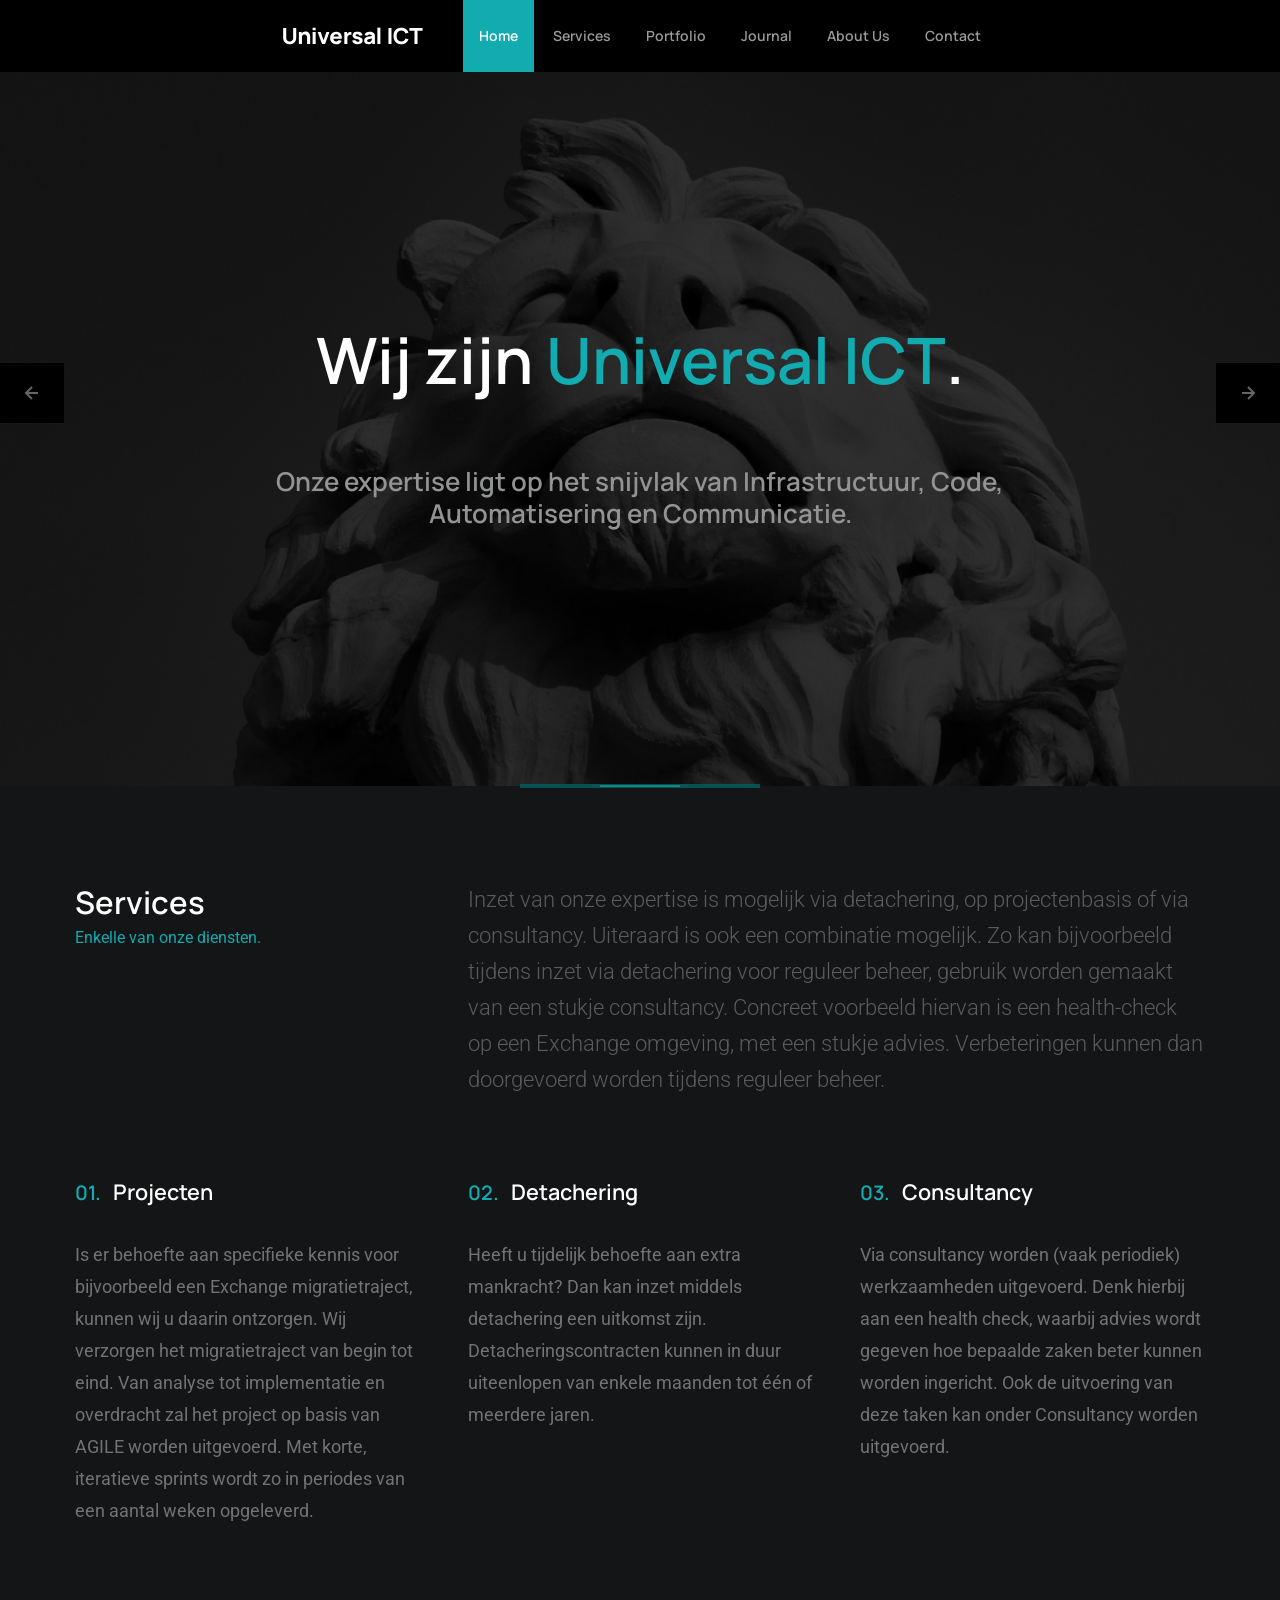
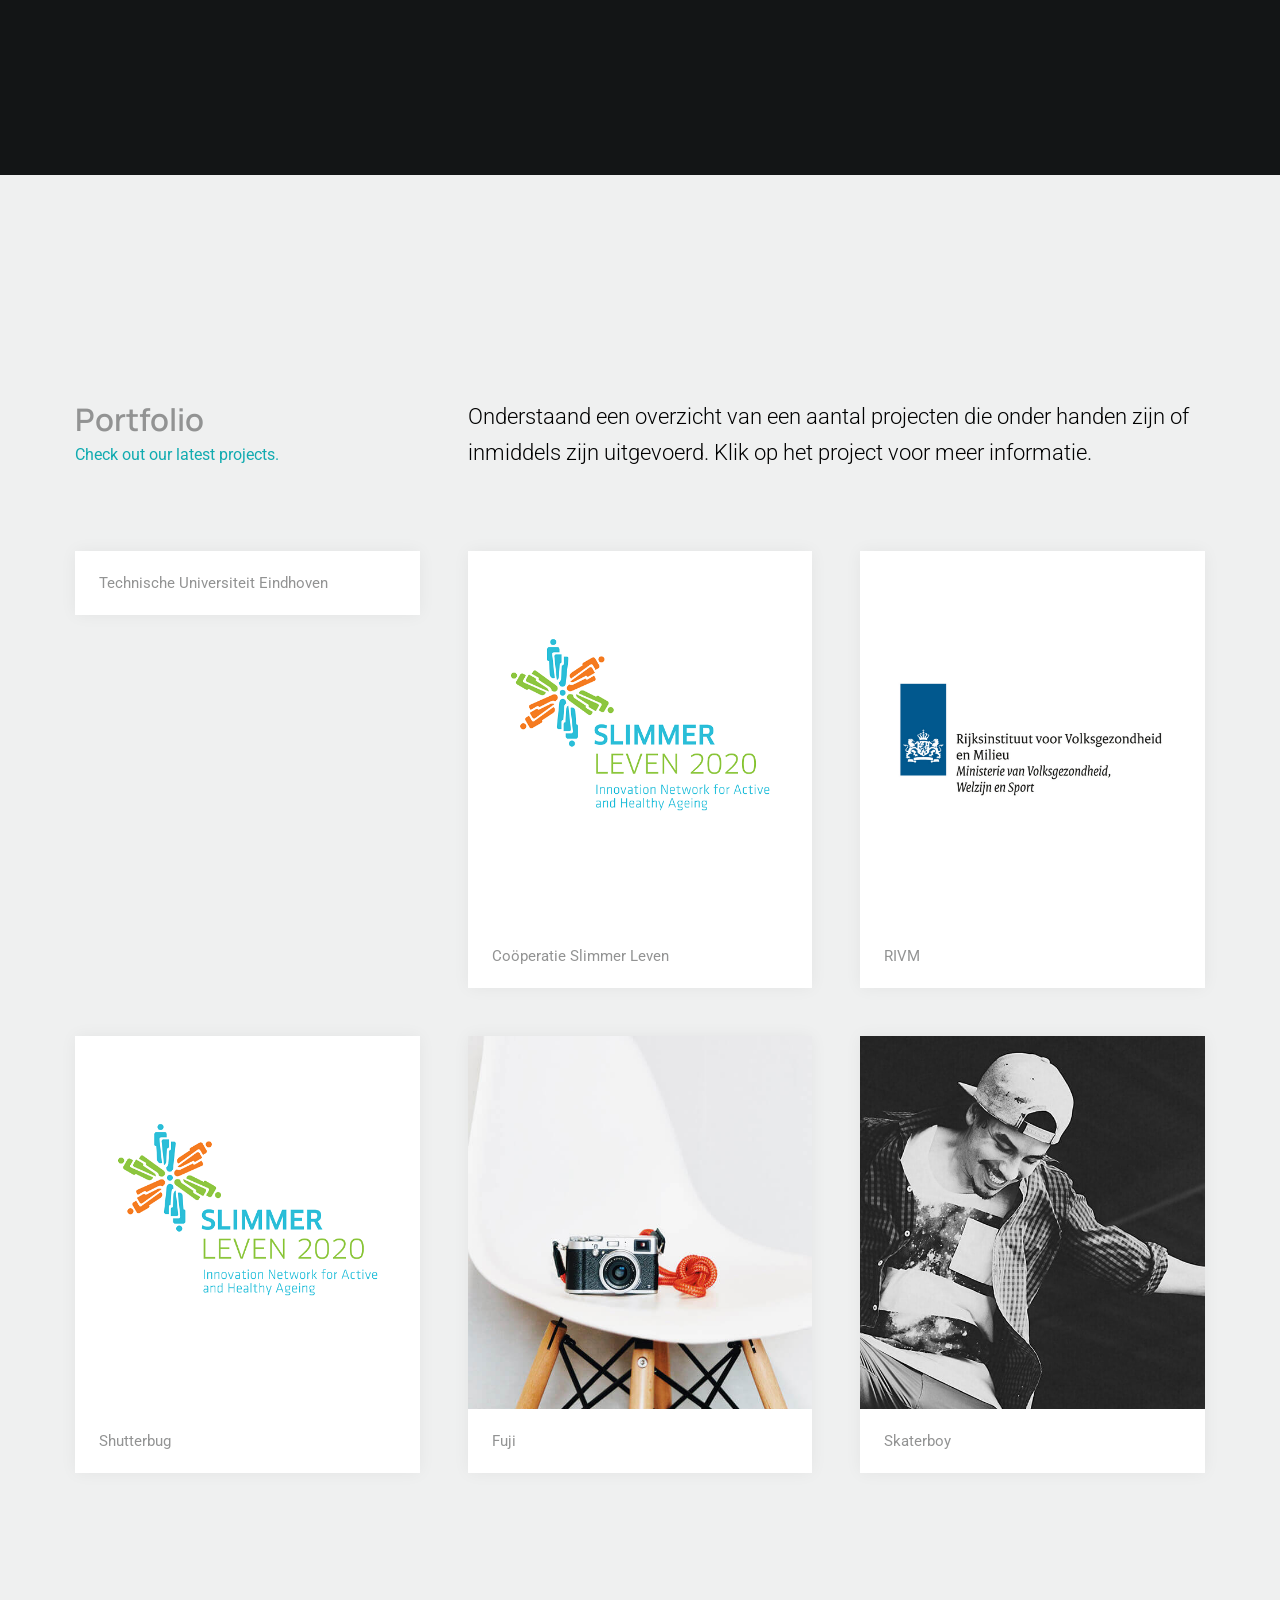
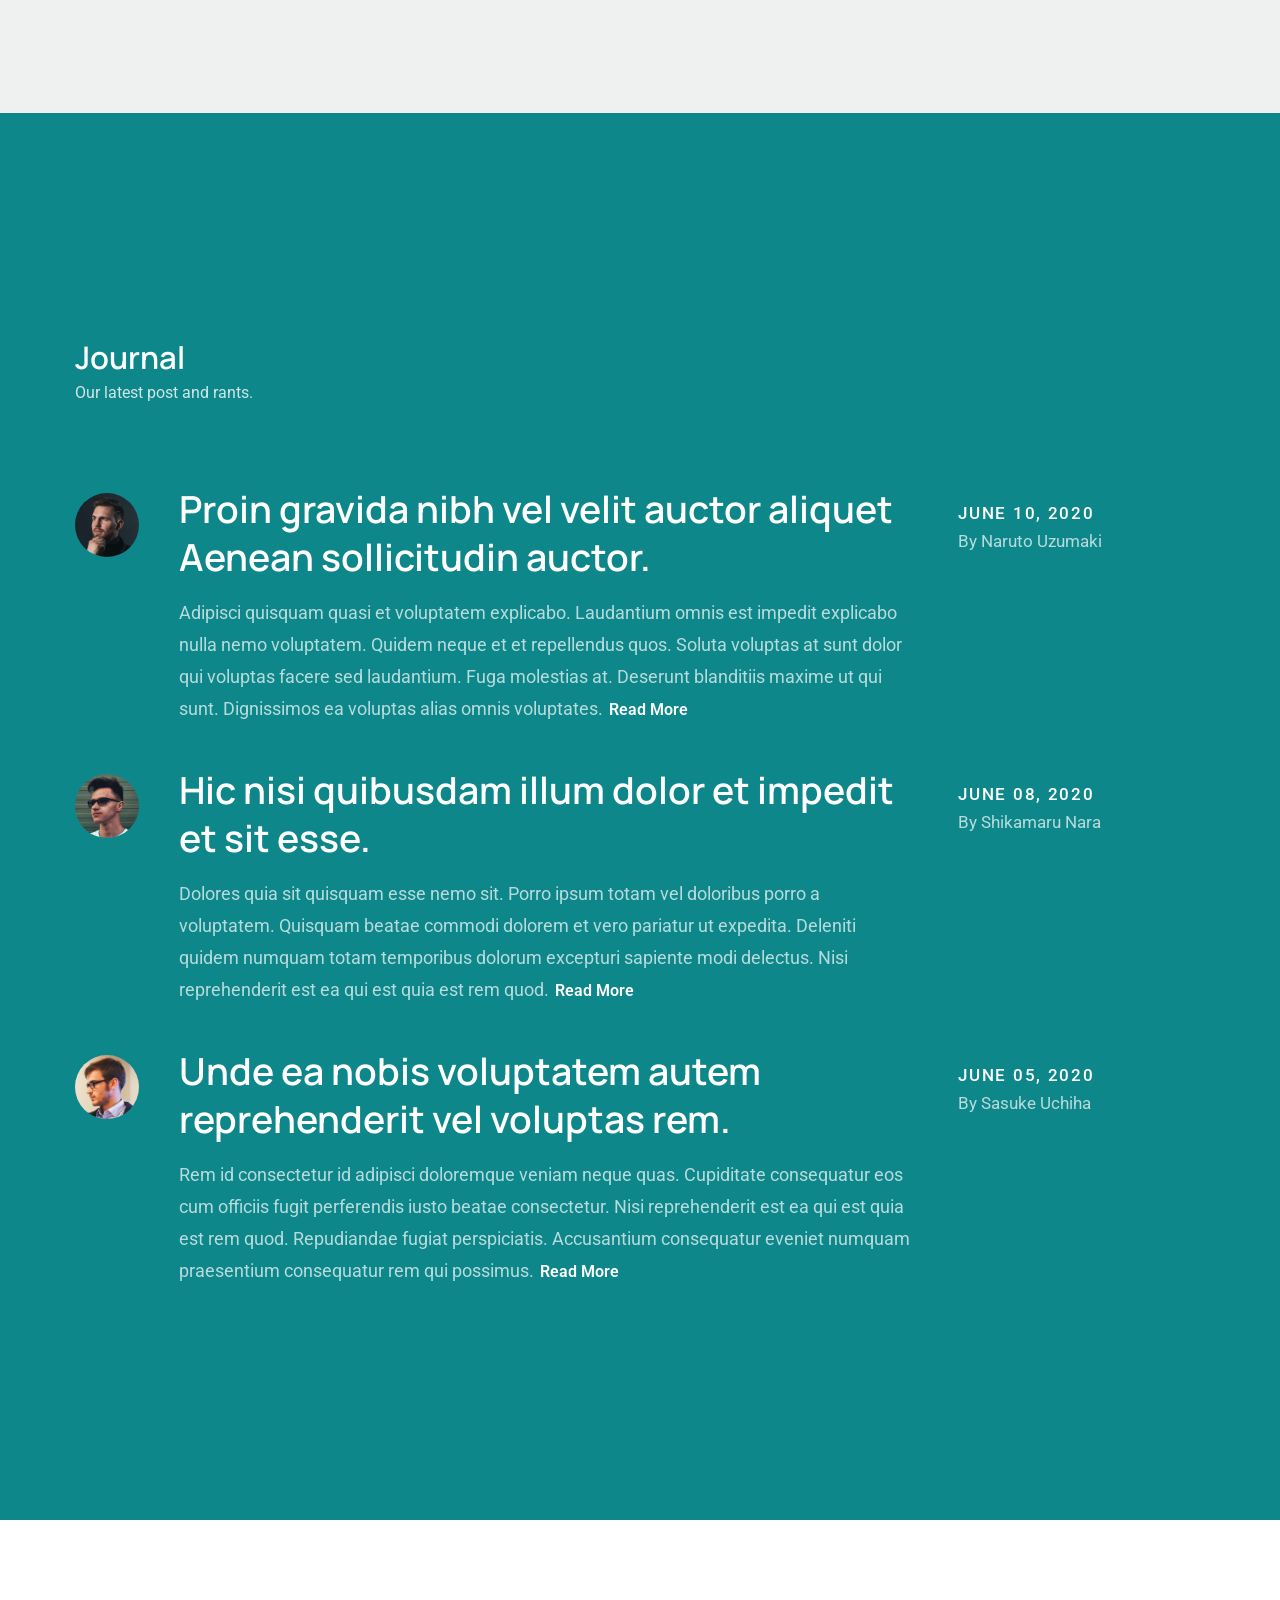
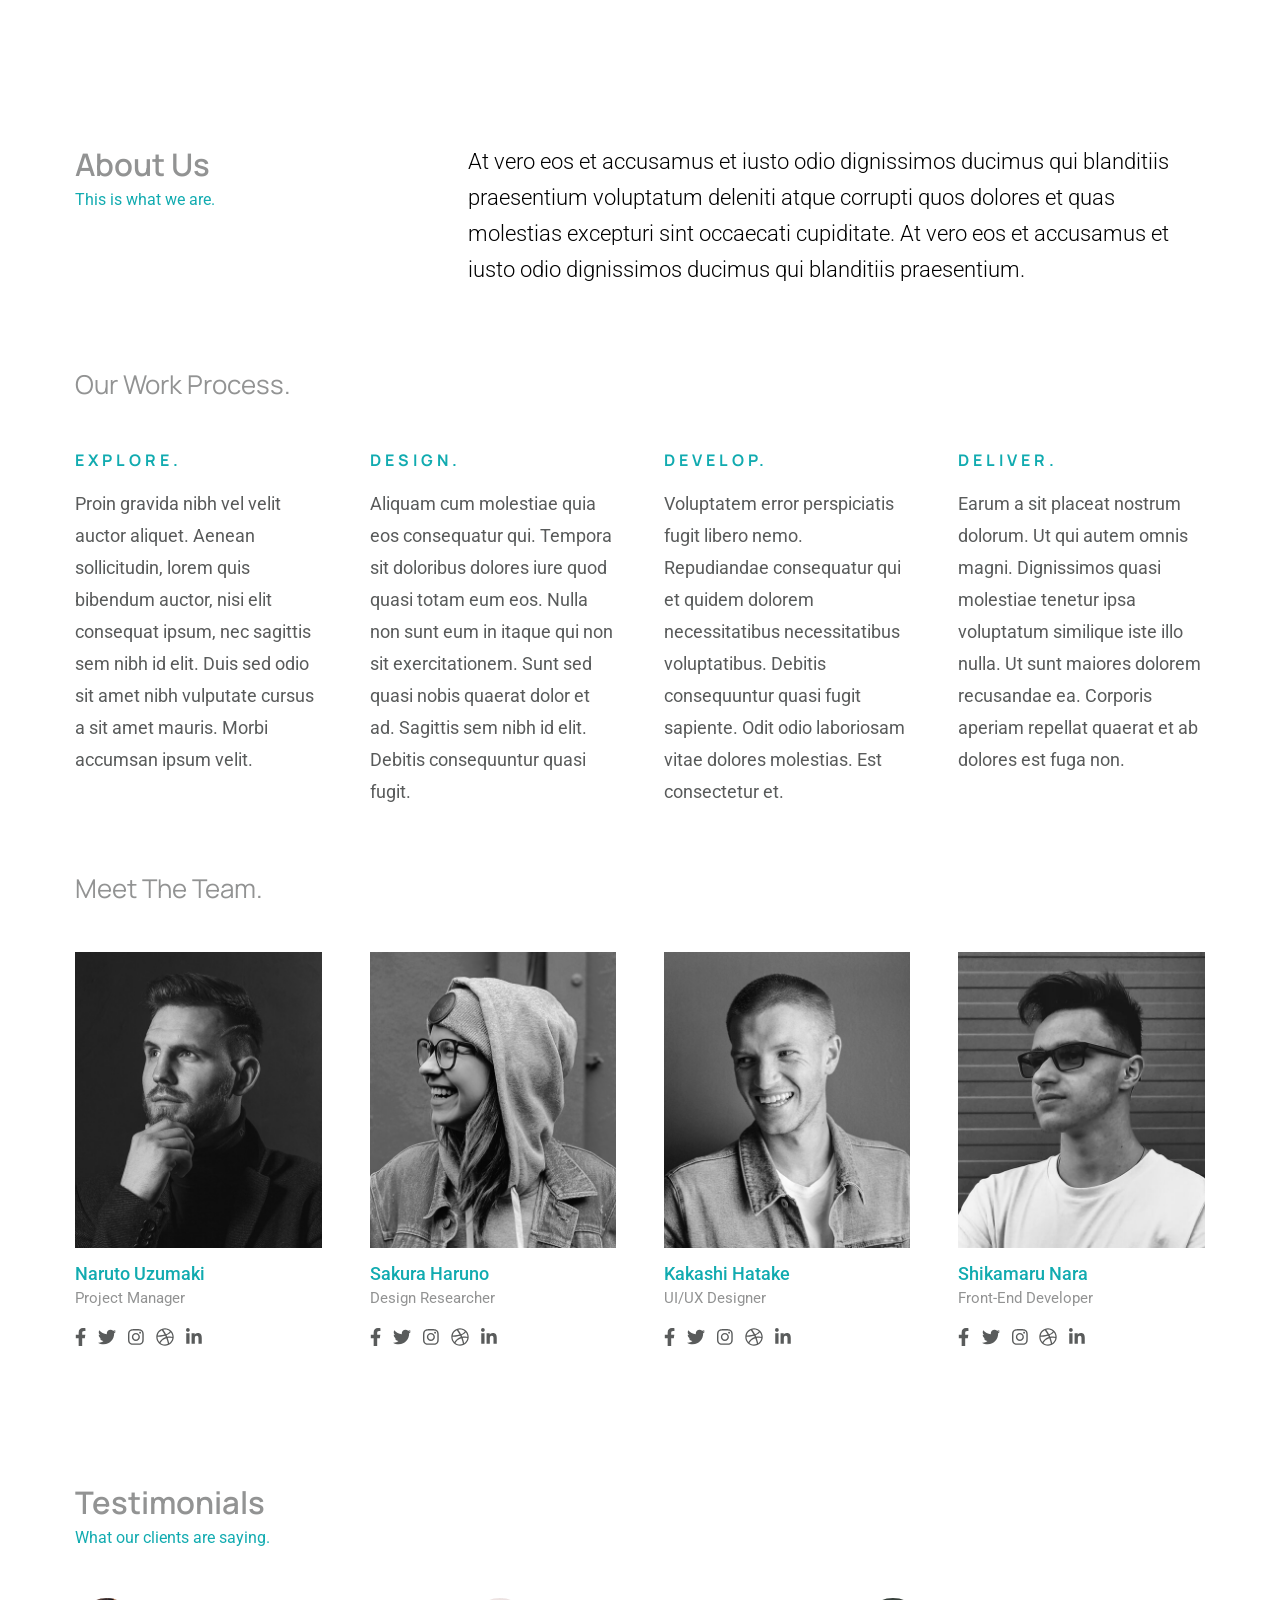
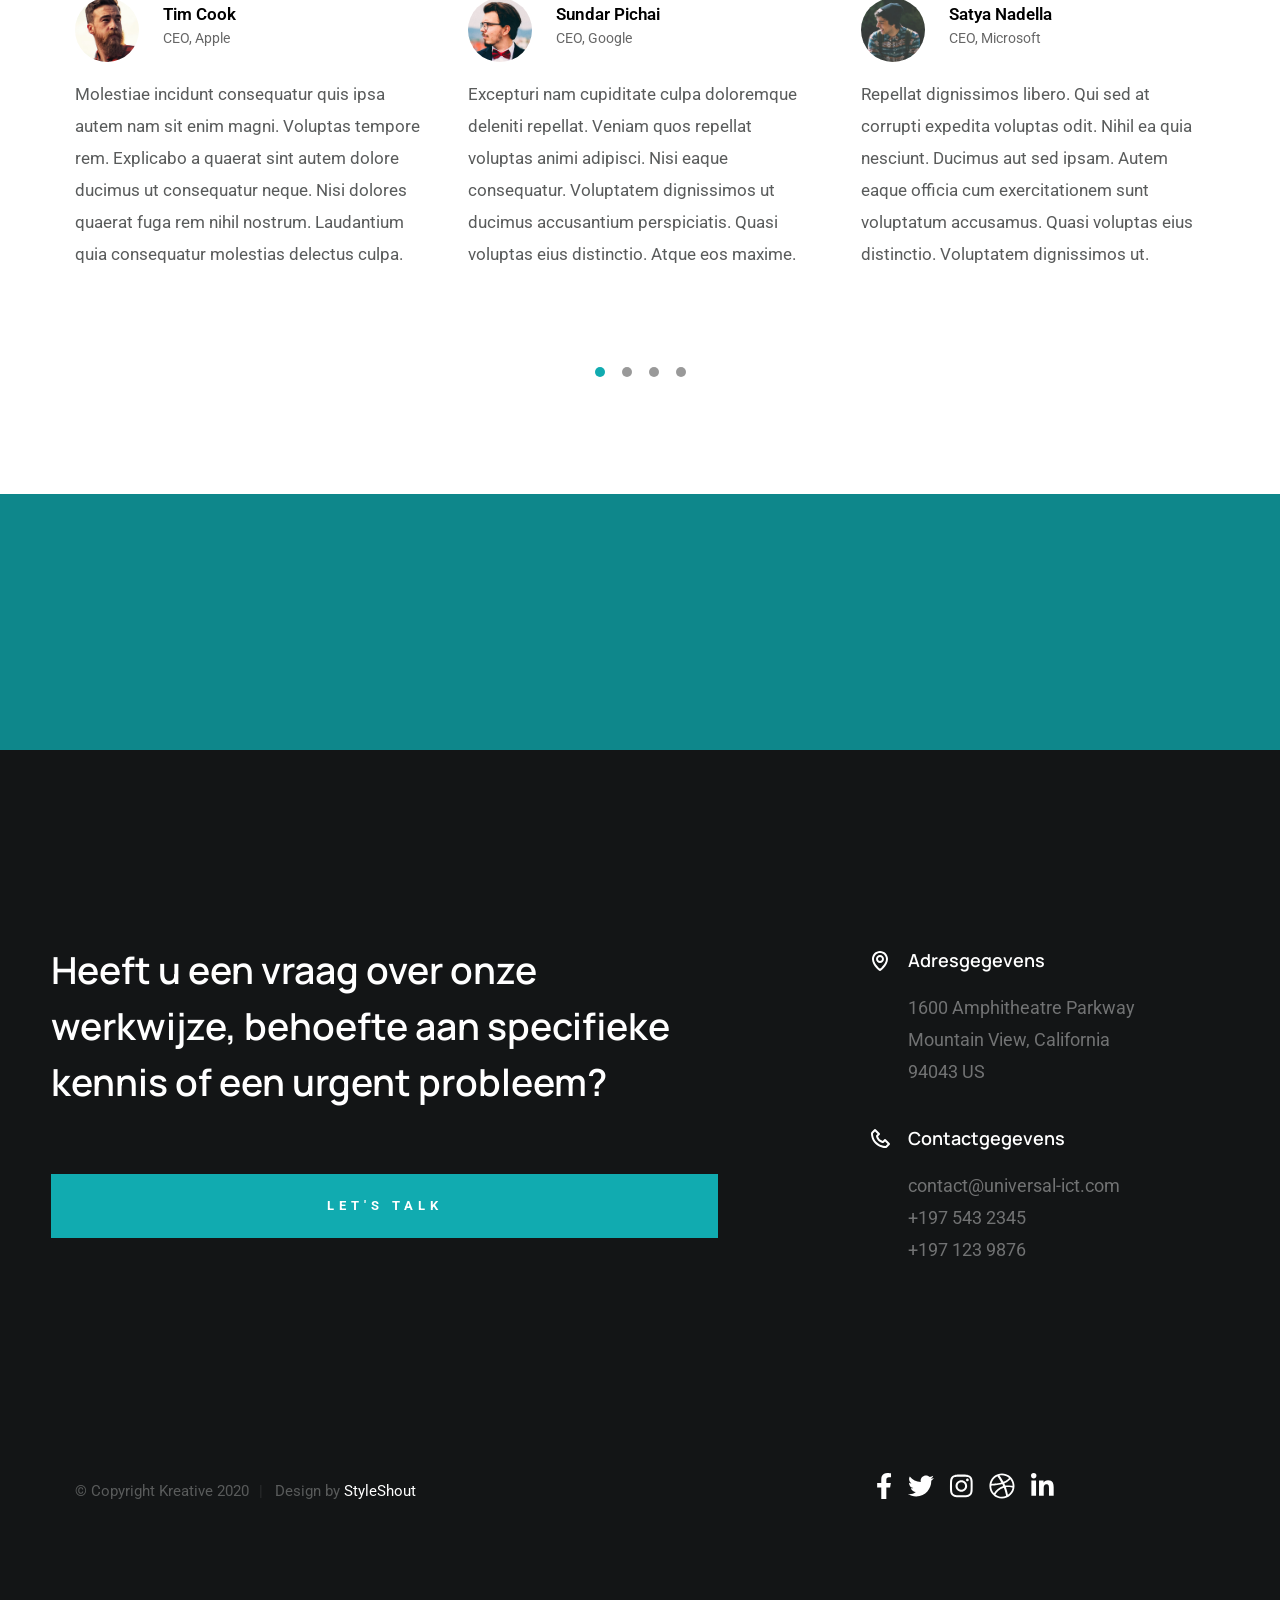
==== index.html @ f3bef67b "Basic changes" ====
<!DOCTYPE html>
<html class="no-js" lang="en">

<head>

    <!--- basic page needs
    ================================================== -->
    <meta charset="utf-8">
    <title>Universal ICT</title>
    <meta name="description" content="">
    <meta name="author" content="">

    <!-- mobile specific metas
    ================================================== -->
    <meta name="viewport" content="width=device-width, initial-scale=1">

    <!-- CSS
    ================================================== -->
    <link rel="stylesheet" href="css/styles.css">
    <link rel="stylesheet" href="css/vendor.css">

    <!-- script
    ================================================== -->
    <script src="js/modernizr.js"></script>
    <script defer src="js/fontawesome/all.min.js"></script>

    <!-- favicons
    ================================================== -->
    <link rel="apple-touch-icon" sizes="180x180" href="apple-touch-icon.png">
    <link rel="icon" type="image/png" sizes="32x32" href="favicon-32x32.png">
    <link rel="icon" type="image/png" sizes="16x16" href="favicon-16x16.png">
    <link rel="manifest" href="site.webmanifest">

</head>

<body id="top">


    <!-- preloader
    ================================================== -->
    <div id="preloader">
        <div id="loader"></div>
    </div>


    <!-- header
    ================================================== -->
    <header class="s-header">
        <div class="row">

            <div class="s-header__logo">
                <a href="index.html">
                    <img src="logo2.svg" alt="Universal ICT">
                </a>
            </div>

            <nav class="s-header__nav">
                <ul>
                    <li class="current"><a class="smoothscroll" href="#home">Home</a></li>
                    <li><a class="smoothscroll" href="#services">Services</a></li>
                    <li><a class="smoothscroll" href="#portfolio">Portfolio</a></li>
                    <li><a class="smoothscroll" href="#blog">Journal</a></li>
                    <li><a class="smoothscroll" href="#about">About Us</a></li>
                    <li><a class="smoothscroll" href="#contact">Contact</a></li>
                </ul>
            </nav>

            <a class="s-header__menu-toggle" href="#0" title="Menu">
                <span class="s-header__menu-icon"></span>
            </a>

        </div> <!-- end row -->
    </header> <!-- end s-header -->


    <!-- home
    ================================================== -->
    <section id="home" class="s-home target-section" data-parallax="scroll" data-image-src="images/hero-bg.jpg"
        data-natural-width="3000" data-natural-height="2000">

        <div class="s-home__content">

            <div class="s-home__slider">

                <div class="s-home__slide s-home__slide--1">
                    <div class="row">
                        <div class="column large-12 s-home__slide-text">
                            <h2>
                                Wij zijn <span>Universal ICT</span>.
                            </h2>
                            <h4>
                                Onze expertise ligt op het snijvlak van Infrastructuur, Code, Automatisering en
                                Communicatie.
                            </h4>
                            <p>
                                <!-- Inzet van onze expertise is mogelijk via detachering, projectenbasis of consultancy.
                                Uiteraard is ook een combinatie
                                mogelijk. Zo kan bijvoorbeeld tijdens inzet via detachering voor reguleer beheer,
                                gebruik worden gemaakt van een stukje
                                consultancy. Concreet voorbeeld hiervan is een health-check op een Exchange omgeving,
                                met een stukje advies.
                                Verbeteringen kunnen dan doorgevoerd worden tijdens reguleer beheer. -->
                            </p>
                        </div>
                    </div>
                </div> <!-- end s-home__slide -->

                <div class="s-home__slide s-home__slide--2">
                    <div class="row">
                        <div class="column large-12 s-home__slider-text">
                            <h2>
                                Een overzicht van enkele <a href="#services" title="">referenties.
                            </h2>
                            <p>
                            <h3>
                                Neem <a href="#contact" title="">contact</a> op.
                            </h3>
                            </p>
                        </div>
                    </div>
                </div> <!-- end s-home__slide -->

            </div> <!-- end s-home__slider -->

        </div> <!-- end s-home__content -->

        <div class="s-home__nav-arrows">
            <div class="s-home__arrow-prev">
                <svg xmlns="http://www.w3.org/2000/svg" width="24" height="24" viewBox="0 0 24 24">
                    <path d="M12.707 17.293L8.414 13H18v-2H8.414l4.293-4.293-1.414-1.414L4.586 12l6.707 6.707z" />
                </svg>
            </div>
            <div class="s-home__arrow-next">
                <svg xmlns="http://www.w3.org/2000/svg" width="24" height="24" viewBox="0 0 24 24">
                    <path d="M11.293 17.293l1.414 1.414L19.414 12l-6.707-6.707-1.414 1.414L15.586 11H6v2h9.586z" />
                </svg>
            </div>
        </div> <!-- end s-home__nav-arrows -->

        <div class="s-home__line"></div>

    </section> <!-- end s-home -->


    <!-- services
    ================================================== -->
    <section id="services" class="s-services target-section s-dark">

        <div class="row section-head">
            <div class="column large-3 medium-12" data-aos="fade-up">
                <h2>Services</h2>
                <p class="desc">Enkelle van onze diensten.</p>
            </div>

            <div class="column large-8 medium-12 align-x-right" data-aos="fade-up">
                <p class="lead">
                    Inzet van onze expertise is mogelijk via detachering, op projectenbasis of via consultancy.
                    Uiteraard is
                    ook een combinatie mogelijk. Zo kan bijvoorbeeld tijdens inzet via detachering voor reguleer beheer,
                    gebruik worden gemaakt van een stukje consultancy. Concreet voorbeeld hiervan is een health-check op
                    een Exchange omgeving, met een stukje advies. Verbeteringen kunnen dan doorgevoerd worden tijdens
                    reguleer beheer.
                </p>
            </div>
        </div> <!-- end section-head -->

        <div class="row block-large-1-3 block-medium-1-2 block-tab-full services-list">

            <div class="column services-item" data-aos="fade-up">
                <h5>Projecten</h5>
                <p>
                    Is er behoefte aan specifieke kennis voor bijvoorbeeld een Exchange migratietraject, kunnen wij u
                    daarin ontzorgen. Wij verzorgen het migratietraject van begin tot eind. Van analyse tot
                    implementatie en overdracht zal het project op basis van AGILE worden uitgevoerd. Met korte,
                    iteratieve sprints wordt zo in periodes van een aantal weken opgeleverd.
                </p>
            </div> <!-- end services-item -->

            <div class="column services-item" data-aos="fade-up">
                <h5>Detachering</h5>
                <p>
                    Heeft u tijdelijk behoefte aan extra mankracht? Dan kan inzet middels detachering een uitkomst zijn.
                    Detacheringscontracten kunnen in duur uiteenlopen van enkele maanden tot één of meerdere jaren.
                </p>
            </div> <!-- end services-item -->

            <div class="column services-item" data-aos="fade-up">
                <h5>Consultancy</h5>
                <p>
                    Via consultancy worden (vaak periodiek) werkzaamheden uitgevoerd. Denk hierbij aan een health check,
                    waarbij advies wordt gegeven hoe bepaalde zaken beter kunnen worden ingericht. Ook de uitvoering van
                    deze taken kan onder Consultancy worden uitgevoerd.
                </p>
            </div> <!-- end services-item -->


        </div> <!-- end services-list -->

    </section> <!-- end s-services -->


    <!-- portfolio
    ================================================== -->
    <section id="portfolio" class="s-portfolio target-section">

        <div class="row section-head">
            <div class="column large-3 medium-12" data-aos="fade-up">
                <h2>Portfolio</h2>
                <p class="desc">Check out our latest projects.</p>
            </div>

            <div class="column large-8 medium-12 align-x-right" data-aos="fade-up">
                <p class="lead">
                    Onderstaand een overzicht van een aantal projecten die onder handen zijn of inmiddels zijn
                    uitgevoerd. Klik op het project voor meer informatie.
                </p>
            </div>
        </div> <!-- end section-head -->

        <div class="row block-large-1-3 block-medium-1-2 block-mob-full folio-list">

            <div class="column folio-item" data-aos="fade-up">
                <a href="#modal-01" class="folio-item__thumb" data-lity>
                    <img src="images/portfolio/Eindhoven_University_of_Technology_TuE.png" srcset="images/TuE.png 1x, 
                                 images/TuE.png@1x" alt="">
                    <span class="folio-item__text">
                        Technische Universiteit Eindhoven
                    </span>
                </a>
            </div> <!-- end folio-item -->

            <div class="column folio-item" data-aos="fade-up">
                <a href="#modal-02" class="folio-item__thumb" data-lity>
                    <img src="images/portfolio/Slimmer-Leven.png" srcset="images/portfolio/Slimmer-Leven.png 1x, 
                                 images/portfolio/Slimmer-Leven.png@1x" alt="">
                    <span class="folio-item__text">
                        Coöperatie Slimmer Leven
                    </span>
                </a>
            </div> <!-- end folio-item -->

            <div class="column folio-item" data-aos="fade-up">
                <a href="#modal-03" class="folio-item__thumb" data-lity>
                    <img src="images/portfolio/rivm.png" srcset="images/portfolio/rivm.png 1x, 
                                 images/portfolio/rivm.png@2x" alt="">
                    <span class="folio-item__text">
                        RIVM
                    </span>
                </a>
            </div> <!-- end folio-item -->

            <div class="column folio-item" data-aos="fade-up">
                <a href="#modal-04" class="folio-item__thumb" data-lity>
                    <img src="images/portfolio/lala.png" srcset="images/portfolio/lala.png 1x, 
                                 images/portfolio/lala@2x.png 2x" alt="">
                    <span class="folio-item__text">
                        Shutterbug
                    </span>
                </a>
            </div> <!-- end folio-item -->

            <div class="column folio-item" data-aos="fade-up">
                <a href="#modal-05" class="folio-item__thumb" data-lity>
                    <img src="images/portfolio/fuji.jpg" srcset="images/portfolio/fuji.jpg 1x, 
                                 images/portfolio/fuji@2x.jpg 2x" alt="">
                    <span class="folio-item__text">
                        Fuji
                    </span>
                </a>
            </div> <!-- end folio-item -->

            <div class="column folio-item" data-aos="fade-up">
                <a href="#modal-06" class="folio-item__thumb" data-lity>
                    <img src="images/portfolio/skaterboy.jpg" srcset="images/portfolio/skaterboy.jpg 1x, 
                                 images/portfolio/skaterboy@2x.jpg 2x" alt="">
                    <span class="folio-item__text">
                        Skaterboy
                    </span>
                </a>
            </div> <!-- end folio-item -->

        </div> <!-- end folio-list -->


        <!-- Modal Popup
        =========================================================== -->
        <div id="modal-01" class="modal-popup lity-hide">

            <img src="images/portfolio/tue.png" alt="" />

            <div class="modal-popup__desc">
                <h5>TU/e</h5>
                <p>Bij de Technische Universiteit te Eindhoven is een Exchange migratie uitgevoerd. Vervolgens is een
                    migratie van Exchange on-premisses naar Exchange online uitgevoerd, waarbij is opgetreden als
                    Exchange Product Owner.</p>
                <ul class="modal-popup__cat">
                    <li>Exchange</li>
                    <li>Office 365</li>
                </ul>
            </div>

            <a href="https://tue.nl" class="modal-popup__details">Project link</a>

        </div> <!-- end modal-01 -->

        <div id="modal-02" class="modal-popup lity-hide">

            <img src="images/portfolio/lala.png" alt="" />

            <div class="modal-popup__desc">
                <h5>The Lamp</h5>
                <p>Proin gravida nibh vel velit auctor aliquet. Aenean sollicitudin, lorem quis bibendum auctor, nisi
                    elit consequat ipsum, nec sagittis sem nibh id elit.</p>
                <ul class="modal-popup__cat">
                    <li>Branding</li>
                </ul>
            </div>

            <a href="https://www.behance.net/" class="modal-popup__details">Project link</a>

        </div><!-- end modal-02 -->

        <div id="modal-03" class="modal-popup lity-hide">

            <img src="images/portfolio/gallery/g-minimalismo.jpg" alt="" />

            <div class="modal-popup__desc">
                <h5>Minimalismo</h5>
                <p>Exercitationem reprehenderit quod explicabo consequatur aliquid ut magni ut. Deleniti quo corrupti
                    illum velit eveniet ratione necessitatibus ipsam mollitia.</p>
                <ul class="modal-popup__cat">
                    <li>Product Design</li>
                </ul>
            </div>

            <a href="https://www.behance.net/" class="modal-popup__details">Project link</a>

        </div><!-- end modal-03 -->

        <div id="modal-04" class="modal-popup lity-hide">

            <img src="images/portfolio/gallery/g-shutterbug.jpg" alt="" />

            <div class="modal-popup__desc">
                <h5>Shutterbug</h5>
                <p>Dolores velit qui quos nobis. Aliquam delectus voluptas quos possimus non voluptatem voluptas
                    voluptas. Est doloribus eligendi porro doloribus voluptatum.</p>
                <ul class="modal-popup__cat">
                    <li>E-Commerce</li>
                </ul>
            </div>

            <a href="https://www.behance.net/" class="modal-popup__details">Project link</a>

        </div><!-- end modal-04 -->

        <div id="modal-05" class="modal-popup lity-hide">

            <img src="images/portfolio/gallery/g-fuji.jpg" alt="" />

            <div class="modal-popup__desc">
                <h5>Fuji</h5>
                <p>Proin gravida nibh vel velit auctor aliquet. Aenean sollicitudin, lorem quis bibendum auctor, nisi
                    elit consequat ipsum, nec sagittis sem nibh id elit.</p>
                <ul class="modal-popup__cat">
                    <li>Product Design</li>
                </ul>
            </div>

            <a href="https://www.behance.net/" class="modal-popup__details">Project link</a>

        </div><!-- end modal-05 -->

        <div id="modal-06" class="modal-popup lity-hide">

            <img src="images/portfolio/gallery/g-skaterboy.jpg" alt="" />

            <div class="modal-popup__desc">
                <h5>Skaterboy</h5>
                <p>Quisquam vel libero consequuntur autem voluptas. Qui aut vero. Omnis fugit mollitia cupiditate
                    voluptas. Aenean sollicitudin, lorem quis bibendum auctor.</p>
                <ul class="modal-popup__cat">
                    <li>Branding</li>
                    <li>Product Design</li>
                </ul>
            </div>

            <a href="https://www.behance.net/" class="modal-popup__details">Project link</a>

        </div><!-- end modal-06 -->

    </section> <!-- end s-portfolio -->


    <!-- blog
    ================================================== -->
    <section id="blog" class="s-blog target-section s-dark">

        <div class="row section-head">
            <div class="column large-3 medium-12" data-aos="fade-up">
                <h2>Journal</h2>
                <p class="desc">Our latest post and rants.</p>
            </div>
        </div> <!-- end section-head -->

        <!-- Blog Entries -->
        <div class="blog-entries">

            <article class="blog-entry" data-aos="fade-up">

                <div class="row blog-entry__header">
                    <div class="blog-entry__avatar">
                        <img src="images/avatars/user-06.jpg" alt="Naruto Uzumaki" />
                    </div>

                    <div class="column large-9 w-1000-stack blog-entry__title">
                        <h3 class="h2"><a href="blog-single.html">Proin gravida nibh vel velit auctor aliquet Aenean
                                sollicitudin auctor.</a></h3>
                    </div>

                    <div class="column large-3 w-1000-stack blog-entry__meta">
                        <span class="blog-entry__date">June 10, 2020</span>
                        <span class="blog-entry__byline">By Naruto Uzumaki</span>
                    </div>
                </div> <!-- end blog-entry__header -->

                <div class="row">

                    <div class="column large-9 w-1000-stack blog-entry__content">
                        <p>
                            Adipisci quisquam quasi et voluptatem explicabo. Laudantium omnis est
                            impedit explicabo nulla nemo voluptatem. Quidem neque et et repellendus quos.
                            Soluta voluptas at sunt dolor qui voluptas facere sed laudantium. Fuga molestias at.
                            Deserunt blanditiis maxime ut qui sunt. Dignissimos ea voluptas alias omnis voluptates.
                            <a href="blog-single.html" class="more-link">Read More</a>
                        </p>
                    </div>

                </div>

            </article> <!-- end blog-entry -->

            <article class="blog-entry" data-aos="fade-up">

                <div class="row blog-entry__header">
                    <div class="blog-entry__avatar">
                        <img src="images/avatars/user-07.jpg" alt="Shikamaru Nara" />
                    </div>

                    <div class="column large-9 w-1000-stack blog-entry__title">
                        <h3 class="h2"><a href="blog-single.html">
                                Hic nisi quibusdam illum dolor et impedit et sit esse.
                            </a></h3>
                    </div>

                    <div class="column large-3 w-1000-stack blog-entry__meta">
                        <span class="blog-entry__date">June 08, 2020</span>
                        <span class="blog-entry__byline">By Shikamaru Nara</span>
                    </div>
                </div> <!-- end blog-entry__header -->

                <div class="row">

                    <div class="column large-9 w-1000-stack blog-entry__content">
                        <p>
                            Dolores quia sit quisquam esse nemo sit. Porro ipsum totam vel doloribus porro a voluptatem.
                            Quisquam beatae commodi dolorem et vero pariatur ut expedita. Deleniti quidem numquam totam
                            temporibus dolorum excepturi sapiente modi delectus. Nisi reprehenderit est ea qui
                            est quia est rem quod.
                            <a href="blog-single.html" class="more-link">Read More</a>
                        </p>
                    </div>

                </div>

            </article> <!-- end blog-entry -->

            <article class="blog-entry" data-aos="fade-up">

                <div class="row blog-entry__header">
                    <div class="blog-entry__avatar">
                        <img src="images/avatars/user-01.jpg" alt="Sasuke Uchiha" />
                    </div>

                    <div class="column large-9 w-1000-stack blog-entry__title">
                        <h3 class="h2"><a href="blog-single.html">
                                Unde ea nobis voluptatem autem reprehenderit vel voluptas rem.
                            </a></h3>
                    </div>

                    <div class="column large-3 w-1000-stack blog-entry__meta">
                        <span class="blog-entry__date">June 05, 2020</span>
                        <span class="blog-entry__byline">By Sasuke Uchiha</span>
                    </div>
                </div> <!-- end blog-entry__header -->

                <div class="row">

                    <div class="column large-9 w-1000-stack blog-entry__content">
                        <p>
                            Rem id consectetur id adipisci doloremque veniam neque quas. Cupiditate consequatur eos
                            cum officiis fugit perferendis iusto beatae consectetur. Nisi reprehenderit est ea qui
                            est quia est rem quod. Repudiandae fugiat perspiciatis. Accusantium consequatur eveniet
                            numquam praesentium consequatur rem qui possimus.
                            <a href="blog-single.html" class="more-link">Read More<i class="icon-angle-right"></i></a>
                        </p>
                    </div>

                </div>

            </article> <!-- end blog-entry -->

        </div> <!-- end blog entries -->

    </section> <!-- end s-blog -->


    <!-- about
    ================================================== -->
    <section id="about" class="s-about target-section">

        <div class="row section-head">
            <div class="column large-3 medium-12" data-aos="fade-up">
                <h2>About Us</h2>
                <p class="desc">This is what we are.</p>
            </div>

            <div class="column large-8 medium-12 align-x-right" data-aos="fade-up">
                <p class="lead">
                    At vero eos et accusamus et iusto odio dignissimos ducimus qui blanditiis
                    praesentium voluptatum deleniti atque corrupti quos dolores et quas molestias
                    excepturi sint occaecati cupiditate. At vero eos et accusamus et iusto odio
                    dignissimos ducimus qui blanditiis praesentium.
                </p>
            </div>
        </div> <!-- end section-head -->

        <div class="row">
            <div class="column" data-aos="fade-up">
                <h4>Our Work Process.</h4>
            </div>
        </div>

        <div class="row block-large-1-4 block-medium-1-2 block-mob-full process-block">

            <div class="column process" data-aos="fade-up">
                <h6>Explore.</h6>

                <p>
                    Proin gravida nibh vel velit auctor aliquet. Aenean sollicitudin, lorem quis bibendum auctor,
                    nisi elit consequat ipsum, nec sagittis sem nibh id elit. Duis sed odio sit amet nibh vulputate
                    cursus a sit amet mauris. Morbi accumsan ipsum velit.
                </p>
            </div>

            <div class="column process" data-aos="fade-up">
                <h6>Design.</h6>

                <p>
                    Aliquam cum molestiae quia eos consequatur qui. Tempora sit doloribus dolores iure quod quasi
                    totam eum eos. Nulla non sunt eum in itaque qui non sit exercitationem. Sunt sed quasi nobis
                    quaerat dolor et ad. Sagittis sem nibh id elit. Debitis consequuntur quasi fugit.
                </p>
            </div>

            <div class="column process" data-aos="fade-up">
                <h6>Develop.</h6>

                <p>
                    Voluptatem error perspiciatis fugit libero nemo. Repudiandae consequatur qui et quidem dolorem
                    necessitatibus necessitatibus voluptatibus. Debitis consequuntur quasi fugit sapiente. Odit odio
                    laboriosam
                    vitae dolores molestias. Est consectetur et.
                </p>
            </div>

            <div class="column process" data-aos="fade-up">
                <h6>Deliver.</h6>

                <p>
                    Earum a sit placeat nostrum dolorum. Ut qui autem omnis magni. Dignissimos quasi molestiae tenetur
                    ipsa
                    voluptatum similique iste illo nulla. Ut sunt maiores dolorem recusandae ea. Corporis aperiam
                    repellat quaerat
                    et ab dolores est fuga non.
                </p>
            </div>

        </div> <!-- end process-block -->

        <div class="row">
            <div class="column" data-aos="fade-up">
                <h4>Meet The Team.</h4>
            </div>
        </div>

        <div class="row block-large-1-4 block-medium-1-3 block-tab-1-2 block-500-stack team-block">

            <div class="column team-member" data-aos="fade-up">
                <div class="team-member__pic">
                    <img src="images/team/team-member-01.jpg" srcset="images/team/team-member-01.jpg 1x, 
                                 images/team/team-member-01@2x.jpg 2x" alt="">
                </div>
                <div class="team-member__info">
                    <p class="team-member__name">
                        Naruto Uzumaki
                        <span>Project Manager</span>
                    </p>
                    <ul class="team-member__social">
                        <li><a href="#0"><i class="fab fa-facebook-f" aria-hidden="true"></i></a></li>
                        <li><a href="#0"><i class="fab fa-twitter" aria-hidden="true"></i></a></li>
                        <li><a href="#0"><i class="fab fa-instagram" aria-hidden="true"></i></a></li>
                        <li><a href="#0"><i class="fab fa-dribbble" aria-hidden="true"></i></a></li>
                        <li><a href="#0"><i class="fab fa-linkedin-in" aria-hidden="true"></i></a></li>
                    </ul>
                </div>
            </div>

            <div class="column team-member" data-aos="fade-up">
                <div class="team-member__pic">
                    <img src="images/team/team-member-02.jpg" srcset="images/team/team-member-02.jpg 1x, 
                                 images/team/team-member-02@2x.jpg 2x" alt="">
                </div>
                <div class="team-member__info">
                    <p class="team-member__name">
                        Sakura Haruno
                        <span>Design Researcher</span>
                    </p>
                    <ul class="team-member__social">
                        <li><a href="#0"><i class="fab fa-facebook-f" aria-hidden="true"></i></a></li>
                        <li><a href="#0"><i class="fab fa-twitter" aria-hidden="true"></i></a></li>
                        <li><a href="#0"><i class="fab fa-instagram" aria-hidden="true"></i></a></li>
                        <li><a href="#0"><i class="fab fa-dribbble" aria-hidden="true"></i></a></li>
                        <li><a href="#0"><i class="fab fa-linkedin-in" aria-hidden="true"></i></a></li>
                    </ul>
                </div>
            </div>

            <div class="column team-member" data-aos="fade-up">
                <div class="team-member__pic">
                    <img src="images/team/team-member-03.jpg" srcset="images/team/team-member-03.jpg 1x, 
                                 images/team/team-member-03@2x.jpg 2x" alt="">
                </div>
                <div class="team-member__info">
                    <p class="team-member__name">
                        Kakashi Hatake
                        <span>UI/UX Designer</span>
                    </p>
                    <ul class="team-member__social">
                        <li><a href="#0"><i class="fab fa-facebook-f" aria-hidden="true"></i></a></li>
                        <li><a href="#0"><i class="fab fa-twitter" aria-hidden="true"></i></a></li>
                        <li><a href="#0"><i class="fab fa-instagram" aria-hidden="true"></i></a></li>
                        <li><a href="#0"><i class="fab fa-dribbble" aria-hidden="true"></i></a></li>
                        <li><a href="#0"><i class="fab fa-linkedin-in" aria-hidden="true"></i></a></li>
                    </ul>
                </div>
            </div>

            <div class="column team-member" data-aos="fade-up">
                <div class="team-member__pic">
                    <img src="images/team/team-member-04.jpg" srcset="images/team/team-member-04.jpg 1x, 
                                 images/team/team-member-04@2x.jpg 2x" alt="">
                </div>
                <div class="team-member__info">
                    <p class="team-member__name">
                        Shikamaru Nara
                        <span>Front-End Developer</span>
                    </p>
                    <ul class="team-member__social">
                        <li><a href="#0"><i class="fab fa-facebook-f" aria-hidden="true"></i></a></li>
                        <li><a href="#0"><i class="fab fa-twitter" aria-hidden="true"></i></a></li>
                        <li><a href="#0"><i class="fab fa-instagram" aria-hidden="true"></i></a></li>
                        <li><a href="#0"><i class="fab fa-dribbble" aria-hidden="true"></i></a></li>
                        <li><a href="#0"><i class="fab fa-linkedin-in" aria-hidden="true"></i></a></li>
                    </ul>
                </div>
            </div>

        </div> <!-- end team-block -->

    </section> <!-- end s-about -->


    <!-- testimonials
    ================================================== -->
    <section id="testimonials" class="s-testimonials">

        <div class="row section-head">
            <div class="column large-3 medium-12" data-aos="fade-up">
                <h2>Testimonials</h2>
                <p class="desc">What our clients are saying.</p>
            </div>

        </div> <!-- end section-head -->

        <div class="row collapse">

            <div class="column testimonial-slider-outer">

                <div class="testimonial-slider" data-aos="fade-up">

                    <div class="testimonial-slider__slide">
                        <div class="testimonial-slider__author">
                            <img src="images/avatars/user-02.jpg" alt="Author image" class="testimonial-slider__avatar">
                            <cite class="testimonial-slider__cite">
                                <strong>Tim Cook</strong>
                                <span>CEO, Apple</span>
                            </cite>
                        </div>
                        <p>
                            Molestiae incidunt consequatur quis ipsa autem nam sit enim magni. Voluptas tempore rem.
                            Explicabo a quaerat sint autem dolore ducimus ut consequatur neque. Nisi dolores quaerat
                            fuga rem nihil nostrum.
                            Laudantium quia consequatur molestias delectus culpa.
                        </p>
                    </div> <!-- end testimonials__slide -->

                    <div class="testimonial-slider__slide">
                        <div class="testimonial-slider__author">
                            <img src="images/avatars/user-03.jpg" alt="Author image" class="testimonial-slider__avatar">
                            <cite class="testimonial-slider__cite">
                                <strong>Sundar Pichai</strong>
                                <span>CEO, Google</span>
                            </cite>
                        </div>
                        <p>
                            Excepturi nam cupiditate culpa doloremque deleniti repellat. Veniam quos repellat voluptas
                            animi adipisci.
                            Nisi eaque consequatur. Voluptatem dignissimos ut ducimus accusantium perspiciatis.
                            Quasi voluptas eius distinctio. Atque eos maxime.
                        </p>
                    </div> <!-- end testimonials__slide -->

                    <div class="testimonial-slider__slide">
                        <div class="testimonial-slider__author">
                            <img src="images/avatars/user-04.jpg" alt="Author image" class="testimonial-slider__avatar">
                            <cite class="testimonial-slider__cite">
                                <strong>Satya Nadella</strong>
                                <span>CEO, Microsoft</span>
                            </cite>
                        </div>
                        <p>
                            Repellat dignissimos libero. Qui sed at corrupti expedita voluptas odit. Nihil ea quia
                            nesciunt. Ducimus aut sed ipsam.
                            Autem eaque officia cum exercitationem sunt voluptatum accusamus. Quasi voluptas eius
                            distinctio.
                            Voluptatem dignissimos ut.
                        </p>
                    </div> <!-- end testimonials__slide -->

                    <div class="testimonial-slider__slide">
                        <div class="testimonial-slider__author">
                            <img src="images/avatars/user-05.jpg" alt="Author image" class="testimonial-slider__avatar">
                            <cite class="testimonial-slider__cite">
                                <strong>Jeff Bezos</strong>
                                <span>CEO, Amazon</span>
                            </cite>
                        </div>
                        <p>
                            Nunc interdum lacus sit amet orci. Vestibulum dapibus nunc ac augue. Fusce vel dui. In ac
                            felis
                            quis tortor malesuada pretium. Curabitur vestibulum aliquam leo. Qui sed at corrupti
                            expedita voluptas odit.
                            Nihil ea quia nesciunt. Ducimus aut sed ipsam.
                        </p>
                    </div> <!-- end testimonials__slide -->

                </div> <!-- end testimonial slider -->

            </div> <!-- end column -->

        </div> <!-- end row -->

    </section> <!-- end s-testimonials -->


    <!-- CTA
    ================================================== -->


    <section class="s-cta ss-dark">

        <div class="row heading-block heading-block--center" data-aos="fade-up">
            <div class="column">
                <!-- 
                <h2 class="section-desc">
                    Need a great reliable web hosting?
                </h2>
            </div>
        </div> <!-- end heading-block -->


                <!--
        <div class="row cta-content" data-aos="fade-up">
            <div class="column">
                <p>
                    We highly recommend <a href="https://www.dreamhost.com/r.cgi?287326">DreamHost</a>.
                    Powerful web and Wordpress hosting. Guaranteed.
                    Starting at $2.95 per month.
                </p>

                <a href="https://www.dreamhost.com/r.cgi?287326" class="btn h-full-width">Get Started</a>
            </div>
        </div> <!-- end ad-content -->

    </section> <!-- end s-cta -->


    <!-- contact
    ================================================== -->
    <section id="contact" class="s-contact target-section s-dark">

        <div class="row section-head">
            <div class="column large-3 medium-12">
                <!--            <h2>Contact Us</h2>
                <p class="desc">Get in touch with us.</p>
        
            </div>
            -->
            </div> <!-- end section-head -->

            <div class="row s-contact__content">

                <div class="column large-7 medium-12">
                    <h3 class="display-1">
                        Heeft u een vraag over onze werkwijze, behoefte aan specifieke kennis of een urgent probleem?
                    </h3>

                    <div class="s-contact__email-us">
                        <a href="mailto:contact@universal-ict.com" class="btn btn--primary h-full-width">Let's Talk</a>
                    </div>
                </div>

                <div class="column large-4 medium-12 s-contact__info-blocks">
                    <div class="row">
                        <div class="column large-12 medium-6 tab-12">
                            <div class="s-contact__info-block">

                                <span class="s-contact__info-block-icon">
                                    <svg xmlns="http://www.w3.org/2000/svg" width="24" height="24">
                                        <path
                                            d="M12 14c2.206 0 4-1.794 4-4s-1.794-4-4-4-4 1.794-4 4 1.794 4 4 4zm0-6c1.103 0 2 .897 2 2s-.897 2-2 2-2-.897-2-2 .897-2 2-2z" />
                                        <path
                                            d="M11.42 21.814a.998.998 0 001.16 0C12.884 21.599 20.029 16.44 20 10c0-4.411-3.589-8-8-8S4 5.589 4 9.995c-.029 6.445 7.116 11.604 7.42 11.819zM12 4c3.309 0 6 2.691 6 6.005.021 4.438-4.388 8.423-6 9.73-1.611-1.308-6.021-5.294-6-9.735 0-3.309 2.691-6 6-6z" />
                                    </svg>
                                </span>

                                <h5>Adresgegevens</h5>
                                <p>
                                    1600 Amphitheatre Parkway <br>
                                    Mountain View, California <br>
                                    94043 US
                                </p>
                            </div> <!-- end s-contact__info-block -->
                        </div>

                        <div class="column large-12 medium-6 tab-12">
                            <div class="s-contact__info-block">
                                <span class="s-contact__info-block-icon">
                                    <svg xmlns="http://www.w3.org/2000/svg" width="24" height="24">
                                        <path
                                            d="M17.707 12.293a.999.999 0 00-1.414 0l-1.594 1.594c-.739-.22-2.118-.72-2.992-1.594s-1.374-2.253-1.594-2.992l1.594-1.594a.999.999 0 000-1.414l-4-4a.999.999 0 00-1.414 0L3.581 5.005c-.38.38-.594.902-.586 1.435.023 1.424.4 6.37 4.298 10.268s8.844 4.274 10.269 4.298h.028c.528 0 1.027-.208 1.405-.586l2.712-2.712a.999.999 0 000-1.414l-4-4.001zm-.127 6.712c-1.248-.021-5.518-.356-8.873-3.712-3.366-3.366-3.692-7.651-3.712-8.874L7 4.414 9.586 7 8.293 8.293a1 1 0 00-.272.912c.024.115.611 2.842 2.271 4.502s4.387 2.247 4.502 2.271a.991.991 0 00.912-.271L17 14.414 19.586 17l-2.006 2.005z" />
                                    </svg>
                                </span>

                                <h5>Contactgegevens</h5>
                                <p>
                                    contact@universal-ict.com <br>
                                    +197 543 2345 <br>
                                    +197 123 9876
                                </p>
                            </div> <!-- end s-contact__info-block -->
                        </div>
                    </div> <!-- end row -->
                </div> <!-- end s-contact__info-blocks -->

            </div> <!-- end s-contact__content -->

    </section> <!-- end s-contact -->


    <!-- footer
    ================================================== -->
    <footer class="s-footer">
        <div class="row">
            <div class="column large-4 medium-6 w-1000-stack s-footer__social-block">
                <ul class="s-footer__social">
                    <li><a href="#0"><i class="fab fa-facebook-f" aria-hidden="true"></i></a></li>
                    <li><a href="#0"><i class="fab fa-twitter" aria-hidden="true"></i></a></li>
                    <li><a href="#0"><i class="fab fa-instagram" aria-hidden="true"></i></a></li>
                    <li><a href="#0"><i class="fab fa-dribbble" aria-hidden="true"></i></a></li>
                    <li><a href="#0"><i class="fab fa-linkedin-in" aria-hidden="true"></i></a></li>
                </ul>
            </div>

            <div class="column large-7 medium-6 w-1000-stack ss-copyright">
                <span>© Copyright Kreative 2020</span>
                <span>Design by <a href="https://www.styleshout.com/">StyleShout</a></span>
            </div>
        </div>

        <div class="ss-go-top">
            <a class="smoothscroll" title="Back to Top" href="#top">
                <svg xmlns="http://www.w3.org/2000/svg" viewBox="0 0 24 24">
                    <path d="M6 4h12v2H6zm5 10v6h2v-6h5l-6-6-6 6z" />
                </svg>
            </a>
        </div> <!-- end ss-go-top -->
    </footer>


    <!-- Java Script
    ================================================== -->
    <script src="js/jquery-3.2.1.min.js"></script>
    <script src="js/plugins.js"></script>
    <script src="js/main.js"></script>

</body>

</html>
---- css/styles.css ----
/* =================================================================== 
 * Kreative Main Stylesheet
 * Template Ver. 2.0.0
 * 05-29-2020
 * ------------------------------------------------------------------
 *
 * TOC:
 * # settings and variables
 *      ## fonts
 *      ## colors
 *      ## vertical spacing and typescale
 *      ## grid variables
 * # normalize
 * # basic/base setup styles
 *      ## media
 *      ## typography resets
 *      ## links
 *      ## inputs
 * # Grid v3.0.0
 *      ## medium screen devices
 *      ## tablets
 *      ## mobile devices
 *      ## small mobile devices <= 400px
 * # block grids
 *      ## block grids - medium screen devices
 *      ## block grids - tablets
 *      ## block grids - mobile devices 
 *      ## block grids - small mobile devices <= 400px 
 * # MISC - (_grid.scss)
 * # custom grid, block grid STACK breakpoints
 * # base style overrides
 *      ## links
 * # typography & general theme styles
 *      ## lists 
 *      ## responsive video container
 *      ## floated image
 *      ## tables
 *      ## spacing 
 * # preloader
 *      ## page loaded
 * # forms
 *      ## style placeholder text
 *      ## change autocomplete styles in Chrome
 * # buttons
 * # additional components
 *      ## additional typo styles
 *      ## skillbars
 *      ## alert box 
 *      ## pagination
 * # common and reusable styles
 *      ## slick slider 
 * # site header
 *      ## header logo
 *      ## header nav
 *      ## header search
 *      ## search trigger
 *      ## mobile menu toggle 
 * # home
 *      ## home content
 *      ## home horizontal line
 * # services 
 *      ## services list
 *      ## folio list
 *      ## modal popup
 * # blog
 *      ## homepage blog entries section
 * # about
 *      ## process 
 *      ## team
 * # testimonials
 * # CTA
 * # contact
 *      ## contact content
 *      ## contact info blocks
 * # footer
 *      ## footer social
 *      ## copyright
 *      ## go top
 * # blog styles and blog components
 *      ## blog post
 *      ## blog entry navigation
 *      ## category block
 *      ## comments
 *
 * ------------------------------------------------------------------ */


/* ===================================================================
 * # settings and variables
 *
 * ------------------------------------------------------------------- */

/* ------------------------------------------------------------------- 
 * ## fonts 
 * ------------------------------------------------------------------- */
@import url("https://fonts.googleapis.com/css?family=Manrope:300,300i,400,400i,500,500i,600,600i,700,700i,800|Roboto:300,300i,400,400i,600,600i,700,700i&display=swap");

:root {
    --font-1: "Roboto", sans-serif;
    --font-2: "Manrope", sans-serif;

    /* monospace
     */
    --font-mono: Consolas, "Andale Mono", Courier, "Courier New", monospace;
}

/* ------------------------------------------------------------------- 
 * ## colors 
 * ------------------------------------------------------------------- */
:root {
    /* color-1(#11abb0)
     * color-2(#493657)
     * color-3(#f46036)
     */
    --color-1: hsla(182, 82%, 38%, 1);
    --color-2: hsla(275, 23%, 28%, 1);
    --color-3: hsla(13, 90%, 58%, 1);

    /* theme color variations
     */
    --color-1-lighter: hsla(182, 82%, 68%, 1);
    --color-1-light: hsla(182, 82%, 58%, 1);
    --color-1-dark: hsla(182, 82%, 30%, 1);
    --color-1-darker: hsla(182, 82%, 18%, 1);
    --color-2-lighter: hsla(275, 23%, 48%, 1);
    --color-2-light: hsla(275, 23%, 38%, 1);
    --color-2-dark: hsla(275, 23%, 18%, 1);
    --color-2-darker: hsla(275, 23%, 8%, 1);

    /* feedback colors
     * color-error(#ffd1d2), color-success(#c8e675), 
     * color-info(#d7ecfb), color-notice(#fff099)
     */
    --color-error: hsla(359, 100%, 91%, 1);
    --color-success: hsla(76, 69%, 68%, 1);
    --color-info: hsla(205, 82%, 91%, 1);
    --color-notice: hsla(51, 100%, 80%, 1);
    --color-error-content: hsla(359, 50%, 50%, 1);
    --color-success-content: hsla(76, 29%, 28%, 1);
    --color-info-content: hsla(205, 32%, 31%, 1);
    --color-notice-content: hsla(51, 30%, 30%, 1);

    /* shades 
     * generated using 
     * Tint & Shade Generator 
     * (https://maketintsandshades.com/)
     */
    --color-black: #000000;
    --color-gray-19: #0a0a0a;
    --color-gray-18: #141414;
    --color-gray-17: #1e1e1e;
    --color-gray-16: #282828;
    --color-gray-15: #323333;
    --color-gray-14: #3b3d3d;
    --color-gray-13: #454747;
    --color-gray-12: #4f5151;
    --color-gray-11: #595b5b;
    --color-gray-10: #636565;
    --color-gray-9: #737474;
    --color-gray-8: #828484;
    --color-gray-7: #929393;
    --color-gray-6: #a1a3a3;
    --color-gray-5: #b1b2b2;
    --color-gray-4: #c1c1c1;
    --color-gray-3: #d0d1d1;
    --color-gray-2: #e0e0e0;
    --color-gray-1: #eff0f0;
    --color-white: #ffffff;

    /* text
     */
    --color-text: var(--color-gray-11);
    --color-text-dark: var(--color-black);
    --color-text-light: var(--color-gray-7);
    --color-placeholder: var(--color-gray-6);

    /* buttons
     */
    --color-btn: var(--color-gray-3);
    --color-btn-text: var(--color-black);
    --color-btn-hover: var(--color-black);
    --color-btn-hover-text: var(--color-white);
    --color-btn-primary: var(--color-1);
    --color-btn-primary-text: var(--color-white);
    --color-btn-primary-hover: var(--color-black);
    --color-btn-primary-hover-text: var(--color-white);
    --color-btn-stroke: var(--color-black);
    --color-btn-stroke-text: var(--color-black);
    --color-btn-stroke-hover: var(--color-black);
    --color-btn-stroke-hover-text: var(--color-white);

    /* others
     */
    --color-white-bg: white;
    --color-dark-bg: #131516;
    --color-border: var(--color-gray-2);
}

/* ------------------------------------------------------------------- 
 * ## vertical spacing and typescale
 * ------------------------------------------------------------------- */
:root {
    /* spacing
     * base font size: 18px 
     * vertical space unit : 32px
     */
    --base-size: 62.5%;
    --base-font-size: 1.8rem;
    --space: 3.2rem;

    /* vertical spacing 
     */
    --vspace-0_25: calc(0.25 * var(--space));
    --vspace-0_5: calc(0.5 * var(--space));
    --vspace-0_75: calc(0.75 * var(--space));
    --vspace-1: calc(var(--space));
    --vspace-1_25: calc(1.25 * var(--space));
    --vspace-1_5: calc(1.5 * var(--space));
    --vspace-1_75: calc(1.75 * var(--space));
    --vspace-2: calc(2 * var(--space));
    --vspace-2_5: calc(2.5 * var(--space));
    --vspace-3: calc(3 * var(--space));
    --vspace-3_5: calc(3.5 * var(--space));
    --vspace-4: calc(4 * var(--space));
    --vspace-4_5: calc(4.5 * var(--space));
    --vspace-5: calc(5 * var(--space));

    /* type scale
     * ratio 1:2 | base: 18px
     * -------------------------------------------------------
     *
     * --text-display-3 = (77.40px)
     * --text-display-2 = (64.50px)
     * --text-display-1 = (53.75px)
     * --text-xxxl      = (44.79px)
     * --text-xxl       = (37.32px)
     * --text-xl        = (31.10px)
     * --text-lg        = (25.92px)
     * --text-md        = (21.60px)
     * --text-size      = (18.00px) BASE
     * --text-sm        = (15.00px)
     * --text-xs        = (12.50px)
     *
     * -------------------------------------------------------
     */
    --text-scale-ratio: 1.2;
    --text-size: var(--base-font-size);
    --text-xs: calc((var(--text-size) / var(--text-scale-ratio)) / var(--text-scale-ratio));
    --text-sm: calc(var(--text-xs) * var(--text-scale-ratio));
    --text-md: calc(var(--text-sm) * var(--text-scale-ratio) * var(--text-scale-ratio));
    --text-lg: calc(var(--text-md) * var(--text-scale-ratio));
    --text-xl: calc(var(--text-lg) * var(--text-scale-ratio));
    --text-xxl: calc(var(--text-xl) * var(--text-scale-ratio));
    --text-xxxl: calc(var(--text-xxl) * var(--text-scale-ratio));
    --text-display-1: calc(var(--text-xxxl) * var(--text-scale-ratio));
    --text-display-2: calc(var(--text-display-1) * var(--text-scale-ratio));
    --text-display-3: calc(var(--text-display-2) * var(--text-scale-ratio));

    /* default button height
     */
    --vspace-btn: var(--vspace-2);

}

/* on mobile devices below 600px
 */
@media screen and (max-width: 600px) {
    :root {
        --base-font-size: 1.7rem;
        --space: 2.8rem;
    }
}

/* ------------------------------------------------------------------- 
 * ## grid variables
 * ------------------------------------------------------------------- */
:root {
    /* widths for rows and containers
     */
    --width-full: 100%;
    --width-max: 1200px;
    --width-wide: 1400px;
    --width-wider: 1600px;
    --width-widest: 1800px;
    --width-narrow: 1000px;
    --width-narrower: 900px;
    --width-grid-max: var(--width-max);

    /* gutters
     */
    --gutter-lg: 2.4rem;
    --gutter-md: 2rem;
    --gutter-mob: 1rem;
}



/* ==========================================================================
 * # normalize
 * normalize.css v8.0.1 | MIT License |
 * github.com/necolas/normalize.css
 *
 * -------------------------------------------------------------------------- */

/* ------------------------------------------------------------------- 
 * ## document
 * ------------------------------------------------------------------- */

/* 1. Correct the line height in all browsers.
 * 2. Prevent adjustments of font size after orientation changes in iOS.*/

html {
    line-height: 1.15;
    /* 1 */
    -webkit-text-size-adjust: 100%;
    /* 2 */
}

/* ------------------------------------------------------------------- 
 * ## sections
 * ------------------------------------------------------------------- */

/* Remove the margin in all browsers. */

body {
    margin: 0;
}

/* Render the `main` element consistently in IE. */

main {
    display: block;
}

/* Correct the font size and margin on `h1` elements within `section` and
 * `article` contexts in Chrome, Firefox, and Safari. */

h1 {
    font-size: 2em;
    margin: 0.67em 0;
}

/* ------------------------------------------------------------------- 
 * ## grouping
 * ------------------------------------------------------------------- */

/* 1. Add the correct box sizing in Firefox.
 * 2. Show the overflow in Edge and IE. */

hr {
    -webkit-box-sizing: content-box;
    box-sizing: content-box;
    /* 1 */
    height: 0;
    /* 1 */
    overflow: visible;
    /* 2 */
}

/* 1. Correct the inheritance and scaling of font size in all browsers.
 * 2. Correct the odd `em` font sizing in all browsers. */

pre {
    font-family: monospace, monospace;
    /* 1 */
    font-size: 1em;
    /* 2 */
}

/* ------------------------------------------------------------------- 
 * ## text-level semantics
 * ------------------------------------------------------------------- */

/* Remove the gray background on active links in IE 10. */

a {
    background-color: transparent;
}

/* 1. Remove the bottom border in Chrome 57-
 * 2. Add the correct text decoration in Chrome, Edge, IE, Opera, and Safari. */

abbr[title] {
    border-bottom: none;
    /* 1 */
    text-decoration: underline;
    /* 2 */
    -webkit-text-decoration: underline dotted;
    text-decoration: underline dotted;
    /* 2 */
}

/* Add the correct font weight in Chrome, Edge, and Safari. */

b,
strong {
    font-weight: bolder;
}

/* 1. Correct the inheritance and scaling of font size in all browsers.
 * 2. Correct the odd `em` font sizing in all browsers. */

code,
kbd,
samp {
    font-family: monospace, monospace;
    /* 1 */
    font-size: 1em;
    /* 2 */
}

/* Add the correct font size in all browsers. */

small {
    font-size: 80%;
}

/* Prevent `sub` and `sup` elements from affecting the line height in
 * all browsers. */

sub,
sup {
    font-size: 75%;
    line-height: 0;
    position: relative;
    vertical-align: baseline;
}

sub {
    bottom: -0.25em;
}

sup {
    top: -0.5em;
}

/* ------------------------------------------------------------------- 
 * ## embedded content
 * ------------------------------------------------------------------- */

/* Remove the border on images inside links in IE 10. */

img {
    border-style: none;
}

/* ------------------------------------------------------------------- 
 * ## forms
 * ------------------------------------------------------------------- */

/* 1. Change the font styles in all browsers.
 * 2. Remove the margin in Firefox and Safari. */

button,
input,
optgroup,
select,
textarea {
    font-family: inherit;
    /* 1 */
    font-size: 100%;
    /* 1 */
    line-height: 1.15;
    /* 1 */
    margin: 0;
    /* 2 */
}

/* Show the overflow in IE.
 * 1. Show the overflow in Edge. */

button,
input {
    /* 1 */
    overflow: visible;
}

/* Remove the inheritance of text transform in Edge, Firefox, and IE.
 * 1. Remove the inheritance of text transform in Firefox. */

button,
select {
    /* 1 */
    text-transform: none;
}

/* Correct the inability to style clickable types in iOS and Safari. */

button,
[type="button"],
[type="reset"],
[type="submit"] {
    -webkit-appearance: button;
}

/* Remove the inner border and padding in Firefox. */

button::-moz-focus-inner,
[type="button"]::-moz-focus-inner,
[type="reset"]::-moz-focus-inner,
[type="submit"]::-moz-focus-inner {
    border-style: none;
    padding: 0;
}

/* Restore the focus styles unset by the previous rule. */

button:-moz-focusring,
[type="button"]:-moz-focusring,
[type="reset"]:-moz-focusring,
[type="submit"]:-moz-focusring {
    outline: 1px dotted ButtonText;
}

/* Correct the padding in Firefox. */

fieldset {
    padding: 0.35em 0.75em 0.625em;
}

/* 1. Correct the text wrapping in Edge and IE.
 * 2. Correct the color inheritance from `fieldset` elements in IE.
 * 3. Remove the padding so developers are not caught out when they zero out
 *    `fieldset` elements in all browsers. */

legend {
    -webkit-box-sizing: border-box;
    box-sizing: border-box;
    /* 1 */
    color: inherit;
    /* 2 */
    display: table;
    /* 1 */
    max-width: 100%;
    /* 1 */
    padding: 0;
    /* 3 */
    white-space: normal;
    /* 1 */
}

/* Add the correct vertical alignment in Chrome, Firefox, and Opera. */

progress {
    vertical-align: baseline;
}

/* Remove the default vertical scrollbar in IE 10+. */

textarea {
    overflow: auto;
}

/* 1. Add the correct box sizing in IE 10.
 * 2. Remove the padding in IE 10. */

[type="checkbox"],
[type="radio"] {
    -webkit-box-sizing: border-box;
    box-sizing: border-box;
    /* 1 */
    padding: 0;
    /* 2 */
}

/* Correct the cursor style of increment and decrement buttons in Chrome. */

[type="number"]::-webkit-inner-spin-button,
[type="number"]::-webkit-outer-spin-button {
    height: auto;
}

/* 1. Correct the odd appearance in Chrome and Safari.
 * 2. Correct the outline style in Safari. */

[type="search"] {
    -webkit-appearance: textfield;
    /* 1 */
    outline-offset: -2px;
    /* 2 */
}

/* Remove the inner padding in Chrome and Safari on macOS. */

[type="search"]::-webkit-search-decoration {
    -webkit-appearance: none;
}

/* 1. Correct the inability to style clickable types in iOS and Safari.
 * 2. Change font properties to `inherit` in Safari. */

::-webkit-file-upload-button {
    -webkit-appearance: button;
    /* 1 */
    font: inherit;
    /* 2 */
}

/* ------------------------------------------------------------------- 
 * ## interactive
 * ------------------------------------------------------------------- */

/* Add the correct display in Edge, IE 10+, and Firefox. */

details {
    display: block;
}

/* Add the correct display in all browsers. */

summary {
    display: list-item;
}

/* ------------------------------------------------------------------- 
 * ## misc
 * ------------------------------------------------------------------- */

/* Add the correct display in IE 10+. */

template {
    display: none;
}

/* Add the correct display in IE 10. */

[hidden] {
    display: none;
}



/* ===================================================================
 * # basic/base setup styles
 *
 * ------------------------------------------------------------------- */
html {
    font-size: 62.5%;
    -webkit-box-sizing: border-box;
    box-sizing: border-box;
}

*,
*::before,
*::after {
    -webkit-box-sizing: inherit;
    box-sizing: inherit;
}

body {
    font-weight: normal;
    line-height: 1;
    word-wrap: break-word;
    -moz-font-smoothing: grayscale;
    -moz-osx-font-smoothing: grayscale;
    -webkit-font-smoothing: antialiased;
    -webkit-overflow-scrolling: touch;
    -webkit-text-size-adjust: none;
}

/* ------------------------------------------------------------------- 
 * ## media
 * ------------------------------------------------------------------- */
svg,
img,
video embed,
iframe,
object {
    max-width: 100%;
    height: auto;
}

/* ------------------------------------------------------------------- 
 * ## typography resets
 * ------------------------------------------------------------------- */
div,
dl,
dt,
dd,
ul,
ol,
li,
h1,
h2,
h3,
h4,
h5,
h6,
pre,
form,
p,
blockquote,
th,
td {
    margin: 0;
    padding: 0;
}

p {
    font-size: inherit;
    text-rendering: optimizeLegibility;
}

em,
i {
    font-style: italic;
    line-height: inherit;
}

strong,
b {
    font-weight: bold;
    line-height: inherit;
}

small {
    font-size: 60%;
    line-height: inherit;
}

ol,
ul {
    list-style: none;
}

li {
    display: block;
}

/* ------------------------------------------------------------------- 
 * ## links
 * ------------------------------------------------------------------- */
a {
    text-decoration: none;
    line-height: inherit;
}

a img {
    border: none;
}

/* ------------------------------------------------------------------- 
 * ## inputs
 * ------------------------------------------------------------------- */
fieldset {
    margin: 0;
    padding: 0;
}

input[type="email"],
input[type="number"],
input[type="search"],
input[type="text"],
input[type="tel"],
input[type="url"],
input[type="password"],
textarea {
    -webkit-appearance: none;
    -moz-appearance: none;
    appearance: none;
}



/* ===================================================================
 * # Grid v3.0.0
 *
 *   -----------------------------------------------------------------
 * - Grid breakpoints are based on MAXIMUM WIDTH media queries, 
 *   meaning they apply to that one breakpoint and ALL THOSE BELOW IT.
 * - Grid columns without a specified width will automatically layout 
 *   as equal width columns.
 * ------------------------------------------------------------------- */

/* rows
 * ------------------------------------- */
.row {
    width: 92%;
    max-width: var(--width-grid-max);
    margin: 0 auto;
    display: -ms-flexbox;
    display: -webkit-box;
    display: flex;
    -ms-flex-flow: row wrap;
    -webkit-box-orient: horizontal;
    -webkit-box-direction: normal;
    flex-flow: row wrap;
}

.row .row {
    width: auto;
    max-width: none;
    margin-left: calc(var(--gutter-lg) * -1);
    margin-right: calc(var(--gutter-lg) * -1);
}

/* columns
 * -------------------------------------- */
.column {
    -ms-flex: 1 1 0%;
    -webkit-box-flex: 1;
    flex: 1 1 0%;
    padding: 0 var(--gutter-lg);
}

.collapse>.column,
.column.collapse {
    padding: 0;
}

/* flex row containers utility classes
 */
.row.row-wrap {
    -ms-flex-wrap: wrap;
    flex-wrap: wrap;
}

.row.row-nowrap {
    -ms-flex-wrap: none;
    flex-wrap: nowrap;
}

.row.row-y-top {
    -ms-flex-align: start;
    -webkit-box-align: start;
    align-items: flex-start;
}

.row.row-y-bottom {
    -ms-flex-align: end;
    -webkit-box-align: end;
    align-items: flex-end;
}

.row.row-y-center {
    -ms-flex-align: center;
    -webkit-box-align: center;
    align-items: center;
}

.row.row-stretch {
    -ms-flex-align: stretch;
    -webkit-box-align: stretch;
    align-items: stretch;
}

.row.row-baseline {
    -ms-flex-align: baseline;
    -webkit-box-align: baseline;
    align-items: baseline;
}

.row.row-x-left {
    -ms-flex-pack: start;
    -webkit-box-pack: start;
    justify-content: flex-start;
}

.row.row-x-right {
    -ms-flex-pack: end;
    -webkit-box-pack: end;
    justify-content: flex-end;
}

.row.row-x-center {
    -ms-flex-pack: center;
    -webkit-box-pack: center;
    justify-content: center;
}

/* flex item utility alignment classes
 */
.align-center {
    margin: auto;
    -webkit-align-self: center;
    -ms-flex-item-align: center;
    -ms-grid-row-align: center;
    align-self: center;
}

.align-left {
    margin-right: auto;
    -webkit-align-self: center;
    -ms-flex-item-align: center;
    -ms-grid-row-align: center;
    align-self: center;
}

.align-right {
    margin-left: auto;
    -webkit-align-self: center;
    -ms-flex-item-align: center;
    -ms-grid-row-align: center;
    align-self: center;
}

.align-x-center {
    margin-right: auto;
    margin-left: auto;
}

.align-x-left {
    margin-right: auto;
}

.align-x-right {
    margin-left: auto;
}

.align-y-center {
    -webkit-align-self: center;
    -ms-flex-item-align: center;
    -ms-grid-row-align: center;
    align-self: center;
}

.align-y-top {
    -webkit-align-self: flex-start;
    -ms-flex-item-align: start;
    align-self: flex-start;
}

.align-y-bottom {
    -webkit-align-self: flex-end;
    -ms-flex-item-align: end;
    align-self: flex-end;
}

/* large screen column widths 
 */
.large-1 {
    -ms-flex: 0 0 8.33333%;
    -webkit-box-flex: 0;
    flex: 0 0 8.33333%;
    max-width: 8.33333%;
}

.large-2 {
    -ms-flex: 0 0 16.66667%;
    -webkit-box-flex: 0;
    flex: 0 0 16.66667%;
    max-width: 16.66667%;
}

.large-3 {
    -ms-flex: 0 0 25%;
    -webkit-box-flex: 0;
    flex: 0 0 25%;
    max-width: 25%;
}

.large-4 {
    -ms-flex: 0 0 33.33333%;
    -webkit-box-flex: 0;
    flex: 0 0 33.33333%;
    max-width: 33.33333%;
}

.large-5 {
    -ms-flex: 0 0 41.66667%;
    -webkit-box-flex: 0;
    flex: 0 0 41.66667%;
    max-width: 41.66667%;
}

.large-6 {
    -ms-flex: 0 0 50%;
    -webkit-box-flex: 0;
    flex: 0 0 50%;
    max-width: 50%;
}

.large-7 {
    -ms-flex: 0 0 58.33333%;
    -webkit-box-flex: 0;
    flex: 0 0 58.33333%;
    max-width: 58.33333%;
}

.large-8 {
    -ms-flex: 0 0 66.66667%;
    -webkit-box-flex: 0;
    flex: 0 0 66.66667%;
    max-width: 66.66667%;
}

.large-9 {
    -ms-flex: 0 0 75%;
    -webkit-box-flex: 0;
    flex: 0 0 75%;
    max-width: 75%;
}

.large-10 {
    -ms-flex: 0 0 83.33333%;
    -webkit-box-flex: 0;
    flex: 0 0 83.33333%;
    max-width: 83.33333%;
}

.large-11 {
    -ms-flex: 0 0 91.66667%;
    -webkit-box-flex: 0;
    flex: 0 0 91.66667%;
    max-width: 91.66667%;
}

.large-12 {
    -ms-flex: 0 0 100%;
    -webkit-box-flex: 0;
    flex: 0 0 100%;
    max-width: 100%;
}

/* ------------------------------------------------------------------- 
 * ## medium screen devices
 * ------------------------------------------------------------------- */
@media screen and (max-width: 1200px) {
    .row .row {
        margin-left: calc(var(--gutter-md) * -1);
        margin-right: calc(var(--gutter-md) * -1);
    }

    .column {
        padding: 0 var(--gutter-md);
    }

    .medium-1 {
        -ms-flex: 0 0 8.33333%;
        -webkit-box-flex: 0;
        flex: 0 0 8.33333%;
        max-width: 8.33333%;
    }

    .medium-2 {
        -ms-flex: 0 0 16.66667%;
        -webkit-box-flex: 0;
        flex: 0 0 16.66667%;
        max-width: 16.66667%;
    }

    .medium-3 {
        -ms-flex: 0 0 25%;
        -webkit-box-flex: 0;
        flex: 0 0 25%;
        max-width: 25%;
    }

    .medium-4 {
        -ms-flex: 0 0 33.33333%;
        -webkit-box-flex: 0;
        flex: 0 0 33.33333%;
        max-width: 33.33333%;
    }

    .medium-5 {
        -ms-flex: 0 0 41.66667%;
        -webkit-box-flex: 0;
        flex: 0 0 41.66667%;
        max-width: 41.66667%;
    }

    .medium-6 {
        -ms-flex: 0 0 50%;
        -webkit-box-flex: 0;
        flex: 0 0 50%;
        max-width: 50%;
    }

    .medium-7 {
        -ms-flex: 0 0 58.33333%;
        -webkit-box-flex: 0;
        flex: 0 0 58.33333%;
        max-width: 58.33333%;
    }

    .medium-8 {
        -ms-flex: 0 0 66.66667%;
        -webkit-box-flex: 0;
        flex: 0 0 66.66667%;
        max-width: 66.66667%;
    }

    .medium-9 {
        -ms-flex: 0 0 75%;
        -webkit-box-flex: 0;
        flex: 0 0 75%;
        max-width: 75%;
    }

    .medium-10 {
        -ms-flex: 0 0 83.33333%;
        -webkit-box-flex: 0;
        flex: 0 0 83.33333%;
        max-width: 83.33333%;
    }

    .medium-11 {
        -ms-flex: 0 0 91.66667%;
        -webkit-box-flex: 0;
        flex: 0 0 91.66667%;
        max-width: 91.66667%;
    }

    .medium-12 {
        -ms-flex: 0 0 100%;
        -webkit-box-flex: 0;
        flex: 0 0 100%;
        max-width: 100%;
    }
}

/* ------------------------------------------------------------------- 
 * ## tablets
 * ------------------------------------------------------------------- */
@media screen and (max-width: 800px) {
    .row {
        width: 90%;
    }

    .tab-1 {
        -ms-flex: 0 0 8.33333%;
        -webkit-box-flex: 0;
        flex: 0 0 8.33333%;
        max-width: 8.33333%;
    }

    .tab-2 {
        -ms-flex: 0 0 16.66667%;
        -webkit-box-flex: 0;
        flex: 0 0 16.66667%;
        max-width: 16.66667%;
    }

    .tab-3 {
        -ms-flex: 0 0 25%;
        -webkit-box-flex: 0;
        flex: 0 0 25%;
        max-width: 25%;
    }

    .tab-4 {
        -ms-flex: 0 0 33.33333%;
        -webkit-box-flex: 0;
        flex: 0 0 33.33333%;
        max-width: 33.33333%;
    }

    .tab-5 {
        -ms-flex: 0 0 41.66667%;
        -webkit-box-flex: 0;
        flex: 0 0 41.66667%;
        max-width: 41.66667%;
    }

    .tab-6 {
        -ms-flex: 0 0 50%;
        -webkit-box-flex: 0;
        flex: 0 0 50%;
        max-width: 50%;
    }

    .tab-7 {
        -ms-flex: 0 0 58.33333%;
        -webkit-box-flex: 0;
        flex: 0 0 58.33333%;
        max-width: 58.33333%;
    }

    .tab-8 {
        -ms-flex: 0 0 66.66667%;
        -webkit-box-flex: 0;
        flex: 0 0 66.66667%;
        max-width: 66.66667%;
    }

    .tab-9 {
        -ms-flex: 0 0 75%;
        -webkit-box-flex: 0;
        flex: 0 0 75%;
        max-width: 75%;
    }

    .tab-10 {
        -ms-flex: 0 0 83.33333%;
        -webkit-box-flex: 0;
        flex: 0 0 83.33333%;
        max-width: 83.33333%;
    }

    .tab-11 {
        -ms-flex: 0 0 91.66667%;
        -webkit-box-flex: 0;
        flex: 0 0 91.66667%;
        max-width: 91.66667%;
    }

    .tab-12 {
        -ms-flex: 0 0 100%;
        -webkit-box-flex: 0;
        flex: 0 0 100%;
        max-width: 100%;
    }

    .hide-on-tablet {
        display: none;
    }
}

/* ------------------------------------------------------------------- 
 * ## mobile devices
 * ------------------------------------------------------------------- */
@media screen and (max-width: 600px) {
    .row {
        width: 100%;
        padding-left: 6vw;
        padding-right: 6vw;
    }

    .row .row {
        margin-left: calc(var(--gutter-mob) * -1);
        margin-right: calc(var(--gutter-mob) * -1);
        padding-left: 0;
        padding-right: 0;
    }

    .column {
        padding: 0 var(--gutter-mob);
    }

    .mob-1 {
        -ms-flex: 0 0 8.33333%;
        -webkit-box-flex: 0;
        flex: 0 0 8.33333%;
        max-width: 8.33333%;
    }

    .mob-2 {
        -ms-flex: 0 0 16.66667%;
        -webkit-box-flex: 0;
        flex: 0 0 16.66667%;
        max-width: 16.66667%;
    }

    .mob-3 {
        -ms-flex: 0 0 25%;
        -webkit-box-flex: 0;
        flex: 0 0 25%;
        max-width: 25%;
    }

    .mob-4 {
        -ms-flex: 0 0 33.33333%;
        -webkit-box-flex: 0;
        flex: 0 0 33.33333%;
        max-width: 33.33333%;
    }

    .mob-5 {
        -ms-flex: 0 0 41.66667%;
        -webkit-box-flex: 0;
        flex: 0 0 41.66667%;
        max-width: 41.66667%;
    }

    .mob-6 {
        -ms-flex: 0 0 50%;
        -webkit-box-flex: 0;
        flex: 0 0 50%;
        max-width: 50%;
    }

    .mob-7 {
        -ms-flex: 0 0 58.33333%;
        -webkit-box-flex: 0;
        flex: 0 0 58.33333%;
        max-width: 58.33333%;
    }

    .mob-8 {
        -ms-flex: 0 0 66.66667%;
        -webkit-box-flex: 0;
        flex: 0 0 66.66667%;
        max-width: 66.66667%;
    }

    .mob-9 {
        -ms-flex: 0 0 75%;
        -webkit-box-flex: 0;
        flex: 0 0 75%;
        max-width: 75%;
    }

    .mob-10 {
        -ms-flex: 0 0 83.33333%;
        -webkit-box-flex: 0;
        flex: 0 0 83.33333%;
        max-width: 83.33333%;
    }

    .mob-11 {
        -ms-flex: 0 0 91.66667%;
        -webkit-box-flex: 0;
        flex: 0 0 91.66667%;
        max-width: 91.66667%;
    }

    .mob-12 {
        -ms-flex: 0 0 100%;
        -webkit-box-flex: 0;
        flex: 0 0 100%;
        max-width: 100%;
    }

    .hide-on-mobile {
        display: none;
    }
}

/* ------------------------------------------------------------------- 
 * ## small mobile devices <= 400px
 * ------------------------------------------------------------------- */
@media screen and (max-width: 400px) {
    .row .row {
        margin-left: 0;
        margin-right: 0;
    }

    .column {
        -ms-flex: 0 0 100%;
        -webkit-box-flex: 0;
        flex: 0 0 100%;
        max-width: 100%;
        margin-left: 0;
        margin-right: 0;
        padding: 0;
    }
}



/* ===================================================================
 * # block grids
 *
 * -------------------------------------------------------------------
 * Equally-sized columns define at parent/row level.
 * ------------------------------------------------------------------- */
.block-large-1-8>.column {
    -ms-flex: 0 0 12.5%;
    -webkit-box-flex: 0;
    flex: 0 0 12.5%;
    max-width: 12.5%;
}

.block-large-1-6>.column {
    -ms-flex: 0 0 16.66667%;
    -webkit-box-flex: 0;
    flex: 0 0 16.66667%;
    max-width: 16.66667%;
}

.block-large-1-5>.column {
    -ms-flex: 0 0 20%;
    -webkit-box-flex: 0;
    flex: 0 0 20%;
    max-width: 20%;
}

.block-large-1-4>.column {
    -ms-flex: 0 0 25%;
    -webkit-box-flex: 0;
    flex: 0 0 25%;
    max-width: 25%;
}

.block-large-1-3>.column {
    -ms-flex: 0 0 33.33333%;
    -webkit-box-flex: 0;
    flex: 0 0 33.33333%;
    max-width: 33.33333%;
}

.block-large-1-2>.column {
    -ms-flex: 0 0 50%;
    -webkit-box-flex: 0;
    flex: 0 0 50%;
    max-width: 50%;
}

.block-large-full>.column {
    -ms-flex: 0 0 100%;
    -webkit-box-flex: 0;
    flex: 0 0 100%;
    max-width: 100%;
}

/* ------------------------------------------------------------------- 
 * ## block grids - medium screen devices
 * ------------------------------------------------------------------- */
@media screen and (max-width: 1200px) {
    .block-medium-1-8>.column {
        -ms-flex: 0 0 12.5%;
        -webkit-box-flex: 0;
        flex: 0 0 12.5%;
        max-width: 12.5%;
    }

    .block-medium-1-6>.column {
        -ms-flex: 0 0 16.66667%;
        -webkit-box-flex: 0;
        flex: 0 0 16.66667%;
        max-width: 16.66667%;
    }

    .block-medium-1-5>.column {
        -ms-flex: 0 0 20%;
        -webkit-box-flex: 0;
        flex: 0 0 20%;
        max-width: 20%;
    }

    .block-medium-1-4>.column {
        -ms-flex: 0 0 25%;
        -webkit-box-flex: 0;
        flex: 0 0 25%;
        max-width: 25%;
    }

    .block-medium-1-3>.column {
        -ms-flex: 0 0 33.33333%;
        -webkit-box-flex: 0;
        flex: 0 0 33.33333%;
        max-width: 33.33333%;
    }

    .block-medium-1-2>.column {
        -ms-flex: 0 0 50%;
        -webkit-box-flex: 0;
        flex: 0 0 50%;
        max-width: 50%;
    }

    .block-medium-full>.column {
        -ms-flex: 0 0 100%;
        -webkit-box-flex: 0;
        flex: 0 0 100%;
        max-width: 100%;
    }
}

/* ------------------------------------------------------------------- 
 * ## block grids - tablets
 * ------------------------------------------------------------------- */
@media screen and (max-width: 800px) {
    .block-tab-1-8>.column {
        -ms-flex: 0 0 12.5%;
        -webkit-box-flex: 0;
        flex: 0 0 12.5%;
        max-width: 12.5%;
    }

    .block-tab-1-6>.column {
        -ms-flex: 0 0 16.66667%;
        -webkit-box-flex: 0;
        flex: 0 0 16.66667%;
        max-width: 16.66667%;
    }

    .block-tab-1-5>.column {
        -ms-flex: 0 0 20%;
        -webkit-box-flex: 0;
        flex: 0 0 20%;
        max-width: 20%;
    }

    .block-tab-1-4>.column {
        -ms-flex: 0 0 25%;
        -webkit-box-flex: 0;
        flex: 0 0 25%;
        max-width: 25%;
    }

    .block-tab-1-3>.column {
        -ms-flex: 0 0 33.33333%;
        -webkit-box-flex: 0;
        flex: 0 0 33.33333%;
        max-width: 33.33333%;
    }

    .block-tab-1-2>.column {
        -ms-flex: 0 0 50%;
        -webkit-box-flex: 0;
        flex: 0 0 50%;
        max-width: 50%;
    }

    .block-tab-full>.column {
        -ms-flex: 0 0 100%;
        -webkit-box-flex: 0;
        flex: 0 0 100%;
        max-width: 100%;
    }
}

/* ------------------------------------------------------------------- 
 * ## block grids - mobile devices 
 * ------------------------------------------------------------------- */
@media screen and (max-width: 600px) {
    .block-mob-1-8>.column {
        -ms-flex: 0 0 12.5%;
        -webkit-box-flex: 0;
        flex: 0 0 12.5%;
        max-width: 12.5%;
    }

    .block-mob-1-6>.column {
        -ms-flex: 0 0 16.66667%;
        -webkit-box-flex: 0;
        flex: 0 0 16.66667%;
        max-width: 16.66667%;
    }

    .block-mob-1-5>.column {
        -ms-flex: 0 0 20%;
        -webkit-box-flex: 0;
        flex: 0 0 20%;
        max-width: 20%;
    }

    .block-mob-1-4>.column {
        -ms-flex: 0 0 25%;
        -webkit-box-flex: 0;
        flex: 0 0 25%;
        max-width: 25%;
    }

    .block-mob-1-3>.column {
        -ms-flex: 0 0 33.33333%;
        -webkit-box-flex: 0;
        flex: 0 0 33.33333%;
        max-width: 33.33333%;
    }

    .block-mob-1-2>.column {
        -ms-flex: 0 0 50%;
        -webkit-box-flex: 0;
        flex: 0 0 50%;
        max-width: 50%;
    }

    .block-mob-full>.column {
        -ms-flex: 0 0 100%;
        -webkit-box-flex: 0;
        flex: 0 0 100%;
        max-width: 100%;
    }
}

/* ------------------------------------------------------------------- 
 * ## block grids - small mobile devices <= 400px 
 * ------------------------------------------------------------------- */
@media screen and (max-width: 400px) {
    .stack>.column {
        -ms-flex: 0 0 100%;
        -webkit-box-flex: 0;
        flex: 0 0 100%;
        max-width: 100%;
        margin-left: 0;
        margin-right: 0;
        padding: 0;
    }
}



/* ===================================================================
 * # MISC - (_grid.scss)
 *
 * ------------------------------------------------------------------- */
.h-group:after {
    content: "";
    display: table;
    clear: both;
}

/* misc helper classes
 */
.is-hidden {
    display: none;
}

.is-invisible {
    visibility: hidden;
}

.h-antialiased {
    -webkit-font-smoothing: antialiased;
    -moz-osx-font-smoothing: grayscale;
}

.h-overflow-hidden {
    overflow: hidden;
}

.h-remove-top {
    margin-top: 0;
}

.h-remove-bottom {
    margin-bottom: 0;
}

.h-add-half-bottom {
    margin-bottom: var(--vspace-0_5) !important;
}

.h-add-bottom {
    margin-bottom: var(--vspace-1) !important;
}

.h-no-border {
    border: none;
}

.h-full-width {
    width: 100%;
}

.h-text-center {
    text-align: center;
}

.h-text-left {
    text-align: left;
}

.h-text-right {
    text-align: right;
}

.h-pull-left {
    float: left;
}

.h-pull-right {
    float: right;
}



/* ===================================================================
 * # custom grid, block grid STACK breakpoints
 *
 * ------------------------------------------------------------------- */
@media screen and (max-width: 1000px) {

    .w-1000-stack,
    .block-1000-stack>.column {
        -ms-flex: 0 0 100%;
        -webkit-box-flex: 0;
        flex: 0 0 100%;
        max-width: 100%;
    }
}

@media screen and (max-width: 700px) {

    .w-700-stack,
    .block-700-stack>.column {
        -ms-flex: 0 0 100%;
        -webkit-box-flex: 0;
        flex: 0 0 100%;
        max-width: 100%;
    }
}

@media screen and (max-width: 500px) {

    .w-500-stack,
    .block-500-stack>.column {
        -ms-flex: 0 0 100%;
        -webkit-box-flex: 0;
        flex: 0 0 100%;
        max-width: 100%;
    }
}

/* ===================================================================
 * # base style overrides
 *
 * ------------------------------------------------------------------- */
html {
    font-size: var(--base-size);
}

html,
body {
    height: 100%;
}

body {
    background: var(--color-dark-bg);
    font-family: var(--font-1);
    font-size: var(--text-size);
    font-style: normal;
    font-weight: normal;
    line-height: var(--vspace-1);
    color: var(--color-text);
    margin: 0;
    padding: 0;
}

/* ------------------------------------------------------------------- 
 * ## links
 * ------------------------------------------------------------------- */
a {
    color: var(--color-1);
    -webkit-transition: all 0.3s ease-in-out;
    transition: all 0.3s ease-in-out;
}

a:hover,
a:focus,
a:active {
    color: var(--color-2);
}

a:hover,
a:active {
    outline: 0;
}



/* ===================================================================
 * # typography & general theme styles
 * 
 * ------------------------------------------------------------------- */

/* type scale - ratio 1:2 | base: 18px
 * -------------------------------------------------------------------
 * --text-display-3 = (77.40px)
 * --text-display-2 = (64.50px)
 * --text-display-1 = (53.75px)
 * --text-xxxl      = (44.79px)
 * --text-xxl       = (37.32px)
 * --text-xl        = (31.10px)
 * --text-lg        = (25.92px)
 * --text-md        = (21.60px)
 * --text-size      = (18.00px) BASE
 * --text-sm        = (15.00px)
 * --text-xs        = (12.50px)
 * -------------------------------------------------------------------- */

h1,
h2,
h3,
h4,
h5,
h6,
.h1,
.h2,
.h3,
.h4,
.h5,
.h6 {
    font-family: var(--font-2);
    font-weight: 600;
    font-style: normal;
    color: var(--color-text-light);
    -webkit-font-variant-ligatures: common-ligatures;
    font-variant-ligatures: common-ligatures;
    text-rendering: optimizeLegibility;
}

h1,
.h1 {
    margin-top: var(--vspace-2_5);
    margin-bottom: var(--vspace-0_75);
}

h2,
.h2,
h3,
.h3,
h4,
.h4 {
    margin-top: var(--vspace-2);
    margin-bottom: var(--vspace-0_5);
}

h5,
.h5,
h6,
.h6 {
    margin-top: var(--vspace-1_5);
    margin-bottom: var(--vspace-0_5);
}

h1,
.h1 {
    font-size: var(--text-display-1);
    line-height: var(--vspace-2);
    letter-spacing: -.015em;
}

@media screen and (max-width: 600px) {

    h1,
    .h1 {
        font-size: var(--text-xxxl);
        line-height: var(--vspace-1_75);
    }
}

h2,
.h2 {
    font-size: var(--text-xxl);
    line-height: var(--vspace-1_5);
}

h3,
.h3 {
    font-size: var(--text-xl);
    line-height: var(--vspace-1_25);
}

h4,
.h4 {
    font-size: var(--text-lg);
    line-height: var(--vspace-1);
}

h5,
.h5 {
    font-size: var(--text-md);
    line-height: calc(0.875 * var(--space));
}

h6,
.h6 {
    font-size: calc(var(--text-size) * 0.8889);
    font-weight: 700;
    line-height: var(--vspace-0_75);
    text-transform: uppercase;
    letter-spacing: .25em;
}

.lead,
.attention-getter {
    font-weight: 300;
    font-size: var(--text-md);
    line-height: calc(1.125 * var(--space));
    color: var(--color-text-dark);
}

@media screen and (max-width: 400px) {

    .lead,
    .attention-getter {
        font-size: calc(var(--text-size) * 1.0556);
    }
}

figure img,
p img {
    margin: 0;
    vertical-align: bottom;
}

em,
i,
strong,
b {
    font-size: inherit;
    line-height: inherit;
}

em,
i {
    font-family: var(--font-1);
    font-style: italic;
}

strong,
b {
    font-family: var(--font-1);
    font-weight: 600;
    color: var(--color-text-dark);
}

small {
    font-size: var(--text-sm);
    font-weight: 500;
    line-height: var(--vspace-0_5);
}

blockquote {
    margin: 0 0 var(--vspace-1) 0;
    padding: var(--vspace-1) var(--vspace-1_5);
    border-left: 4px solid black;
    position: relative;
}

@media screen and (max-width: 400px) {
    blockquote {
        padding: var(--vspace-0_75) var(--vspace-0_75);
    }
}

blockquote p {
    font-family: var(--font-1);
    font-size: var(--text-lg);
    font-weight: 400;
    font-style: normal;
    line-height: var(--vspace-1_25);
    color: var(--color-text-dark);
    padding: 0;
}

blockquote cite {
    display: block;
    font-family: var(--font-1);
    font-weight: 400;
    font-size: var(--text-sm);
    line-height: var(--vspace-0_75);
    font-style: normal;
}

blockquote cite:before {
    content: "\2014 \0020";
}

blockquote cite,
blockquote cite a,
blockquote cite a:visited {
    color: var(--color-text-light);
    border: none;
}

figure {
    display: block;
    margin-left: 0;
    margin-right: 0;
}

figure img+figcaption {
    margin-top: var(--vspace-1);
}

figcaption {
    font-size: var(--text-sm);
    text-align: center;
    margin-bottom: 0;
}

var,
kbd,
samp,
code,
pre {
    font-family: var(--font-mono);
}

pre {
    padding: var(--vspace-0_75) var(--vspace-1) var(--vspace-1);
    background: var(--color-gray-1);
    overflow-x: auto;
}

code {
    font-size: var(--text-sm);
    line-height: 1.6rem;
    margin: 0 .2rem;
    padding: calc(((var(--vspace-1) - 1.6rem) / 2) - .1rem) calc(.8rem - .1rem);
    white-space: nowrap;
    background: var(--color-gray-1);
    border: 1px solid var(--color-gray-3);
    color: var(--color-text);
    border-radius: 3px;
}

pre>code {
    display: block;
    white-space: pre;
    line-height: var(--vspace-1);
    padding: 0;
    margin: 0;
    border: none;
}

del {
    text-decoration: line-through;
}

abbr {
    font-family: var(--font-1);
    font-weight: 400;
    font-variant: small-caps;
    text-transform: lowercase;
    letter-spacing: .1em;
}

abbr[title],
dfn[title] {
    border-bottom: 1px dotted;
    cursor: help;
    text-decoration: none;
}

mark {
    background: var(--color-notice);
    color: var(--color-black);
}

hr {
    border: solid var(--color-border);
    border-width: .1rem 0 0;
    clear: both;
    margin: var(--vspace-2) 0 calc(var(--vspace-2) - .1rem);
    height: 0;
}

hr.fancy {
    border: none;
    margin: var(--vspace-2) 0;
    height: var(--vspace-1);
    text-align: center;
}

hr.fancy::before {
    content: "*****";
    letter-spacing: .3em;
}

/* ------------------------------------------------------------------- 
 * ## lists 
 * ------------------------------------------------------------------- */
ol {
    list-style: decimal;
}

ul {
    list-style: disc;
}

li {
    display: list-item;
}

ol,
ul {
    margin-left: 1.6rem;
}

ul li {
    padding-left: .4rem;
}

ul ul,
ul ol,
ol ol,
ol ul {
    margin: 1.6rem 0 1.6rem 1.6rem;
}

ul.disc li {
    display: list-item;
    list-style: none;
    padding: 0 0 0 .8rem;
    position: relative;
}

ul.disc li::before {
    content: "";
    display: inline-block;
    width: var(--vspace-0_25);
    height: var(--vspace-0_25);
    border-radius: 50%;
    background: var(--color-1-dark);
    position: absolute;
    left: -.9em;
    top: .65em;
    vertical-align: middle;
}

dt {
    margin: 0;
    color: var(--color-1);
}

dd {
    margin: 0 0 0 2rem;
}

/* ------------------------------------------------------------------- 
 * ## responsive video container
 * ------------------------------------------------------------------- */
.video-container {
    position: relative;
    padding-bottom: 56.25%;
    height: 0;
    overflow: hidden;
}

.video-container iframe,
.video-container object,
.video-container embed,
.video-container video {
    position: absolute;
    top: 0;
    left: 0;
    width: 100%;
    height: 100%;
}

/* ------------------------------------------------------------------- 
 * ## floated image
 * ------------------------------------------------------------------- */
img.h-pull-right {
    margin: var(--vspace-0_5) 0 var(--vspace-0_5) 2.8rem;
}

img.h-pull-left {
    margin: var(--vspace-0_5) 2.8rem var(--vspace-0_5) 0;
}

/* ------------------------------------------------------------------- 
 * ## tables
 * ------------------------------------------------------------------- */
table {
    border-width: 0;
    width: 100%;
    max-width: 100%;
    font-family: var(--font-1);
    border-collapse: collapse;
}

th,
td {
    padding: var(--vspace-0_5) 3.2rem calc(var(--vspace-0_5) - .1rem);
    text-align: left;
    border-bottom: 1px solid var(--color-border);
}

th {
    padding: var(--vspace-0_5) 3.2rem;
    color: var(--color-text-dark);
    font-family: var(--font-2);
    font-weight: 600;
}

th:first-child,
td:first-child {
    padding-left: 0;
}

th:last-child,
td:last-child {
    padding-right: 0;
}

.table-responsive {
    overflow-x: auto;
    -webkit-overflow-scrolling: touch;
}

/* ------------------------------------------------------------------- 
 * ## spacing 
 * ------------------------------------------------------------------- */
fieldset,
button,
.btn {
    margin-bottom: var(--vspace-0_5);
}

input,
textarea,
select,
pre,
blockquote,
figure,
figcaption,
table,
p,
ul,
ol,
dl,
form,
img,
.video-container,
.ss-custom-select {
    margin-bottom: var(--vspace-1);
}



/* =================================================================== 
 * # preloader
 *
 * ------------------------------------------------------------------- */
#preloader {
    position: fixed;
    top: 0;
    left: 0;
    right: 0;
    bottom: 0;
    display: -ms-flexbox;
    display: -webkit-box;
    display: flex;
    -ms-flex-flow: row wrap;
    -webkit-box-orient: horizontal;
    -webkit-box-direction: normal;
    flex-flow: row wrap;
    -ms-flex-pack: center;
    -webkit-box-pack: center;
    justify-content: center;
    -ms-flex-line-pack: center;
    align-content: center;
    background: #050505;
    z-index: 500;
    height: 100vh;
    width: 100%;
    opacity: 1;
}

.no-js #preloader,
.oldie #preloader {
    display: none;
}

#loader {
    width: var(--vspace-1_75);
    height: var(--vspace-1_75);
    padding: 0;
    opacity: 1;
}

#loader:before {
    content: "";
    border-top: 6px solid rgba(255, 255, 255, 0.1);
    border-right: 6px solid rgba(255, 255, 255, 0.1);
    border-bottom: 6px solid rgba(255, 255, 255, 0.1);
    border-left: 6px solid var(--color-1);
    -webkit-animation: load 1.1s infinite linear;
    animation: load 1.1s infinite linear;
    display: block;
    border-radius: 50%;
    width: var(--vspace-1_75);
    height: var(--vspace-1_75);
}

@-webkit-keyframes load {
    0% {
        -webkit-transform: rotate(0deg);
        transform: rotate(0deg);
    }

    100% {
        -webkit-transform: rotate(360deg);
        transform: rotate(360deg);
    }
}

@keyframes load {
    0% {
        -webkit-transform: rotate(0deg);
        transform: rotate(0deg);
    }

    100% {
        -webkit-transform: rotate(360deg);
        transform: rotate(360deg);
    }
}

/* ------------------------------------------------------------------- 
 * ## page loaded
 * ------------------------------------------------------------------- */
.ss-loaded #preloader {
    opacity: 0;
    visibility: hidden;
    -webkit-transition: all .6s .9s ease-in-out;
    transition: all .6s .9s ease-in-out;
}

.ss-loaded #preloader #loader {
    opacity: 0;
    -webkit-transition: opacity .6s ease-in-out;
    transition: opacity .6s ease-in-out;
}



/* ===================================================================
 * # forms
 *
 * ------------------------------------------------------------------- */
fieldset {
    border: none;
}

input[type="email"],
input[type="number"],
input[type="search"],
input[type="text"],
input[type="tel"],
input[type="url"],
input[type="password"],
textarea,
select {
    --input-height: var(--vspace-2);
    --input-line-height: var(--vspace-1);
    --input-vpadding: calc((var(--input-height) - var(--input-line-height)) / 2);
    display: block;
    height: var(--input-height);
    padding: var(--input-vpadding) 0 calc(var(--input-vpadding) - .1rem);
    border: 0;
    outline: none;
    color: var(--color-text);
    font-family: var(--font-1);
    font-size: var(--text-sm);
    line-height: var(--input-line-height);
    max-width: 100%;
    background: transparent;
    border-bottom: 1px solid var(--color-border);
    -webkit-transition: all .3s ease-in-out;
    transition: all .3s ease-in-out;
}

.ss-custom-select {
    position: relative;
    padding: 0;
}

.ss-custom-select select {
    -webkit-appearance: none;
    -moz-appearance: none;
    appearance: none;
    text-indent: 0.01px;
    text-overflow: '';
    margin: 0;
    line-height: 3rem;
    vertical-align: middle;
}

.ss-custom-select select option {
    padding-left: 2rem;
    padding-right: 2rem;
}

.ss-custom-select select::-ms-expand {
    display: none;
}

.ss-custom-select::after {
    border-bottom: 2px solid var(--color-black);
    border-right: 2px solid var(--color-black);
    content: '';
    display: block;
    height: 8px;
    width: 8px;
    margin-top: -7px;
    pointer-events: none;
    position: absolute;
    right: 2.4rem;
    top: 50%;
    -webkit-transition: all 0.15s ease-in-out;
    transition: all 0.15s ease-in-out;
    -webkit-transform-origin: 66% 66%;
    transform-origin: 66% 66%;
    -webkit-transform: rotate(45deg);
    transform: rotate(45deg);
}

textarea {
    min-height: 25.6rem;
}

input[type="email"]:focus,
input[type="number"]:focus,
input[type="search"]:focus,
input[type="text"]:focus,
input[type="tel"]:focus,
input[type="url"]:focus,
input[type="password"]:focus,
textarea:focus,
select:focus {
    color: var(--color-1-dark);
    border-bottom: 1px solid var(--color-1-dark);
}

label,
legend {
    font-family: var(--font-1);
    font-weight: 700;
    font-size: var(--text-sm);
    line-height: var(--vspace-0_5);
    margin-bottom: var(--vspace-0_5);
    color: var(--color-text-dark);
    display: block;
}

input[type="checkbox"],
input[type="radio"] {
    display: inline;
}

label>.label-text {
    display: inline-block;
    margin-left: 1rem;
    font-family: var(--font-1);
    line-height: inherit;
}

label>input[type="checkbox"],
label>input[type="radio"] {
    margin: 0;
    position: relative;
    top: .2rem;
}

/* ------------------------------------------------------------------- 
 * ## style placeholder text
 * ------------------------------------------------------------------- */
::-webkit-input-placeholder {
    /* WebKit, Blink, Edge */
    color: var(--color-placeholder);
}

:-ms-input-placeholder {
    /* Internet Explorer 10-11 */
    color: var(--color-placeholder);
}

::-ms-input-placeholder {
    /* Microsoft Edge */
    color: var(--color-placeholder);
}

::placeholder {
    /* Most modern browsers support this now. */
    color: var(--color-placeholder);
}

.placeholder {
    color: var(--color-placeholder) !important;
}

/* ------------------------------------------------------------------- 
 * ## change autocomplete styles in Chrome
 * ------------------------------------------------------------------- */
input:-webkit-autofill,
input:-webkit-autofill:hover,
input:-webkit-autofill:focus input:-webkit-autofill,
textarea:-webkit-autofill,
textarea:-webkit-autofill:hover textarea:-webkit-autofill:focus,
select:-webkit-autofill,
select:-webkit-autofill:hover,
select:-webkit-autofill:focus {
    -webkit-text-fill-color: var(--color-1);
    -webkit-transition: background-color 5000s ease-in-out 0s;
    transition: background-color 5000s ease-in-out 0s;
}



/* ===================================================================
 * # buttons
 *
 * ------------------------------------------------------------------- */
.btn,
button,
input[type="submit"],
input[type="reset"],
input[type="button"] {
    --btn-height: var(--vspace-btn);
    display: inline-block;
    font-family: var(--font-1);
    font-weight: 700;
    font-size: var(--text-xs);
    text-transform: uppercase;
    letter-spacing: .4em;
    height: var(--btn-height);
    line-height: calc(var(--btn-height) - .4rem);
    padding: 0 3.2rem;
    margin: 0 .4rem 1.6rem 0;
    color: var(--color-btn-text);
    text-decoration: none;
    text-align: center;
    white-space: nowrap;
    cursor: pointer;
    -webkit-transition: all .3s;
    transition: all .3s;
    -webkit-font-smoothing: antialiased;
    -moz-osx-font-smoothing: grayscale;
    background-color: var(--color-btn);
    border: 0.2rem solid var(--color-btn);
}

.btn:hover,
button:hover,
input[type="submit"]:hover,
input[type="reset"]:hover,
input[type="button"]:hover,
.btn:focus,
button:focus,
input[type="submit"]:focus,
input[type="reset"]:focus,
input[type="button"]:focus {
    background-color: var(--color-btn-hover);
    border-color: var(--color-btn-hover);
    color: var(--color-btn-hover-text);
    outline: 0;
}

/* button primary
 * ------------------------------------------------- */
.btn.btn--primary,
button.btn--primary,
input[type="submit"].btn--primary,
input[type="reset"].btn--primary,
input[type="button"].btn--primary {
    background: var(--color-btn-primary);
    border-color: var(--color-btn-primary);
    color: var(--color-btn-primary-text);
}

.btn.btn--primary:hover,
button.btn--primary:hover,
input[type="submit"].btn--primary:hover,
input[type="reset"].btn--primary:hover,
input[type="button"].btn--primary:hover,
.btn.btn--primary:focus,
button.btn--primary:focus,
input[type="submit"].btn--primary:focus,
input[type="reset"].btn--primary:focus,
input[type="button"].btn--primary:focus {
    background: var(--color-btn-primary-hover);
    border-color: var(--color-btn-primary-hover);
    color: var(--color-btn-primary-hover-text);
}

/* button modifiers
 * ------------------------------------------------- */
.btn.h-full-width,
button.h-full-width {
    width: 100%;
    margin-right: 0;
}

.btn--small,
button.btn--small {
    --btn-height: calc(var(--vspace-btn) - 1.6rem);
}

.btn--medium,
button.btn--medium {
    --btn-height: calc(var(--vspace-btn) + .8rem);
}

.btn--large,
button.btn--large {
    --btn-height: calc(var(--vspace-btn) + 1.6rem);
}

.btn--stroke,
button.btn--stroke {
    background: transparent !important;
    border: 0.2rem solid var(--color-btn-stroke);
    color: var(--color-btn-stroke-text);
}

.btn--stroke:hover,
button.btn--stroke:hover {
    background: var(--color-btn-stroke-hover) !important;
    border: 0.2rem solid var(--color-btn-stroke-hover);
    color: var(--color-btn-stroke-hover-text);
}

.btn--pill,
button.btn--pill {
    padding-left: 3.2rem !important;
    padding-right: 3.2rem !important;
    border-radius: 1000px !important;
}

button::-moz-focus-inner,
input::-moz-focus-inner {
    border: 0;
    padding: 0;
}



/* =================================================================== 
 * # additional components
 *
 * ------------------------------------------------------------------- */

/* ------------------------------------------------------------------- 
 * ## additional typo styles
 * ------------------------------------------------------------------- */
.drop-cap:first-letter {
    float: left;
    font-family: var(--font-2);
    font-weight: 700;
    font-size: calc(3 * var(--space));
    line-height: 1;
    padding: 0 0.125em 0 0;
    text-transform: uppercase;
    background: transparent;
    color: var(--color-text-dark);
}

/* line definition style 
 * ----------------------------------------------- */
.lining dt,
.lining dd {
    display: inline;
    margin: 0;
}

.lining dt+dt:before,
.lining dd+dt:before {
    content: "\A";
    white-space: pre;
}

.lining dd+dd:before {
    content: ", ";
}

.lining dd+dd:before {
    content: ", ";
}

.lining dd:before {
    content: ": ";
    margin-left: -0.2em;
}

/* dictionary definition style 
 * ----------------------------------------------- */
.dictionary-style dt {
    display: inline;
    counter-reset: definitions;
}

.dictionary-style dt+dt:before {
    content: ", ";
    margin-left: -0.2em;
}

.dictionary-style dd {
    display: block;
    counter-increment: definitions;
}

.dictionary-style dd:before {
    content: counter(definitions, decimal) ". ";
}

/** 
 * Pull Quotes
 * -----------
 * markup:
 *
 * <figure class="pull-quote">
 *		<blockquote>
 *			<p></p>
 *		</blockquote>
 * </figure>
 *
 * --------------------------------------------------------------------- */
.pull-quote {
    position: relative;
    padding: 0;
    margin-top: 0;
    text-align: center;
}

.pull-quote blockquote {
    border: none;
    margin: 0 auto;
    max-width: 62rem;
    padding-top: var(--vspace-2_5);
    position: relative;
}

.pull-quote blockquote p {
    font-weight: 400;
    color: var(--color-text-dark);
}

.pull-quote blockquote:before {
    content: "";
    display: block;
    height: var(--vspace-1);
    width: var(--vspace-1);
    background-repeat: no-repeat;
    background: center center;
    background-size: contain;
    background-image: url(../images/icons/icon-quote.svg);
    -webkit-transform: translate3d(-50%, 0, 0);
    transform: translate3d(-50%, 0, 0);
    position: absolute;
    top: var(--vspace-1);
    left: 50%;
}

/** 
 * Stats Tab
 * ---------
 * markup:
 *
 * <ul class="stats-tabs">
 *		<li><a href="#">[value]<em>[name]</em></a></li>
 *	</ul>
 *
 * Extend this object into your markup.
 *
 * --------------------------------------------------------------------- */
.stats-tabs {
    padding: 0;
    margin: var(--vspace-1) 0;
}

.stats-tabs li {
    display: inline-block;
    margin: 0 1.6rem var(--vspace-0_5) 0;
    padding: 0 1.5rem 0 0;
    border-right: 1px solid var(--color-border);
}

.stats-tabs li:last-child {
    margin: 0;
    padding: 0;
    border: none;
}

.stats-tabs li a {
    display: inline-block;
    font-size: var(--text-lg);
    font-family: var(--font-2);
    font-weight: 600;
    line-height: var(--vspace-1_5);
    border: none;
    color: var(--color-black);
}

.stats-tabs li a:hover {
    color: var(--color-1);
}

.stats-tabs li a em {
    display: block;
    margin: 0;
    font-family: var(--font-1);
    font-size: var(--text-sm);
    line-height: var(--vspace-0_5);
    font-weight: normal;
    font-style: normal;
    color: var(--color-text-light);
}

/* ------------------------------------------------------------------- 
 * ## skillbars
 * ------------------------------------------------------------------- */
.skill-bars {
    list-style: none;
    margin: var(--vspace-2) 0 var(--vspace-1);
}

.skill-bars li {
    height: .4rem;
    background: var(--color-gray-3);
    width: 100%;
    margin-bottom: calc(var(--vspace-2) - .4rem);
    padding: 0;
    position: relative;
}

.skill-bars li strong {
    position: absolute;
    left: 0;
    top: calc((var(--vspace-1) * 1.25) * -1);
    font-family: var(--font-2);
    font-weight: 500;
    color: white;
    text-transform: uppercase;
    letter-spacing: .2em;
    font-size: calc(var(--text-size) * 0.7778);
    line-height: calc(0.75 * var(--space));
}

.skill-bars li .progress {
    background: var(--color-black);
    position: relative;
    height: 100%;
}

.skill-bars li .progress span {
    position: absolute;
    right: 0;
    top: calc((var(--vspace-1) + .8rem)* -1);
    display: block;
    font-family: var(--font-2);
    color: white;
    font-size: 1rem;
    line-height: 1;
    background: var(--color-black);
    padding: calc(0.25 * var(--space)) calc(0.25 * var(--space));
    border-radius: 4px;
}

.skill-bars li .progress span::after {
    position: absolute;
    left: 50%;
    bottom: -10px;
    margin-left: -5px;
    width: 0;
    height: 0;
    border: 5px solid transparent;
    border-top-color: var(--color-black, var(--color-black));
    content: "";
}

.skill-bars li .percent5 {
    width: 5%;
}

.skill-bars li .percent10 {
    width: 10%;
}

.skill-bars li .percent15 {
    width: 15%;
}

.skill-bars li .percent20 {
    width: 20%;
}

.skill-bars li .percent25 {
    width: 25%;
}

.skill-bars li .percent30 {
    width: 30%;
}

.skill-bars li .percent35 {
    width: 35%;
}

.skill-bars li .percent40 {
    width: 40%;
}

.skill-bars li .percent45 {
    width: 45%;
}

.skill-bars li .percent50 {
    width: 50%;
}

.skill-bars li .percent55 {
    width: 55%;
}

.skill-bars li .percent60 {
    width: 60%;
}

.skill-bars li .percent65 {
    width: 65%;
}

.skill-bars li .percent70 {
    width: 70%;
}

.skill-bars li .percent75 {
    width: 75%;
}

.skill-bars li .percent80 {
    width: 80%;
}

.skill-bars li .percent85 {
    width: 85%;
}

.skill-bars li .percent90 {
    width: 90%;
}

.skill-bars li .percent95 {
    width: 95%;
}

.skill-bars li .percent100 {
    width: 100%;
}

/* ------------------------------------------------------------------- 
 * ## alert box 
 * ------------------------------------------------------------------- */
.alert-box {
    padding: var(--vspace-0_75) 4rem var(--vspace-0_75) 3.2rem;
    margin-bottom: var(--vspace-1);
    border-radius: 4px;
    font-family: var(--font-1);
    font-weight: 500;
    font-size: var(--text-sm);
    line-height: var(--vspace-0_75);
    opacity: 1;
    visibility: visible;
    position: relative;
}

.alert-box__close {
    position: absolute;
    display: block;
    right: 1.6rem;
    top: 1.6rem;
    cursor: pointer;
    width: 12px;
    height: 12px;
}

.alert-box__close::before,
.alert-box__close::after {
    content: '';
    position: absolute;
    display: inline-block;
    width: 2px;
    height: 12px;
    top: 0;
    left: 5px;
}

.alert-box__close::before {
    -webkit-transform: rotate(45deg);
    transform: rotate(45deg);
}

.alert-box__close::after {
    -webkit-transform: rotate(-45deg);
    transform: rotate(-45deg);
}

.alert-box--error {
    background-color: var(--color-error);
    color: var(--color-error-content);
}

.alert-box--error .alert-box__close::before,
.alert-box--error .alert-box__close::after {
    background-color: var(--color-error-content);
}

.alert-box--success {
    background-color: var(--color-success);
    color: var(--color-success-content);
}

.alert-box--success .alert-box__close::before,
.alert-box--success .alert-box__close::after {
    background-color: var(--color-success-content);
}

.alert-box--info {
    background-color: var(--color-info);
    color: var(--color-info-content);
}

.alert-box--info .alert-box__close::before,
.alert-box--info .alert-box__close::after {
    background-color: var(--color-info-content);
}

.alert-box--notice {
    background-color: var(--color-notice);
    color: var(--color-notice-content);
}

.alert-box--notice .alert-box__close::before,
.alert-box--notice .alert-box__close::after {
    background-color: var(--color-notice-content);
}

.alert-box.hideit {
    opacity: 0;
    visibility: hidden;
    -webkit-transition: all .5s;
    transition: all .5s;
}

/* -------------------------------------------------------------------
 * ## pagination
 * ------------------------------------------------------------------- */
.pgn {
    --pgn-num-height: calc(var(--vspace-1) + .4rem);
    margin: var(--vspace-1) auto var(--vspace-1);
    text-align: center;
}

.pgn ul {
    display: inline-block;
    list-style: none;
    margin-left: 0;
    position: relative;
    padding: 0 6rem;
}

.pgn ul li {
    display: inline-block;
    margin: 0;
    padding: 0;
}

.pgn__num {
    font-family: var(--font-2);
    font-weight: 600;
    font-size: var(--text-size);
    line-height: var(--vspace-1);
    display: inline-block;
    padding: .2rem 1.2rem;
    height: var(--pgn-num-height);
    margin: .2rem .2rem;
    color: var(--color-text-dark);
    border-radius: 4px;
    -webkit-transition: all, .3s, ease-in-out;
    transition: all, .3s, ease-in-out;
}

.pgn__num:hover {
    background: var(--color-gray-18);
    color: var(--color-white);
}

.pgn .current,
.pgn .current:hover {
    background-color: var(--color-gray-18);
    color: var(--color-white);
}

.pgn .inactive,
.pgn .inactive:hover {
    opacity: 0.4;
    cursor: default;
}

.pgn__prev,
.pgn__next {
    display: -ms-inline-flexbox;
    display: -webkit-inline-box;
    display: inline-flex;
    -ms-flex-flow: row wrap;
    -webkit-box-orient: horizontal;
    -webkit-box-direction: normal;
    flex-flow: row wrap;
    -ms-flex-pack: center;
    -webkit-box-pack: center;
    justify-content: center;
    -ms-flex-align: center;
    -webkit-box-align: center;
    align-items: center;
    height: var(--pgn-num-height);
    width: 4.8rem;
    line-height: var(--vspace-1);
    border-radius: 4px;
    padding: 0;
    margin: 0;
    opacity: 1;
    font: 0/0 a;
    text-shadow: none;
    color: transparent;
    -webkit-transition: all, .3s, ease-in-out;
    transition: all, .3s, ease-in-out;
    position: absolute;
    top: 50%;
    -webkit-transform: translate3d(0, -50%, 0);
    transform: translate3d(0, -50%, 0);
}

.pgn__prev:hover,
.pgn__next:hover {
    background-color: var(--color-gray-18);
}

.pgn__prev svg,
.pgn__next svg {
    height: 2.4rem;
    width: 2.4rem;
    -webkit-transition: all, .3s, ease-in-out;
    transition: all, .3s, ease-in-out;
}

.pgn__prev svg path,
.pgn__next svg path {
    fill: var(--color-text-dark);
}

.pgn__prev:hover svg path,
.pgn__prev:focus svg path,
.pgn__next:hover svg path,
.pgn__next:focus svg path {
    fill: white;
}

.pgn__prev {
    left: 0;
}

.pgn__next {
    right: 0;
}

.pgn__prev.inactive,
.pgn__next.inactive {
    opacity: 0.4;
    cursor: default;
}

.pgn__prev.inactive:hover,
.pgn__next.inactive:hover {
    background-color: transparent;
}

/* ------------------------------------------------------------------- 
 * responsive:
 * pagination
 * ------------------------------------------------------------------- */
@media screen and (max-width: 600px) {
    .pgn ul {
        padding: 0 5.2rem;
    }
}



/* ===================================================================
 * # common and reusable styles
 *
 * ------------------------------------------------------------------- */
.wide {
    max-width: var(--width-wide);
}

.wider {
    max-width: var(--width-wider);
}

.narrow {
    max-width: var(--width-narrow);
}

.narrower {
    max-width: var(--width-narrower);
}

.section-head {
    margin-bottom: var(--vspace-1_5);
    position: relative;
}

.section-head h2 {
    font-size: var(--text-xl);
    line-height: var(--vspace-1_25);
    margin-top: 0;
    margin-bottom: calc(0.125 * var(--space));
}

.section-head .desc {
    color: var(--color-1);
    font-size: 1.6rem;
    line-height: var(--vspace-0_75);
}

.s-dark .section-head h2 {
    color: white;
}

/* ------------------------------------------------------------------- 
 * ## slick slider 
 * ------------------------------------------------------------------- */
.slick-slider .slick-slide {
    outline: none;
}

.slick-slider .slick-dots {
    display: block;
    list-style: none;
    width: 100%;
    padding: 0;
    margin: var(--vspace-1) 0 0 0;
    text-align: center;
    position: absolute;
    top: 100%;
    left: 0;
}

.slick-slider .slick-dots li {
    display: inline-block;
    width: 27px;
    height: 27px;
    margin: 0;
    padding: 9px;
    cursor: pointer;
}

.slick-slider .slick-dots li button {
    display: block;
    width: 10px;
    height: 10px;
    line-height: 10px;
    border-radius: 50%;
    background: white;
    border: none;
    padding: 0;
    margin: 0;
    cursor: pointer;
    font: 0/0 a;
    text-shadow: none;
    color: transparent;
}

.slick-slider .slick-dots li button:hover,
.slick-slider .slick-dots li button:focus {
    outline: none;
}

.slick-slider .slick-dots li.slick-active button,
.slick-slider .slick-dots li:hover button {
    background: var(--color-1);
}



/* ===================================================================
 * # site header
 *
 * ------------------------------------------------------------------- */
.s-header {
    --header-height: 7.2rem;
    z-index: 100;
    width: 100%;
    background-color: black;
    position: absolute;
    top: 0;
    left: 0;
}

.s-header .row {
    min-height: var(--header-height);
    -ms-flex-pack: center;
    -webkit-box-pack: center;
    justify-content: center;
    padding: 0 calc(var(--gutter-lg) + 1.2rem);
    position: relative;
}

.s-header.offset {
    -webkit-transform: translateY(-100%);
    transform: translateY(-100%);
    -webkit-transition: all .5s;
    transition: all .5s;
}

.s-header.scrolling {
    -webkit-transform: translateY(0);
    transform: translateY(0);
}

.s-header.sticky {
    opacity: 0;
    visibility: hidden;
    position: fixed;
    top: 0;
    left: 0;
}

.s-header.sticky.scrolling {
    opacity: 1;
    visibility: visible;
}

.s-header--blog .row {
    -ms-flex-pack: start;
    -webkit-box-pack: start;
    justify-content: flex-start;
}

/* -------------------------------------------------------------------
 * ## header logo
 * ------------------------------------------------------------------- */
.s-header__logo {
    --logo-width: 140px;
    --logo-height: 30px;
    height: var(--header-height);
    width: var(--logo-width);
    margin-right: 4rem;
    position: relative;
}

.s-header__logo a {
    display: block;
    height: var(--logo-height);
    padding: 0;
    outline: 0;
    border: none;
    -webkit-transition: all .3s;
    transition: all .3s;
    -webkit-transform: translateY(-50%);
    transform: translateY(-50%);
    position: absolute;
    top: 50%;
    left: 0;
}

.s-header__logo img {
    vertical-align: top;
    width: var(--logo-width);
    height: var(--logo-height);
    margin: 0;
}

/* -------------------------------------------------------------------
 * ## header nav
 * ------------------------------------------------------------------- */
.s-header__nav {
    font-family: var(--font-2);
    font-size: 1.4rem;
    font-weight: 600;
    margin: 0;
    padding: 0;
}

.s-header__nav ul {
    display: block;
    text-align: left;
    padding: 0;
    margin: 0;
}

.s-header__nav li {
    list-style: none;
    display: inline-block;
    padding: 0;
    margin: 0;
    position: relative;
}

.s-header__nav a {
    display: block;
    height: var(--header-height);
    line-height: var(--header-height);
    padding: 0 16px;
    color: rgba(255, 255, 255, 0.6);
}

.s-header__nav a:hover,
.s-header__nav a:focus {
    color: white;
}

.s-header__nav .current a {
    background-color: var(--color-1);
    color: white;
}

/* ------------------------------------------------------------------- 
 * ## header search
 * ------------------------------------------------------------------- */
.s-header__search {
    z-index: 300;
    display: block;
    text-align: center;
    background: var(--color-dark-bg);
    opacity: 0;
    visibility: hidden;
    position: fixed;
    top: 0;
    left: 0;
    width: 100%;
    height: 100%;
    -webkit-transition: all .3s;
    transition: all .3s;
}

.s-header__search-form {
    width: 100%;
    -webkit-transform: translateY(-50%);
    transform: translateY(-50%);
    position: absolute;
    top: 50%;
}

.s-header__search-form label {
    color: white;
}

.s-header__search-form::after {
    content: "Press Enter to begin your search.";
    display: block;
    font-size: calc(var(--text-size) * 0.9444);
    margin-top: var(--vspace-1);
    text-align: center;
    color: rgba(255, 255, 255, 0.5);
}

.s-header__search-form input[type="search"] {
    background-color: transparent;
    color: white;
    height: auto;
    width: 100%;
    font-family: var(--font-1);
    font-weight: 500;
    font-size: 6rem;
    line-height: 1.4667;
    border: none;
    border-bottom: 1px solid rgba(255, 255, 255, 0.05) !important;
    border-radius: 0;
    -webkit-box-shadow: none;
    box-shadow: none;
    max-width: 680px;
    padding-top: var(--vspace-0_25) !important;
    padding-bottom: var(--vspace-0_25) !important;
    margin: 0 auto;
    text-align: center;
}

.s-header__search-form input[type="search"]::-webkit-search-decoration,
.s-header__search-form input[type="search"]::-webkit-search-cancel-button,
.s-header__search-form input[type="search"]::-webkit-search-results-button,
.s-header__search-form input[type="search"]::-webkit-search-results-decoration {
    -webkit-appearance: none;
}

.s-header__search-form input[type="search"]::-webkit-input-placeholder {
    color: white;
    text-align: center !important;
    opacity: 1;
}

.s-header__search-form input[type="search"]:-moz-placeholder {
    color: white;
    text-align: center !important;
    opacity: 1;
}

.s-header__search-form input[type="search"]::-moz-placeholder {
    color: white;
    text-align: center !important;
    opacity: 1;
}

.s-header__search-form input[type="search"]:-ms-input-placeholder {
    color: white;
    text-align: center !important;
    opacity: 1;
}

.s-header__search-form input[type="search"].placeholder {
    color: white;
    text-align: center !important;
    opacity: 1;
}

.s-header__search-form input[type="search"]:focus {
    outline: none;
}

.s-header__search-form input[type="submit"] {
    display: none;
}

.s-header__overlay-close {
    position: absolute;
    display: block;
    width: 45px;
    height: 45px;
    top: 21px;
    left: 50%;
    margin-left: -23px;
    font: 0/0 a;
    text-shadow: none;
    color: transparent;
}

.s-header__overlay-close:hover::before,
.s-header__overlay-close:hover::after {
    background-color: var(--color-1);
}

.s-header__overlay-close::before,
.s-header__overlay-close::after {
    content: '';
    position: absolute;
    display: inline-block;
    width: 2px;
    height: 20px;
    top: 12px;
    left: 22px;
    background-color: white;
    -webkit-transition: all .5s;
    transition: all .5s;
}

.s-header__overlay-close::before {
    -webkit-transform: rotate(45deg);
    transform: rotate(45deg);
}

.s-header__overlay-close::after {
    -webkit-transform: rotate(-45deg);
    transform: rotate(-45deg);
}

body.search-is-visible {
    overflow: hidden;
}

.search-is-visible .s-header__search {
    opacity: 1;
    visibility: visible;
}

/* -------------------------------------------------------------------
 * ## search trigger
 * ------------------------------------------------------------------- */
.s-header__search-trigger {
    display: -ms-flexbox;
    display: -webkit-box;
    display: flex;
    -ms-flex-align: center;
    -webkit-box-align: center;
    align-items: center;
    -ms-flex-pack: center;
    -webkit-box-pack: center;
    justify-content: center;
    width: var(--header-height);
    height: var(--header-height);
    position: absolute;
    top: 0;
    right: 4.4rem;
}

.s-header__search-trigger svg {
    height: 3rem;
    width: 3rem;
}

.s-header__search-trigger svg path {
    fill: white;
}

/* ------------------------------------------------------------------- 
 * ## mobile menu toggle 
 * ------------------------------------------------------------------- */
.s-header__menu-toggle {
    display: none;
    font-family: var(--font-1);
    font-size: 1.3rem;
    text-transform: uppercase;
    letter-spacing: .4rem;
    background-color: var(--color-1);
    color: white;
    width: var(--header-height);
    height: var(--header-height);
    line-height: var(--header-height);
    position: absolute;
    right: 0;
    top: 0;
}

.s-header__menu-toggle .s-header__menu-icon {
    display: block;
    width: 30px;
    height: 2px;
    margin-top: -1px;
    right: auto;
    bottom: auto;
    background-color: white;
    position: absolute;
    left: 21px;
    top: 50%;
    -webkit-transition: all .5s;
    transition: all .5s;
}

.s-header__menu-toggle .s-header__menu-icon::before,
.s-header__menu-toggle .s-header__menu-icon::after {
    content: '';
    width: 100%;
    height: 100%;
    background-color: inherit;
    position: absolute;
    left: 0;
    -webkit-transition: all .5s;
    transition: all .5s;
}

.s-header__menu-toggle .s-header__menu-icon::before {
    top: -10px;
}

.s-header__menu-toggle .s-header__menu-icon::after {
    bottom: -10px;
}

.s-header__menu-toggle.is-clicked .s-header__menu-icon {
    background-color: rgba(255, 255, 255, 0);
    -webkit-transition: all .1s;
    transition: all .1s;
}

.s-header__menu-toggle.is-clicked .s-header__menu-icon::before,
.s-header__menu-toggle.is-clicked .s-header__menu-icon::after {
    background-color: white;
}

.s-header__menu-toggle.is-clicked .s-header__menu-icon::before {
    top: 0;
    -webkit-transform: rotate(135deg);
    transform: rotate(135deg);
}

.s-header__menu-toggle.is-clicked .s-header__menu-icon::after {
    bottom: 0;
    -webkit-transform: rotate(225deg);
    transform: rotate(225deg);
}

/* ------------------------------------------------------------------- 
 * responsive:
 * header
 * ------------------------------------------------------------------- */
@media screen and (max-width: 900px) {
    .s-header .row {
        display: block;
        width: 100%;
        padding: 0;
    }

    .s-header__logo {
        margin: 0 auto;
    }

    .s-header__nav {
        display: none;
        height: auto;
        width: 100%;
        background-color: black;
        padding: var(--vspace-2_5) 6rem 3.6rem;
        border-top: 1px solid rgba(255, 255, 255, 0.07);
    }

    .s-header__nav ul {
        display: block;
        margin: 0 0 4.4rem 0;
        border-top: 1px solid rgba(255, 255, 255, 0.05);
    }

    .s-header__nav ul li {
        display: block;
        border-bottom: 1px solid rgba(255, 255, 255, 0.05);
    }

    .s-header__nav ul li a {
        height: auto;
        padding: var(--vspace-0_5) 0.4rem;
        line-height: var(--vspace-0_75);
    }

    .s-header__nav .current a {
        background-color: transparent;
        color: var(--color-1);
    }

    .s-header__search-form::after {
        font-size: calc(var(--text-size) * 0.8889);
    }

    .s-header__search-form input[type="search"] {
        max-width: none;
        width: 75%;
        font-size: 4.2rem;
    }

    .s-header__search-trigger {
        right: var(--header-height);
    }

    .s-header__menu-toggle {
        display: block;
    }
}

@media screen and (max-width: 600px) {
    .s-header__logo {
        margin: 0 0 0 4rem;
    }

    .s-header__nav {
        padding: var(--vspace-2_5) 4rem 3.6rem;
    }

    .s-header__nav ul li a {
        padding: 1.8rem .4rem;
    }

    .s-header__search-form input[type="search"] {
        font-size: 3.4rem;
    }
}

@media screen and (max-width: 400px) {
    .s-header__logo {
        margin: 0 0 0 7vw;
    }

    .s-header__nav {
        padding: var(--vspace-2_5) 3.6rem 3.6rem;
    }

    .s-header__search-form input[type="search"] {
        font-size: 2.6rem;
    }
}

/* -------------------------------------------------------------------
 * make sure the menu is visible on larger screens
 * ------------------------------------------------------------------- */
@media only screen and (min-width: 901px) {
    .s-header__nav {
        display: block !important;
    }
}



/* ===================================================================
 * # home
 *
 * ------------------------------------------------------------------- */
.s-home {
    width: 100%;
    display: -ms-flexbox;
    display: -webkit-box;
    display: flex;
    -ms-flex-pack: center;
    -webkit-box-pack: center;
    justify-content: center;
    -ms-flex-align: center;
    -webkit-box-align: center;
    align-items: center;
    background-color: transparent;
    position: relative;
}

.s-home::before {
    display: block;
    content: "";
    position: absolute;
    top: 0;
    left: 0;
    width: 100%;
    height: 100%;
    opacity: .75;
    background-color: black;
}

.no-js .s-home {
    background: var(--color-dark-bg);
}

/* ------------------------------------------------------------------- 
 * ## home content
 * ------------------------------------------------------------------- */
.s-home__content {
    width: 100%;
    max-width: 1000px;
    height: 100%;
    text-align: center;
    overflow: hidden;
    position: relative;
}

/* home slider
 * ------------------------------------------------------ */
.s-home__slider {
    position: relative;
}

.s-home__slider .row {
    min-height: 786px;
    padding: 18.4rem 0 10vh;
    -ms-flex-align: center;
    -webkit-box-align: center;
    align-items: center;
}

.s-home__slider .slick-slide {
    outline: none;
}

.s-home__slider h2 {
    font-family: var(--font-2);
    font-size: 6.4rem;
    line-height: 1.25;
    margin-top: 0;
    margin-bottom: var(--vspace-0_75);
    color: white;
    -webkit-transition: all .3s;
    transition: all .3s;
}

.s-home__slider h2 a,
.s-home__slider h2 a:visited,
.s-home__slider h2 span {
    display: inline-block;
    color: var(--color-1);
    border-bottom: 1px solid transparent;
}

.s-home__slider h2 a:hover,
.s-home__slider h2 a:focus {
    border-bottom: 1px solid rgba(255, 255, 255, 0.25);
}

.s-home__slider p {
    max-width: 600px;
    margin-right: auto;
    margin-left: auto;
}

/* slider nav buttons
 * ------------------------------------------------------ */
[class*="s-home__arrow-"] {
    display: -ms-flexbox;
    display: -webkit-box;
    display: flex;
    -ms-flex-align: center;
    -webkit-box-align: center;
    align-items: center;
    -ms-flex-pack: center;
    -webkit-box-pack: center;
    justify-content: center;
    width: 6.4rem;
    height: 6rem;
    background-color: black;
    -webkit-transform: translateY(-50%);
    transform: translateY(-50%);
    cursor: pointer;
    -webkit-transition: all 0.3s ease-in-out;
    transition: all 0.3s ease-in-out;
    position: absolute;
    top: 50%;
}

[class*="s-home__arrow-"] svg {
    height: 2.4rem;
    width: 2.4rem;
}

[class*="s-home__arrow-"] svg path {
    fill: rgba(255, 255, 255, 0.4);
    -webkit-transition: all 0.3s ease-in-out;
    transition: all 0.3s ease-in-out;
}

[class*="s-home__arrow-"]:hover svg path,
[class*="s-home__arrow-"]:focus svg path {
    fill: white;
}

.s-home__arrow-prev {
    left: 0;
}

.s-home__arrow-next {
    right: 0;
}

/* ------------------------------------------------------------------- 
 * ## home horizontal line
 * ------------------------------------------------------------------- */
.s-home__line {
    z-index: 2;
    background-color: var(--color-1-dark);
    height: 3px;
    width: 240px;
    -webkit-transform: translate3d(-50%, 50%, 0);
    transform: translate3d(-50%, 50%, 0);
    position: absolute;
    left: 50%;
    bottom: 0;
}

.s-home__line::before,
.s-home__line::after {
    content: "";
    display: block;
    background-color: var(--color-1-darker);
    height: inherit;
    width: 33.3333%;
    position: absolute;
    top: 0;
}

.s-home__line::before {
    left: 0;
}

.s-home__line::after {
    right: 0;
}

/* ------------------------------------------------------------------- 
 * responsive:
 * home
 * ------------------------------------------------------------------- */
@media screen and (max-width: 1200px) {
    .s-home__slider h2 {
        font-size: 6rem;
    }
}

@media screen and (max-width: 1040px) {
    .s-home__content {
        max-width: none;
    }

    .s-home__slider .row {
        padding: 16rem 8rem 10vh;
    }

    .s-home__slider h2 {
        font-size: 5.6rem;
    }

    .s-home__slider p {
        max-width: none;
        padding-right: 6rem;
        padding-left: 6rem;
    }
}

@media screen and (max-width: 900px) {
    .s-home__slider h2 {
        font-size: 5rem;
    }
}

@media screen and (max-width: 800px) {
    .s-home__slider h2 {
        font-size: 4.6rem;
    }

    [class*="s-home__arrow-"] {
        width: 5.6rem;
        height: 5.2rem;
    }

    [class*="s-home__arrow-"] svg {
        height: 2.2rem;
        width: 2.2rem;
    }
}

@media screen and (max-width: 700px) {
    .s-home__slider h2 {
        font-size: 4.2rem;
    }

    .s-home__slider p {
        padding: 0;
    }
}

@media screen and (max-width: 600px) {
    .s-home__slider .row {
        padding: 16rem 6rem 10vh;
    }

    .s-home__slider h2 {
        font-size: 4rem;
    }

    [class*="s-home__arrow-"] {
        width: 4.8rem;
        height: 4.4rem;
    }

    [class*="s-home__arrow-"] svg {
        height: 2rem;
        width: 2rem;
    }
}

@media screen and (max-width: 500px) {
    .s-home__slider .row {
        padding: 14.4rem 4.8rem 10vh;
    }

    .s-home__slider h2 {
        font-size: 3.8rem;
    }

    .s-home__line {
        width: 50vw;
    }
}

@media screen and (max-width: 400px) {
    .s-home__slider .row {
        padding: 10.4rem 6vw 10vh;
    }

    .s-home__slider h2 {
        font-size: 3.5rem;
    }

    .s-home__slider p {
        font-size: 1.5rem;
        line-height: 2.4rem;
    }

    [class*="s-home__arrow-"] {
        width: 4rem;
        height: 3.8rem;
        top: auto;
        bottom: var(--vspace-2);
    }

    [class*="s-home__arrow-"] svg {
        height: 1.6rem;
        width: 1.6rem;
    }

    .s-home__arrow-prev {
        left: calc(50% - 4.4rem);
    }

    .s-home__arrow-next {
        right: calc(50% - 4.4rem);
    }
}



/* ===================================================================
 * # services 
 *
 * ------------------------------------------------------------------- */
.s-services {
    background-color: var(--color-dark-bg);
    padding-top: calc(3 * var(--space));
    padding-bottom: calc(6 * var(--space));
    color: rgba(255, 255, 255, 0.4);
}

.s-services .lead {
    color: rgba(255, 255, 255, 0.3);
}

/* ------------------------------------------------------------------- 
 * ## services list
 * ------------------------------------------------------------------- */
.services-list {
    counter-reset: ctr;
}

.services-list h5 {
    color: white;
    margin-top: 0;
    margin-bottom: var(--vspace-1);
}

.services-list h5::before {
    content: counter(ctr, decimal-leading-zero) ".";
    counter-increment: ctr;
    font-family: var(--font-2);
    font-size: 2rem;
    padding-right: 1.2rem;
    color: var(--color-1);
}

.services-item {
    margin-bottom: var(--gutter-lg);
}

/* ------------------------------------------------------------------- 
 * responsive:
 * services
 * ------------------------------------------------------------------- */
@media screen and (max-width: 1200px) {
    .s-services {
        padding-top: var(--vspace-5);
        padding-bottom: var(--vspace-4);
    }
}



/* ===================================================================
 * # portfolio
 * ------------------------------------------------------------------- */
.s-portfolio {
    background-color: var(--color-gray-1);
    padding-top: calc(7 * var(--space));
    padding-bottom: calc(6 * var(--space));
}

/* ------------------------------------------------------------------- 
 * ## folio list
 * ------------------------------------------------------------------- */
.folio-item {
    margin-bottom: calc(var(--gutter-lg) * 2);
}

.folio-item__thumb {
    display: block;
    background-color: white;
    -webkit-transition: all .5s;
    transition: all .5s;
    -webkit-box-shadow: 0px 0px 16px rgba(17, 17, 26, 0.05);
    box-shadow: 0px 0px 16px rgba(17, 17, 26, 0.05);
}

.folio-item__thumb:hover,
.folio-item__thumb:focus {
    background-color: var(--color-dark-bg);
}

.folio-item__thumb:hover .folio-item__text,
.folio-item__thumb:focus .folio-item__text {
    color: white;
}

.folio-item img {
    display: block;
    margin: 0;
}

.folio-item__text {
    display: block;
    padding: var(--vspace-0_5) 2.4rem;
    font-size: var(--text-sm);
    color: var(--color-text-light);
    overflow: hidden;
    text-overflow: ellipsis;
    white-space: nowrap;
    -webkit-transition: all .5s;
    transition: all .5s;
}

/* ------------------------------------------------------------------- 
 * ## modal popup
 * ------------------------------------------------------------------- */
.modal-popup {
    max-width: 680px;
    background-color: white;
    overflow-y: auto;
    position: relative;
}

.modal-popup img {
    margin-bottom: var(--vspace-0_5);
}

.modal-popup h5 {
    margin-top: 0;
}

.modal-popup__desc {
    padding: 0 4rem 1.2rem;
}

.modal-popup__cat {
    list-style: none;
    margin-left: 0;
    font-size: var(--text-sm);
    line-height: var(--vspace-0_5);
    color: var(--color-text-light);
    padding-left: calc(0.875 * var(--space));
    position: relative;
}

.modal-popup__cat::before {
    content: "";
    display: block;
    height: calc(0.625 * var(--space));
    width: calc(0.625 * var(--space));
    background-repeat: no-repeat;
    background-position: center;
    background-size: contain;
    background-image: url(../images/icons/icon-tag.svg);
    position: absolute;
    left: 0;
    top: -0.15em;
}

.modal-popup__cat li {
    display: inline;
    padding-left: 0;
}

.modal-popup__cat li::after {
    content: ", ";
}

.modal-popup__cat li:last-child::after {
    display: none;
}

.modal-popup__details {
    background-color: rgba(0, 0, 0, 0.3);
    font-size: var(--text-sm);
    line-height: calc(var(--vspace-1_5) - 2px);
    border: 1px solid rgba(255, 255, 255, 0.15);
    color: white;
    padding: 0 1.4rem;
    position: absolute;
    top: var(--vspace-1_25);
    left: 4rem;
}

.modal-popup__details:hover,
.modal-popup__details:focus {
    background-color: var(--color-1);
    border-color: var(--color-1);
    color: white;
}

/* ------------------------------------------------------------------- 
 * responsive:
 * portfolio
 * ------------------------------------------------------------------- */
@media screen and (max-width: 1200px) {
    .s-portfolio {
        padding-top: var(--vspace-5);
        padding-bottom: var(--vspace-4);
    }

    .folio-item:nth-child(2n+1) {
        padding-right: 2.8rem;
    }

    .folio-item:nth-child(2n+2) {
        padding-left: 2.8rem;
    }
}

@media screen and (max-width: 1000px) {
    .folio-item {
        margin-bottom: calc(var(--gutter-md) * 2);
    }

    .folio-item:nth-child(2n+1) {
        padding-right: var(--gutter-md);
    }

    .folio-item:nth-child(2n+2) {
        padding-left: var(--gutter-md);
    }

    .modal-popup {
        max-width: 600px;
    }
}

@media screen and (max-width: 800px) {
    .modal-popup {
        max-width: 480px;
    }
}

@media screen and (max-width: 700px) {
    .folio-item {
        margin-bottom: calc(var(--gutter-mob) * 2);
    }

    .folio-item:nth-child(2n+1) {
        padding-right: var(--gutter-mob);
    }

    .folio-item:nth-child(2n+2) {
        padding-left: var(--gutter-mob);
    }
}

@media screen and (max-width: 600px) {
    .folio-item {
        margin-bottom: var(--vspace-1_75);
    }

    .modal-popup {
        max-width: 400px;
    }

    .modal-popup__desc {
        padding: 0 2.4rem 1.2rem;
    }

    .modal-popup__details {
        top: var(--vspace-1);
        left: 2.4rem;
    }
}

@media screen and (max-width: 400px) {
    .folio-item:nth-child(2n+1) {
        padding-right: 0;
    }

    .folio-item:nth-child(2n+2) {
        padding-left: 0;
    }
}



/* ===================================================================
 * # blog
 *
 * ------------------------------------------------------------------- */
.s-blog {
    background-color: var(--color-1-dark);
    padding-top: calc(7 * var(--space));
    padding-bottom: calc(6 * var(--space));
    color: rgba(255, 255, 255, 0.7);
}

.s-blog .section-head .desc {
    color: rgba(255, 255, 255, 0.8);
}

.s-blog .section-head .lead {
    color: white;
}

.s-blog a {
    color: white;
}

.s-blog a:hover,
.s-blog a:focus {
    color: var(--color-dark-bg);
}

/* ------------------------------------------------------------------- 
 * ## homepage blog entries section 
 * ------------------------------------------------------------------- */
.blog-entries h3 {
    color: white;
    margin-top: 0;
}

.blog-entry {
    margin-bottom: var(--vspace-0_25);
}

.blog-entry__header {
    position: relative;
}

.blog-entry__avatar {
    position: absolute;
    top: var(--vspace-0_25);
    left: var(--gutter-lg);
}

.blog-entry__avatar img {
    width: var(--vspace-2);
    height: var(--vspace-2);
    border-radius: 50%;
}

.blog-entry__title,
.blog-entry__content {
    padding-left: 12.8rem;
}

.blog-entry__meta {
    font-size: calc(var(--text-size) * 0.9444);
    line-height: var(--vspace-0_75);
    margin-top: var(--vspace-0_25);
}

.blog-entry__date {
    display: block;
    font-weight: 500;
    text-transform: uppercase;
    letter-spacing: .1em;
    color: white;
    margin-top: var(--vspace-0_25);
    margin-bottom: .4rem;
}

.blog-entry__byline {
    display: block;
    line-height: calc(0.75 * var(--space));
}

.blog-entry .more-link {
    font-size: .9em;
    font-weight: 600;
    margin-left: .2rem;
}

/* ------------------------------------------------------------------- 
 * responsive:
 * blog
 * ------------------------------------------------------------------- */
@media screen and (max-width: 1200px) {
    .s-blog {
        padding-top: var(--vspace-5);
        padding-bottom: var(--vspace-4);
    }
}

@media screen and (max-width: 1000px) {
    .blog-entry__meta {
        padding-left: 12.8rem;
        margin-top: calc(var(--vspace-0_25) * -1);
        margin-bottom: var(--vspace-1);
    }

    .blog-entry__date,
    .blog-entry__byline {
        display: inline-block;
    }

    .blog-entry__date {
        margin-right: .8rem;
    }
}

@media screen and (max-width: 800px) {
    .blog-entry__avatar img {
        width: var(--vspace-1_5);
        height: var(--vspace-1_5);
    }

    .blog-entry__title,
    .blog-entry__content,
    .blog-entry__meta {
        padding-left: 9.2rem;
    }
}

@media screen and (max-width: 700px) {
    .blog-entry__title h3 {
        font-size: var(--text-xl);
        line-height: var(--vspace-1_25);
    }
}

@media screen and (max-width: 600px) {
    .blog-entry__avatar {
        left: 7vw;
    }

    .blog-entry__title,
    .blog-entry__content,
    .blog-entry__meta {
        padding-left: 6.8rem;
    }
}

@media screen and (max-width: 460px) {
    .blog-entry__avatar {
        display: none;
    }

    .blog-entry__title,
    .blog-entry__content,
    .blog-entry__meta {
        padding-left: var(--gutter-mob);
    }
}



/* ===================================================================
 * # about
 *
 * ------------------------------------------------------------------- */
.s-about {
    background-color: white;
    padding-top: calc(7 * var(--space));
    padding-bottom: var(--vspace-2);
}

.s-about h4 {
    margin-top: 0;
    font-weight: 400;
}

/* ------------------------------------------------------------------- 
 * ## process 
 * ------------------------------------------------------------------- */
.process-block {
    margin-top: var(--vspace-1);
    margin-bottom: var(--vspace-1);
}

.process-block h6 {
    margin-top: 0;
    color: var(--color-1);
}

/* ------------------------------------------------------------------- 
 * ## team
 * ------------------------------------------------------------------- */
.team-block {
    margin-top: var(--vspace-1);
    margin-bottom: var(--vspace-1);
}

.team-member img {
    margin-bottom: 0;
}

.team-member__name {
    font-weight: 500;
    color: var(--color-1);
    margin-bottom: var(--vspace-0_5);
}

.team-member__name span {
    display: block;
    font-weight: 400;
    font-size: var(--text-sm);
    line-height: var(--vspace-0_5);
    color: var(--color-text-light);
}

.team-member__social {
    list-style: none;
    margin-left: 0;
    display: -ms-flexbox;
    display: -webkit-box;
    display: flex;
    -ms-flex-flow: row wrap;
    -webkit-box-orient: horizontal;
    -webkit-box-direction: normal;
    flex-flow: row wrap;
}

.team-member__social a {
    color: var(--color-text);
}

.team-member__social a:focus,
.team-member__social a:hover {
    color: var(--color-1);
}

.team-member__social li {
    padding-left: 0;
    margin-right: 1.2rem;
}

/* ------------------------------------------------------------------- 
 * responsive:
 * about
 * ------------------------------------------------------------------- */
@media screen and (max-width: 1200px) {
    .s-about {
        padding-top: var(--vspace-5);
    }
}



/* ===================================================================
 * # testimonials
 *
 * ------------------------------------------------------------------- */
.s-testimonials {
    background-color: white;
    padding-top: 0;
    padding-bottom: calc(6 * var(--space));
}

.s-testimonials .section-head {
    margin-bottom: var(--vspace-0_5);
}

.testimonial-slider-outer {
    min-height: 0;
    min-width: 0;
}

.testimonial-slider {
    position: relative;
}

.testimonial-slider p {
    font-weight: 400;
    font-size: 1.7rem;
    line-height: var(--vspace-1);
}

.testimonial-slider .slick-dots {
    margin: var(--vspace-1_5) 0 0 0;
}

.testimonial-slider .slick-dots li button {
    background: rgba(0, 0, 0, 0.4);
}

.testimonial-slider__slide {
    position: relative;
    padding: 0 var(--gutter-lg);
}

.testimonial-slider__author {
    min-height: var(--vspace-2);
    margin-bottom: var(--vspace-0_5);
    padding-left: 8.8rem;
    position: relative;
}

.testimonial-slider__avatar {
    width: var(--vspace-2);
    height: var(--vspace-2);
    border-radius: 100%;
    outline: none;
    position: absolute;
    top: 0;
    left: 0;
}

.testimonial-slider__cite {
    display: block;
}

.testimonial-slider__cite strong,
.testimonial-slider__cite span {
    font-style: normal;
}

.testimonial-slider__cite strong {
    font-size: calc(var(--text-size) * 0.944);
    line-height: var(--vspace-0_5);
}

.testimonial-slider__cite span {
    display: block;
    font-size: calc(var(--text-size) * 0.778);
    line-height: var(--vspace-0_5);
    color: rgba(0, 0, 0, 0.6);
}

/* ------------------------------------------------------------------- 
 * responsive:
 * testimonials
 * ------------------------------------------------------------------- */
@media screen and (max-width: 600px) {
    .testimonial-slider__slide {
        padding: 0 var(--gutter-mob);
    }

    .testimonial-slider__author {
        padding-left: 6.8rem;
    }
}

@media screen and (max-width: 400px) {
    .testimonial-slider__slide {
        padding: 0;
    }
}



/* ===================================================================
 * # CTA
 *
 * ------------------------------------------------------------------- */
.s-cta {
    padding-top: var(--vspace-4);
    padding-bottom: var(--vspace-4);
    background-color: var(--color-1-dark);
    font-size: var(--text-lg);
    font-weight: 400;
    line-height: var(--vspace-1_25);
    color: rgba(255, 255, 255, 0.7);
    text-align: center;
}

.s-cta a {
    color: white;
}

.s-cta a:hover,
.s-cta a:focus,
.s-cta a:active {
    color: var(--color-dark-bg);
}

.s-cta .section-desc {
    margin-top: 0;
    color: white;
}

.cta-content {
    max-width: 800px;
}

.cta-content .btn {
    max-width: 600px;
    background-color: var(--color-dark-bg);
    border: 0.2rem solid var(--color-dark-bg);
}

.cta-content .btn:hover,
.cta-content .btn:focus {
    background-color: white;
    border: .2rem solid white;
    color: black;
}

/* ------------------------------------------------------------------- 
 * responsive:
 * cta
 * ------------------------------------------------------------------- */
@media screen and (max-width: 800px) {
    .s-cta {
        font-size: var(--text-md);
        line-height: var(--vspace-1);
    }

    .cta-content {
        max-width: 600px;
    }
}

@media screen and (max-width: 400px) {
    .s-cta {
        padding-top: var(--vspace-3);
        padding-bottom: var(--vspace-3);
        font-size: var(--text-size);
    }

    .s-cta .section-desc {
        font-size: var(--text-xl);
        line-height: var(--vspace-1_25);
    }
}



/* ===================================================================
 * # contact
 *
 * ------------------------------------------------------------------- */
.s-contact {
    background-color: var(--color-dark-bg);
    padding-top: calc(6 * var(--space));
    padding-bottom: var(--vspace-2);
    color: rgba(255, 255, 255, 0.4);
}

.s-contact--blog {
    padding-top: var(--vspace-4);
}

.s-contact .section-head {
    margin-bottom: var(--vspace-2_5);
}

.s-contact .lead {
    color: rgba(255, 255, 255, 0.3);
}

.s-contact h5 {
    font-size: var(--text-size);
    line-height: var(--vspace-1);
    margin-top: .1em;
    color: white;
}

.s-contact a {
    color: white;
}

.s-contact a:hover,
.s-contact a:focus {
    color: var(--color-1);
}

/* ------------------------------------------------------------------- 
 * ## contact content
 * ------------------------------------------------------------------- */
.s-contact__content .display-1 {
    font-size: var(--text-xxl);
    line-height: var(--vspace-1_75);
    color: white;
    margin-top: 0;
}

.s-contact__email-us {
    margin-top: var(--vspace-2);
}

.s-contact__email-us .btn:hover,
.s-contact__email-us .btn:focus {
    background-color: white;
    border-color: white;
    color: black;
}

/* ------------------------------------------------------------------- 
 * ## contact info blocks
 * ------------------------------------------------------------------- */
.s-contact__info-blocks {
    margin-left: auto;
}

.s-contact__info-block {
    padding-left: 4rem;
    margin-bottom: var(--vspace-1);
    position: relative;
}

.s-contact__info-block-icon {
    position: absolute;
    left: 0;
    top: .3em;
}

.s-contact__info-block-icon svg path {
    fill: white;
}

/* ------------------------------------------------------------------- 
 * responsive:
 * contact
 * ------------------------------------------------------------------- */
@media screen and (max-width: 1200px) {
    .s-contact {
        padding-top: var(--vspace-5);
    }

    .s-contact__info-blocks {
        margin-top: var(--vspace-2);
    }
}

@media screen and (max-width: 1000px) {
    .s-contact {
        padding-bottom: var(--vspace-1);
    }
}

@media screen and (max-width: 600px) {
    .s-contact__content .display-1 {
        font-size: var(--text-xl);
        line-height: var(--vspace-1_5);
    }
}



/* ===================================================================
 * # footer
 *
 * ------------------------------------------------------------------- */
.s-footer {
    padding-top: var(--vspace-1);
    padding-bottom: var(--vspace-3);
    background-color: var(--color-dark-bg);
    position: relative;
}

.s-footer a {
    color: white;
}

.s-footer a:hover,
.s-footer a:focus {
    color: var(--color-1);
}

/* ------------------------------------------------------------------- 
 * ## footer social
 * ------------------------------------------------------------------- */
.s-footer__social {
    list-style: none;
    font-size: var(--text-lg);
    display: -ms-flexbox;
    display: -webkit-box;
    display: flex;
    -ms-flex-flow: row wrap;
    -webkit-box-orient: horizontal;
    -webkit-box-direction: normal;
    flex-flow: row wrap;
    margin-bottom: 0;
    position: relative;
    top: -10%;
}

.s-footer__social a {
    color: white;
}

.s-footer__social a:focus,
.s-footer__social a:hover {
    color: var(--color-1);
}

.s-footer__social li {
    padding-left: 0;
    margin-right: 1.6rem;
}

/* ------------------------------------------------------------------- 
 * ## copyright
 * ------------------------------------------------------------------- */
.ss-copyright {
    z-index: 2;
    -ms-flex-order: -1;
    -webkit-box-ordinal-group: 0;
    order: -1;
    margin-right: auto;
    position: relative;
}

.ss-copyright span {
    font-size: var(--text-sm);
    display: inline-block;
}

.ss-copyright span::after {
    content: "|";
    display: inline-block;
    padding: 0 .8rem 0 1rem;
    color: rgba(255, 255, 255, 0.1);
}

.ss-copyright span:last-child::after {
    display: none;
}

/* ------------------------------------------------------------------- 
 * ## go top
 * ------------------------------------------------------------------- */
.ss-go-top {
    z-index: 2;
    opacity: 0;
    visibility: hidden;
    -webkit-transform: translate3d(0, 200%, 0);
    transform: translate3d(0, 200%, 0);
    -webkit-transition: all 0.5s cubic-bezier(0.215, 0.61, 0.355, 1);
    transition: all 0.5s cubic-bezier(0.215, 0.61, 0.355, 1);
    position: fixed;
    bottom: 8rem;
    right: 6.4rem;
}

.ss-go-top a {
    display: -ms-flexbox;
    display: -webkit-box;
    display: flex;
    -ms-flex-align: center;
    -webkit-box-align: center;
    align-items: center;
    -ms-flex-pack: center;
    -webkit-box-pack: center;
    justify-content: center;
    text-decoration: none;
    border: 0 none;
    height: 6.4rem;
    width: 6.4rem;
    border-radius: 50%;
    background-color: black;
    -webkit-transition: all .3s;
    transition: all .3s;
    position: relative;
}

.ss-go-top a:hover,
.ss-go-top a:focus {
    background-color: var(--color-1);
}

.ss-go-top svg {
    height: 2.4rem;
    width: 2.4rem;
}

.ss-go-top svg path {
    fill: white;
}

.ss-go-top.link-is-visible {
    opacity: 1;
    visibility: visible;
    -webkit-transform: translate3d(0, 0, 0);
    transform: translate3d(0, 0, 0);
}

/* ------------------------------------------------------------------- 
 * responsive:
 * footer
 * ------------------------------------------------------------------- */
@media screen and (max-width: 1200px) {
    .ss-go-top {
        right: 4rem;
    }

    .ss-go-top a {
        height: 6rem;
        width: 6rem;
    }
}

@media screen and (max-width: 1000px) {
    .s-footer__social {
        margin-left: 0;
        margin-bottom: var(--vspace-0_5);
        top: 0;
    }

    .ss-copyright {
        -ms-flex-order: 0;
        -webkit-box-ordinal-group: 1;
        order: 0;
    }
}

@media screen and (max-width: 800px) {
    .s-footer {
        padding-bottom: var(--vspace-2);
    }

    .ss-go-top {
        right: 3.6rem;
        bottom: 4.8rem;
    }

    .ss-go-top a {
        height: 5.2rem;
        width: 5.2rem;
    }

    .ss-go-top svg {
        height: 2rem;
        width: 2rem;
    }
}

@media screen and (max-width: 600px) {
    .ss-copyright span {
        display: block;
    }

    .ss-copyright span::after {
        display: none;
    }

    .ss-go-top {
        right: 2.4rem;
        bottom: 4rem;
    }
}

@media screen and (max-width: 500px) {
    .s-footer__social {
        font-size: var(--text-md);
    }

    .s-footer__social li {
        margin-right: 1.4rem;
    }
}



/* ===================================================================
 * # blog styles and blog components
 *
 * ------------------------------------------------------------------- */
.blog-content {
    --content-padding-left: 18rem;
    --content-padding-right: 18rem;
    padding-top: calc(6 * var(--space));
    padding-bottom: var(--vspace-4);
    background-color: white;
    min-height: 800px;
}

.page-title {
    display: -ms-flexbox;
    display: -webkit-box;
    display: flex;
    -ms-flex-align: center;
    -webkit-box-align: center;
    align-items: center;
    margin-top: calc(var(--vspace-2_5) * -1);
    margin-bottom: var(--vspace-2);
    font-size: var(--text-lg);
}

.page-title .light-text {
    -ms-flex: 0 0 calc(var(--content-padding-left) + 10rem);
    -webkit-box-flex: 0;
    flex: 0 0 calc(var(--content-padding-left) + 10rem);
    max-width: calc(var(--content-padding-left) + 10rem);
    font-size: var(--text-xs);
    color: var(--color-text-light);
    text-transform: uppercase;
    letter-spacing: .2em;
    text-align: right;
    padding-right: 4.8rem;
}

.page-title .dark-text {
    font-weight: 600;
    border-bottom: 2px solid black;
}

/* -------------------------------------------------------------------
 * ## blog post
 * ------------------------------------------------------------------- */
.blog-post {
    padding-bottom: var(--vspace-2_5);
    margin-bottom: var(--vspace-3_5);
    border-bottom: 1px solid var(--color-border);
}

.blog-post:last-child {
    padding-bottom: var(--vspace-2);
    margin-bottom: 0;
    border-bottom: none;
}

.blog-post__header {
    display: -ms-flexbox;
    display: -webkit-box;
    display: flex;
    margin-bottom: var(--vspace-1_5);
    padding-right: var(--content-padding-right);
}

.blog-post__title {
    margin: 0;
    -ms-flex: 1 1 0%;
    -webkit-box-flex: 1;
    flex: 1 1 0%;
}

.blog-post__title a {
    color: var(--color-text-dark);
}

.blog-post__title a:hover,
.blog-post__title a:focus {
    color: var(--color-1-dark);
}

.blog-post__meta {
    -ms-flex: 0 0 calc(var(--content-padding-left) + 10rem);
    -webkit-box-flex: 0;
    flex: 0 0 calc(var(--content-padding-left) + 10rem);
    max-width: calc(var(--content-padding-left) + 10rem);
    -ms-flex-order: -1;
    -webkit-box-ordinal-group: 0;
    order: -1;
    margin-top: var(--vspace-0_25);
    font-size: calc(var(--text-size) * 0.8889);
    line-height: calc(0.875 * var(--space));
    color: var(--color-text-light);
    text-align: right;
    padding-right: 4.8rem;
}

.blog-post__date::before,
.blog-post__cat::before {
    font-size: calc(var(--text-size) * 0.8333);
    font-weight: 600;
    color: black;
    display: block;
}

.blog-post__date {
    margin-bottom: var(--vspace-0_25);
}

.blog-post__date::before {
    content: "Published";
}

.blog-post__cat {
    margin-bottom: 0;
}

.blog-post__cat::before {
    content: "Categories";
}

.blog-post__cat a {
    display: block;
    color: var(--color-text-light);
}

.blog-post__thumb {
    display: block;
    margin-bottom: var(--vspace-1_5);
}

.blog-post__thumb img {
    margin-bottom: 0;
    vertical-align: bottom;
}

.blog-post__content {
    padding-left: var(--content-padding-left);
    padding-right: var(--content-padding-right);
}

.blog-post__tags {
    margin-top: var(--vspace-1_5);
    font-size: calc(var(--text-size) * 0.9444);
    color: var(--color-text-light);
}

.blog-post__tags .blog-post__tags-title,
.blog-post__tags .blog-post__tags-list {
    display: inline-block;
}

.blog-post__tags .blog-post__tags-title {
    font-weight: 600;
    color: black;
    margin-right: .8rem;
}

.blog-post__tags a {
    display: inline-block;
    color: var(--color-text-light);
}

.blog-post__tags a::after {
    content: ",  ";
}

.blog-post__tags a:last-child::after {
    display: none;
}

/* -------------------------------------------------------------------
 * ## blog entry navigation
 * ------------------------------------------------------------------- */
.blog-post-nav-wrap {
    padding: var(--vspace-2) 0 var(--vspace-3);
    border-top: 1px solid var(--color-border);
    border-bottom: 1px solid var(--color-border);
    position: relative;
}

.blog-post-nav-wrap::before {
    content: "";
    display: block;
    height: 100%;
    width: 1px;
    background-color: var(--color-border);
    position: absolute;
    left: 50%;
    top: 0;
}

.blog-post-nav {
    max-width: 920px;
}

.blog-post-nav span {
    display: block;
    font-size: var(--text-xs);
    line-height: var(--vspace-0_75);
    font-weight: 400;
    text-transform: uppercase;
    letter-spacing: .25rem;
    color: var(--color-text-light);
    margin-bottom: 1.2rem;
}

.blog-post-nav a {
    font-family: var(--font-2);
    font-weight: 600;
    font-size: var(--text-xl);
    line-height: var(--vspace-1_25);
    color: black;
}

.blog-post-nav a:hover,
.blog-post-nav a:focus {
    color: var(--color-1);
}

.blog-post-nav__prev {
    padding: 0 6rem 0 2rem;
}

.blog-post-nav__next {
    padding: 0 2rem 0 6rem;
}

/* -------------------------------------------------------------------
 * ## category block
 * ------------------------------------------------------------------- */
.category-block {
    text-align: center;
    padding-top: 0;
    padding-bottom: var(--vspace-4);
    background-color: var(--color-white);
}

.category-block h3 {
    display: inline-block;
    padding: var(--vspace-0_5) var(--vspace-1);
    margin-top: 0;
    margin-bottom: 0;
    background-color: white;
    border: 1px solid var(--color-border);
    font-size: var(--text-md);
    -webkit-transform: translateY(-50%);
    transform: translateY(-50%);
}

.category-block .column {
    border-top: 1px solid var(--color-border);
}

.category-list {
    display: -ms-flexbox;
    display: -webkit-box;
    display: flex;
    -ms-flex-flow: row wrap;
    -webkit-box-orient: horizontal;
    -webkit-box-direction: normal;
    flex-flow: row wrap;
    -ms-flex-pack: center;
    -webkit-box-pack: center;
    justify-content: center;
    font-weight: 500;
    list-style: none;
    margin-left: 0;
}

.category-list li {
    padding-left: 0;
    margin-left: 2rem;
    margin-right: 2rem;
}

.category-list a {
    font-size: calc(var(--text-size) * 1.056);
    line-height: var(--vspace-1_75);
    color: black;
}

.category-list a:hover,
.category-list a:focus {
    color: var(--color-1);
}

.category-list .current a {
    color: var(--color-1);
}

/* ------------------------------------------------------------------- 
 * responsive:
 * blog styles and blog components
 * ------------------------------------------------------------------- */
@media screen and (max-width: 1200px) {
    .blog-content {
        --content-padding-left: 16vw;
        --content-padding-right: 16vw;
    }

    .page-title .light-text {
        -ms-flex: 0 0 calc(var(--content-padding-left) + 5.2rem);
        -webkit-box-flex: 0;
        flex: 0 0 calc(var(--content-padding-left) + 5.2rem);
        max-width: calc(var(--content-padding-left) + 5.2rem);
    }

    .blog-post__meta {
        -ms-flex: 0 0 calc(var(--content-padding-left) + 5.2rem);
        -webkit-box-flex: 0;
        flex: 0 0 calc(var(--content-padding-left) + 5.2rem);
        max-width: calc(var(--content-padding-left) + 5.2rem);
    }
}

@media screen and (max-width: 1100px) {
    .blog-content {
        --content-padding-left: 15vw;
        --content-padding-right: 15vw;
    }

    .page-title .light-text {
        padding-right: 3.2rem;
    }

    .blog-post__meta {
        padding-right: 3.2rem;
    }
}

@media screen and (max-width: 1000px) {
    .blog-content {
        --content-padding-left: 8vw;
        --content-padding-right: 8vw;
    }

    .page-title {
        display: block;
        margin-top: calc(var(--vspace-2) * -1);
        margin-bottom: var(--vspace-1_5);
        padding-left: var(--content-padding-left);
    }

    .page-title .light-text,
    .page-title .dark-text {
        display: block;
    }

    .page-title .light-text {
        text-align: left;
        -ms-flex: 0 0 100%;
        -webkit-box-flex: 0;
        flex: 0 0 100%;
        max-width: 100%;
        line-height: 1;
        position: relative;
        top: .9em;
    }

    .page-title .dark-text {
        border-bottom: none;
    }

    .blog-post__header {
        display: block;
        padding-left: var(--content-padding-left);
    }

    .blog-post__meta {
        -ms-flex: 0 0 100%;
        -webkit-box-flex: 0;
        flex: 0 0 100%;
        max-width: 100%;
        margin-top: var(--vspace-0_5);
        text-align: left;
    }

    .blog-post__date,
    .blog-post__cat {
        display: inline-block;
    }

    .blog-post__date::before,
    .blog-post__cat::before {
        display: none;
    }

    .blog-post__date {
        font-weight: 700;
        color: black;
        margin-right: 1.2rem;
        margin-bottom: 0;
    }

    .blog-post__cat a {
        display: inline-block;
    }

    .blog-post__cat a::after {
        content: ", ";
    }

    .blog-post__cat a:last-child::after {
        display: none;
    }
}

@media screen and (max-width: 800px) {
    .blog-content {
        --content-padding-left: 0;
        --content-padding-right: 0;
    }

    .blog-post-nav-wrap {
        padding: 6.7rem 0 4.7rem;
    }

    .blog-post-nav-wrap::before {
        display: none;
    }

    .blog-post-nav-wrap .blog-post-nav {
        max-width: 550px;
    }

    .blog-post-nav__prev,
    .blog-post-nav__next {
        padding: 0 var(--gutter-md);
        margin-bottom: 3.2rem;
        text-align: center;
    }
}

@media screen and (max-width: 600px) {
    .page-title .light-text {
        top: .5em;
    }

    .blog-post-nav__prev,
    .blog-post-nav__next {
        padding: 0 var(--gutter-mob);
    }
}

@media screen and (max-width: 400px) {
    .blog-post__title {
        font-size: var(--text-xxl);
        line-height: var(--vspace-1_5);
    }

    .blog-post-nav__prev,
    .blog-post-nav__next {
        padding: 0;
    }
}

/* -------------------------------------------------------------------
 * ## comments 
 * ------------------------------------------------------------------- */
.comments-wrap {
    padding: var(--vspace-2) 0 var(--vspace-1_5);
    background-color: white;
}

.comments-wrap h3 {
    text-align: center;
    margin-top: 0;
    margin-bottom: var(--vspace-0_5);
}

.comments-wrap h3 span {
    display: block;
    font-family: var(--font-1);
    font-weight: 400;
    font-size: calc(var(--text-size) * 0.8889);
    line-height: var(--vspace-0_75);
    color: var(--color-text-light);
    margin-top: calc(0.125 * var(--space));
}

/* comments
 * -------------------------------------------------- */

#comments {
    padding-top: var(--vspace-0_5);
    padding-bottom: var(--vspace-0_5);
    max-width: 900px;
}

#comments ol,
#comments ul {
    list-style: none;
}

.commentlist {
    margin: var(--vspace-2) 0 var(--vspace-1_5);
    padding: 0;
}

.commentlist>.comment {
    position: relative;
    list-style: none;
    margin: 0;
    padding: 2rem 0 0 0;
    padding-left: 14%;
}

.comment__avatar {
    position: absolute;
    left: 0;
    display: block;
}

.comment__avatar img {
    height: var(--vspace-2);
    width: var(--vspace-2);
    border-radius: 100%;
    vertical-align: bottom;
}

.comment__info {
    position: relative;
}

.comment__info .comment__author {
    font-weight: 600;
    font-size: var(--text-size);
    line-height: var(--vspace-1);
    font-style: normal;
    color: black;
}

.comment__meta {
    font-style: normal;
    line-height: var(--vspace-0_75);
    display: block;
    color: var(--color-text-light);
    text-align: right;
    width: 150px;
    position: absolute;
    top: 0;
    right: 0;
}

.comment__meta .comment__time {
    font-size: calc(var(--text-size) * 0.7778);
    text-transform: uppercase;
    letter-spacing: .1rem;
    color: var(--color-text-light);
}

.comment__meta .comment__reply a {
    font-size: var(--text-xs);
    font-family: var(--font-1);
    font-weight: 600;
    text-transform: uppercase;
    letter-spacing: .2rem;
    color: black;
}

.comment__text {
    clear: both;
    margin: var(--vspace-0_5) 0 0 0;
    padding: 0 175px 0 0;
}

.comment ul.children {
    margin: 0;
    padding: 0;
}

.comment ul.children li {
    padding-left: 5%;
    margin-top: calc(var(--vspace-1) + 2rem);
    border-left: 1px solid var(--color-border);
}

/* comments form
 * ---------------------------- */

.comments-wrap .comment-respond {
    max-width: 900px;
    margin-top: var(--vspace-2);
}

.comment-respond form {
    padding-top: var(--vspace-1_75);
}

.comment-respond form .btn {
    margin-top: var(--vspace-1);
}

/* ------------------------------------------------------------------- 
 * responsive:
 * comments
 * ------------------------------------------------------------------- */
@media screen and (max-width: 1000px) {

    #comments,
    .comments-wrap .comment-respond {
        max-width: 750px;
    }

    .comment__avatar img {
        height: var(--vspace-1_75);
        width: var(--vspace-1_75);
    }

    .comment__meta {
        text-align: left;
        width: auto;
        position: static;
    }

    .comment__meta .comment__time,
    .comment__meta .comment__reply {
        display: inline-block;
    }

    .comment__meta .comment__time {
        margin-right: 12px;
    }

    .comment__text {
        padding: 0;
    }

    .comments-wrap .comment-respond {
        margin-top: var(--vspace-1_5);
    }
}

@media screen and (max-width: 800px) {
    .comments-wrap {
        padding: var(--vspace-2) 0 var(--vspace-1);
    }

    .comment__avatar img {
        margin-top: 0;
        height: var(--vspace-1_5);
        width: var(--vspace-1_5);
    }
}

@media screen and (max-width: 600px) {
    .commentlist>.comment {
        padding-top: 0;
        padding-left: 0;
    }

    .comment__avatar {
        display: none;
    }

    .comment ul.children li {
        margin-top: calc(var(--vspace-1) + 0rem);
    }
}

@media screen and (max-width: 500px) {
    .comment ul.children li {
        border-left: none;
    }
}

@media screen and (max-width: 400px) {
    .comment-respond form {
        padding-top: var(--vspace-1);
    }
}
---- css/vendor.css ----
/* =================================================================== 
 *  Kreative Vendor/Third Party CSS
 *  Template Ver. 2.0.0 
 *  05-30-2020
 *  ------------------------------------------------------------------
 *
 * TOC:
 * # PrismJS 1.20.0
 * # Lity - v2.4.0 - 2019-08-10
 * # Animate On Scroll 
 * # Slick Slider
 *
 * =================================================================== */


/* ===================================================================
 * # PrismJS 1.20.0
 *   https://prismjs.com/download.html#themes=prism-okaidia&languages=markup+css+clike+javascript+markup-templating+php 
 *   
 *   okaidia theme for JavaScript, CSS and HTML
 *   Loosely based on Monokai textmate theme by http://www.monokai.nl/
 *   @author ocodia
 * ------------------------------------------------------------------- */

code[class*="language-"], pre[class*="language-"] {
    color: #f8f8f2;
    background: none;
    text-shadow: 0 1px rgba(0, 0, 0, 0.3);
    font-family: var(--font-mono);
    font-size: calc(var(--text-size) * 0.9444);
    text-align: left;
    white-space: pre;
    word-spacing: normal;
    word-break: normal;
    word-wrap: normal;
    line-height: var(--vspace-1);
    -moz-tab-size: 4;
    -o-tab-size: 4;
    tab-size: 4;
    -webkit-hyphens: none;
    -ms-hyphens: none;
    hyphens: none;
}

/* Code blocks */

pre[class*="language-"] {
    padding: var(--vspace-0_5) 0 var(--vspace-1);
    margin: var(--vspace-1) 0;
    overflow: auto;
}

:not(pre)>code[class*="language-"], pre[class*="language-"] {
    background: #272822;
}

/* Inline code */

:not(pre)>code[class*="language-"] {
    padding: .1em;
    white-space: normal;
}

.token.comment, .token.prolog, .token.doctype, .token.cdata {
    color: slategray;
}

.token.punctuation {
    color: #f8f8f2;
}

.token.namespace {
    opacity: .7;
}

.token.property, .token.tag, .token.constant, .token.symbol, .token.deleted {
    color: #f92672;
}

.token.boolean, .token.number {
    color: #ae81ff;
}

.token.selector, .token.attr-name, .token.string, .token.char, .token.builtin, .token.inserted {
    color: #a6e22e;
}

.token.operator, .token.entity, .token.url, .language-css .token.string, .style .token.string, .token.variable {
    color: #f8f8f2;
}

.token.atrule, .token.attr-value, .token.function, .token.class-name {
    color: #e6db74;
}

.token.keyword {
    color: #66d9ef;
}

.token.regex, .token.important {
    color: #fd971f;
}

.token.important, .token.bold {
    font-weight: bold;
}

.token.italic {
    font-style: italic;
}

.token.entity {
    cursor: help;
}

/* ===================================================================
 * # Lity - v2.4.0 - 2019-08-10
 *   http://sorgalla.com/lity/
 *   Copyright (c) 2015-2019 Jan Sorgalla; Licensed MIT 
 * ------------------------------------------------------------------- */

.lity {
    z-index: 9990;
    position: fixed;
    top: 0;
    right: 0;
    bottom: 0;
    left: 0;
    white-space: nowrap;
    background: #151515;
    background: #151515;
    outline: none !important;
    opacity: 0;
    -webkit-transition: opacity 0.3s ease;
    transition: opacity 0.3s ease;
}

.lity.lity-opened {
    opacity: 1;
}

.lity.lity-closed {
    opacity: 0;
}

.lity * {
    -webkit-box-sizing: border-box;
    box-sizing: border-box;
}

.lity-wrap {
    z-index: 9990;
    position: fixed;
    top: 0;
    right: 0;
    bottom: 0;
    left: 0;
    text-align: center;
    outline: none !important;
}

.lity-wrap:before {
    content: '';
    display: inline-block;
    height: 100%;
    vertical-align: middle;
    margin-right: -0.25em;
}

.lity-loader {
    z-index: 9991;
    color: #333;
    position: absolute;
    top: 50%;
    margin-top: -0.8em;
    width: 100%;
    text-align: center;
    font-size: 14px;
    font-family: Arial, Helvetica, sans-serif;
    opacity: 0;
    -webkit-transition: opacity 0.3s ease;
    transition: opacity 0.3s ease;
}

.lity-loading .lity-loader {
    opacity: 1;
}

.lity-container {
    z-index: 9992;
    position: relative;
    text-align: left;
    vertical-align: middle;
    display: inline-block;
    white-space: normal;
    max-width: 100%;
    max-height: 100%;
    outline: none !important;
}

.lity-content {
    z-index: 9993;
    width: 100%;
    -webkit-transform: scale(1);
    transform: scale(1);
    -webkit-transition: -webkit-transform 0.3s ease;
    transition: -webkit-transform 0.3s ease;
    transition: transform 0.3s ease;
    transition: transform 0.3s ease, -webkit-transform 0.3s ease;
}

.lity-loading .lity-content, .lity-closed .lity-content {
    -webkit-transform: scale(0.8);
    transform: scale(0.8);
}

.lity-content:after {
    content: '';
    position: absolute;
    left: 0;
    top: 0;
    bottom: 0;
    display: block;
    right: 0;
    width: auto;
    height: auto;
    z-index: -1;
}

.lity-close {
    z-index: 9994;
    width: 42px;
    height: 42px;
    position: fixed;
    right: var(--vspace-0_5);
    top: var(--vspace-0_5);
    -webkit-appearance: none;
    cursor: pointer;
    text-decoration: none;
    text-align: center;
    padding: 0;
    color: white;
    font-style: normal;
    font-size: 30px;
    font-family: Arial, sans-serif;
    line-height: 42px;
    text-shadow: 0 1px 2px rgba(0, 0, 0, 0.6);
    border: 0;
    background: none;
    outline: none;
    -webkit-box-shadow: none;
    box-shadow: none;
    font: 0/0 a;
    text-shadow: none;
    color: transparent;
    border-radius: 50%;
}

.lity-close::before, .lity-close::after {
    display: block;
    content: "";
    height: 20px;
    width: 2px;
    background-color: white;
    position: absolute;
    top: 11px;
    left: 20px;
}

.lity-close::before {
    -webkit-transform: rotate(-45deg);
    transform: rotate(-45deg);
}

.lity-close::after {
    -webkit-transform: rotate(45deg);
    transform: rotate(45deg);
}

.lity-close::-moz-focus-inner {
    border: 0;
    padding: 0;
}

.lity-close:hover, .lity-close:focus, .lity-close:active, .lity-close:visited {
    text-decoration: none;
    text-align: center;
    padding: 0;
    color: #fff;
    font-style: normal;
    font-size: 30px;
    font-family: Arial, sans-serif;
    line-height: 36px;
    text-shadow: 0 1px 2px rgba(0, 0, 0, 0.6);
    border: 0;
    background: none;
    outline: none;
    -webkit-box-shadow: none;
    box-shadow: none;
    font: 0/0 a;
    text-shadow: none;
    color: transparent;
}

.lity-close:hover::before, .lity-close:hover::after, .lity-close:focus::before, .lity-close:focus::after, .lity-close:active::before, .lity-close:active::after, .lity-close:visited::before, .lity-close:visited::after {
    background-color: var(--color-1);
}

/* Image */

.lity-image img {
    max-width: 100%;
    display: block;
    line-height: 0;
    border: 0;
}

/* iFrame */

.lity-iframe .lity-container, .lity-youtube .lity-container, .lity-vimeo .lity-container, .lity-facebookvideo .lity-container, .lity-googlemaps .lity-container {
    width: 100%;
    max-width: 964px;
}

.lity-iframe-container {
    width: 100%;
    height: 0;
    padding-top: 56.25%;
    overflow: auto;
    pointer-events: auto;
    -webkit-transform: translateZ(0);
    transform: translateZ(0);
    -webkit-overflow-scrolling: touch;
}

.lity-iframe-container iframe {
    position: absolute;
    display: block;
    top: 0;
    left: 0;
    width: 100%;
    height: 100%;
    background: #000;
}

.lity-hide {
    display: none;
}



/* ===================================================================
 * # Animate On Scroll 
 * https://michalsnik.github.io/aos/
 * ------------------------------------------------------------------- */
[data-aos][data-aos][data-aos-duration="50"], body[data-aos-duration="50"] [data-aos] {
    -webkit-transition-duration: 50ms;
    transition-duration: 50ms;
}

[data-aos][data-aos][data-aos-delay="50"], body[data-aos-delay="50"] [data-aos] {
    -webkit-transition-delay: 0;
    transition-delay: 0;
}

[data-aos][data-aos][data-aos-delay="50"].aos-animate, body[data-aos-delay="50"] [data-aos].aos-animate {
    -webkit-transition-delay: 50ms;
    transition-delay: 50ms;
}

[data-aos][data-aos][data-aos-duration="100"], body[data-aos-duration="100"] [data-aos] {
    -webkit-transition-duration: .1s;
    transition-duration: .1s;
}

[data-aos][data-aos][data-aos-delay="100"], body[data-aos-delay="100"] [data-aos] {
    -webkit-transition-delay: 0;
    transition-delay: 0;
}

[data-aos][data-aos][data-aos-delay="100"].aos-animate, body[data-aos-delay="100"] [data-aos].aos-animate {
    -webkit-transition-delay: .1s;
    transition-delay: .1s;
}

[data-aos][data-aos][data-aos-duration="150"], body[data-aos-duration="150"] [data-aos] {
    -webkit-transition-duration: .15s;
    transition-duration: .15s;
}

[data-aos][data-aos][data-aos-delay="150"], body[data-aos-delay="150"] [data-aos] {
    -webkit-transition-delay: 0;
    transition-delay: 0;
}

[data-aos][data-aos][data-aos-delay="150"].aos-animate, body[data-aos-delay="150"] [data-aos].aos-animate {
    -webkit-transition-delay: .15s;
    transition-delay: .15s;
}

[data-aos][data-aos][data-aos-duration="200"], body[data-aos-duration="200"] [data-aos] {
    -webkit-transition-duration: .2s;
    transition-duration: .2s;
}

[data-aos][data-aos][data-aos-delay="200"], body[data-aos-delay="200"] [data-aos] {
    -webkit-transition-delay: 0;
    transition-delay: 0;
}

[data-aos][data-aos][data-aos-delay="200"].aos-animate, body[data-aos-delay="200"] [data-aos].aos-animate {
    -webkit-transition-delay: .2s;
    transition-delay: .2s;
}

[data-aos][data-aos][data-aos-duration="250"], body[data-aos-duration="250"] [data-aos] {
    -webkit-transition-duration: .25s;
    transition-duration: .25s;
}

[data-aos][data-aos][data-aos-delay="250"], body[data-aos-delay="250"] [data-aos] {
    -webkit-transition-delay: 0;
    transition-delay: 0;
}

[data-aos][data-aos][data-aos-delay="250"].aos-animate, body[data-aos-delay="250"] [data-aos].aos-animate {
    -webkit-transition-delay: .25s;
    transition-delay: .25s;
}

[data-aos][data-aos][data-aos-duration="300"], body[data-aos-duration="300"] [data-aos] {
    -webkit-transition-duration: .3s;
    transition-duration: .3s;
}

[data-aos][data-aos][data-aos-delay="300"], body[data-aos-delay="300"] [data-aos] {
    -webkit-transition-delay: 0;
    transition-delay: 0;
}

[data-aos][data-aos][data-aos-delay="300"].aos-animate, body[data-aos-delay="300"] [data-aos].aos-animate {
    -webkit-transition-delay: .3s;
    transition-delay: .3s;
}

[data-aos][data-aos][data-aos-duration="350"], body[data-aos-duration="350"] [data-aos] {
    -webkit-transition-duration: .35s;
    transition-duration: .35s;
}

[data-aos][data-aos][data-aos-delay="350"], body[data-aos-delay="350"] [data-aos] {
    -webkit-transition-delay: 0;
    transition-delay: 0;
}

[data-aos][data-aos][data-aos-delay="350"].aos-animate, body[data-aos-delay="350"] [data-aos].aos-animate {
    -webkit-transition-delay: .35s;
    transition-delay: .35s;
}

[data-aos][data-aos][data-aos-duration="400"], body[data-aos-duration="400"] [data-aos] {
    -webkit-transition-duration: .4s;
    transition-duration: .4s;
}

[data-aos][data-aos][data-aos-delay="400"], body[data-aos-delay="400"] [data-aos] {
    -webkit-transition-delay: 0;
    transition-delay: 0;
}

[data-aos][data-aos][data-aos-delay="400"].aos-animate, body[data-aos-delay="400"] [data-aos].aos-animate {
    -webkit-transition-delay: .4s;
    transition-delay: .4s;
}

[data-aos][data-aos][data-aos-duration="450"], body[data-aos-duration="450"] [data-aos] {
    -webkit-transition-duration: .45s;
    transition-duration: .45s;
}

[data-aos][data-aos][data-aos-delay="450"], body[data-aos-delay="450"] [data-aos] {
    -webkit-transition-delay: 0;
    transition-delay: 0;
}

[data-aos][data-aos][data-aos-delay="450"].aos-animate, body[data-aos-delay="450"] [data-aos].aos-animate {
    -webkit-transition-delay: .45s;
    transition-delay: .45s;
}

[data-aos][data-aos][data-aos-duration="500"], body[data-aos-duration="500"] [data-aos] {
    -webkit-transition-duration: .5s;
    transition-duration: .5s;
}

[data-aos][data-aos][data-aos-delay="500"], body[data-aos-delay="500"] [data-aos] {
    -webkit-transition-delay: 0;
    transition-delay: 0;
}

[data-aos][data-aos][data-aos-delay="500"].aos-animate, body[data-aos-delay="500"] [data-aos].aos-animate {
    -webkit-transition-delay: .5s;
    transition-delay: .5s;
}

[data-aos][data-aos][data-aos-duration="550"], body[data-aos-duration="550"] [data-aos] {
    -webkit-transition-duration: .55s;
    transition-duration: .55s;
}

[data-aos][data-aos][data-aos-delay="550"], body[data-aos-delay="550"] [data-aos] {
    -webkit-transition-delay: 0;
    transition-delay: 0;
}

[data-aos][data-aos][data-aos-delay="550"].aos-animate, body[data-aos-delay="550"] [data-aos].aos-animate {
    -webkit-transition-delay: .55s;
    transition-delay: .55s;
}

[data-aos][data-aos][data-aos-duration="600"], body[data-aos-duration="600"] [data-aos] {
    -webkit-transition-duration: .6s;
    transition-duration: .6s;
}

[data-aos][data-aos][data-aos-delay="600"], body[data-aos-delay="600"] [data-aos] {
    -webkit-transition-delay: 0;
    transition-delay: 0;
}

[data-aos][data-aos][data-aos-delay="600"].aos-animate, body[data-aos-delay="600"] [data-aos].aos-animate {
    -webkit-transition-delay: .6s;
    transition-delay: .6s;
}

[data-aos][data-aos][data-aos-duration="650"], body[data-aos-duration="650"] [data-aos] {
    -webkit-transition-duration: .65s;
    transition-duration: .65s;
}

[data-aos][data-aos][data-aos-delay="650"], body[data-aos-delay="650"] [data-aos] {
    -webkit-transition-delay: 0;
    transition-delay: 0;
}

[data-aos][data-aos][data-aos-delay="650"].aos-animate, body[data-aos-delay="650"] [data-aos].aos-animate {
    -webkit-transition-delay: .65s;
    transition-delay: .65s;
}

[data-aos][data-aos][data-aos-duration="700"], body[data-aos-duration="700"] [data-aos] {
    -webkit-transition-duration: .7s;
    transition-duration: .7s;
}

[data-aos][data-aos][data-aos-delay="700"], body[data-aos-delay="700"] [data-aos] {
    -webkit-transition-delay: 0;
    transition-delay: 0;
}

[data-aos][data-aos][data-aos-delay="700"].aos-animate, body[data-aos-delay="700"] [data-aos].aos-animate {
    -webkit-transition-delay: .7s;
    transition-delay: .7s;
}

[data-aos][data-aos][data-aos-duration="750"], body[data-aos-duration="750"] [data-aos] {
    -webkit-transition-duration: .75s;
    transition-duration: .75s;
}

[data-aos][data-aos][data-aos-delay="750"], body[data-aos-delay="750"] [data-aos] {
    -webkit-transition-delay: 0;
    transition-delay: 0;
}

[data-aos][data-aos][data-aos-delay="750"].aos-animate, body[data-aos-delay="750"] [data-aos].aos-animate {
    -webkit-transition-delay: .75s;
    transition-delay: .75s;
}

[data-aos][data-aos][data-aos-duration="800"], body[data-aos-duration="800"] [data-aos] {
    -webkit-transition-duration: .8s;
    transition-duration: .8s;
}

[data-aos][data-aos][data-aos-delay="800"], body[data-aos-delay="800"] [data-aos] {
    -webkit-transition-delay: 0;
    transition-delay: 0;
}

[data-aos][data-aos][data-aos-delay="800"].aos-animate, body[data-aos-delay="800"] [data-aos].aos-animate {
    -webkit-transition-delay: .8s;
    transition-delay: .8s;
}

[data-aos][data-aos][data-aos-duration="850"], body[data-aos-duration="850"] [data-aos] {
    -webkit-transition-duration: .85s;
    transition-duration: .85s;
}

[data-aos][data-aos][data-aos-delay="850"], body[data-aos-delay="850"] [data-aos] {
    -webkit-transition-delay: 0;
    transition-delay: 0;
}

[data-aos][data-aos][data-aos-delay="850"].aos-animate, body[data-aos-delay="850"] [data-aos].aos-animate {
    -webkit-transition-delay: .85s;
    transition-delay: .85s;
}

[data-aos][data-aos][data-aos-duration="900"], body[data-aos-duration="900"] [data-aos] {
    -webkit-transition-duration: .9s;
    transition-duration: .9s;
}

[data-aos][data-aos][data-aos-delay="900"], body[data-aos-delay="900"] [data-aos] {
    -webkit-transition-delay: 0;
    transition-delay: 0;
}

[data-aos][data-aos][data-aos-delay="900"].aos-animate, body[data-aos-delay="900"] [data-aos].aos-animate {
    -webkit-transition-delay: .9s;
    transition-delay: .9s;
}

[data-aos][data-aos][data-aos-duration="950"], body[data-aos-duration="950"] [data-aos] {
    -webkit-transition-duration: .95s;
    transition-duration: .95s;
}

[data-aos][data-aos][data-aos-delay="950"], body[data-aos-delay="950"] [data-aos] {
    -webkit-transition-delay: 0;
    transition-delay: 0;
}

[data-aos][data-aos][data-aos-delay="950"].aos-animate, body[data-aos-delay="950"] [data-aos].aos-animate {
    -webkit-transition-delay: .95s;
    transition-delay: .95s;
}

[data-aos][data-aos][data-aos-duration="1000"], body[data-aos-duration="1000"] [data-aos] {
    -webkit-transition-duration: 1s;
    transition-duration: 1s;
}

[data-aos][data-aos][data-aos-delay="1000"], body[data-aos-delay="1000"] [data-aos] {
    -webkit-transition-delay: 0;
    transition-delay: 0;
}

[data-aos][data-aos][data-aos-delay="1000"].aos-animate, body[data-aos-delay="1000"] [data-aos].aos-animate {
    -webkit-transition-delay: 1s;
    transition-delay: 1s;
}

[data-aos][data-aos][data-aos-duration="1050"], body[data-aos-duration="1050"] [data-aos] {
    -webkit-transition-duration: 1.05s;
    transition-duration: 1.05s;
}

[data-aos][data-aos][data-aos-delay="1050"], body[data-aos-delay="1050"] [data-aos] {
    -webkit-transition-delay: 0;
    transition-delay: 0;
}

[data-aos][data-aos][data-aos-delay="1050"].aos-animate, body[data-aos-delay="1050"] [data-aos].aos-animate {
    -webkit-transition-delay: 1.05s;
    transition-delay: 1.05s;
}

[data-aos][data-aos][data-aos-duration="1100"], body[data-aos-duration="1100"] [data-aos] {
    -webkit-transition-duration: 1.1s;
    transition-duration: 1.1s;
}

[data-aos][data-aos][data-aos-delay="1100"], body[data-aos-delay="1100"] [data-aos] {
    -webkit-transition-delay: 0;
    transition-delay: 0;
}

[data-aos][data-aos][data-aos-delay="1100"].aos-animate, body[data-aos-delay="1100"] [data-aos].aos-animate {
    -webkit-transition-delay: 1.1s;
    transition-delay: 1.1s;
}

[data-aos][data-aos][data-aos-duration="1150"], body[data-aos-duration="1150"] [data-aos] {
    -webkit-transition-duration: 1.15s;
    transition-duration: 1.15s;
}

[data-aos][data-aos][data-aos-delay="1150"], body[data-aos-delay="1150"] [data-aos] {
    -webkit-transition-delay: 0;
    transition-delay: 0;
}

[data-aos][data-aos][data-aos-delay="1150"].aos-animate, body[data-aos-delay="1150"] [data-aos].aos-animate {
    -webkit-transition-delay: 1.15s;
    transition-delay: 1.15s;
}

[data-aos][data-aos][data-aos-duration="1200"], body[data-aos-duration="1200"] [data-aos] {
    -webkit-transition-duration: 1.2s;
    transition-duration: 1.2s;
}

[data-aos][data-aos][data-aos-delay="1200"], body[data-aos-delay="1200"] [data-aos] {
    -webkit-transition-delay: 0;
    transition-delay: 0;
}

[data-aos][data-aos][data-aos-delay="1200"].aos-animate, body[data-aos-delay="1200"] [data-aos].aos-animate {
    -webkit-transition-delay: 1.2s;
    transition-delay: 1.2s;
}

[data-aos][data-aos][data-aos-duration="1250"], body[data-aos-duration="1250"] [data-aos] {
    -webkit-transition-duration: 1.25s;
    transition-duration: 1.25s;
}

[data-aos][data-aos][data-aos-delay="1250"], body[data-aos-delay="1250"] [data-aos] {
    -webkit-transition-delay: 0;
    transition-delay: 0;
}

[data-aos][data-aos][data-aos-delay="1250"].aos-animate, body[data-aos-delay="1250"] [data-aos].aos-animate {
    -webkit-transition-delay: 1.25s;
    transition-delay: 1.25s;
}

[data-aos][data-aos][data-aos-duration="1300"], body[data-aos-duration="1300"] [data-aos] {
    -webkit-transition-duration: 1.3s;
    transition-duration: 1.3s;
}

[data-aos][data-aos][data-aos-delay="1300"], body[data-aos-delay="1300"] [data-aos] {
    -webkit-transition-delay: 0;
    transition-delay: 0;
}

[data-aos][data-aos][data-aos-delay="1300"].aos-animate, body[data-aos-delay="1300"] [data-aos].aos-animate {
    -webkit-transition-delay: 1.3s;
    transition-delay: 1.3s;
}

[data-aos][data-aos][data-aos-duration="1350"], body[data-aos-duration="1350"] [data-aos] {
    -webkit-transition-duration: 1.35s;
    transition-duration: 1.35s;
}

[data-aos][data-aos][data-aos-delay="1350"], body[data-aos-delay="1350"] [data-aos] {
    -webkit-transition-delay: 0;
    transition-delay: 0;
}

[data-aos][data-aos][data-aos-delay="1350"].aos-animate, body[data-aos-delay="1350"] [data-aos].aos-animate {
    -webkit-transition-delay: 1.35s;
    transition-delay: 1.35s;
}

[data-aos][data-aos][data-aos-duration="1400"], body[data-aos-duration="1400"] [data-aos] {
    -webkit-transition-duration: 1.4s;
    transition-duration: 1.4s;
}

[data-aos][data-aos][data-aos-delay="1400"], body[data-aos-delay="1400"] [data-aos] {
    -webkit-transition-delay: 0;
    transition-delay: 0;
}

[data-aos][data-aos][data-aos-delay="1400"].aos-animate, body[data-aos-delay="1400"] [data-aos].aos-animate {
    -webkit-transition-delay: 1.4s;
    transition-delay: 1.4s;
}

[data-aos][data-aos][data-aos-duration="1450"], body[data-aos-duration="1450"] [data-aos] {
    -webkit-transition-duration: 1.45s;
    transition-duration: 1.45s;
}

[data-aos][data-aos][data-aos-delay="1450"], body[data-aos-delay="1450"] [data-aos] {
    -webkit-transition-delay: 0;
    transition-delay: 0;
}

[data-aos][data-aos][data-aos-delay="1450"].aos-animate, body[data-aos-delay="1450"] [data-aos].aos-animate {
    -webkit-transition-delay: 1.45s;
    transition-delay: 1.45s;
}

[data-aos][data-aos][data-aos-duration="1500"], body[data-aos-duration="1500"] [data-aos] {
    -webkit-transition-duration: 1.5s;
    transition-duration: 1.5s;
}

[data-aos][data-aos][data-aos-delay="1500"], body[data-aos-delay="1500"] [data-aos] {
    -webkit-transition-delay: 0;
    transition-delay: 0;
}

[data-aos][data-aos][data-aos-delay="1500"].aos-animate, body[data-aos-delay="1500"] [data-aos].aos-animate {
    -webkit-transition-delay: 1.5s;
    transition-delay: 1.5s;
}

[data-aos][data-aos][data-aos-duration="1550"], body[data-aos-duration="1550"] [data-aos] {
    -webkit-transition-duration: 1.55s;
    transition-duration: 1.55s;
}

[data-aos][data-aos][data-aos-delay="1550"], body[data-aos-delay="1550"] [data-aos] {
    -webkit-transition-delay: 0;
    transition-delay: 0;
}

[data-aos][data-aos][data-aos-delay="1550"].aos-animate, body[data-aos-delay="1550"] [data-aos].aos-animate {
    -webkit-transition-delay: 1.55s;
    transition-delay: 1.55s;
}

[data-aos][data-aos][data-aos-duration="1600"], body[data-aos-duration="1600"] [data-aos] {
    -webkit-transition-duration: 1.6s;
    transition-duration: 1.6s;
}

[data-aos][data-aos][data-aos-delay="1600"], body[data-aos-delay="1600"] [data-aos] {
    -webkit-transition-delay: 0;
    transition-delay: 0;
}

[data-aos][data-aos][data-aos-delay="1600"].aos-animate, body[data-aos-delay="1600"] [data-aos].aos-animate {
    -webkit-transition-delay: 1.6s;
    transition-delay: 1.6s;
}

[data-aos][data-aos][data-aos-duration="1650"], body[data-aos-duration="1650"] [data-aos] {
    -webkit-transition-duration: 1.65s;
    transition-duration: 1.65s;
}

[data-aos][data-aos][data-aos-delay="1650"], body[data-aos-delay="1650"] [data-aos] {
    -webkit-transition-delay: 0;
    transition-delay: 0;
}

[data-aos][data-aos][data-aos-delay="1650"].aos-animate, body[data-aos-delay="1650"] [data-aos].aos-animate {
    -webkit-transition-delay: 1.65s;
    transition-delay: 1.65s;
}

[data-aos][data-aos][data-aos-duration="1700"], body[data-aos-duration="1700"] [data-aos] {
    -webkit-transition-duration: 1.7s;
    transition-duration: 1.7s;
}

[data-aos][data-aos][data-aos-delay="1700"], body[data-aos-delay="1700"] [data-aos] {
    -webkit-transition-delay: 0;
    transition-delay: 0;
}

[data-aos][data-aos][data-aos-delay="1700"].aos-animate, body[data-aos-delay="1700"] [data-aos].aos-animate {
    -webkit-transition-delay: 1.7s;
    transition-delay: 1.7s;
}

[data-aos][data-aos][data-aos-duration="1750"], body[data-aos-duration="1750"] [data-aos] {
    -webkit-transition-duration: 1.75s;
    transition-duration: 1.75s;
}

[data-aos][data-aos][data-aos-delay="1750"], body[data-aos-delay="1750"] [data-aos] {
    -webkit-transition-delay: 0;
    transition-delay: 0;
}

[data-aos][data-aos][data-aos-delay="1750"].aos-animate, body[data-aos-delay="1750"] [data-aos].aos-animate {
    -webkit-transition-delay: 1.75s;
    transition-delay: 1.75s;
}

[data-aos][data-aos][data-aos-duration="1800"], body[data-aos-duration="1800"] [data-aos] {
    -webkit-transition-duration: 1.8s;
    transition-duration: 1.8s;
}

[data-aos][data-aos][data-aos-delay="1800"], body[data-aos-delay="1800"] [data-aos] {
    -webkit-transition-delay: 0;
    transition-delay: 0;
}

[data-aos][data-aos][data-aos-delay="1800"].aos-animate, body[data-aos-delay="1800"] [data-aos].aos-animate {
    -webkit-transition-delay: 1.8s;
    transition-delay: 1.8s;
}

[data-aos][data-aos][data-aos-duration="1850"], body[data-aos-duration="1850"] [data-aos] {
    -webkit-transition-duration: 1.85s;
    transition-duration: 1.85s;
}

[data-aos][data-aos][data-aos-delay="1850"], body[data-aos-delay="1850"] [data-aos] {
    -webkit-transition-delay: 0;
    transition-delay: 0;
}

[data-aos][data-aos][data-aos-delay="1850"].aos-animate, body[data-aos-delay="1850"] [data-aos].aos-animate {
    -webkit-transition-delay: 1.85s;
    transition-delay: 1.85s;
}

[data-aos][data-aos][data-aos-duration="1900"], body[data-aos-duration="1900"] [data-aos] {
    -webkit-transition-duration: 1.9s;
    transition-duration: 1.9s;
}

[data-aos][data-aos][data-aos-delay="1900"], body[data-aos-delay="1900"] [data-aos] {
    -webkit-transition-delay: 0;
    transition-delay: 0;
}

[data-aos][data-aos][data-aos-delay="1900"].aos-animate, body[data-aos-delay="1900"] [data-aos].aos-animate {
    -webkit-transition-delay: 1.9s;
    transition-delay: 1.9s;
}

[data-aos][data-aos][data-aos-duration="1950"], body[data-aos-duration="1950"] [data-aos] {
    -webkit-transition-duration: 1.95s;
    transition-duration: 1.95s;
}

[data-aos][data-aos][data-aos-delay="1950"], body[data-aos-delay="1950"] [data-aos] {
    -webkit-transition-delay: 0;
    transition-delay: 0;
}

[data-aos][data-aos][data-aos-delay="1950"].aos-animate, body[data-aos-delay="1950"] [data-aos].aos-animate {
    -webkit-transition-delay: 1.95s;
    transition-delay: 1.95s;
}

[data-aos][data-aos][data-aos-duration="2000"], body[data-aos-duration="2000"] [data-aos] {
    -webkit-transition-duration: 2s;
    transition-duration: 2s;
}

[data-aos][data-aos][data-aos-delay="2000"], body[data-aos-delay="2000"] [data-aos] {
    -webkit-transition-delay: 0;
    transition-delay: 0;
}

[data-aos][data-aos][data-aos-delay="2000"].aos-animate, body[data-aos-delay="2000"] [data-aos].aos-animate {
    -webkit-transition-delay: 2s;
    transition-delay: 2s;
}

[data-aos][data-aos][data-aos-duration="2050"], body[data-aos-duration="2050"] [data-aos] {
    -webkit-transition-duration: 2.05s;
    transition-duration: 2.05s;
}

[data-aos][data-aos][data-aos-delay="2050"], body[data-aos-delay="2050"] [data-aos] {
    -webkit-transition-delay: 0;
    transition-delay: 0;
}

[data-aos][data-aos][data-aos-delay="2050"].aos-animate, body[data-aos-delay="2050"] [data-aos].aos-animate {
    -webkit-transition-delay: 2.05s;
    transition-delay: 2.05s;
}

[data-aos][data-aos][data-aos-duration="2100"], body[data-aos-duration="2100"] [data-aos] {
    -webkit-transition-duration: 2.1s;
    transition-duration: 2.1s;
}

[data-aos][data-aos][data-aos-delay="2100"], body[data-aos-delay="2100"] [data-aos] {
    -webkit-transition-delay: 0;
    transition-delay: 0;
}

[data-aos][data-aos][data-aos-delay="2100"].aos-animate, body[data-aos-delay="2100"] [data-aos].aos-animate {
    -webkit-transition-delay: 2.1s;
    transition-delay: 2.1s;
}

[data-aos][data-aos][data-aos-duration="2150"], body[data-aos-duration="2150"] [data-aos] {
    -webkit-transition-duration: 2.15s;
    transition-duration: 2.15s;
}

[data-aos][data-aos][data-aos-delay="2150"], body[data-aos-delay="2150"] [data-aos] {
    -webkit-transition-delay: 0;
    transition-delay: 0;
}

[data-aos][data-aos][data-aos-delay="2150"].aos-animate, body[data-aos-delay="2150"] [data-aos].aos-animate {
    -webkit-transition-delay: 2.15s;
    transition-delay: 2.15s;
}

[data-aos][data-aos][data-aos-duration="2200"], body[data-aos-duration="2200"] [data-aos] {
    -webkit-transition-duration: 2.2s;
    transition-duration: 2.2s;
}

[data-aos][data-aos][data-aos-delay="2200"], body[data-aos-delay="2200"] [data-aos] {
    -webkit-transition-delay: 0;
    transition-delay: 0;
}

[data-aos][data-aos][data-aos-delay="2200"].aos-animate, body[data-aos-delay="2200"] [data-aos].aos-animate {
    -webkit-transition-delay: 2.2s;
    transition-delay: 2.2s;
}

[data-aos][data-aos][data-aos-duration="2250"], body[data-aos-duration="2250"] [data-aos] {
    -webkit-transition-duration: 2.25s;
    transition-duration: 2.25s;
}

[data-aos][data-aos][data-aos-delay="2250"], body[data-aos-delay="2250"] [data-aos] {
    -webkit-transition-delay: 0;
    transition-delay: 0;
}

[data-aos][data-aos][data-aos-delay="2250"].aos-animate, body[data-aos-delay="2250"] [data-aos].aos-animate {
    -webkit-transition-delay: 2.25s;
    transition-delay: 2.25s;
}

[data-aos][data-aos][data-aos-duration="2300"], body[data-aos-duration="2300"] [data-aos] {
    -webkit-transition-duration: 2.3s;
    transition-duration: 2.3s;
}

[data-aos][data-aos][data-aos-delay="2300"], body[data-aos-delay="2300"] [data-aos] {
    -webkit-transition-delay: 0;
    transition-delay: 0;
}

[data-aos][data-aos][data-aos-delay="2300"].aos-animate, body[data-aos-delay="2300"] [data-aos].aos-animate {
    -webkit-transition-delay: 2.3s;
    transition-delay: 2.3s;
}

[data-aos][data-aos][data-aos-duration="2350"], body[data-aos-duration="2350"] [data-aos] {
    -webkit-transition-duration: 2.35s;
    transition-duration: 2.35s;
}

[data-aos][data-aos][data-aos-delay="2350"], body[data-aos-delay="2350"] [data-aos] {
    -webkit-transition-delay: 0;
    transition-delay: 0;
}

[data-aos][data-aos][data-aos-delay="2350"].aos-animate, body[data-aos-delay="2350"] [data-aos].aos-animate {
    -webkit-transition-delay: 2.35s;
    transition-delay: 2.35s;
}

[data-aos][data-aos][data-aos-duration="2400"], body[data-aos-duration="2400"] [data-aos] {
    -webkit-transition-duration: 2.4s;
    transition-duration: 2.4s;
}

[data-aos][data-aos][data-aos-delay="2400"], body[data-aos-delay="2400"] [data-aos] {
    -webkit-transition-delay: 0;
    transition-delay: 0;
}

[data-aos][data-aos][data-aos-delay="2400"].aos-animate, body[data-aos-delay="2400"] [data-aos].aos-animate {
    -webkit-transition-delay: 2.4s;
    transition-delay: 2.4s;
}

[data-aos][data-aos][data-aos-duration="2450"], body[data-aos-duration="2450"] [data-aos] {
    -webkit-transition-duration: 2.45s;
    transition-duration: 2.45s;
}

[data-aos][data-aos][data-aos-delay="2450"], body[data-aos-delay="2450"] [data-aos] {
    -webkit-transition-delay: 0;
    transition-delay: 0;
}

[data-aos][data-aos][data-aos-delay="2450"].aos-animate, body[data-aos-delay="2450"] [data-aos].aos-animate {
    -webkit-transition-delay: 2.45s;
    transition-delay: 2.45s;
}

[data-aos][data-aos][data-aos-duration="2500"], body[data-aos-duration="2500"] [data-aos] {
    -webkit-transition-duration: 2.5s;
    transition-duration: 2.5s;
}

[data-aos][data-aos][data-aos-delay="2500"], body[data-aos-delay="2500"] [data-aos] {
    -webkit-transition-delay: 0;
    transition-delay: 0;
}

[data-aos][data-aos][data-aos-delay="2500"].aos-animate, body[data-aos-delay="2500"] [data-aos].aos-animate {
    -webkit-transition-delay: 2.5s;
    transition-delay: 2.5s;
}

[data-aos][data-aos][data-aos-duration="2550"], body[data-aos-duration="2550"] [data-aos] {
    -webkit-transition-duration: 2.55s;
    transition-duration: 2.55s;
}

[data-aos][data-aos][data-aos-delay="2550"], body[data-aos-delay="2550"] [data-aos] {
    -webkit-transition-delay: 0;
    transition-delay: 0;
}

[data-aos][data-aos][data-aos-delay="2550"].aos-animate, body[data-aos-delay="2550"] [data-aos].aos-animate {
    -webkit-transition-delay: 2.55s;
    transition-delay: 2.55s;
}

[data-aos][data-aos][data-aos-duration="2600"], body[data-aos-duration="2600"] [data-aos] {
    -webkit-transition-duration: 2.6s;
    transition-duration: 2.6s;
}

[data-aos][data-aos][data-aos-delay="2600"], body[data-aos-delay="2600"] [data-aos] {
    -webkit-transition-delay: 0;
    transition-delay: 0;
}

[data-aos][data-aos][data-aos-delay="2600"].aos-animate, body[data-aos-delay="2600"] [data-aos].aos-animate {
    -webkit-transition-delay: 2.6s;
    transition-delay: 2.6s;
}

[data-aos][data-aos][data-aos-duration="2650"], body[data-aos-duration="2650"] [data-aos] {
    -webkit-transition-duration: 2.65s;
    transition-duration: 2.65s;
}

[data-aos][data-aos][data-aos-delay="2650"], body[data-aos-delay="2650"] [data-aos] {
    -webkit-transition-delay: 0;
    transition-delay: 0;
}

[data-aos][data-aos][data-aos-delay="2650"].aos-animate, body[data-aos-delay="2650"] [data-aos].aos-animate {
    -webkit-transition-delay: 2.65s;
    transition-delay: 2.65s;
}

[data-aos][data-aos][data-aos-duration="2700"], body[data-aos-duration="2700"] [data-aos] {
    -webkit-transition-duration: 2.7s;
    transition-duration: 2.7s;
}

[data-aos][data-aos][data-aos-delay="2700"], body[data-aos-delay="2700"] [data-aos] {
    -webkit-transition-delay: 0;
    transition-delay: 0;
}

[data-aos][data-aos][data-aos-delay="2700"].aos-animate, body[data-aos-delay="2700"] [data-aos].aos-animate {
    -webkit-transition-delay: 2.7s;
    transition-delay: 2.7s;
}

[data-aos][data-aos][data-aos-duration="2750"], body[data-aos-duration="2750"] [data-aos] {
    -webkit-transition-duration: 2.75s;
    transition-duration: 2.75s;
}

[data-aos][data-aos][data-aos-delay="2750"], body[data-aos-delay="2750"] [data-aos] {
    -webkit-transition-delay: 0;
    transition-delay: 0;
}

[data-aos][data-aos][data-aos-delay="2750"].aos-animate, body[data-aos-delay="2750"] [data-aos].aos-animate {
    -webkit-transition-delay: 2.75s;
    transition-delay: 2.75s;
}

[data-aos][data-aos][data-aos-duration="2800"], body[data-aos-duration="2800"] [data-aos] {
    -webkit-transition-duration: 2.8s;
    transition-duration: 2.8s;
}

[data-aos][data-aos][data-aos-delay="2800"], body[data-aos-delay="2800"] [data-aos] {
    -webkit-transition-delay: 0;
    transition-delay: 0;
}

[data-aos][data-aos][data-aos-delay="2800"].aos-animate, body[data-aos-delay="2800"] [data-aos].aos-animate {
    -webkit-transition-delay: 2.8s;
    transition-delay: 2.8s;
}

[data-aos][data-aos][data-aos-duration="2850"], body[data-aos-duration="2850"] [data-aos] {
    -webkit-transition-duration: 2.85s;
    transition-duration: 2.85s;
}

[data-aos][data-aos][data-aos-delay="2850"], body[data-aos-delay="2850"] [data-aos] {
    -webkit-transition-delay: 0;
    transition-delay: 0;
}

[data-aos][data-aos][data-aos-delay="2850"].aos-animate, body[data-aos-delay="2850"] [data-aos].aos-animate {
    -webkit-transition-delay: 2.85s;
    transition-delay: 2.85s;
}

[data-aos][data-aos][data-aos-duration="2900"], body[data-aos-duration="2900"] [data-aos] {
    -webkit-transition-duration: 2.9s;
    transition-duration: 2.9s;
}

[data-aos][data-aos][data-aos-delay="2900"], body[data-aos-delay="2900"] [data-aos] {
    -webkit-transition-delay: 0;
    transition-delay: 0;
}

[data-aos][data-aos][data-aos-delay="2900"].aos-animate, body[data-aos-delay="2900"] [data-aos].aos-animate {
    -webkit-transition-delay: 2.9s;
    transition-delay: 2.9s;
}

[data-aos][data-aos][data-aos-duration="2950"], body[data-aos-duration="2950"] [data-aos] {
    -webkit-transition-duration: 2.95s;
    transition-duration: 2.95s;
}

[data-aos][data-aos][data-aos-delay="2950"], body[data-aos-delay="2950"] [data-aos] {
    -webkit-transition-delay: 0;
    transition-delay: 0;
}

[data-aos][data-aos][data-aos-delay="2950"].aos-animate, body[data-aos-delay="2950"] [data-aos].aos-animate {
    -webkit-transition-delay: 2.95s;
    transition-delay: 2.95s;
}

[data-aos][data-aos][data-aos-duration="3000"], body[data-aos-duration="3000"] [data-aos] {
    -webkit-transition-duration: 3s;
    transition-duration: 3s;
}

[data-aos][data-aos][data-aos-delay="3000"], body[data-aos-delay="3000"] [data-aos] {
    -webkit-transition-delay: 0;
    transition-delay: 0;
}

[data-aos][data-aos][data-aos-delay="3000"].aos-animate, body[data-aos-delay="3000"] [data-aos].aos-animate {
    -webkit-transition-delay: 3s;
    transition-delay: 3s;
}

[data-aos][data-aos][data-aos-easing=linear], body[data-aos-easing=linear] [data-aos] {
    -webkit-transition-timing-function: cubic-bezier(0.25, 0.25, 0.75, 0.75);
    transition-timing-function: cubic-bezier(0.25, 0.25, 0.75, 0.75);
}

[data-aos][data-aos][data-aos-easing=ease], body[data-aos-easing=ease] [data-aos] {
    -webkit-transition-timing-function: ease;
    transition-timing-function: ease;
}

[data-aos][data-aos][data-aos-easing=ease-in], body[data-aos-easing=ease-in] [data-aos] {
    -webkit-transition-timing-function: ease-in;
    transition-timing-function: ease-in;
}

[data-aos][data-aos][data-aos-easing=ease-out], body[data-aos-easing=ease-out] [data-aos] {
    -webkit-transition-timing-function: ease-out;
    transition-timing-function: ease-out;
}

[data-aos][data-aos][data-aos-easing=ease-in-out], body[data-aos-easing=ease-in-out] [data-aos] {
    -webkit-transition-timing-function: ease-in-out;
    transition-timing-function: ease-in-out;
}

[data-aos][data-aos][data-aos-easing=ease-in-back], body[data-aos-easing=ease-in-back] [data-aos] {
    -webkit-transition-timing-function: cubic-bezier(0.6, -0.28, 0.735, 0.045);
    transition-timing-function: cubic-bezier(0.6, -0.28, 0.735, 0.045);
}

[data-aos][data-aos][data-aos-easing=ease-out-back], body[data-aos-easing=ease-out-back] [data-aos] {
    -webkit-transition-timing-function: cubic-bezier(0.175, 0.885, 0.32, 1.275);
    transition-timing-function: cubic-bezier(0.175, 0.885, 0.32, 1.275);
}

[data-aos][data-aos][data-aos-easing=ease-in-out-back], body[data-aos-easing=ease-in-out-back] [data-aos] {
    -webkit-transition-timing-function: cubic-bezier(0.68, -0.55, 0.265, 1.55);
    transition-timing-function: cubic-bezier(0.68, -0.55, 0.265, 1.55);
}

[data-aos][data-aos][data-aos-easing=ease-in-sine], body[data-aos-easing=ease-in-sine] [data-aos] {
    -webkit-transition-timing-function: cubic-bezier(0.47, 0, 0.745, 0.715);
    transition-timing-function: cubic-bezier(0.47, 0, 0.745, 0.715);
}

[data-aos][data-aos][data-aos-easing=ease-out-sine], body[data-aos-easing=ease-out-sine] [data-aos] {
    -webkit-transition-timing-function: cubic-bezier(0.39, 0.575, 0.565, 1);
    transition-timing-function: cubic-bezier(0.39, 0.575, 0.565, 1);
}

[data-aos][data-aos][data-aos-easing=ease-in-out-sine], body[data-aos-easing=ease-in-out-sine] [data-aos] {
    -webkit-transition-timing-function: cubic-bezier(0.445, 0.05, 0.55, 0.95);
    transition-timing-function: cubic-bezier(0.445, 0.05, 0.55, 0.95);
}

[data-aos][data-aos][data-aos-easing=ease-in-quad], body[data-aos-easing=ease-in-quad] [data-aos] {
    -webkit-transition-timing-function: cubic-bezier(0.55, 0.085, 0.68, 0.53);
    transition-timing-function: cubic-bezier(0.55, 0.085, 0.68, 0.53);
}

[data-aos][data-aos][data-aos-easing=ease-out-quad], body[data-aos-easing=ease-out-quad] [data-aos] {
    -webkit-transition-timing-function: cubic-bezier(0.25, 0.46, 0.45, 0.94);
    transition-timing-function: cubic-bezier(0.25, 0.46, 0.45, 0.94);
}

[data-aos][data-aos][data-aos-easing=ease-in-out-quad], body[data-aos-easing=ease-in-out-quad] [data-aos] {
    -webkit-transition-timing-function: cubic-bezier(0.455, 0.03, 0.515, 0.955);
    transition-timing-function: cubic-bezier(0.455, 0.03, 0.515, 0.955);
}

[data-aos][data-aos][data-aos-easing=ease-in-cubic], body[data-aos-easing=ease-in-cubic] [data-aos] {
    -webkit-transition-timing-function: cubic-bezier(0.55, 0.085, 0.68, 0.53);
    transition-timing-function: cubic-bezier(0.55, 0.085, 0.68, 0.53);
}

[data-aos][data-aos][data-aos-easing=ease-out-cubic], body[data-aos-easing=ease-out-cubic] [data-aos] {
    -webkit-transition-timing-function: cubic-bezier(0.25, 0.46, 0.45, 0.94);
    transition-timing-function: cubic-bezier(0.25, 0.46, 0.45, 0.94);
}

[data-aos][data-aos][data-aos-easing=ease-in-out-cubic], body[data-aos-easing=ease-in-out-cubic] [data-aos] {
    -webkit-transition-timing-function: cubic-bezier(0.455, 0.03, 0.515, 0.955);
    transition-timing-function: cubic-bezier(0.455, 0.03, 0.515, 0.955);
}

[data-aos][data-aos][data-aos-easing=ease-in-quart], body[data-aos-easing=ease-in-quart] [data-aos] {
    -webkit-transition-timing-function: cubic-bezier(0.55, 0.085, 0.68, 0.53);
    transition-timing-function: cubic-bezier(0.55, 0.085, 0.68, 0.53);
}

[data-aos][data-aos][data-aos-easing=ease-out-quart], body[data-aos-easing=ease-out-quart] [data-aos] {
    -webkit-transition-timing-function: cubic-bezier(0.25, 0.46, 0.45, 0.94);
    transition-timing-function: cubic-bezier(0.25, 0.46, 0.45, 0.94);
}

[data-aos][data-aos][data-aos-easing=ease-in-out-quart], body[data-aos-easing=ease-in-out-quart] [data-aos] {
    -webkit-transition-timing-function: cubic-bezier(0.455, 0.03, 0.515, 0.955);
    transition-timing-function: cubic-bezier(0.455, 0.03, 0.515, 0.955);
}

[data-aos^=fade][data-aos^=fade] {
    opacity: 0;
    -webkit-transition-property: opacity, -webkit-transform;
    transition-property: opacity, -webkit-transform;
    transition-property: opacity, transform;
    transition-property: opacity, transform, -webkit-transform;
}

[data-aos^=fade][data-aos^=fade].aos-animate {
    opacity: 1;
    -webkit-transform: translateZ(0);
    transform: translateZ(0);
}

[data-aos=fade-up] {
    -webkit-transform: translate3d(0, 100px, 0);
    transform: translate3d(0, 100px, 0);
}

[data-aos=fade-down] {
    -webkit-transform: translate3d(0, -100px, 0);
    transform: translate3d(0, -100px, 0);
}

[data-aos=fade-right] {
    -webkit-transform: translate3d(-100px, 0, 0);
    transform: translate3d(-100px, 0, 0);
}

[data-aos=fade-left] {
    -webkit-transform: translate3d(100px, 0, 0);
    transform: translate3d(100px, 0, 0);
}

[data-aos=fade-up-right] {
    -webkit-transform: translate3d(-100px, 100px, 0);
    transform: translate3d(-100px, 100px, 0);
}

[data-aos=fade-up-left] {
    -webkit-transform: translate3d(100px, 100px, 0);
    transform: translate3d(100px, 100px, 0);
}

[data-aos=fade-down-right] {
    -webkit-transform: translate3d(-100px, -100px, 0);
    transform: translate3d(-100px, -100px, 0);
}

[data-aos=fade-down-left] {
    -webkit-transform: translate3d(100px, -100px, 0);
    transform: translate3d(100px, -100px, 0);
}

[data-aos^=zoom][data-aos^=zoom] {
    opacity: 0;
    -webkit-transition-property: opacity, -webkit-transform;
    transition-property: opacity, -webkit-transform;
    transition-property: opacity, transform;
    transition-property: opacity, transform, -webkit-transform;
}

[data-aos^=zoom][data-aos^=zoom].aos-animate {
    opacity: 1;
    -webkit-transform: translateZ(0) scale(1);
    transform: translateZ(0) scale(1);
}

[data-aos=zoom-in] {
    -webkit-transform: scale(0.6);
    transform: scale(0.6);
}

[data-aos=zoom-in-up] {
    -webkit-transform: translate3d(0, 100px, 0) scale(0.6);
    transform: translate3d(0, 100px, 0) scale(0.6);
}

[data-aos=zoom-in-down] {
    -webkit-transform: translate3d(0, -100px, 0) scale(0.6);
    transform: translate3d(0, -100px, 0) scale(0.6);
}

[data-aos=zoom-in-right] {
    -webkit-transform: translate3d(-100px, 0, 0) scale(0.6);
    transform: translate3d(-100px, 0, 0) scale(0.6);
}

[data-aos=zoom-in-left] {
    -webkit-transform: translate3d(100px, 0, 0) scale(0.6);
    transform: translate3d(100px, 0, 0) scale(0.6);
}

[data-aos=zoom-out] {
    -webkit-transform: scale(1.2);
    transform: scale(1.2);
}

[data-aos=zoom-out-up] {
    -webkit-transform: translate3d(0, 100px, 0) scale(1.2);
    transform: translate3d(0, 100px, 0) scale(1.2);
}

[data-aos=zoom-out-down] {
    -webkit-transform: translate3d(0, -100px, 0) scale(1.2);
    transform: translate3d(0, -100px, 0) scale(1.2);
}

[data-aos=zoom-out-right] {
    -webkit-transform: translate3d(-100px, 0, 0) scale(1.2);
    transform: translate3d(-100px, 0, 0) scale(1.2);
}

[data-aos=zoom-out-left] {
    -webkit-transform: translate3d(100px, 0, 0) scale(1.2);
    transform: translate3d(100px, 0, 0) scale(1.2);
}

[data-aos^=slide][data-aos^=slide] {
    -webkit-transition-property: -webkit-transform;
    transition-property: -webkit-transform;
    transition-property: transform;
    transition-property: transform, -webkit-transform;
}

[data-aos^=slide][data-aos^=slide].aos-animate {
    -webkit-transform: translateZ(0);
    transform: translateZ(0);
}

[data-aos=slide-up] {
    -webkit-transform: translate3d(0, 100%, 0);
    transform: translate3d(0, 100%, 0);
}

[data-aos=slide-down] {
    -webkit-transform: translate3d(0, -100%, 0);
    transform: translate3d(0, -100%, 0);
}

[data-aos=slide-right] {
    -webkit-transform: translate3d(-100%, 0, 0);
    transform: translate3d(-100%, 0, 0);
}

[data-aos=slide-left] {
    -webkit-transform: translate3d(100%, 0, 0);
    transform: translate3d(100%, 0, 0);
}

[data-aos^=flip][data-aos^=flip] {
    -webkit-backface-visibility: hidden;
    backface-visibility: hidden;
    -webkit-transition-property: -webkit-transform;
    transition-property: -webkit-transform;
    transition-property: transform;
    transition-property: transform, -webkit-transform;
}

[data-aos=flip-left] {
    -webkit-transform: perspective(2500px) rotateY(-100deg);
    transform: perspective(2500px) rotateY(-100deg);
}

[data-aos=flip-left].aos-animate {
    -webkit-transform: perspective(2500px) rotateY(0);
    transform: perspective(2500px) rotateY(0);
}

[data-aos=flip-right] {
    -webkit-transform: perspective(2500px) rotateY(100deg);
    transform: perspective(2500px) rotateY(100deg);
}

[data-aos=flip-right].aos-animate {
    -webkit-transform: perspective(2500px) rotateY(0);
    transform: perspective(2500px) rotateY(0);
}

[data-aos=flip-up] {
    -webkit-transform: perspective(2500px) rotateX(-100deg);
    transform: perspective(2500px) rotateX(-100deg);
}

[data-aos=flip-up].aos-animate {
    -webkit-transform: perspective(2500px) rotateX(0);
    transform: perspective(2500px) rotateX(0);
}

[data-aos=flip-down] {
    -webkit-transform: perspective(2500px) rotateX(100deg);
    transform: perspective(2500px) rotateX(100deg);
}

[data-aos=flip-down].aos-animate {
    -webkit-transform: perspective(2500px) rotateX(0);
    transform: perspective(2500px) rotateX(0);
}



/* ===================================================================
 * # Slick Slider
 * http://kenwheeler.github.io/slick/
 * ------------------------------------------------------------------- */

/* Slider */
.slick-slider {
    position: relative;
    display: block;
    -webkit-box-sizing: border-box;
    box-sizing: border-box;
    -webkit-touch-callout: none;
    -webkit-user-select: none;
    -moz-user-select: none;
    -ms-user-select: none;
    user-select: none;
    -ms-touch-action: pan-y;
    touch-action: pan-y;
    -webkit-tap-highlight-color: transparent;
}

.slick-list {
    position: relative;
    overflow: hidden;
    display: block;
    margin: 0;
    padding: 0;
}

.slick-list:focus {
    outline: none;
}

.slick-list.dragging {
    cursor: pointer;
    cursor: hand;
}

.slick-slider .slick-track, .slick-slider .slick-list {
    -webkit-transform: translate3d(0, 0, 0);
    transform: translate3d(0, 0, 0);
}

.slick-track {
    position: relative;
    left: 0;
    top: 0;
    display: block;
    margin-left: auto;
    margin-right: auto;
}

.slick-track:before, .slick-track:after {
    content: "";
    display: table;
}

.slick-track:after {
    clear: both;
}

.slick-loading .slick-track {
    visibility: hidden;
}

.slick-slide {
    float: left;
    height: 100%;
    min-height: 1px;
    display: none;
}

[dir="rtl"] .slick-slide {
    float: right;
}

.slick-slide img {
    display: block;
}

.slick-slide.slick-loading img {
    display: none;
}

.slick-slide.dragging img {
    pointer-events: none;
}

.slick-initialized .slick-slide {
    display: block;
}

.slick-loading .slick-slide {
    visibility: hidden;
}

.slick-vertical .slick-slide {
    display: block;
    height: auto;
    border: 1px solid transparent;
}

.slick-arrow.slick-hidden {
    display: none;
}
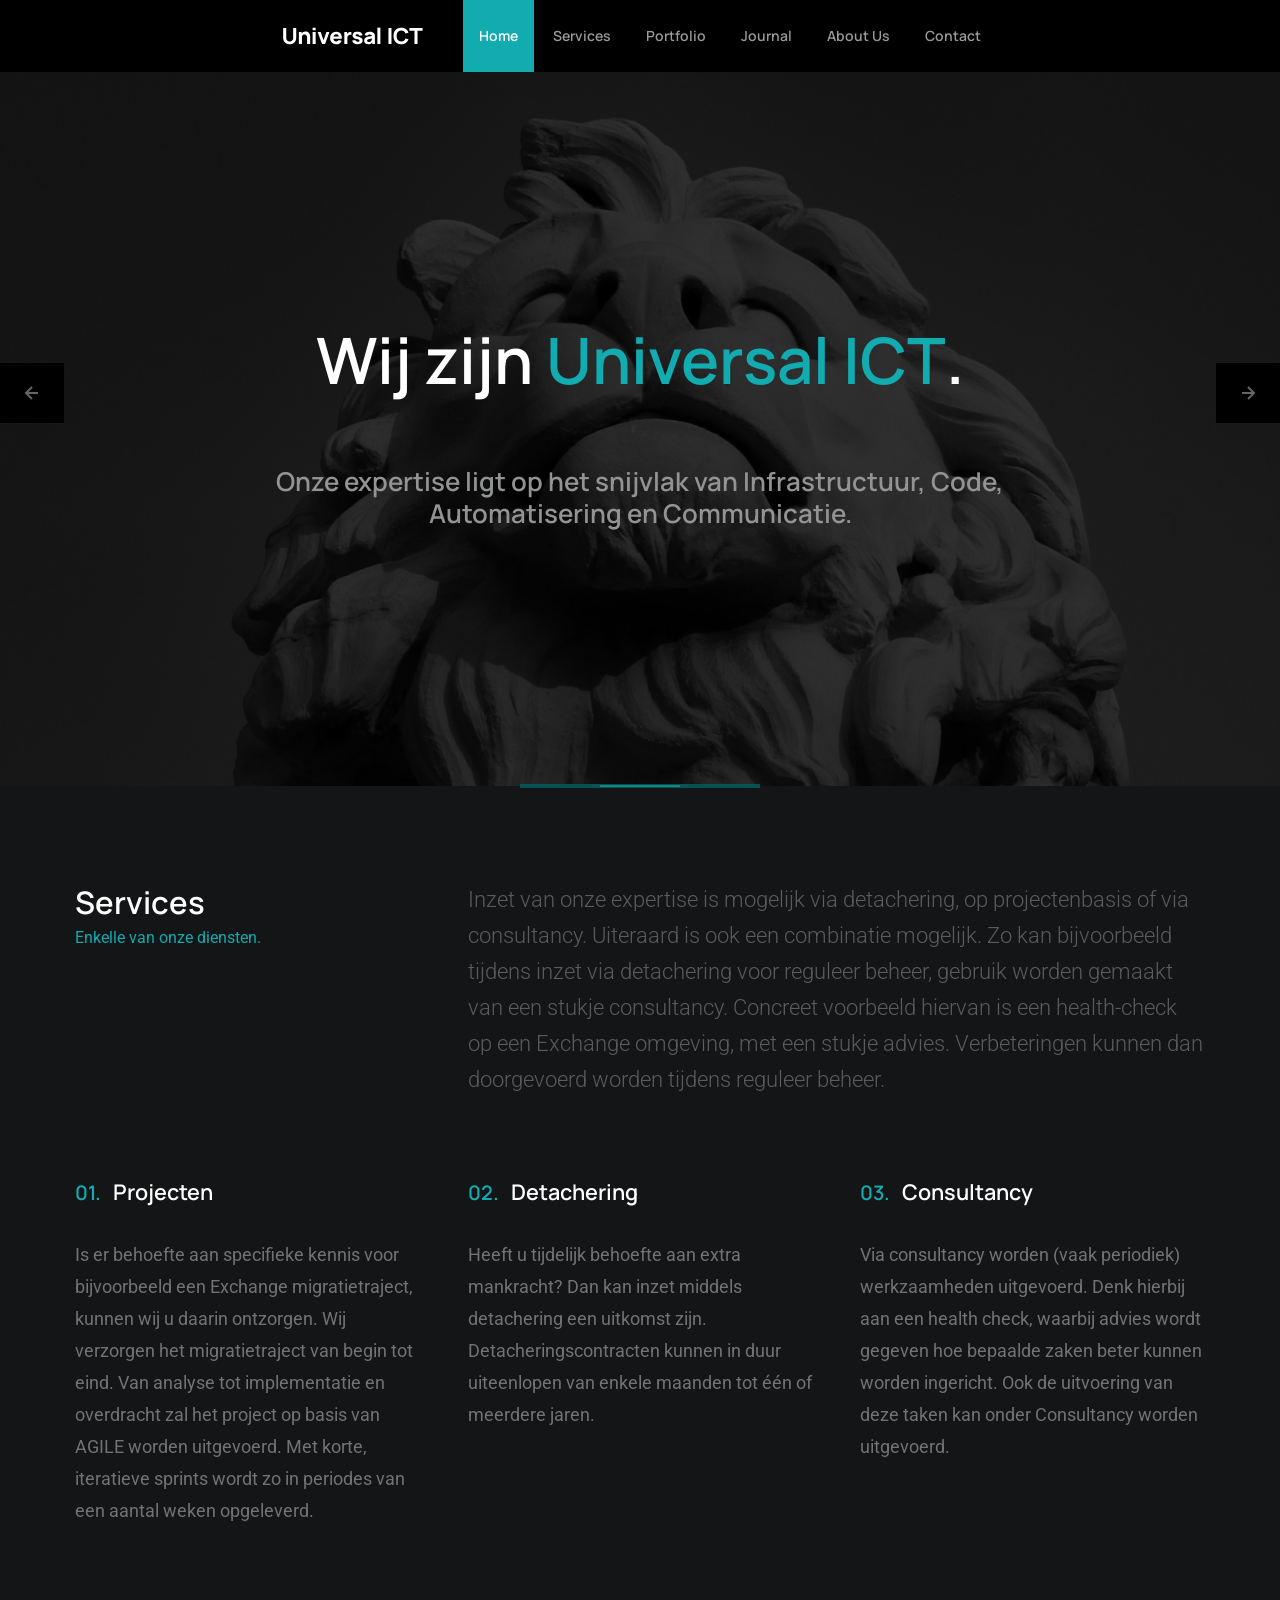
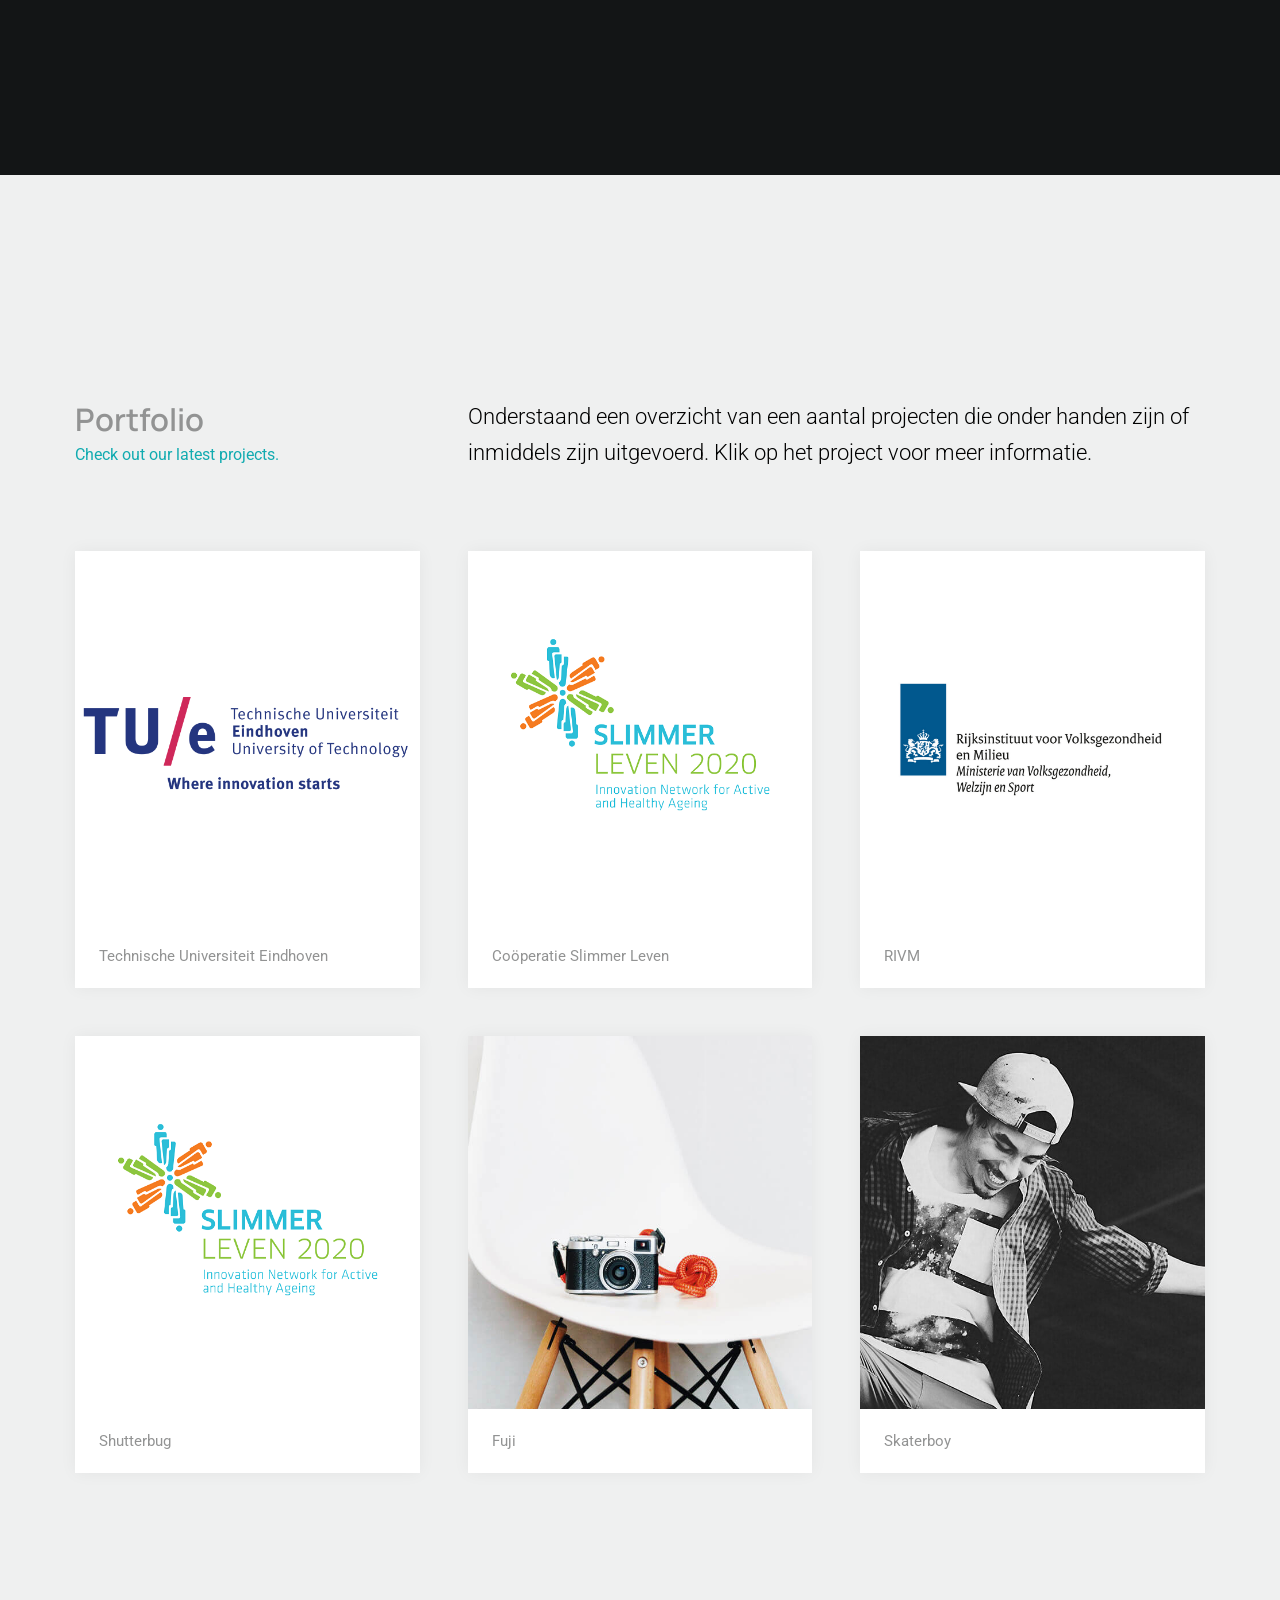
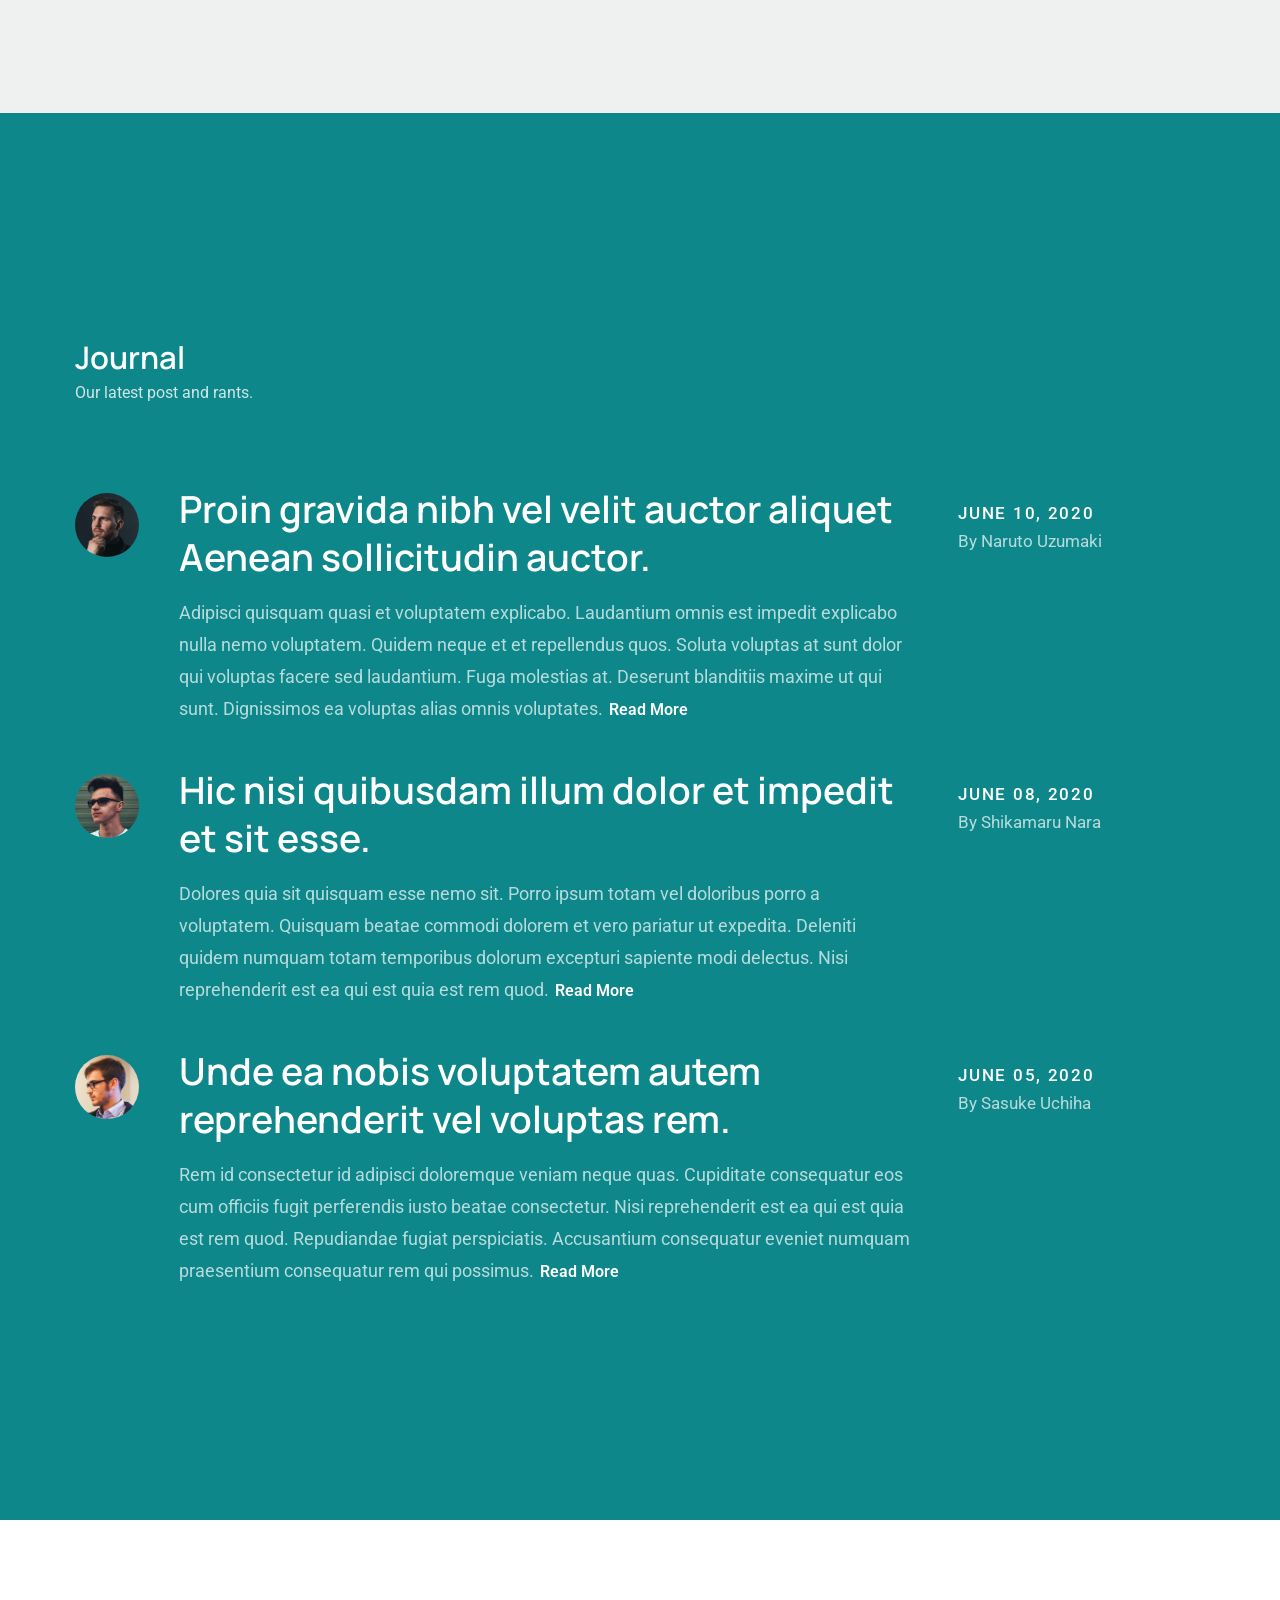
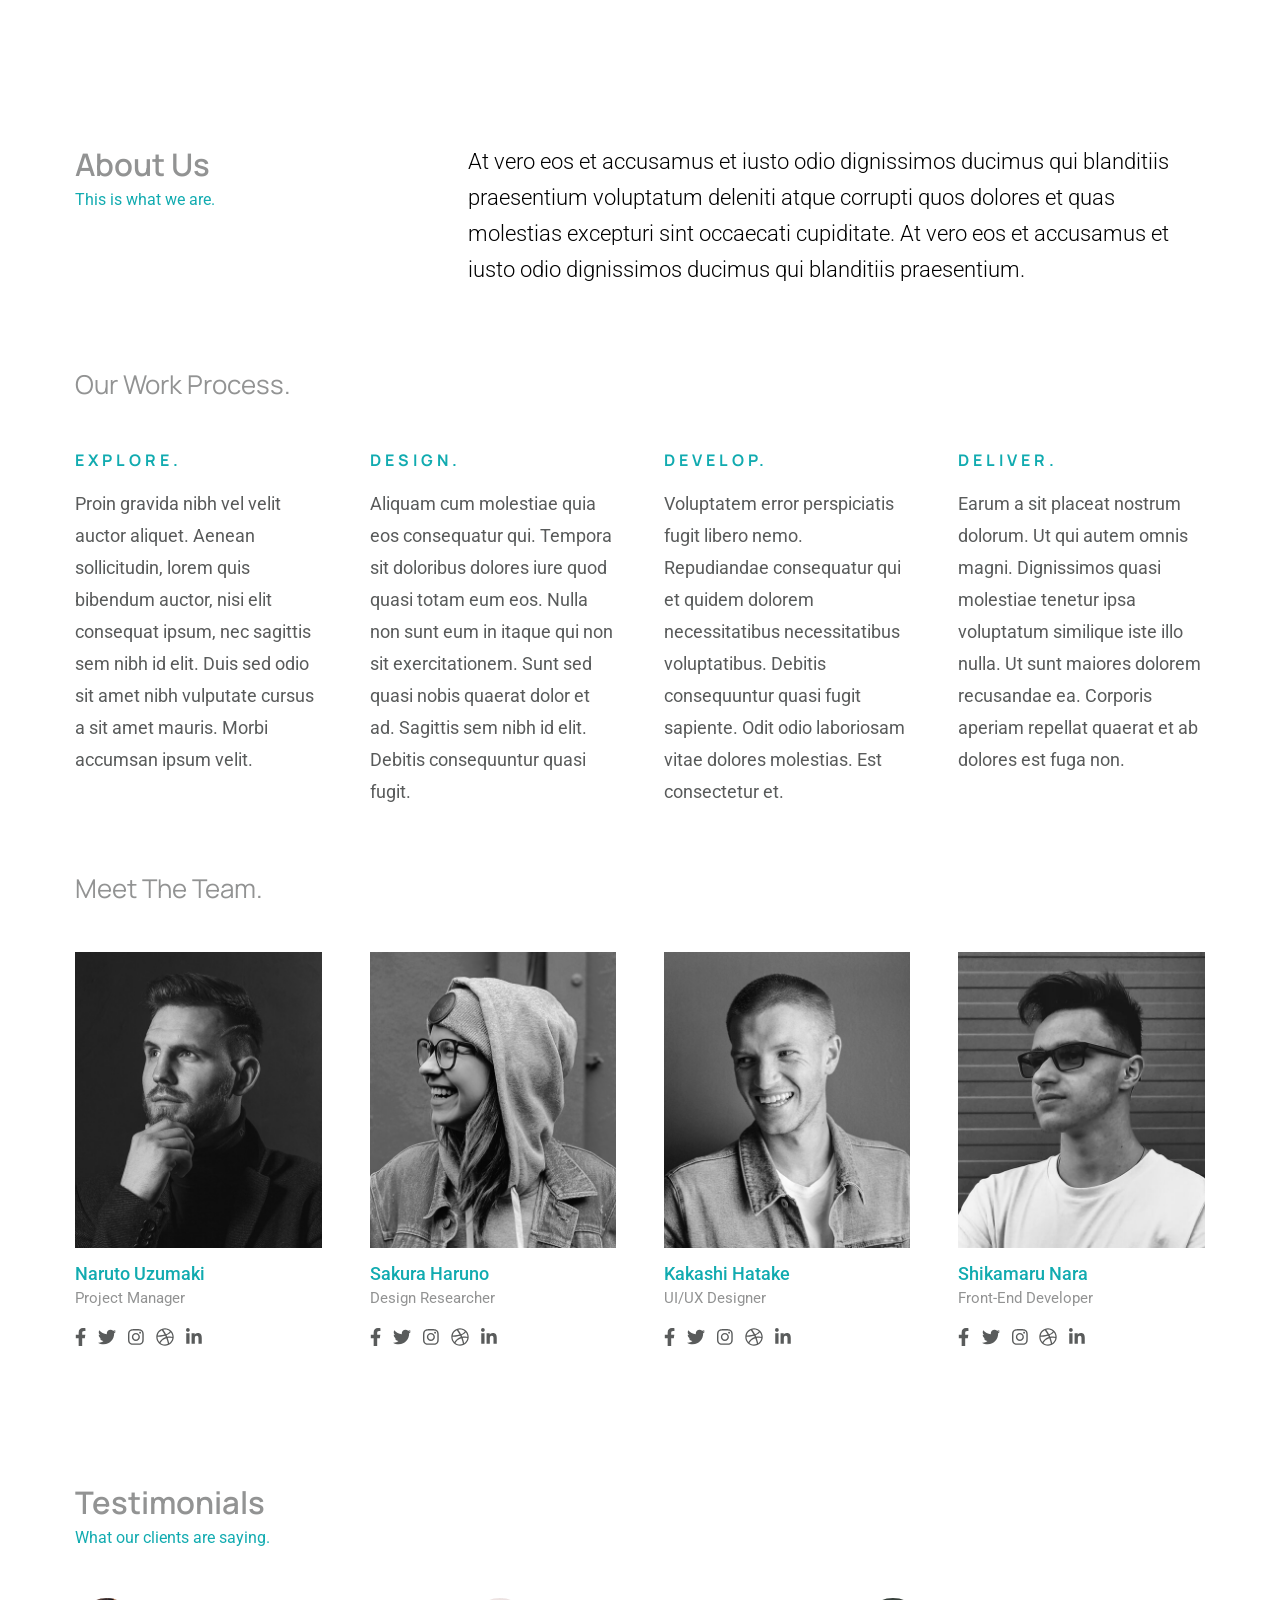
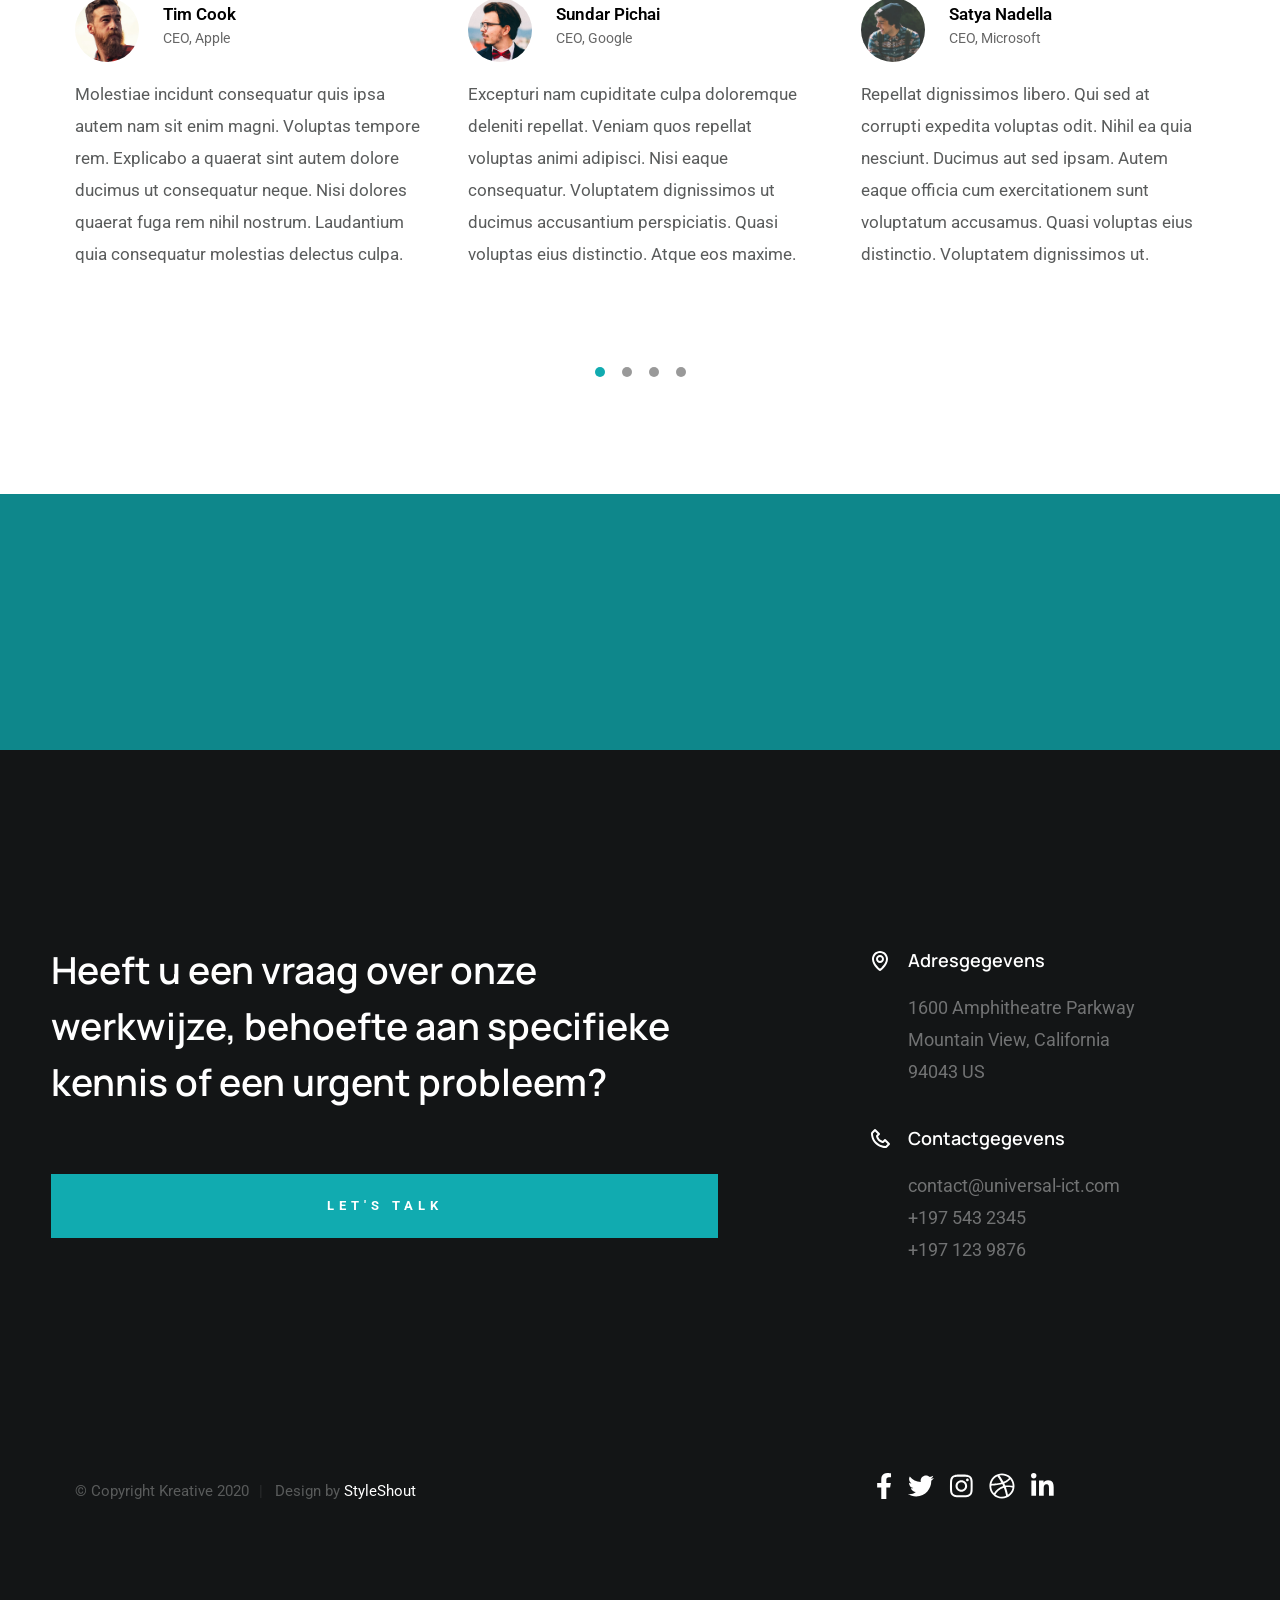
==== commit c5b237a7: "Basic changes" ====
--- a/index.html
+++ b/index.html
@@ -221,8 +221,8 @@
 
             <div class="column folio-item" data-aos="fade-up">
                 <a href="#modal-01" class="folio-item__thumb" data-lity>
-                    <img src="images/portfolio/Eindhoven_University_of_Technology_TuE.png" srcset="images/TuE.png 1x, 
-                                 images/TuE.png@1x" alt="">
+                    <img src="images/portfolio/Eindhoven_University_of_Technology_TuE.png" srcset="images/portfolio/TuE.png 1x, 
+                                 images/portfolio/TuE.png@1x" alt="">
                     <span class="folio-item__text">
                         Technische Universiteit Eindhoven
                     </span>
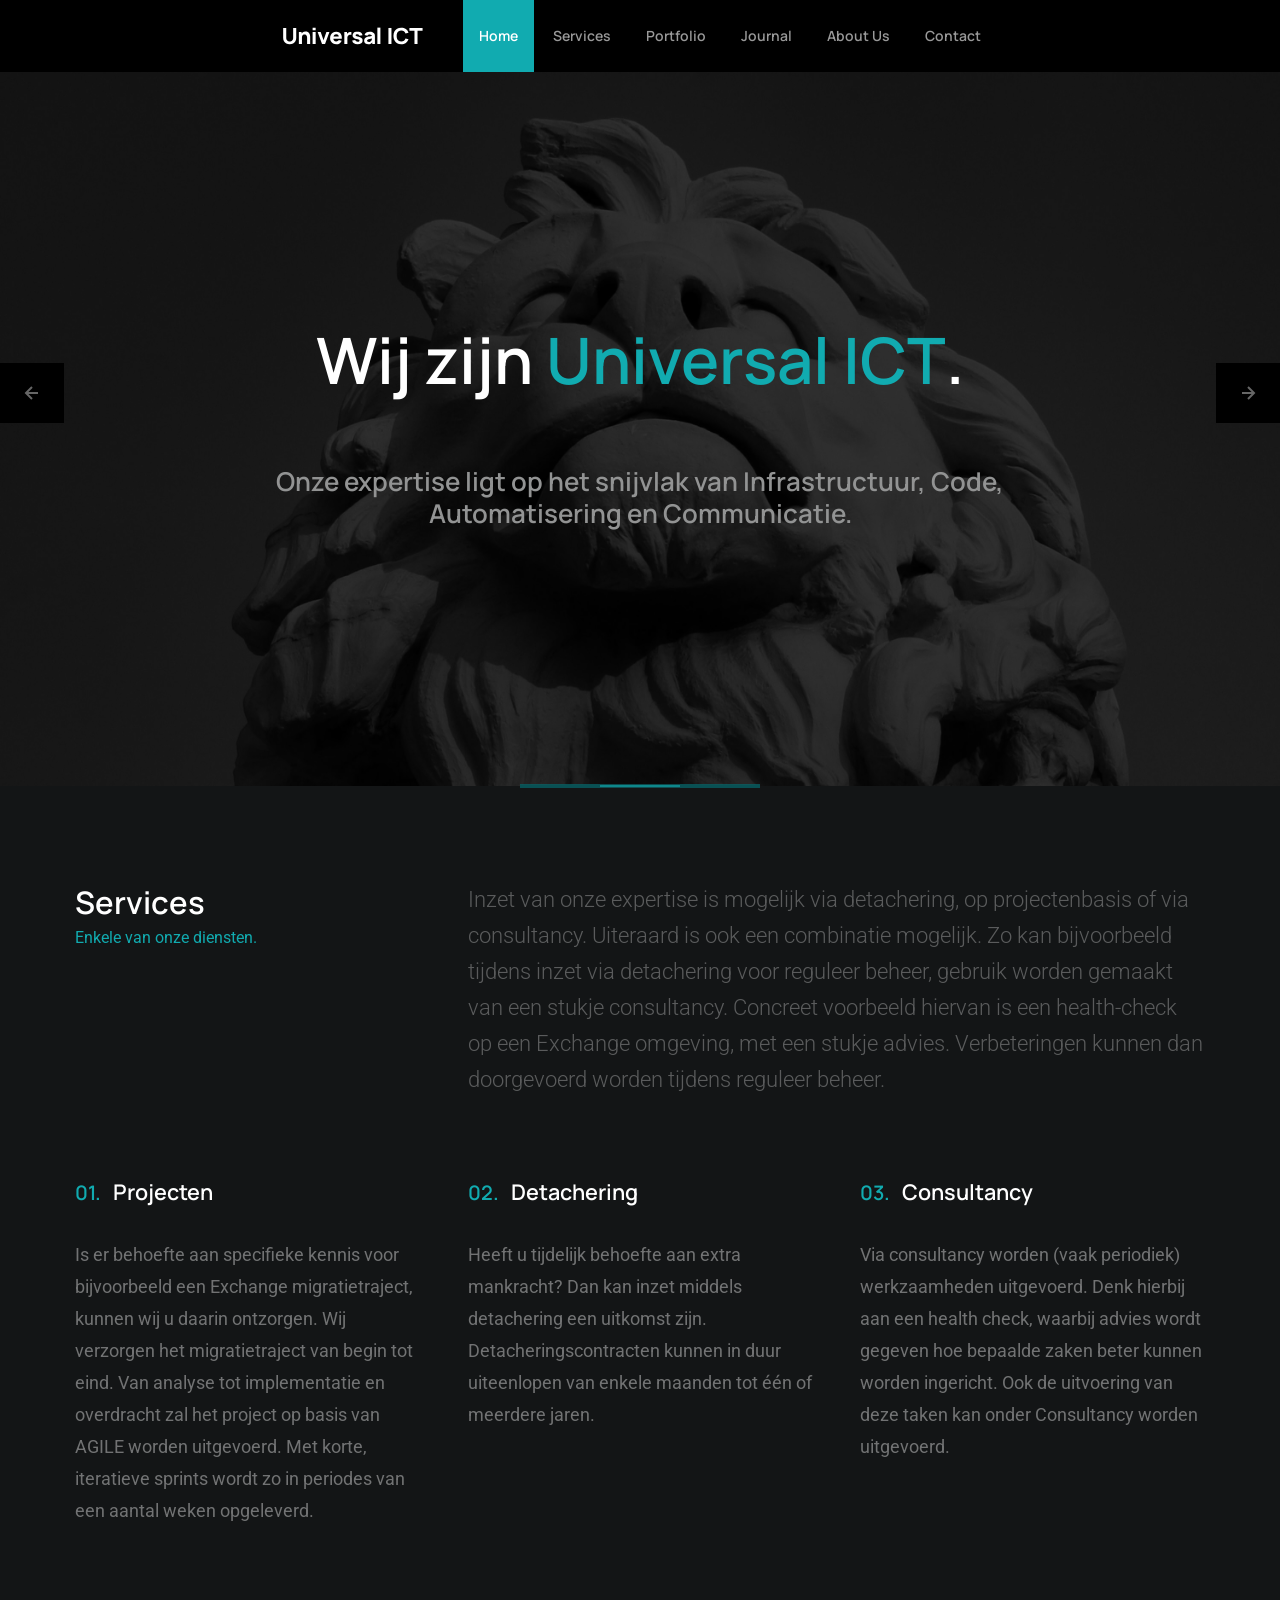
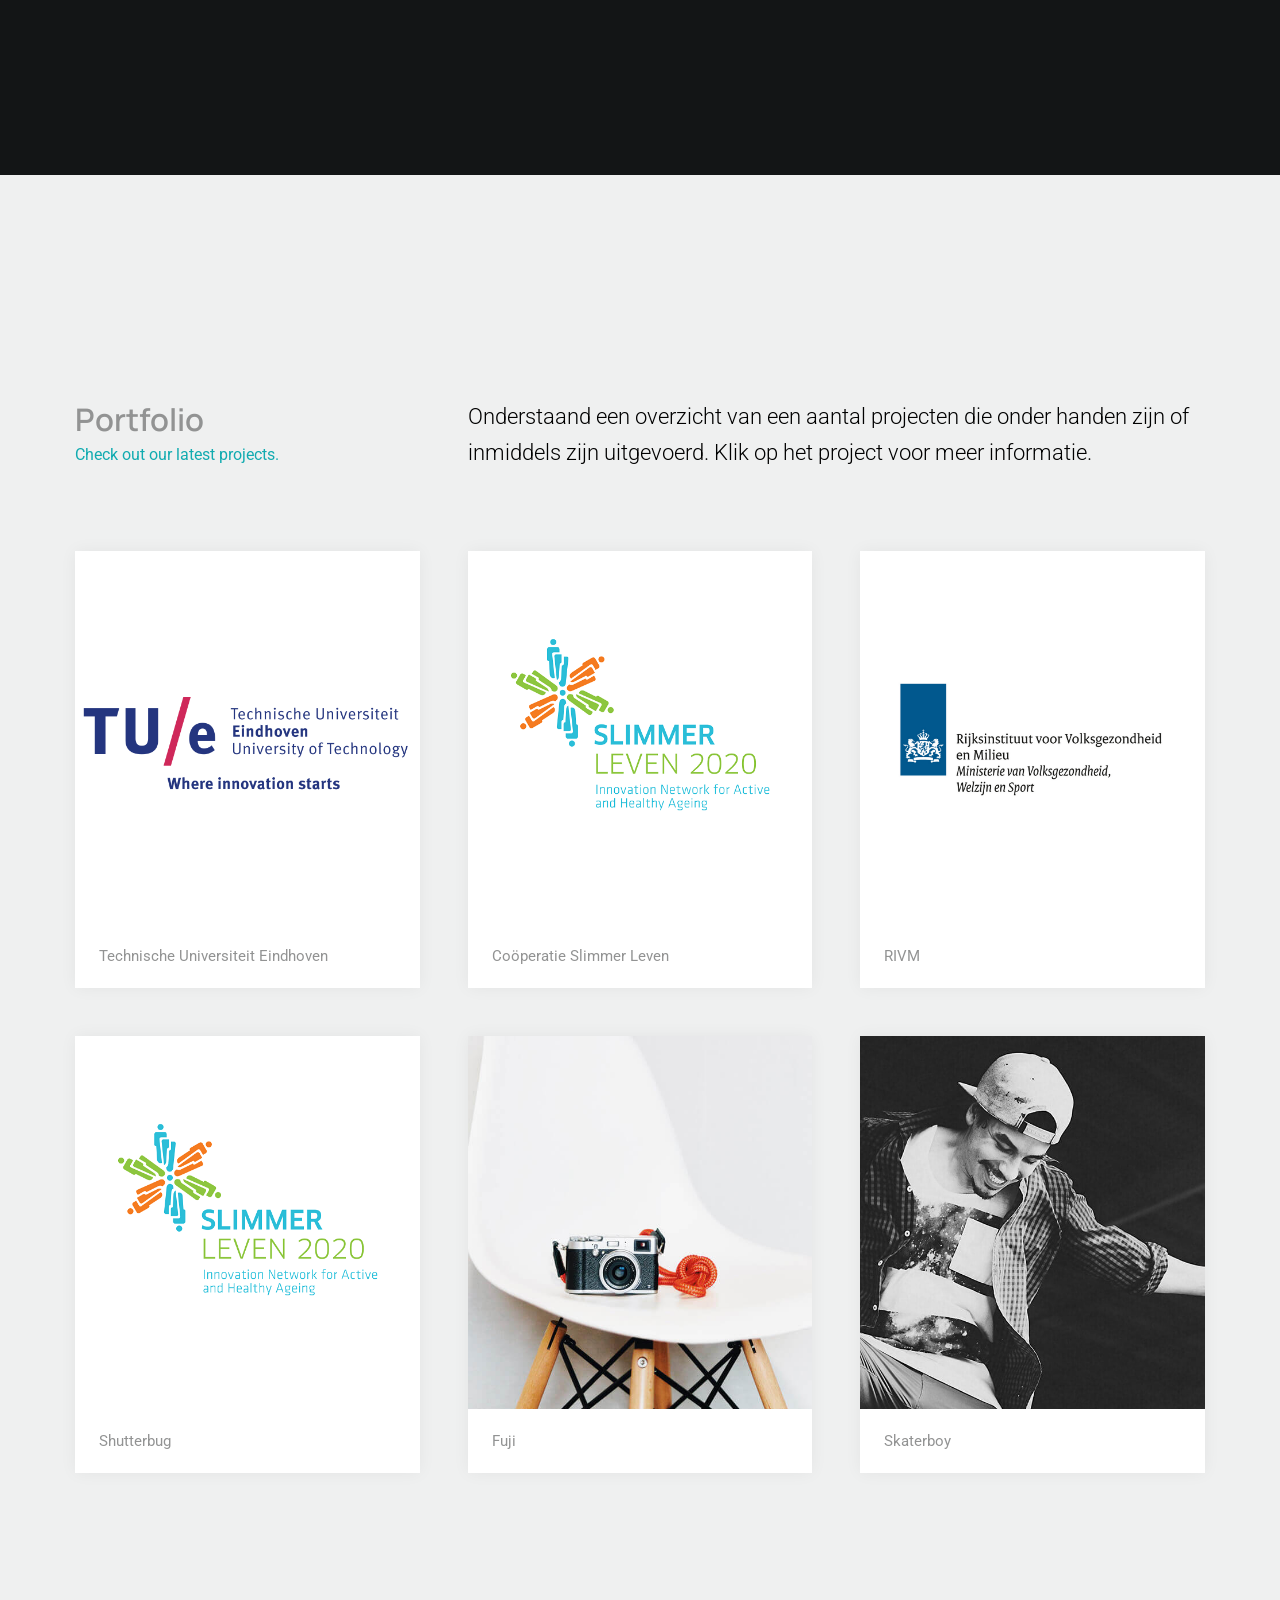
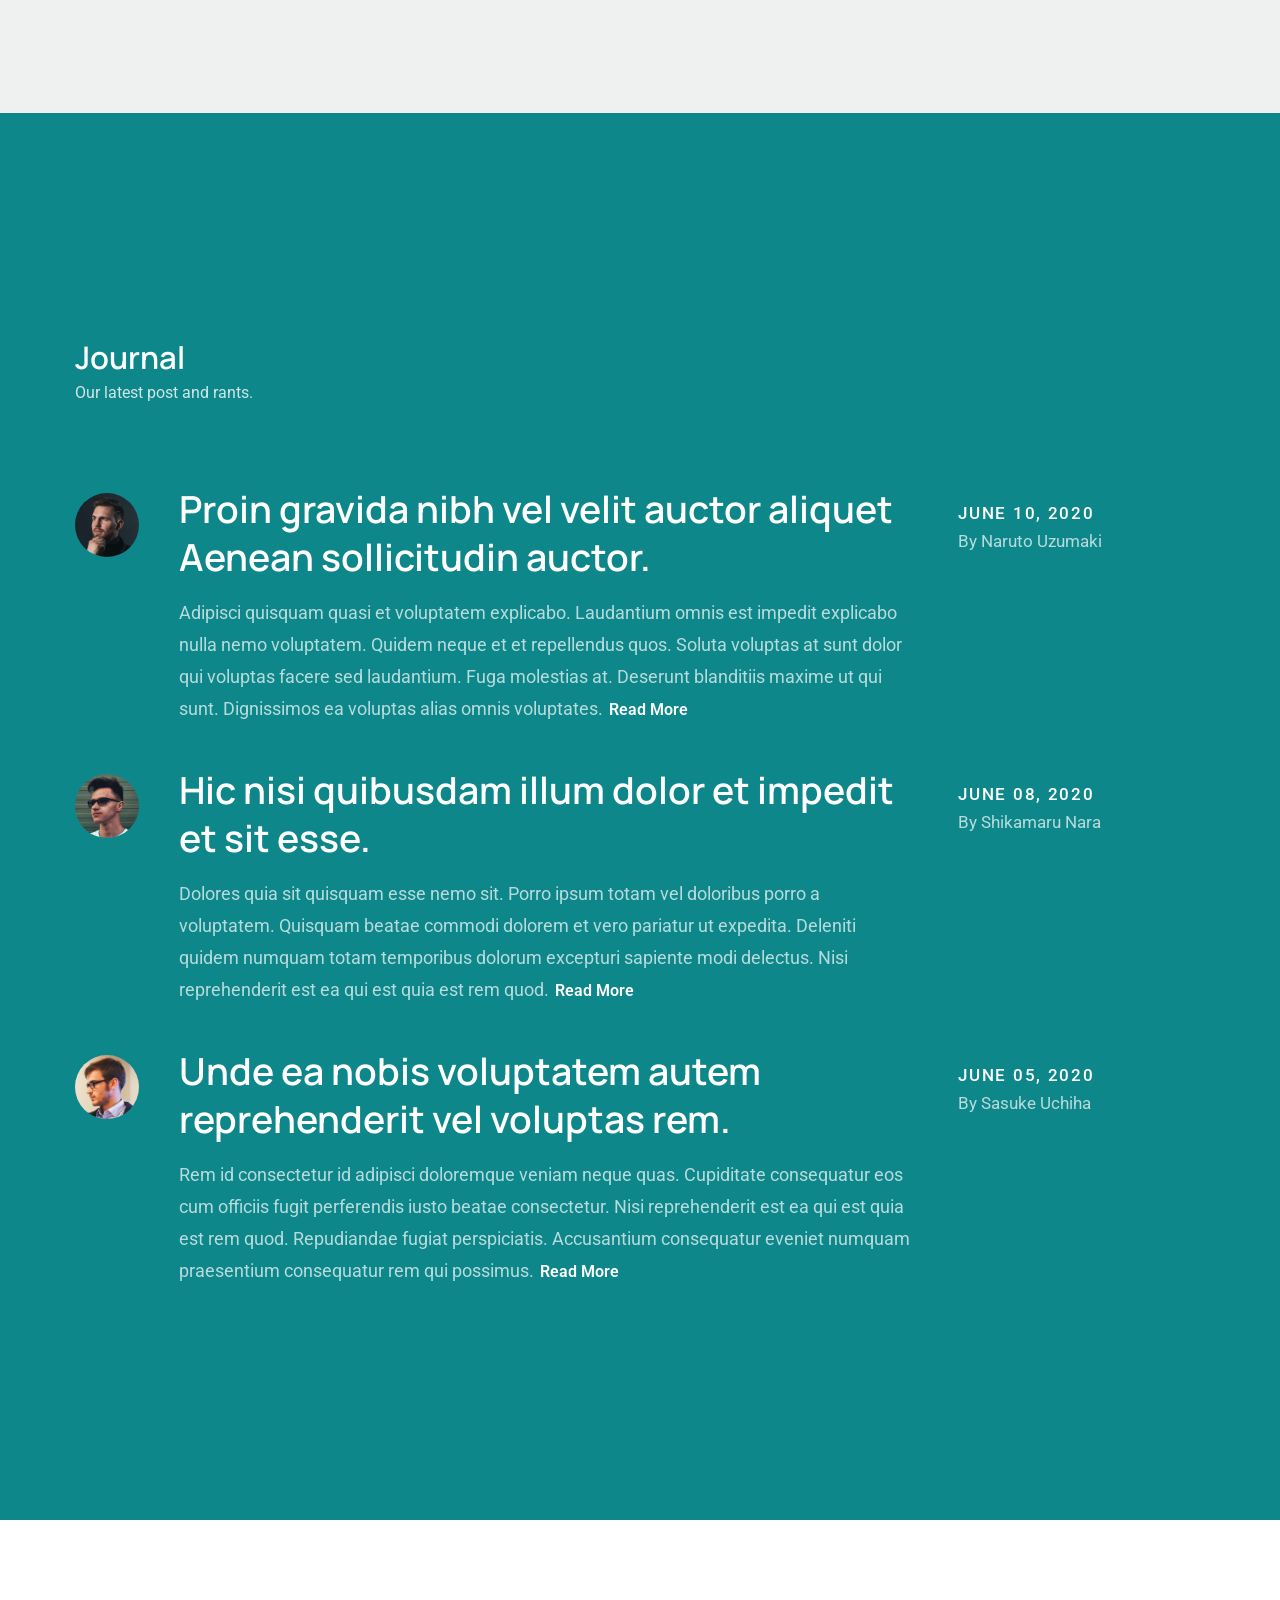
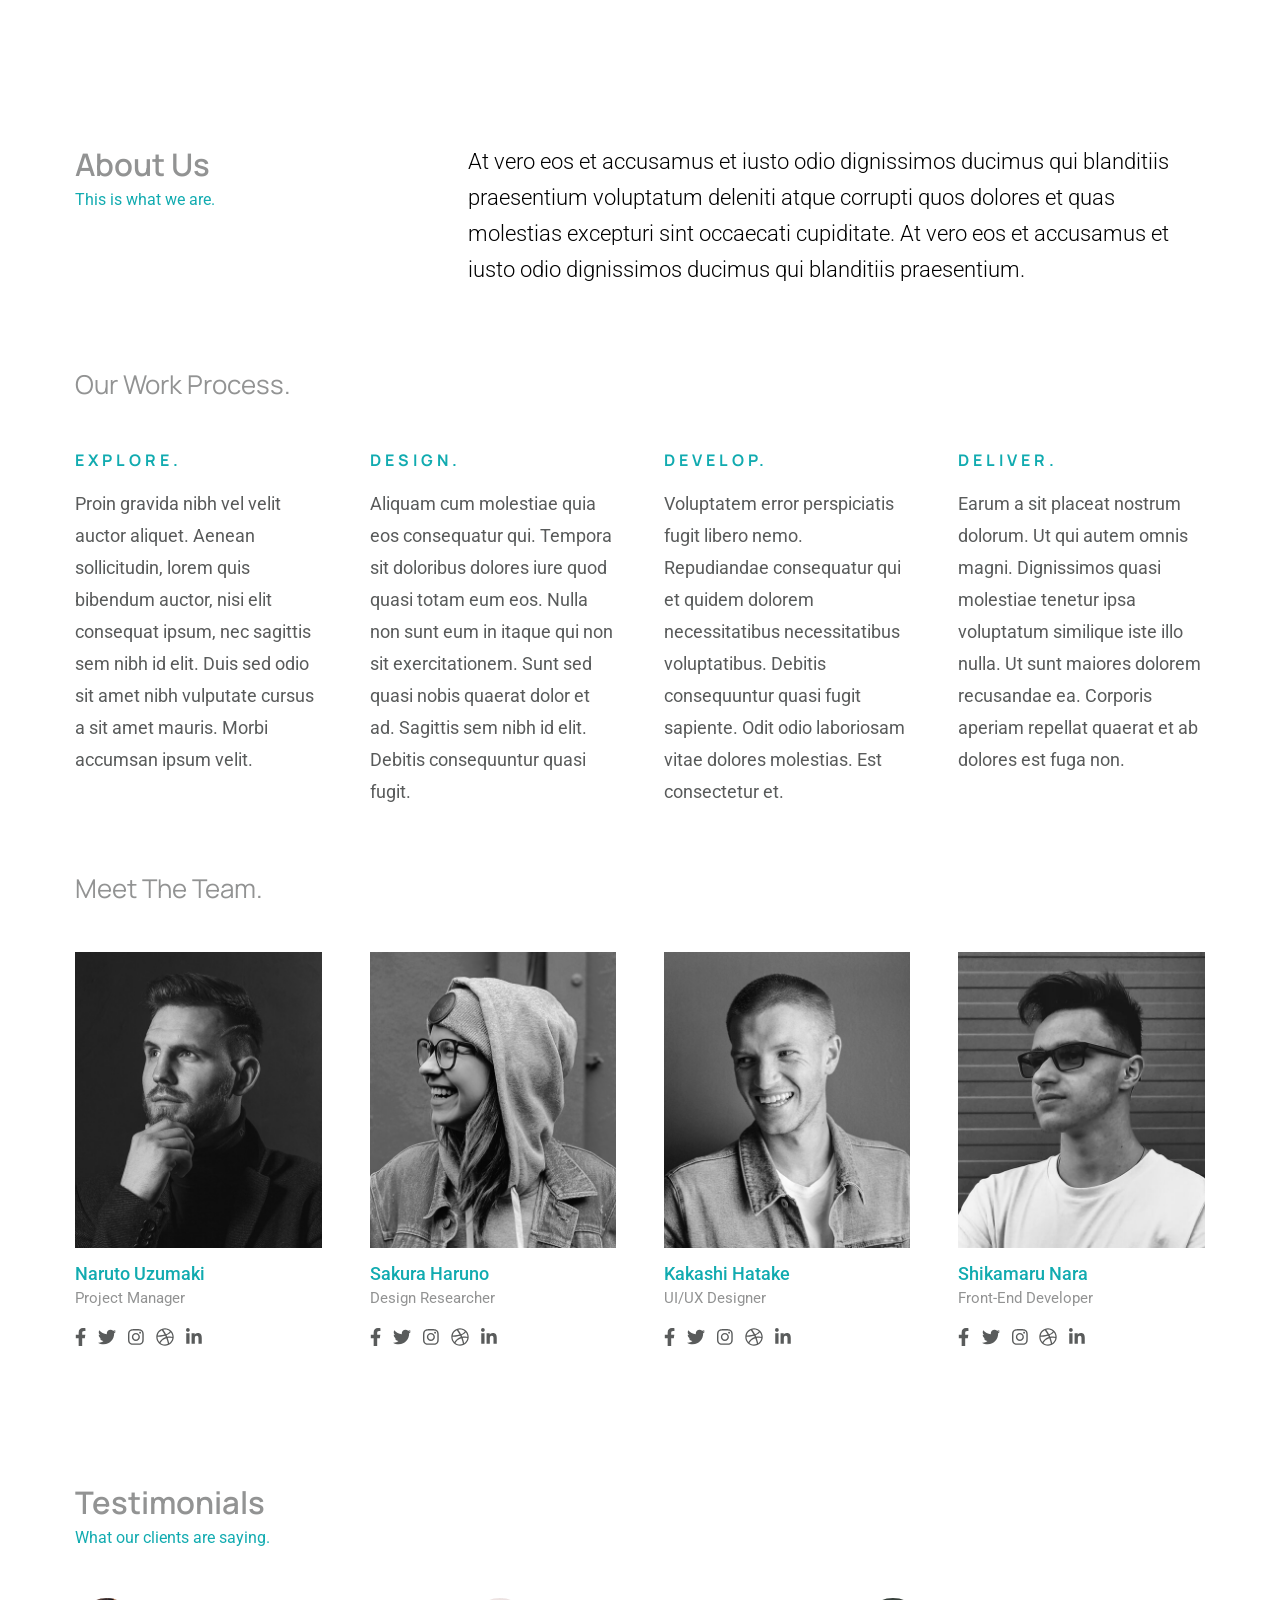
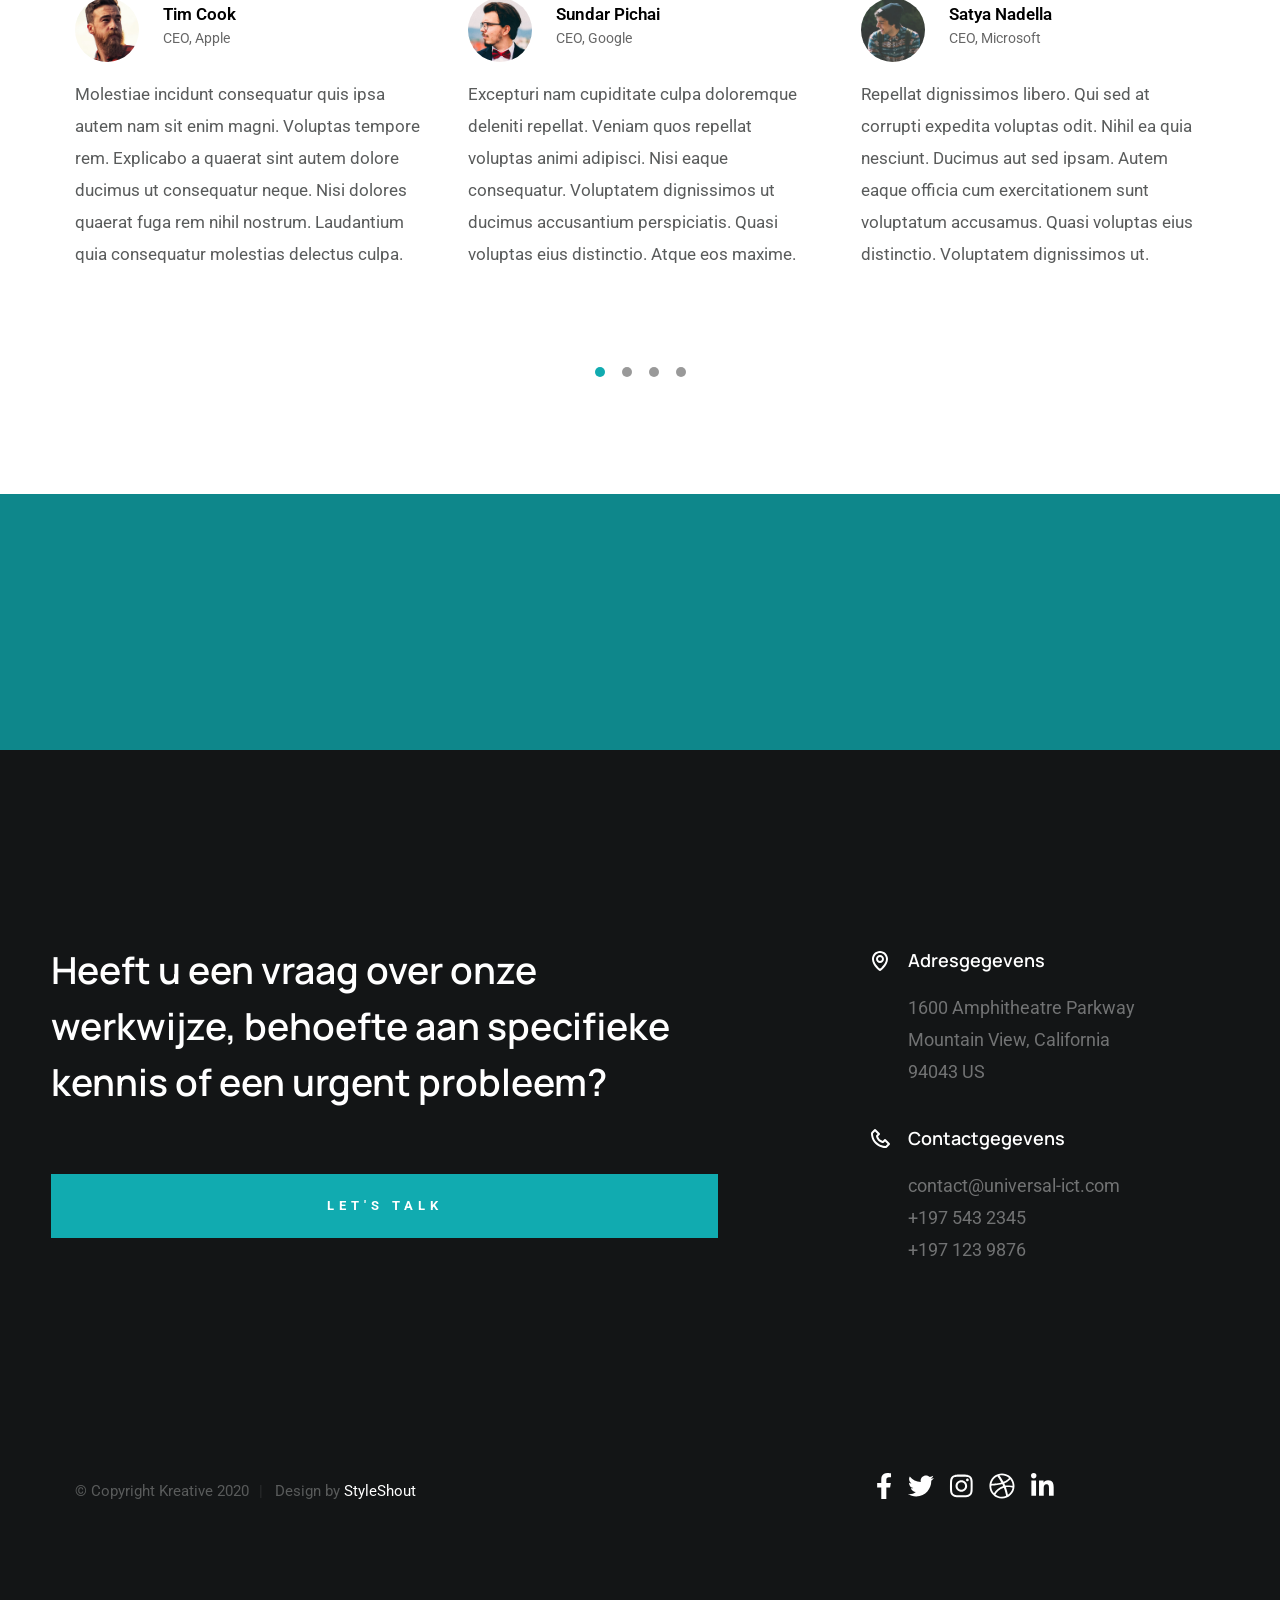
==== commit f5e76a9d: "Basic changes" ====
--- a/index.html
+++ b/index.html
@@ -149,7 +149,7 @@
         <div class="row section-head">
             <div class="column large-3 medium-12" data-aos="fade-up">
                 <h2>Services</h2>
-                <p class="desc">Enkelle van onze diensten.</p>
+                <p class="desc">Enkele van onze diensten.</p>
             </div>
 
             <div class="column large-8 medium-12 align-x-right" data-aos="fade-up">
@@ -286,7 +286,7 @@
         =========================================================== -->
         <div id="modal-01" class="modal-popup lity-hide">
 
-            <img src="images/portfolio/tue.png" alt="" />
+            <img src="images/portfolio/TuE.png" alt="" />
 
             <div class="modal-popup__desc">
                 <h5>TU/e</h5>
@@ -305,7 +305,7 @@
 
         <div id="modal-02" class="modal-popup lity-hide">
 
-            <img src="images/portfolio/lala.png" alt="" />
+            <img src="images/portfolio/Slimmer-Leven.png" alt="" />
 
             <div class="modal-popup__desc">
                 <h5>The Lamp</h5>
@@ -322,7 +322,7 @@
 
         <div id="modal-03" class="modal-popup lity-hide">
 
-            <img src="images/portfolio/gallery/g-minimalismo.jpg" alt="" />
+            <img src="images/portfolio/rivm.png" alt="" />
 
             <div class="modal-popup__desc">
                 <h5>Minimalismo</h5>
@@ -339,7 +339,7 @@
 
         <div id="modal-04" class="modal-popup lity-hide">
 
-            <img src="images/portfolio/gallery/g-shutterbug.jpg" alt="" />
+            <img src="images/portfolio/rivm.png" alt="" />
 
             <div class="modal-popup__desc">
                 <h5>Shutterbug</h5>
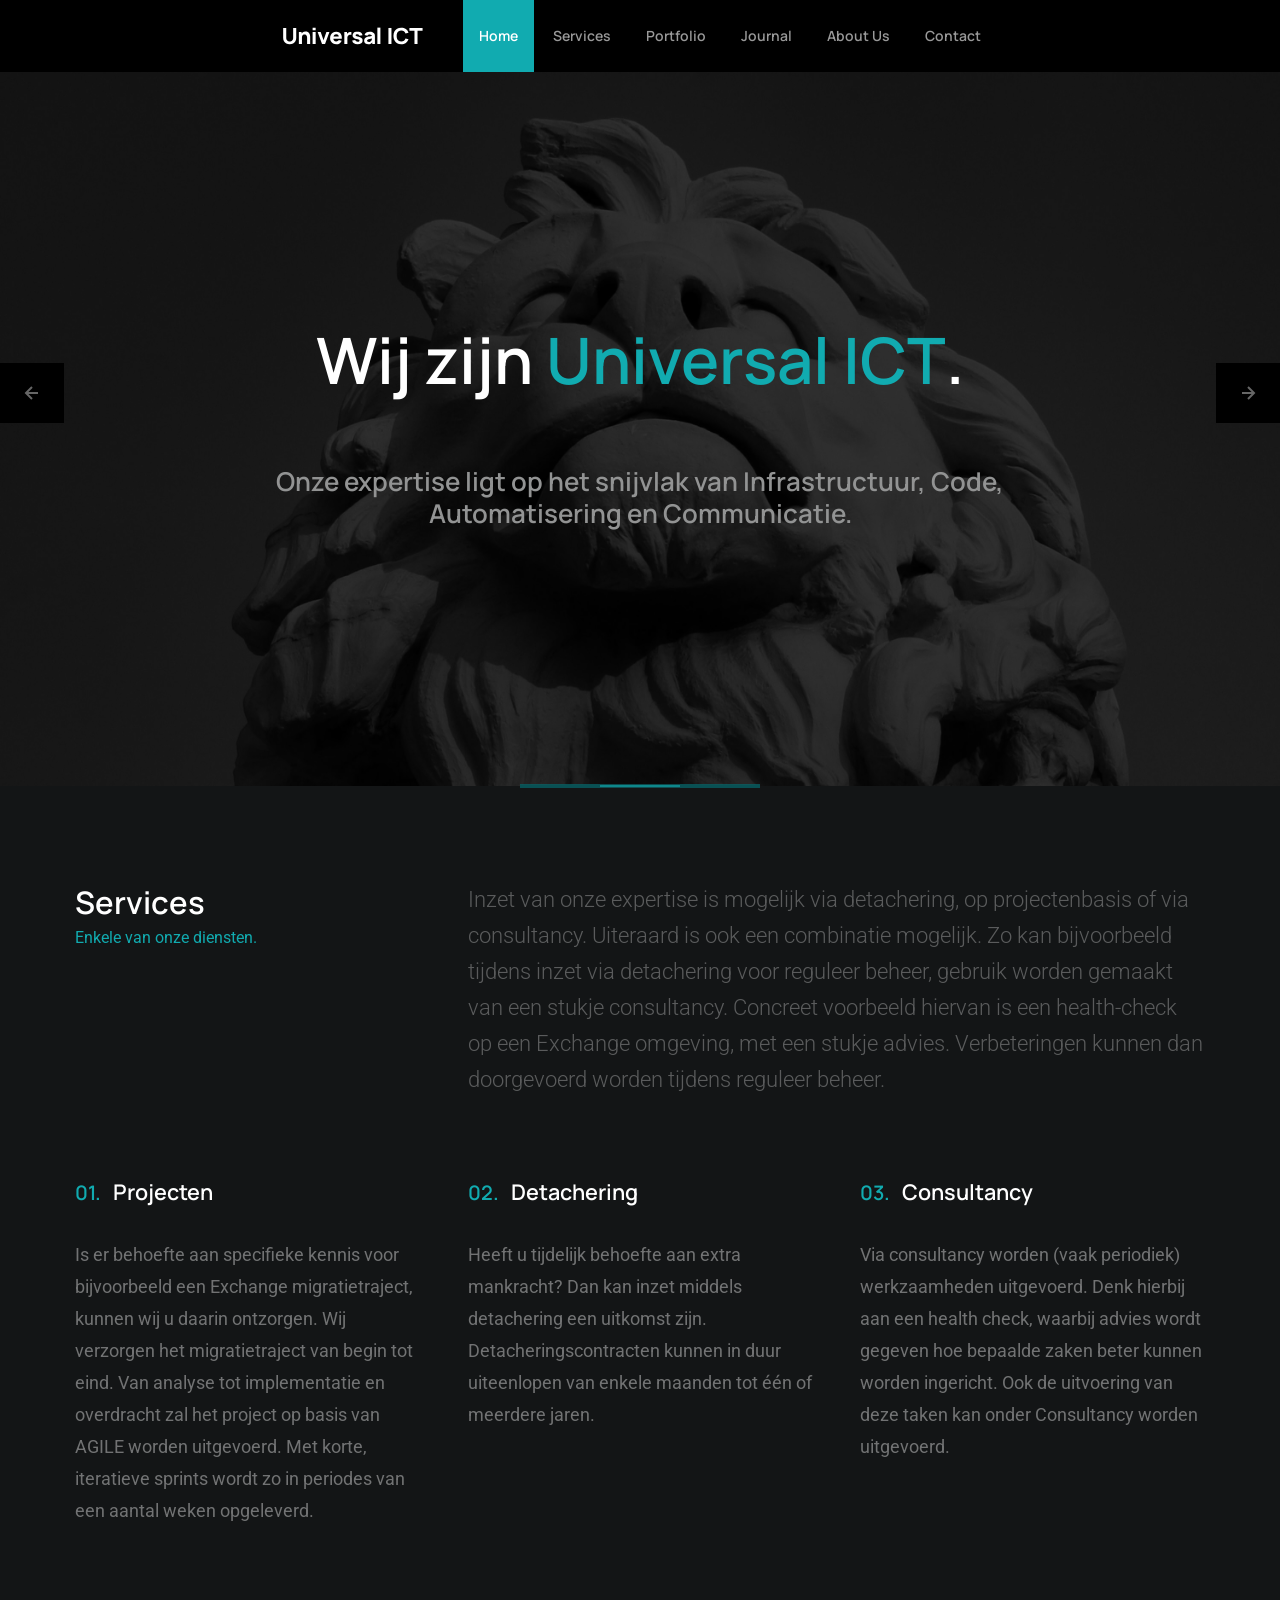
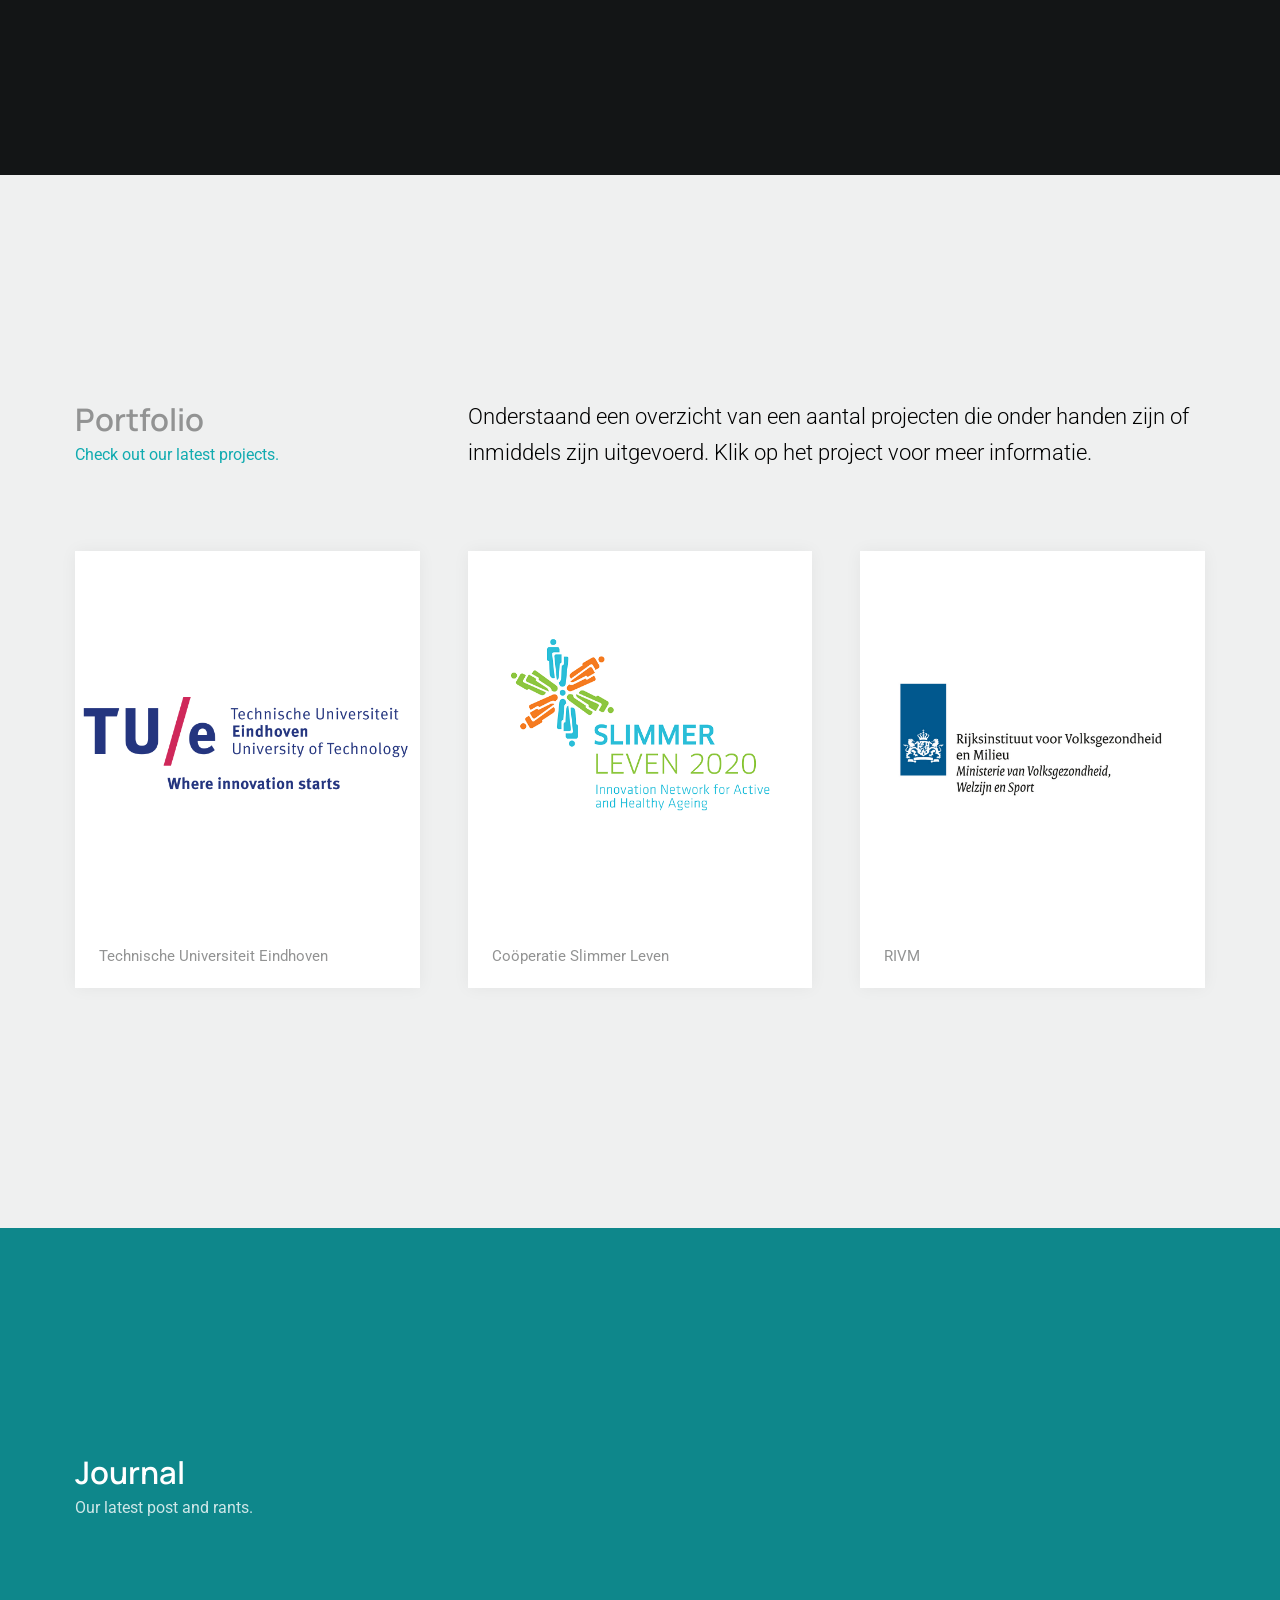
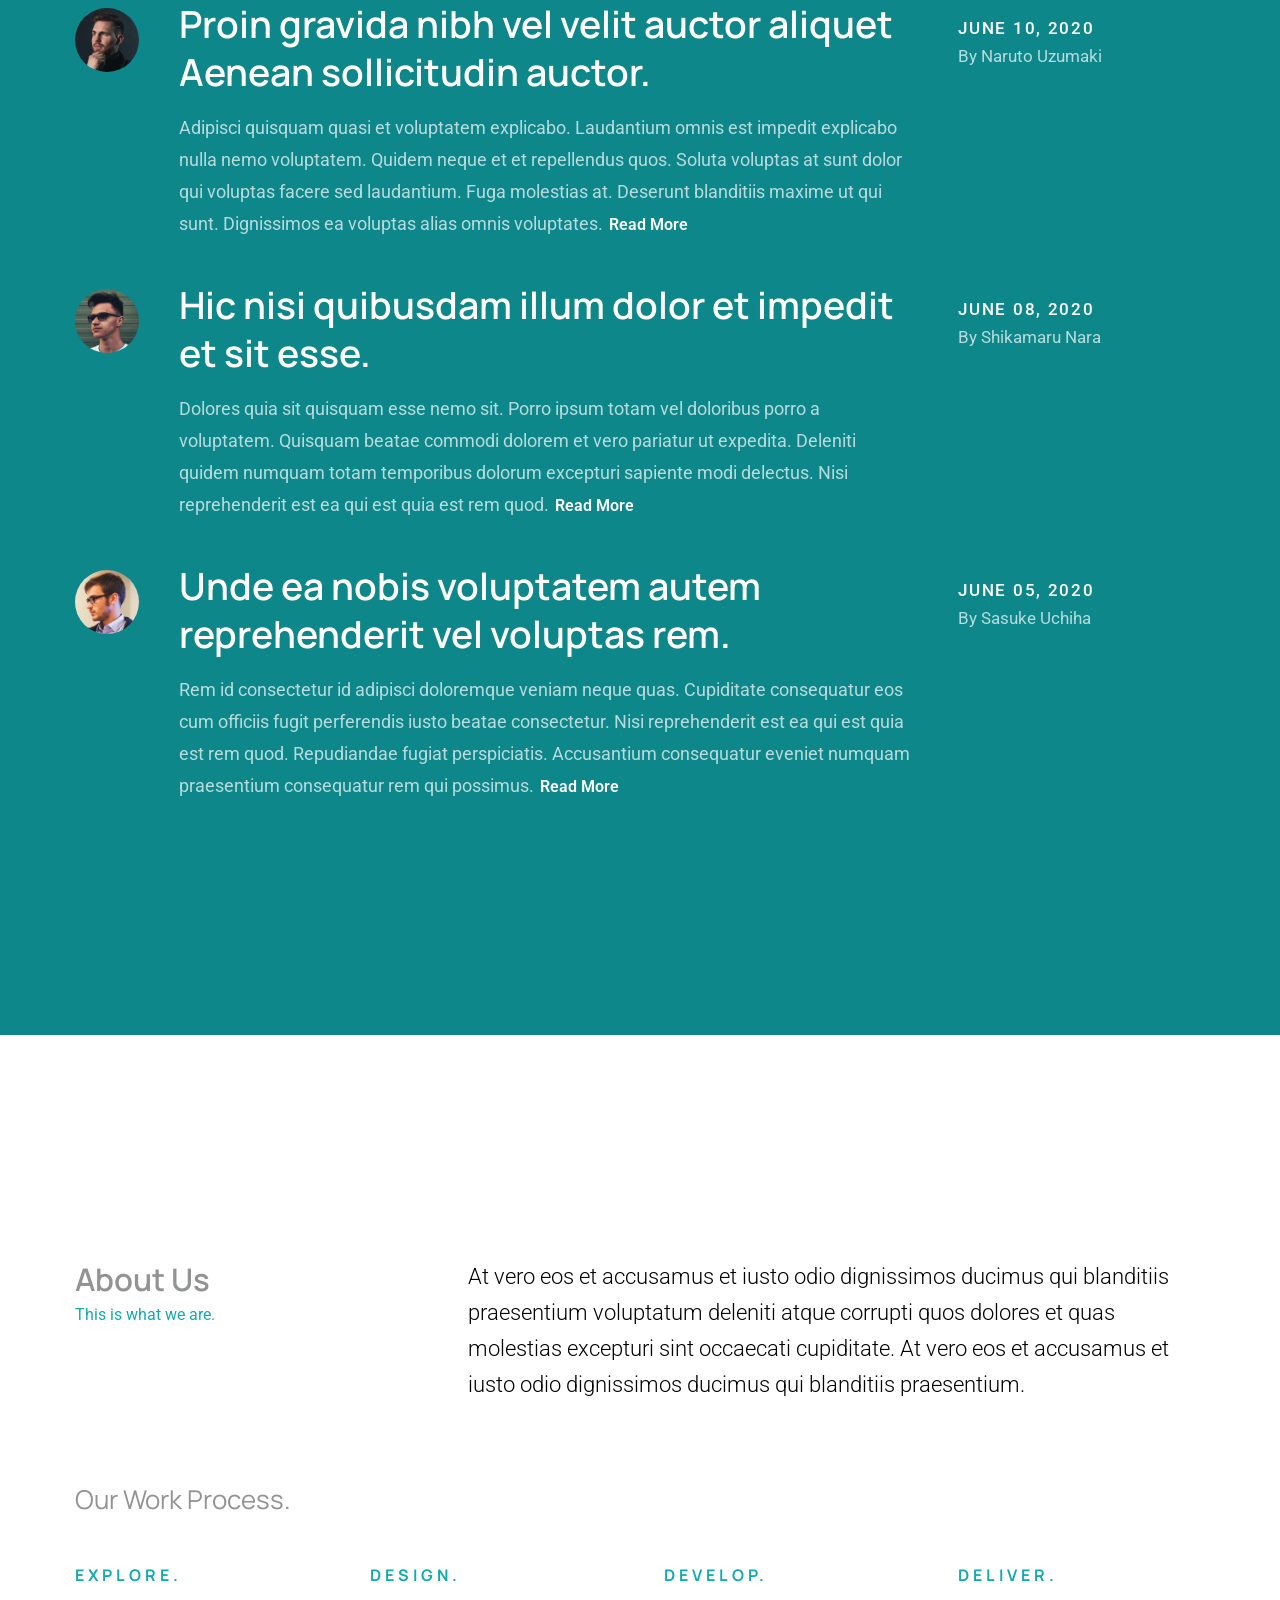
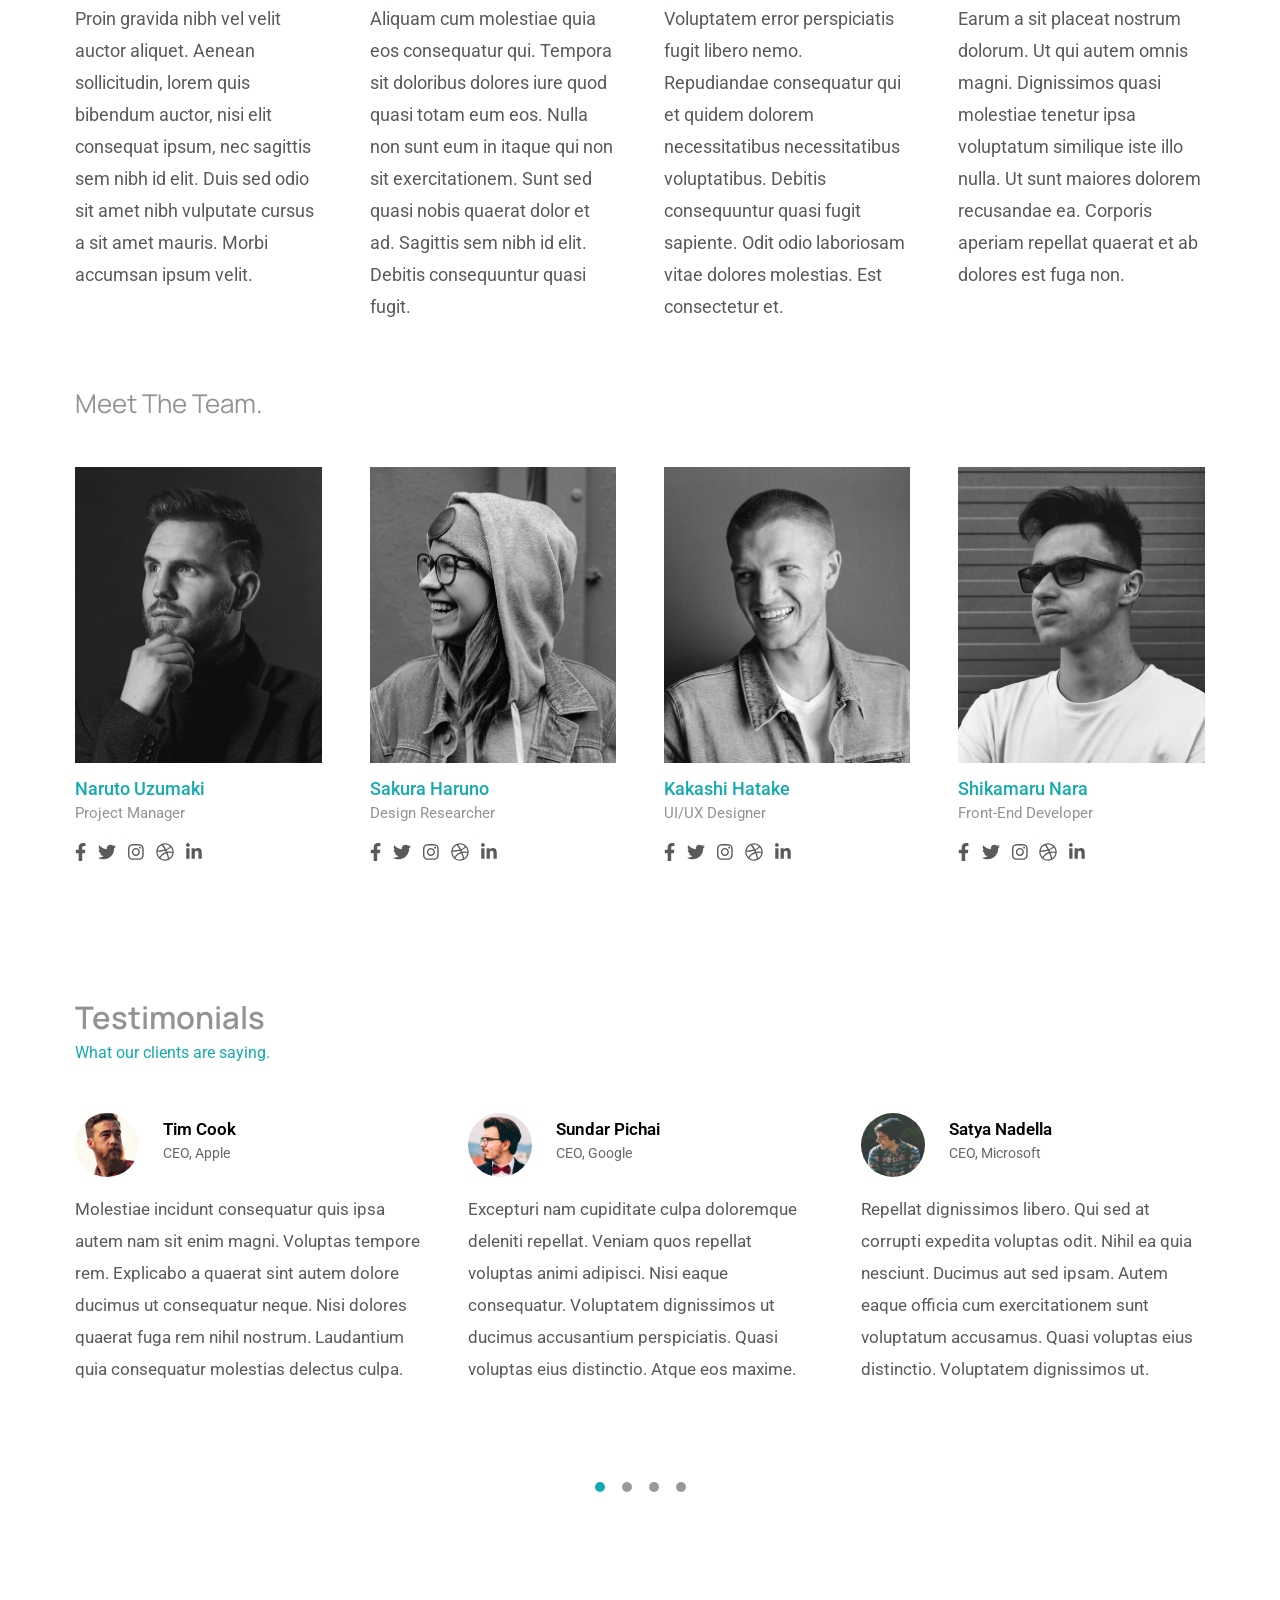
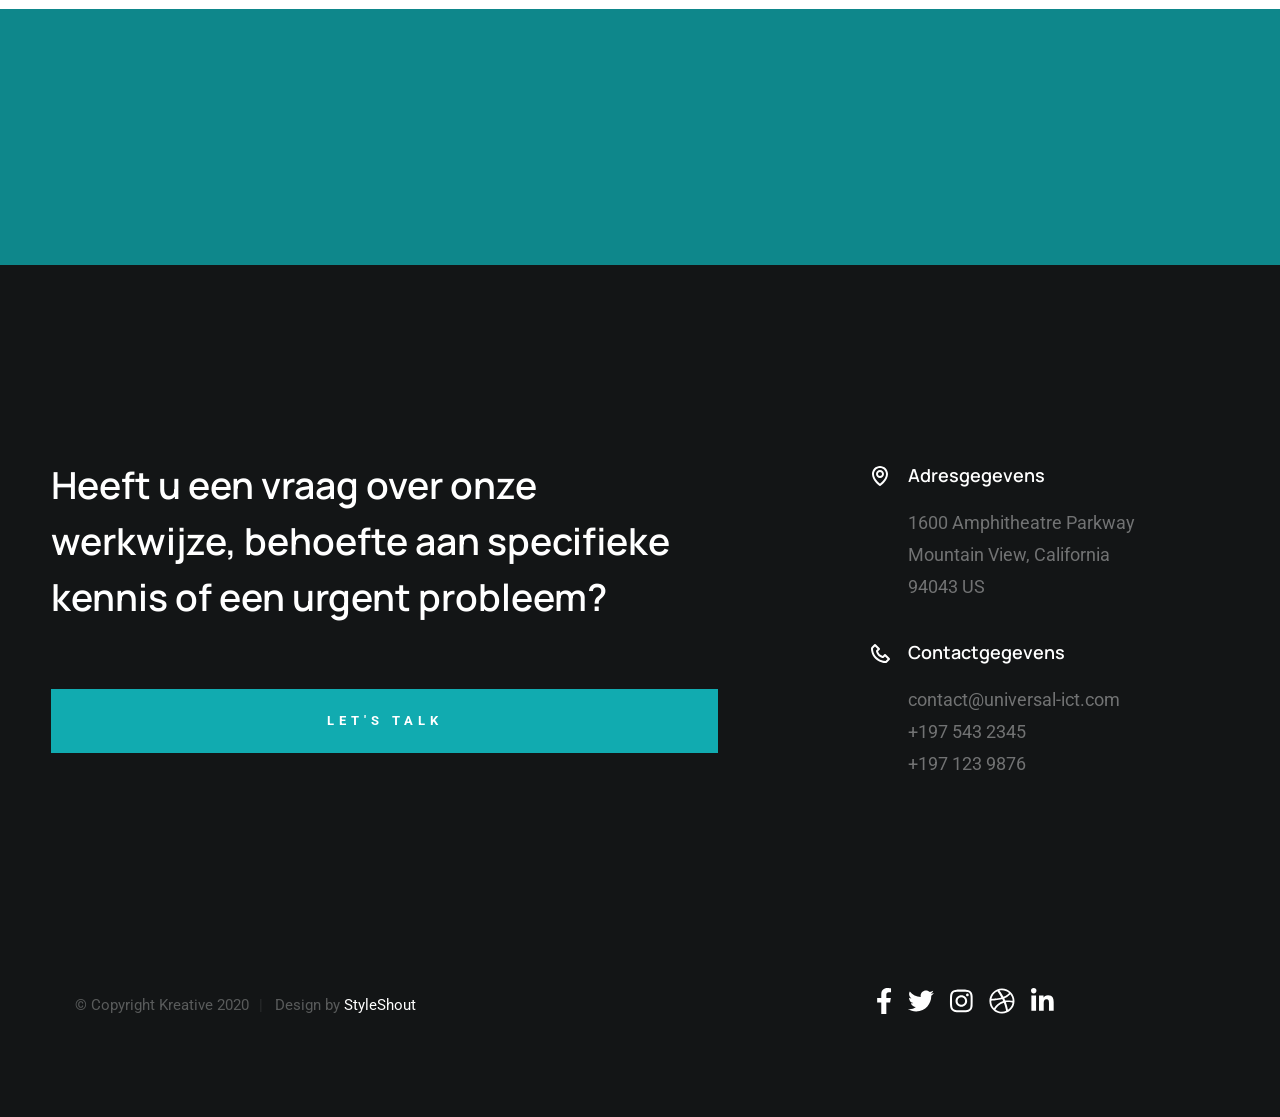
==== commit cb673465: "Basic changes" ====
--- a/index.html
+++ b/index.html
@@ -249,35 +249,10 @@
                 </a>
             </div> <!-- end folio-item -->
 
-            <div class="column folio-item" data-aos="fade-up">
-                <a href="#modal-04" class="folio-item__thumb" data-lity>
-                    <img src="images/portfolio/lala.png" srcset="images/portfolio/lala.png 1x, 
-                                 images/portfolio/lala@2x.png 2x" alt="">
-                    <span class="folio-item__text">
-                        Shutterbug
-                    </span>
-                </a>
-            </div> <!-- end folio-item -->
-
-            <div class="column folio-item" data-aos="fade-up">
-                <a href="#modal-05" class="folio-item__thumb" data-lity>
-                    <img src="images/portfolio/fuji.jpg" srcset="images/portfolio/fuji.jpg 1x, 
-                                 images/portfolio/fuji@2x.jpg 2x" alt="">
-                    <span class="folio-item__text">
-                        Fuji
-                    </span>
-                </a>
-            </div> <!-- end folio-item -->
-
-            <div class="column folio-item" data-aos="fade-up">
-                <a href="#modal-06" class="folio-item__thumb" data-lity>
-                    <img src="images/portfolio/skaterboy.jpg" srcset="images/portfolio/skaterboy.jpg 1x, 
-                                 images/portfolio/skaterboy@2x.jpg 2x" alt="">
-                    <span class="folio-item__text">
-                        Skaterboy
-                    </span>
-                </a>
-            </div> <!-- end folio-item -->
+
+
+
+
 
         </div> <!-- end folio-list -->
 
@@ -337,57 +312,11 @@
 
         </div><!-- end modal-03 -->
 
-        <div id="modal-04" class="modal-popup lity-hide">
-
-            <img src="images/portfolio/rivm.png" alt="" />
-
-            <div class="modal-popup__desc">
-                <h5>Shutterbug</h5>
-                <p>Dolores velit qui quos nobis. Aliquam delectus voluptas quos possimus non voluptatem voluptas
-                    voluptas. Est doloribus eligendi porro doloribus voluptatum.</p>
-                <ul class="modal-popup__cat">
-                    <li>E-Commerce</li>
-                </ul>
-            </div>
-
-            <a href="https://www.behance.net/" class="modal-popup__details">Project link</a>
-
-        </div><!-- end modal-04 -->
-
-        <div id="modal-05" class="modal-popup lity-hide">
-
-            <img src="images/portfolio/gallery/g-fuji.jpg" alt="" />
-
-            <div class="modal-popup__desc">
-                <h5>Fuji</h5>
-                <p>Proin gravida nibh vel velit auctor aliquet. Aenean sollicitudin, lorem quis bibendum auctor, nisi
-                    elit consequat ipsum, nec sagittis sem nibh id elit.</p>
-                <ul class="modal-popup__cat">
-                    <li>Product Design</li>
-                </ul>
-            </div>
-
-            <a href="https://www.behance.net/" class="modal-popup__details">Project link</a>
-
-        </div><!-- end modal-05 -->
-
-        <div id="modal-06" class="modal-popup lity-hide">
-
-            <img src="images/portfolio/gallery/g-skaterboy.jpg" alt="" />
-
-            <div class="modal-popup__desc">
-                <h5>Skaterboy</h5>
-                <p>Quisquam vel libero consequuntur autem voluptas. Qui aut vero. Omnis fugit mollitia cupiditate
-                    voluptas. Aenean sollicitudin, lorem quis bibendum auctor.</p>
-                <ul class="modal-popup__cat">
-                    <li>Branding</li>
-                    <li>Product Design</li>
-                </ul>
-            </div>
-
-            <a href="https://www.behance.net/" class="modal-popup__details">Project link</a>
-
-        </div><!-- end modal-06 -->
+
+
+
+
+
 
     </section> <!-- end s-portfolio -->
 
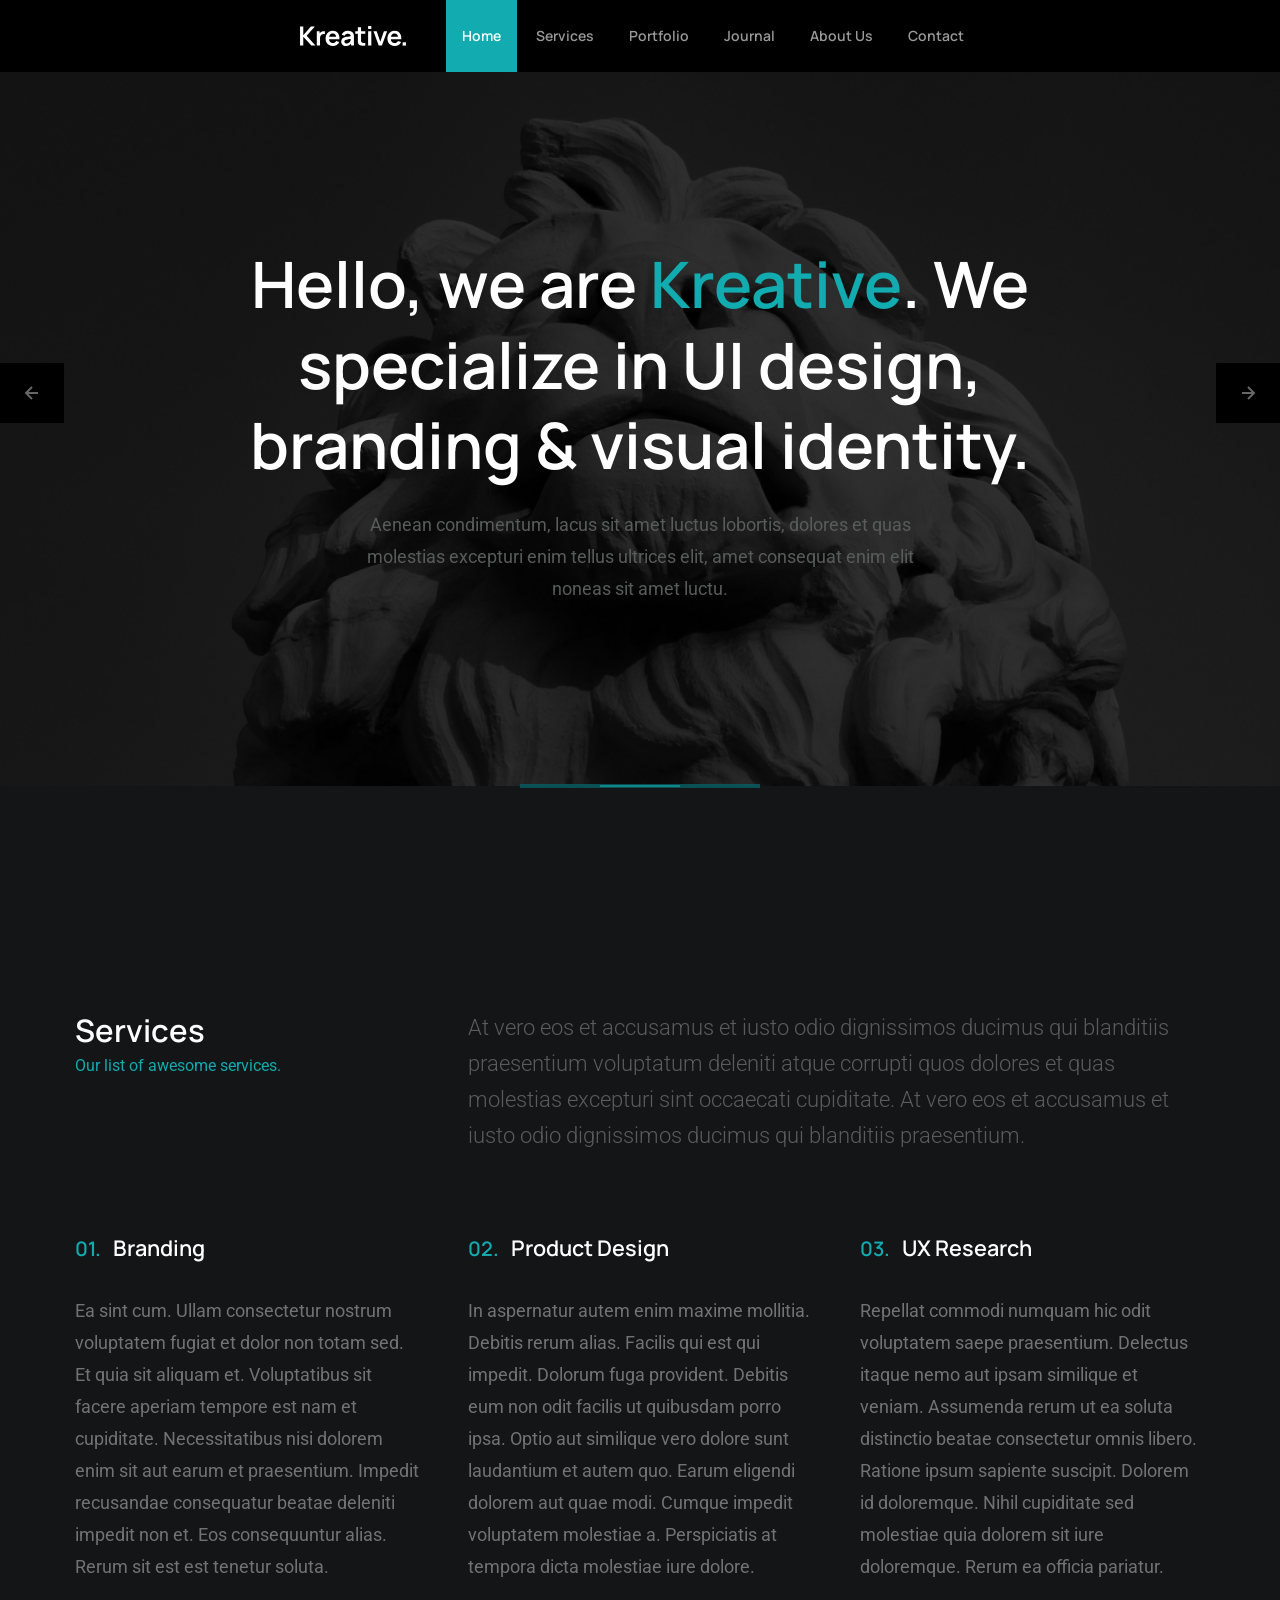
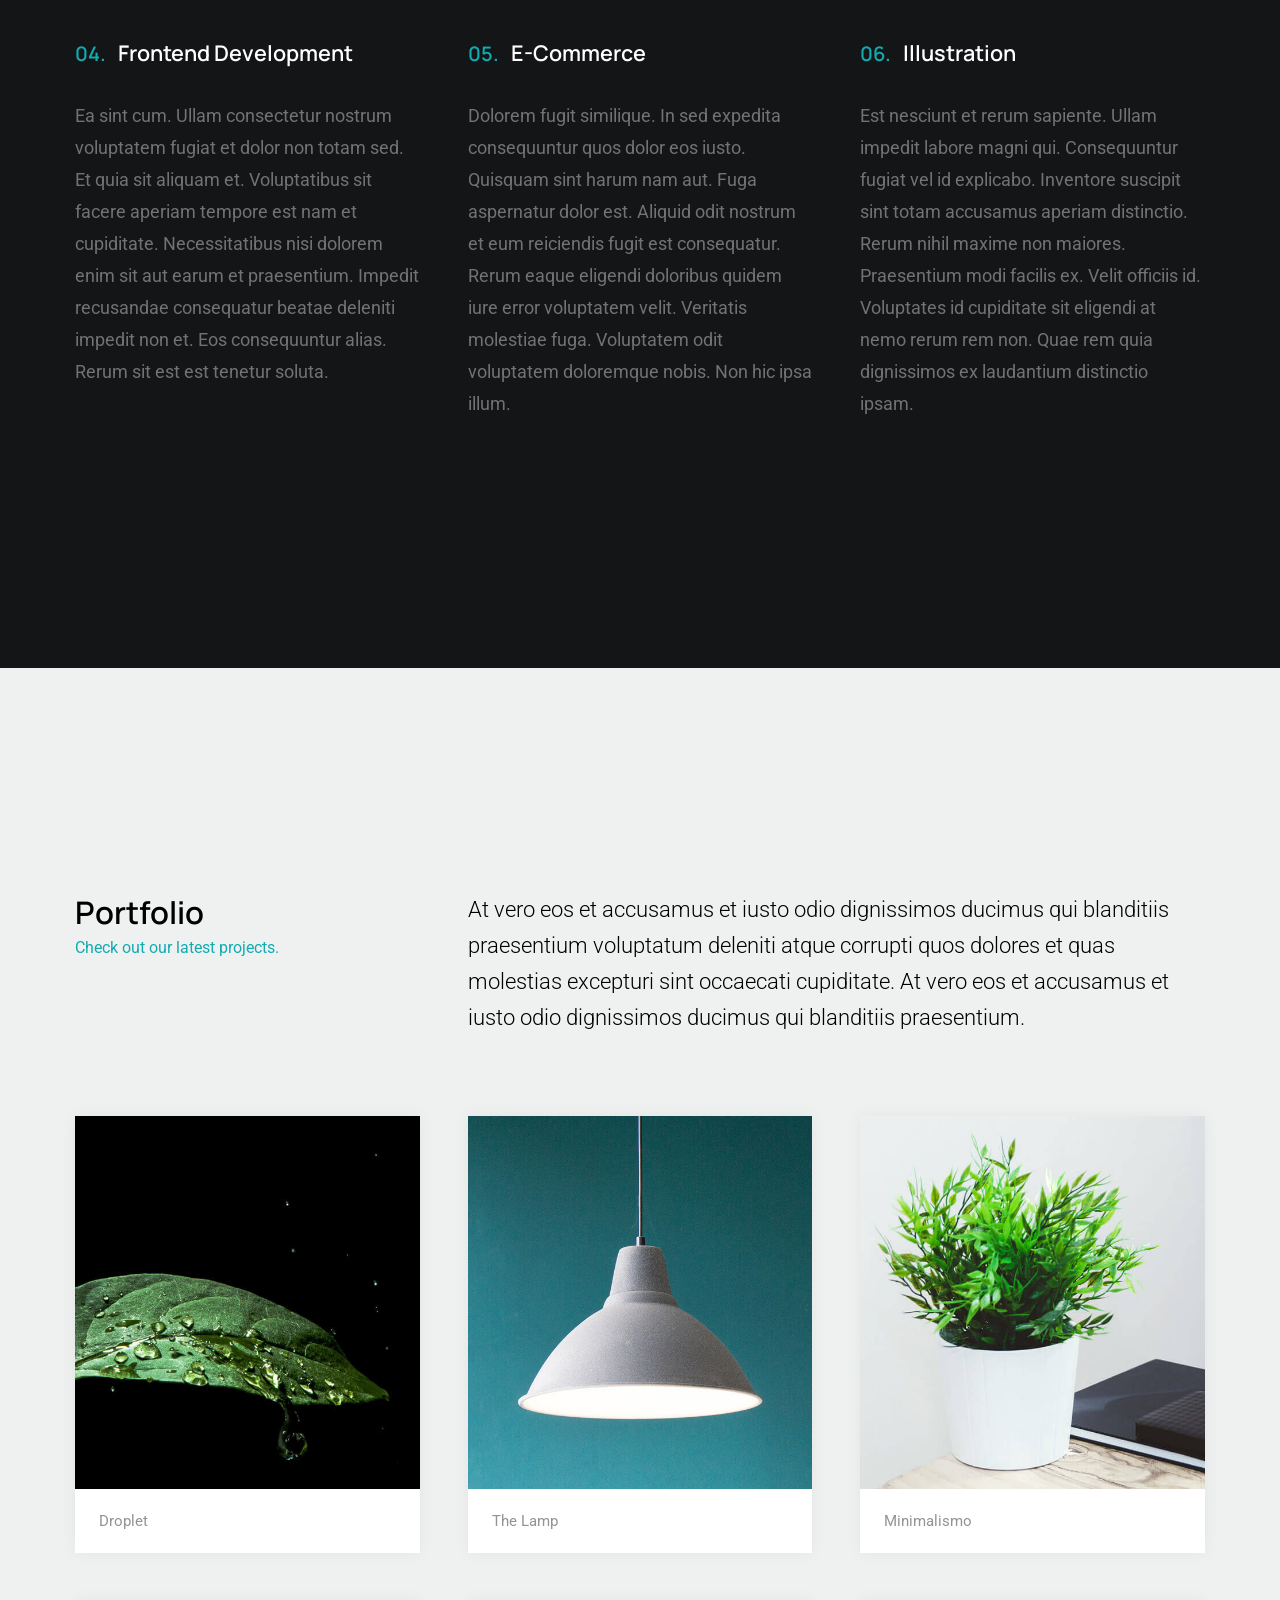
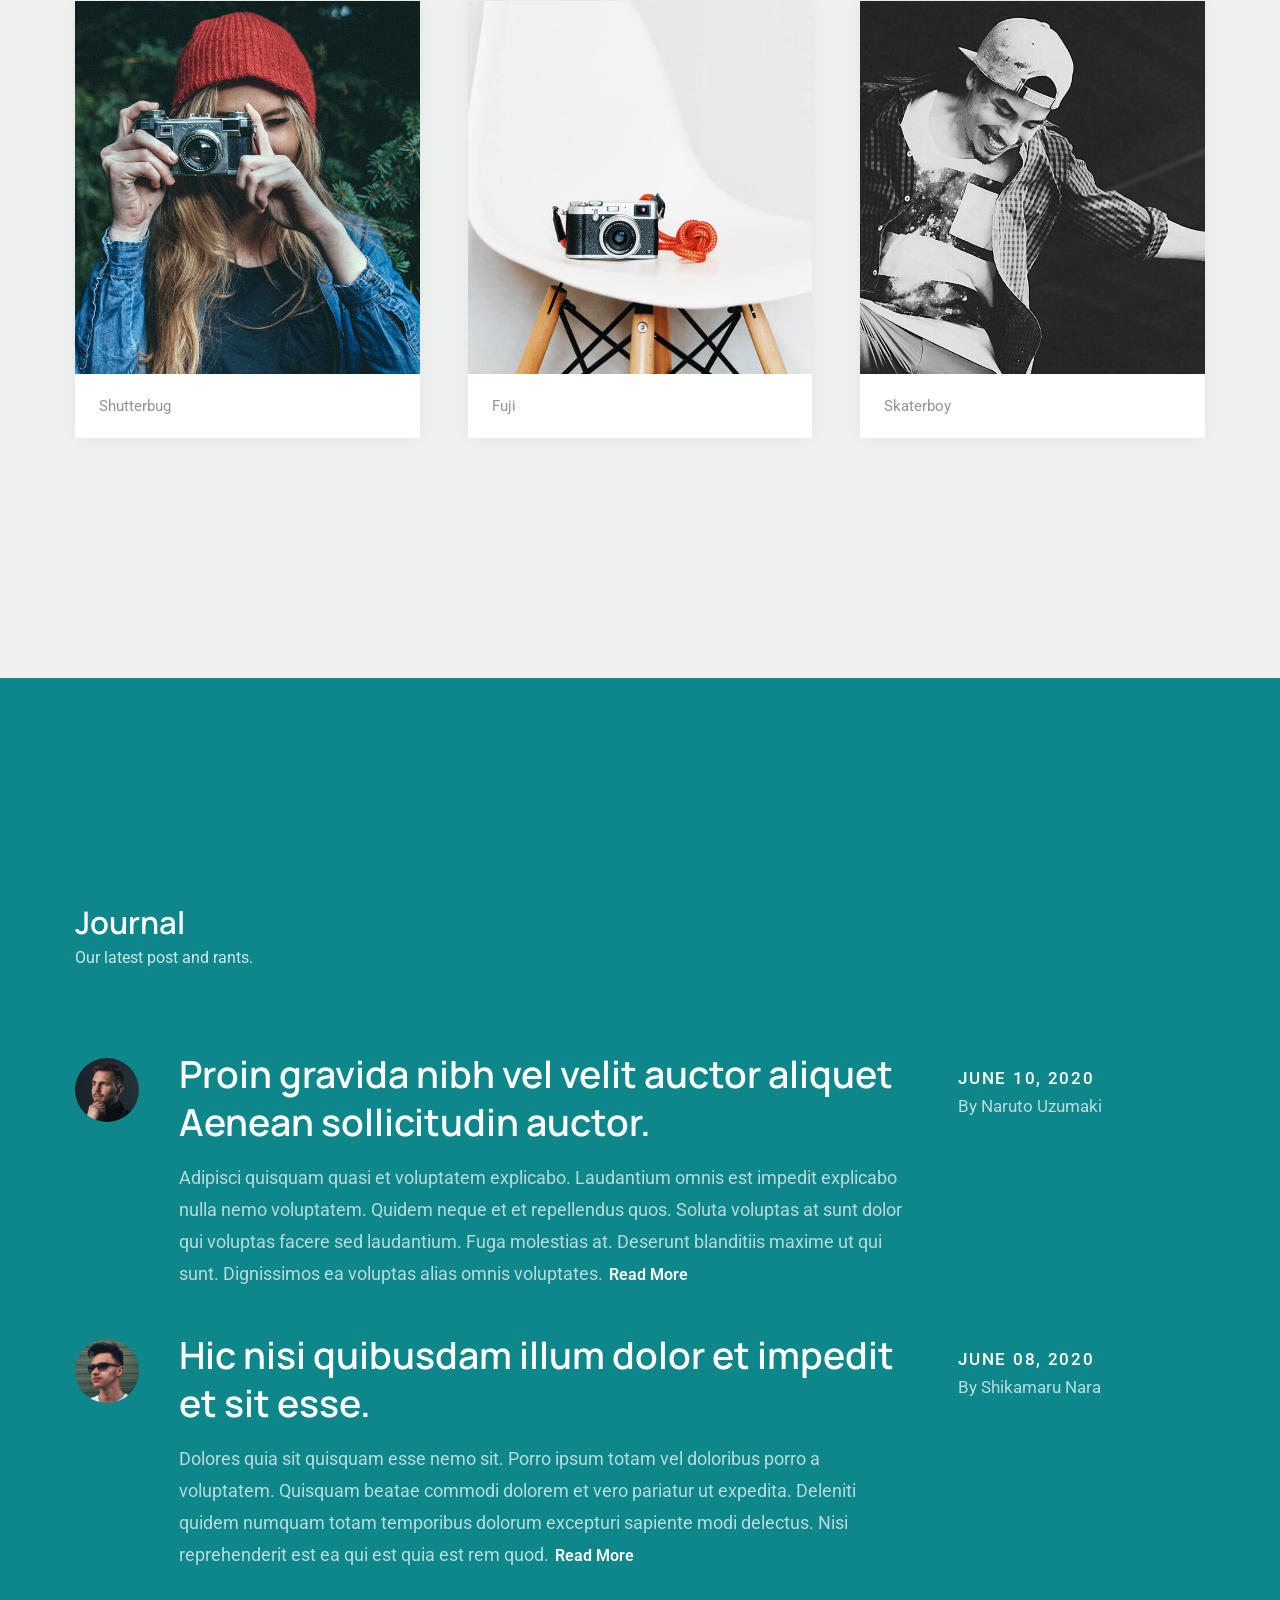
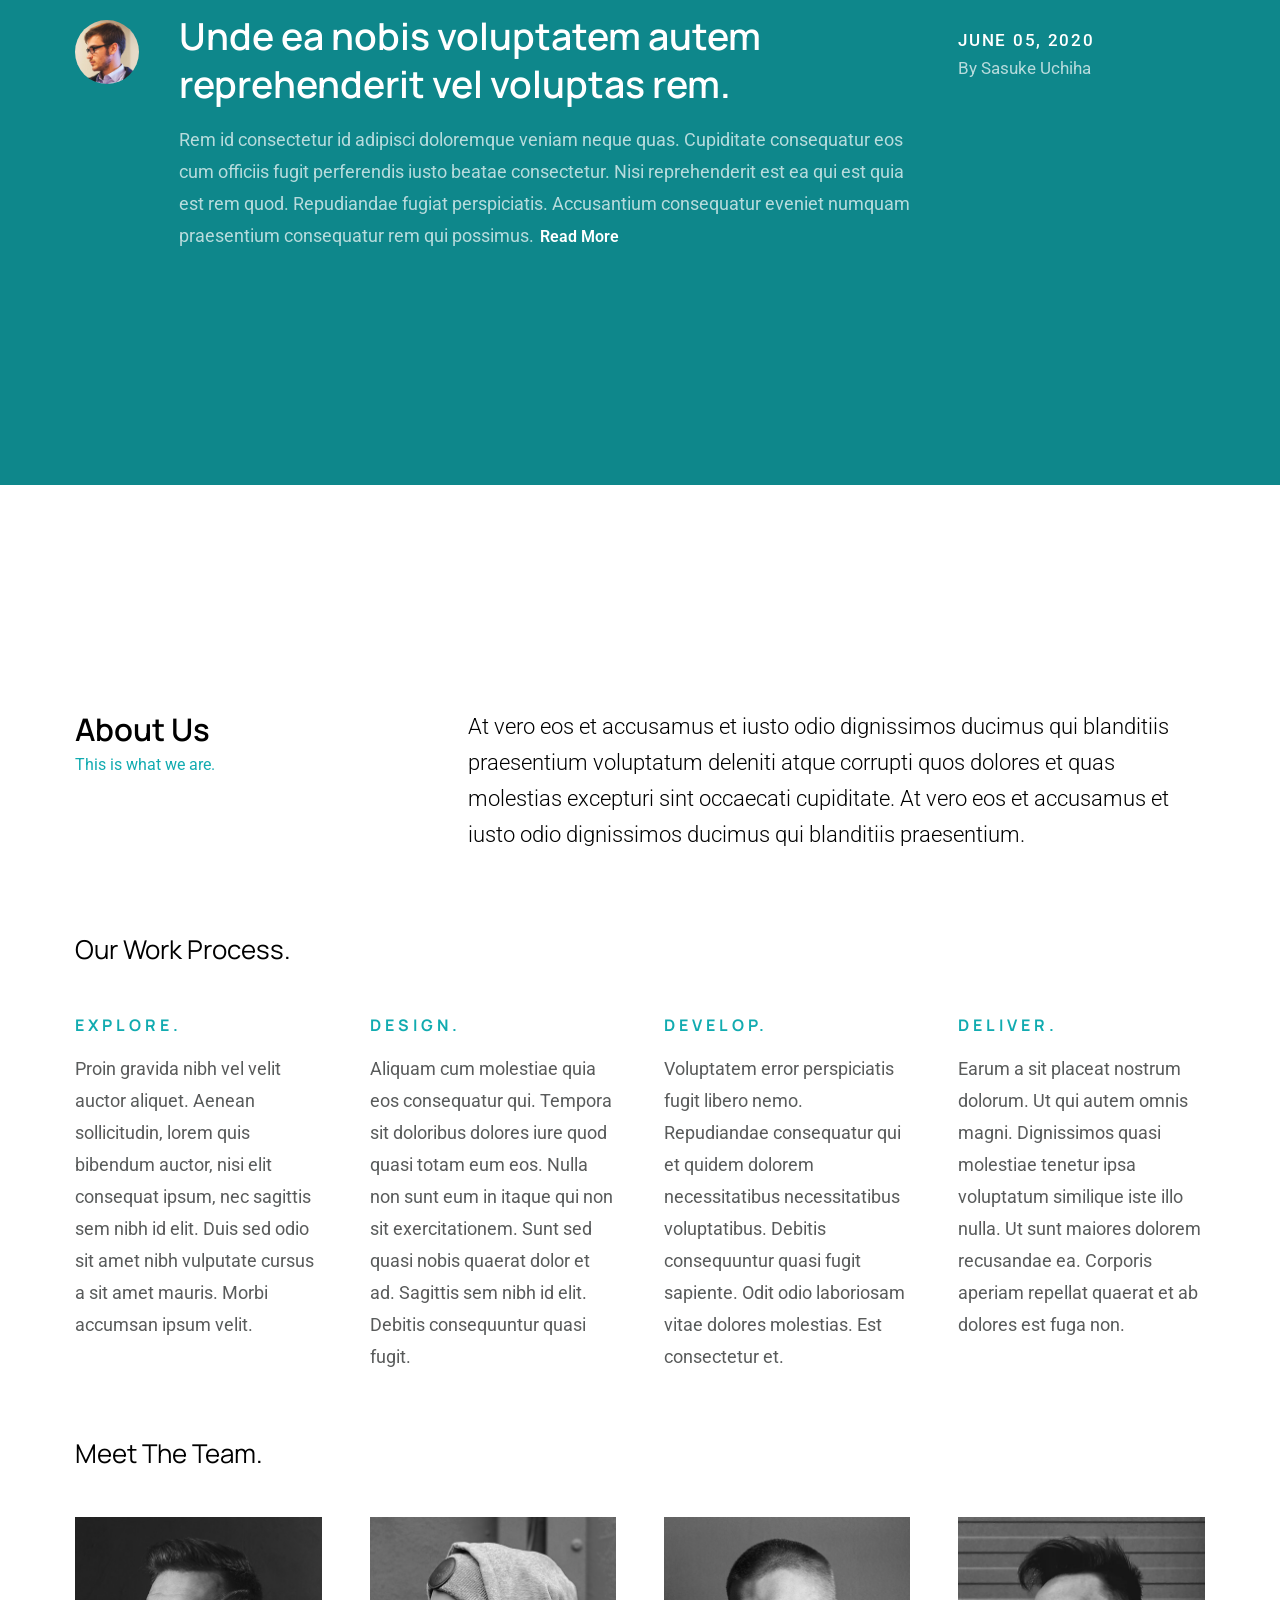
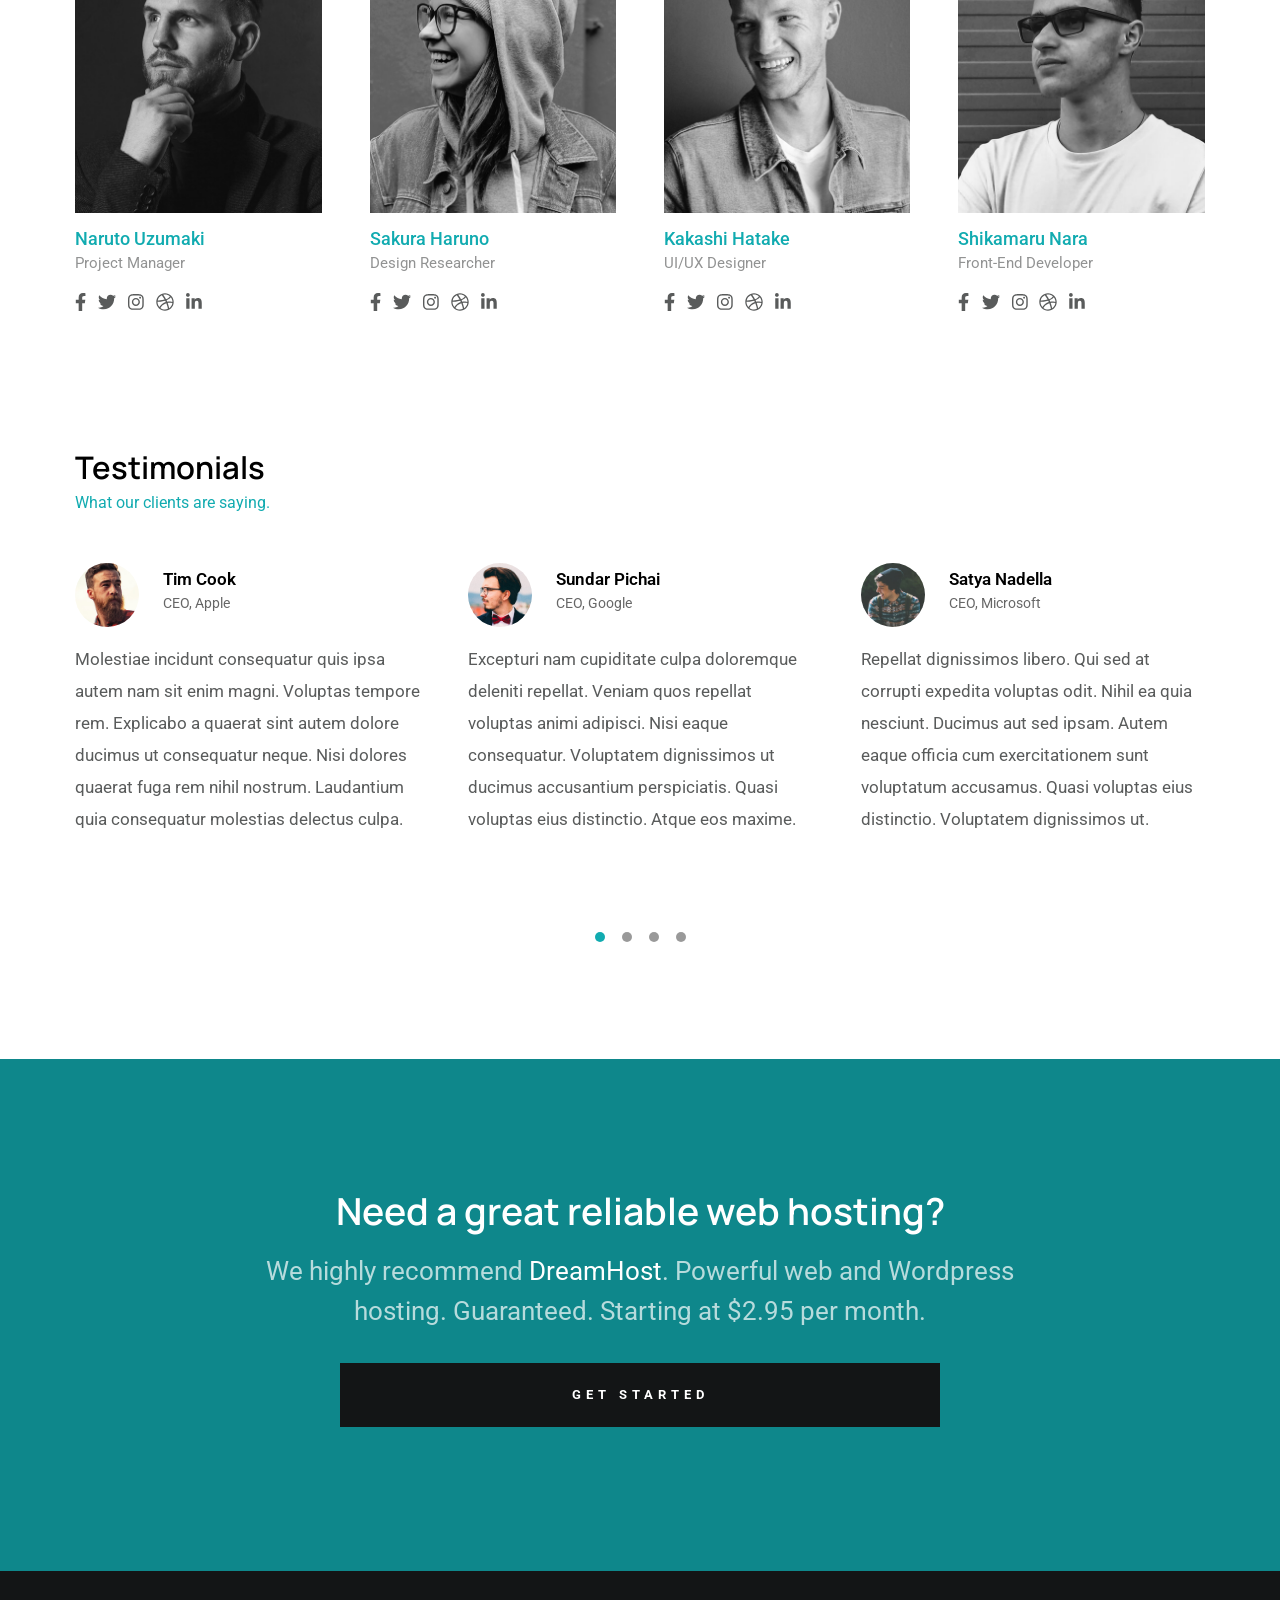
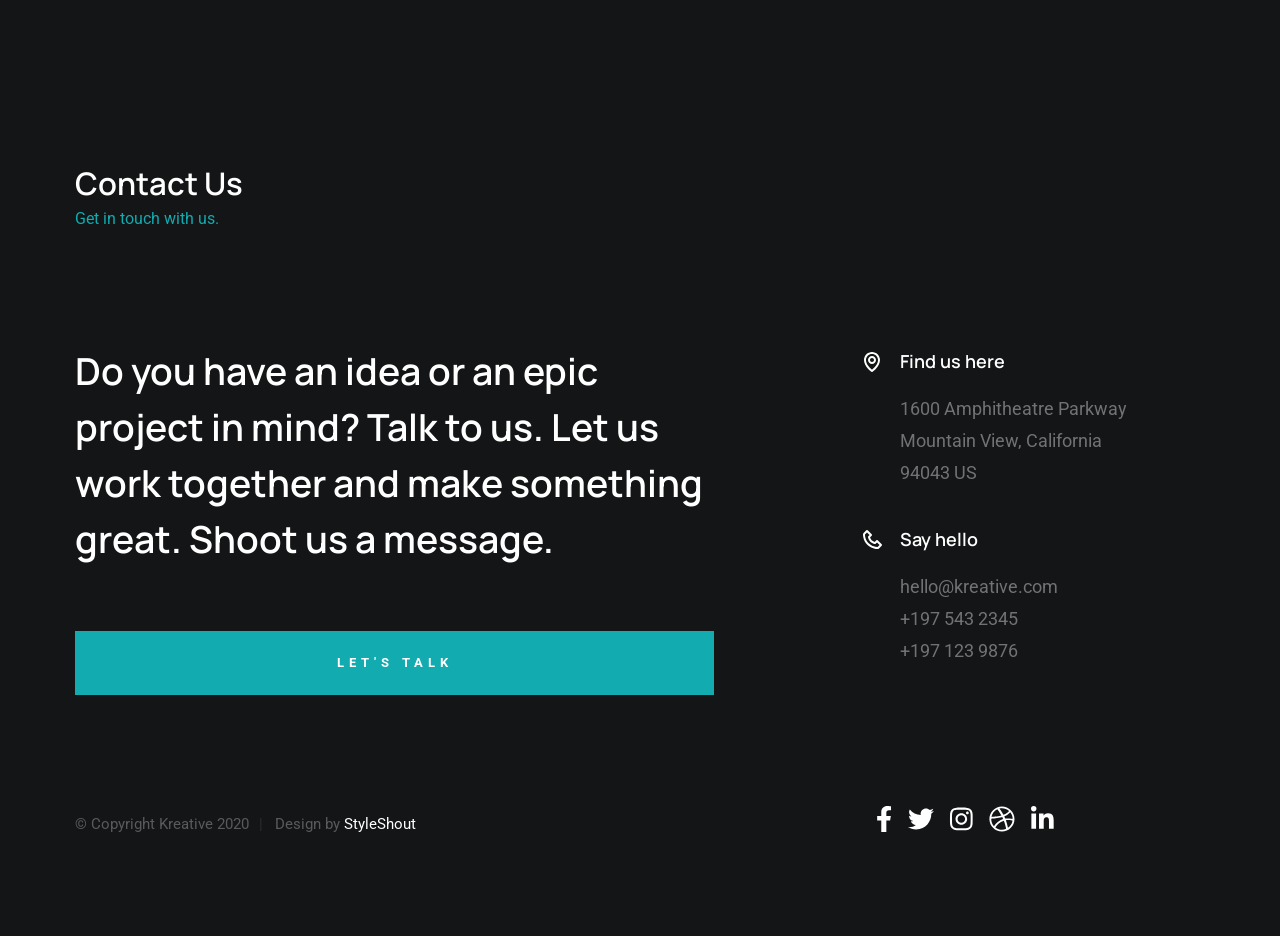
==== commit d055fd22: "Changes applied" ====
--- a/index.html
+++ b/index.html
@@ -1,12 +1,11 @@
 <!DOCTYPE html>
 <html class="no-js" lang="en">
-
 <head>
 
     <!--- basic page needs
     ================================================== -->
     <meta charset="utf-8">
-    <title>Universal ICT</title>
+    <title>Kreative</title>
     <meta name="description" content="">
     <meta name="author" content="">
 
@@ -50,7 +49,7 @@
 
             <div class="s-header__logo">
                 <a href="index.html">
-                    <img src="logo2.svg" alt="Universal ICT">
+                    <img src="images/logo.svg" alt="Homepage">
                 </a>
             </div>
 
@@ -75,8 +74,7 @@
 
     <!-- home
     ================================================== -->
-    <section id="home" class="s-home target-section" data-parallax="scroll" data-image-src="images/hero-bg.jpg"
-        data-natural-width="3000" data-natural-height="2000">
+    <section id="home" class="s-home target-section" data-parallax="scroll" data-image-src="images/hero-bg.jpg" data-natural-width="3000" data-natural-height="2000">
 
         <div class="s-home__content">
 
@@ -86,20 +84,13 @@
                     <div class="row">
                         <div class="column large-12 s-home__slide-text">
                             <h2>
-                                Wij zijn <span>Universal ICT</span>.
+                            Hello, we are <span>Kreative</span>.
+                            We specialize in UI design, branding & visual identity.
                             </h2>
-                            <h4>
-                                Onze expertise ligt op het snijvlak van Infrastructuur, Code, Automatisering en
-                                Communicatie.
-                            </h4>
                             <p>
-                                <!-- Inzet van onze expertise is mogelijk via detachering, projectenbasis of consultancy.
-                                Uiteraard is ook een combinatie
-                                mogelijk. Zo kan bijvoorbeeld tijdens inzet via detachering voor reguleer beheer,
-                                gebruik worden gemaakt van een stukje
-                                consultancy. Concreet voorbeeld hiervan is een health-check op een Exchange omgeving,
-                                met een stukje advies.
-                                Verbeteringen kunnen dan doorgevoerd worden tijdens reguleer beheer. -->
+                            Aenean condimentum, lacus sit amet luctus lobortis, 
+                            dolores et quas molestias excepturi enim tellus ultrices 
+                            elit, amet consequat enim elit noneas sit amet luctu.
                             </p>
                         </div>
                     </div>
@@ -109,12 +100,14 @@
                     <div class="row">
                         <div class="column large-12 s-home__slider-text">
                             <h2>
-                                Een overzicht van enkele <a href="#services" title="">referenties.
+                            See some of <a href="#portfolio" title="">our works</a> or 
+                            <a href="#contact" title="">get in
+                            touch</a> to discuss how we could help you.
                             </h2>
                             <p>
-                            <h3>
-                                Neem <a href="#contact" title="">contact</a> op.
-                            </h3>
+                            Expedita tempora nostrum. Quidem sit consequatur. Inventore 
+                            aut ut necessitatibus. Corporis suscipit quis consequatur aut 
+                            aliquid vitae et architecto nam.
                             </p>
                         </div>
                     </div>
@@ -126,14 +119,10 @@
 
         <div class="s-home__nav-arrows">
             <div class="s-home__arrow-prev">
-                <svg xmlns="http://www.w3.org/2000/svg" width="24" height="24" viewBox="0 0 24 24">
-                    <path d="M12.707 17.293L8.414 13H18v-2H8.414l4.293-4.293-1.414-1.414L4.586 12l6.707 6.707z" />
-                </svg>
+                <svg xmlns="http://www.w3.org/2000/svg" width="24" height="24" viewBox="0 0 24 24"><path d="M12.707 17.293L8.414 13H18v-2H8.414l4.293-4.293-1.414-1.414L4.586 12l6.707 6.707z"/></svg>
             </div>
             <div class="s-home__arrow-next">
-                <svg xmlns="http://www.w3.org/2000/svg" width="24" height="24" viewBox="0 0 24 24">
-                    <path d="M11.293 17.293l1.414 1.414L19.414 12l-6.707-6.707-1.414 1.414L15.586 11H6v2h9.586z" />
-                </svg>
+                <svg xmlns="http://www.w3.org/2000/svg" width="24" height="24" viewBox="0 0 24 24"><path d="M11.293 17.293l1.414 1.414L19.414 12l-6.707-6.707-1.414 1.414L15.586 11H6v2h9.586z"/></svg>
             </div>
         </div> <!-- end s-home__nav-arrows -->
 
@@ -149,17 +138,15 @@
         <div class="row section-head">
             <div class="column large-3 medium-12" data-aos="fade-up">
                 <h2>Services</h2>
-                <p class="desc">Enkele van onze diensten.</p>
+                <p class="desc">Our list of awesome services.</p>
             </div>
 
             <div class="column large-8 medium-12 align-x-right" data-aos="fade-up">
                 <p class="lead">
-                    Inzet van onze expertise is mogelijk via detachering, op projectenbasis of via consultancy.
-                    Uiteraard is
-                    ook een combinatie mogelijk. Zo kan bijvoorbeeld tijdens inzet via detachering voor reguleer beheer,
-                    gebruik worden gemaakt van een stukje consultancy. Concreet voorbeeld hiervan is een health-check op
-                    een Exchange omgeving, met een stukje advies. Verbeteringen kunnen dan doorgevoerd worden tijdens
-                    reguleer beheer.
+                At vero eos et accusamus et iusto odio dignissimos ducimus qui blanditiis 
+                praesentium voluptatum deleniti atque corrupti quos dolores et quas molestias 
+                excepturi sint occaecati cupiditate. At vero eos et accusamus et iusto odio 
+                dignissimos ducimus qui blanditiis praesentium.
                 </p>
             </div>
         </div> <!-- end section-head -->
@@ -167,32 +154,69 @@
         <div class="row block-large-1-3 block-medium-1-2 block-tab-full services-list">
 
             <div class="column services-item" data-aos="fade-up">
-                <h5>Projecten</h5>
-                <p>
-                    Is er behoefte aan specifieke kennis voor bijvoorbeeld een Exchange migratietraject, kunnen wij u
-                    daarin ontzorgen. Wij verzorgen het migratietraject van begin tot eind. Van analyse tot
-                    implementatie en overdracht zal het project op basis van AGILE worden uitgevoerd. Met korte,
-                    iteratieve sprints wordt zo in periodes van een aantal weken opgeleverd.
+                <h5>Branding</h5>
+                <p>
+                Ea sint cum. Ullam consectetur nostrum 
+                voluptatem fugiat et dolor non totam sed. Et quia sit aliquam et.
+                Voluptatibus sit facere aperiam tempore est nam et cupiditate. Necessitatibus 
+                nisi dolorem enim sit aut earum et praesentium. Impedit recusandae consequatur 
+                beatae deleniti impedit non et. Eos consequuntur alias. Rerum sit est est 
+                tenetur soluta.
                 </p>
             </div> <!-- end services-item -->
 
             <div class="column services-item" data-aos="fade-up">
-                <h5>Detachering</h5>
-                <p>
-                    Heeft u tijdelijk behoefte aan extra mankracht? Dan kan inzet middels detachering een uitkomst zijn.
-                    Detacheringscontracten kunnen in duur uiteenlopen van enkele maanden tot één of meerdere jaren.
+                <h5>Product Design</h5>
+                <p>
+                In aspernatur autem enim maxime mollitia. Debitis rerum alias. Facilis qui est qui 
+                impedit. Dolorum fuga provident. Debitis eum non odit facilis ut quibusdam porro 
+                ipsa. Optio aut similique vero dolore sunt laudantium et autem quo. Earum eligendi dolorem 
+                aut quae modi. Cumque impedit voluptatem molestiae a. Perspiciatis at tempora 
+                dicta molestiae iure dolore.
                 </p>
             </div> <!-- end services-item -->
 
             <div class="column services-item" data-aos="fade-up">
-                <h5>Consultancy</h5>
-                <p>
-                    Via consultancy worden (vaak periodiek) werkzaamheden uitgevoerd. Denk hierbij aan een health check,
-                    waarbij advies wordt gegeven hoe bepaalde zaken beter kunnen worden ingericht. Ook de uitvoering van
-                    deze taken kan onder Consultancy worden uitgevoerd.
+                <h5>UX Research</h5>
+                <p>
+                Repellat commodi numquam hic odit voluptatem saepe praesentium. Delectus itaque nemo 
+                aut ipsam similique et veniam. Assumenda rerum ut ea soluta distinctio beatae consectetur 
+                omnis libero. Ratione ipsum sapiente suscipit. Dolorem id doloremque. Nihil cupiditate 
+                sed molestiae quia dolorem sit iure doloremque. Rerum ea officia pariatur. 
                 </p>
             </div> <!-- end services-item -->
 
+            <div class="column services-item" data-aos="fade-up">
+                <h5>Frontend Development</h5>
+                <p>
+                Ea sint cum. Ullam consectetur nostrum 
+                voluptatem fugiat et dolor non totam sed. Et quia sit aliquam et.
+                Voluptatibus sit facere aperiam tempore est nam et cupiditate. Necessitatibus 
+                nisi dolorem enim sit aut earum et praesentium. Impedit recusandae consequatur 
+                beatae deleniti impedit non et. Eos consequuntur alias. Rerum sit est est 
+                tenetur soluta.
+                </p>
+            </div> <!-- end services-item -->
+
+            <div class="column services-item" data-aos="fade-up">
+                <h5>E-Commerce</h5>
+                <p>
+                Dolorem fugit similique. In sed expedita consequuntur quos dolor eos iusto. Quisquam sint harum nam aut.
+                Fuga aspernatur dolor est. Aliquid odit nostrum et eum reiciendis fugit est consequatur. Rerum eaque 
+                eligendi doloribus quidem iure error voluptatem velit. Veritatis molestiae fuga. Voluptatem 
+                odit voluptatem doloremque nobis. Non hic ipsa illum.
+                </p>
+            </div> <!-- end services-item -->
+
+            <div class="column services-item" data-aos="fade-up">
+                <h5>Illustration</h5>
+                <p>
+                Est nesciunt et rerum sapiente. Ullam impedit labore magni qui. Consequuntur fugiat vel id explicabo. 
+                Inventore suscipit sint totam accusamus aperiam distinctio. Rerum nihil maxime non maiores. Praesentium modi facilis ex.
+                Velit officiis id. Voluptates id cupiditate sit eligendi at nemo rerum rem non. Quae rem quia dignissimos ex 
+                laudantium distinctio ipsam. 
+                </p>
+            </div> <!-- end services-item -->
 
         </div> <!-- end services-list -->
 
@@ -211,8 +235,10 @@
 
             <div class="column large-8 medium-12 align-x-right" data-aos="fade-up">
                 <p class="lead">
-                    Onderstaand een overzicht van een aantal projecten die onder handen zijn of inmiddels zijn
-                    uitgevoerd. Klik op het project voor meer informatie.
+                At vero eos et accusamus et iusto odio dignissimos ducimus qui blanditiis 
+                praesentium voluptatum deleniti atque corrupti quos dolores et quas molestias 
+                excepturi sint occaecati cupiditate. At vero eos et accusamus et iusto odio 
+                dignissimos ducimus qui blanditiis praesentium.
                 </p>
             </div>
         </div> <!-- end section-head -->
@@ -221,38 +247,69 @@
 
             <div class="column folio-item" data-aos="fade-up">
                 <a href="#modal-01" class="folio-item__thumb" data-lity>
-                    <img src="images/portfolio/Eindhoven_University_of_Technology_TuE.png" srcset="images/portfolio/TuE.png 1x, 
-                                 images/portfolio/TuE.png@1x" alt="">
+                    <img src="images/portfolio/droplet.jpg" 
+                         srcset="images/portfolio/droplet.jpg 1x, 
+                                 images/portfolio/droplet@2x.jpg 2x" alt="">
                     <span class="folio-item__text">
-                        Technische Universiteit Eindhoven
+                        Droplet
                     </span>
                 </a>
             </div> <!-- end folio-item -->
 
             <div class="column folio-item" data-aos="fade-up">
                 <a href="#modal-02" class="folio-item__thumb" data-lity>
-                    <img src="images/portfolio/Slimmer-Leven.png" srcset="images/portfolio/Slimmer-Leven.png 1x, 
-                                 images/portfolio/Slimmer-Leven.png@1x" alt="">
+                    <img src="images/portfolio/lamp.jpg" 
+                         srcset="images/portfolio/lamp.jpg 1x, 
+                                 images/portfolio/lamp@2x.jpg 2x" alt="">
                     <span class="folio-item__text">
-                        Coöperatie Slimmer Leven
+                        The Lamp
                     </span>
                 </a>
             </div> <!-- end folio-item -->
 
             <div class="column folio-item" data-aos="fade-up">
                 <a href="#modal-03" class="folio-item__thumb" data-lity>
-                    <img src="images/portfolio/rivm.png" srcset="images/portfolio/rivm.png 1x, 
-                                 images/portfolio/rivm.png@2x" alt="">
+                    <img src="images/portfolio/minimalismo.jpg" 
+                         srcset="images/portfolio/minimalismo.jpg 1x, 
+                                 images/portfolio/minimalismo@2x.jpg 2x" alt="">
                     <span class="folio-item__text">
-                        RIVM
+                        Minimalismo
                     </span>
                 </a>
             </div> <!-- end folio-item -->
 
-
-
-
-
+            <div class="column folio-item" data-aos="fade-up">
+                <a href="#modal-04" class="folio-item__thumb" data-lity>
+                    <img src="images/portfolio/shutterbug.jpg" 
+                         srcset="images/portfolio/shutterbug.jpg 1x, 
+                                 images/portfolio/shutterbug@2x.jpg 2x" alt="">
+                    <span class="folio-item__text">
+                        Shutterbug
+                    </span>
+                </a>
+            </div> <!-- end folio-item -->
+
+            <div class="column folio-item" data-aos="fade-up">
+                <a href="#modal-05" class="folio-item__thumb" data-lity>
+                    <img src="images/portfolio/fuji.jpg" 
+                         srcset="images/portfolio/fuji.jpg 1x, 
+                                 images/portfolio/fuji@2x.jpg 2x" alt="">
+                    <span class="folio-item__text">
+                        Fuji
+                    </span>
+                </a>
+            </div> <!-- end folio-item -->
+
+            <div class="column folio-item" data-aos="fade-up">
+                <a href="#modal-06" class="folio-item__thumb" data-lity>
+                    <img src="images/portfolio/skaterboy.jpg" 
+                         srcset="images/portfolio/skaterboy.jpg 1x, 
+                                 images/portfolio/skaterboy@2x.jpg 2x" alt="">
+                    <span class="folio-item__text">
+                        Skaterboy
+                    </span>
+                </a>
+            </div> <!-- end folio-item -->
 
         </div> <!-- end folio-list -->
 
@@ -261,31 +318,28 @@
         =========================================================== -->
         <div id="modal-01" class="modal-popup lity-hide">
 
-            <img src="images/portfolio/TuE.png" alt="" />
+            <img src="images/portfolio/gallery/g-droplet.jpg" alt="" />
 
             <div class="modal-popup__desc">
-                <h5>TU/e</h5>
-                <p>Bij de Technische Universiteit te Eindhoven is een Exchange migratie uitgevoerd. Vervolgens is een
-                    migratie van Exchange on-premisses naar Exchange online uitgevoerd, waarbij is opgetreden als
-                    Exchange Product Owner.</p>
+                <h5>Droplet</h5>
+                <p>Odio soluta enim quos sit asperiores rerum rerum repudiandae cum. Vel voluptatem alias qui assumenda iure et expedita voluptatem. Ratione officiis quae.</p>
                 <ul class="modal-popup__cat">
-                    <li>Exchange</li>
-                    <li>Office 365</li>
+                    <li>Branding</li>
+                    <li>Product Design</li>
                 </ul>
             </div>
 
-            <a href="https://tue.nl" class="modal-popup__details">Project link</a>
+            <a href="https://www.behance.net/" class="modal-popup__details">Project link</a>
 
         </div> <!-- end modal-01 -->
 
         <div id="modal-02" class="modal-popup lity-hide">
 
-            <img src="images/portfolio/Slimmer-Leven.png" alt="" />
+            <img src="images/portfolio/gallery/g-lamp.jpg" alt="" />
 
             <div class="modal-popup__desc">
                 <h5>The Lamp</h5>
-                <p>Proin gravida nibh vel velit auctor aliquet. Aenean sollicitudin, lorem quis bibendum auctor, nisi
-                    elit consequat ipsum, nec sagittis sem nibh id elit.</p>
+                <p>Proin gravida nibh vel velit auctor aliquet. Aenean sollicitudin, lorem quis bibendum auctor, nisi elit consequat ipsum, nec sagittis sem nibh id elit.</p>
                 <ul class="modal-popup__cat">
                     <li>Branding</li>
                 </ul>
@@ -297,12 +351,11 @@
 
         <div id="modal-03" class="modal-popup lity-hide">
 
-            <img src="images/portfolio/rivm.png" alt="" />
+            <img src="images/portfolio/gallery/g-minimalismo.jpg" alt="" />
 
             <div class="modal-popup__desc">
                 <h5>Minimalismo</h5>
-                <p>Exercitationem reprehenderit quod explicabo consequatur aliquid ut magni ut. Deleniti quo corrupti
-                    illum velit eveniet ratione necessitatibus ipsam mollitia.</p>
+                <p>Exercitationem reprehenderit quod explicabo consequatur aliquid ut magni ut. Deleniti quo corrupti illum velit eveniet ratione necessitatibus ipsam mollitia.</p>
                 <ul class="modal-popup__cat">
                     <li>Product Design</li>
                 </ul>
@@ -312,11 +365,54 @@
 
         </div><!-- end modal-03 -->
 
-
-
-
-
-
+        <div id="modal-04" class="modal-popup lity-hide">
+
+            <img src="images/portfolio/gallery/g-shutterbug.jpg" alt="" />
+
+            <div class="modal-popup__desc">
+                <h5>Shutterbug</h5>
+                <p>Dolores velit qui quos nobis. Aliquam delectus voluptas quos possimus non voluptatem voluptas voluptas. Est doloribus eligendi porro doloribus voluptatum.</p>
+                <ul class="modal-popup__cat">
+                    <li>E-Commerce</li>
+                </ul>
+            </div>
+
+            <a href="https://www.behance.net/" class="modal-popup__details">Project link</a>
+
+        </div><!-- end modal-04 -->
+
+        <div id="modal-05" class="modal-popup lity-hide">
+
+            <img src="images/portfolio/gallery/g-fuji.jpg" alt="" />
+
+            <div class="modal-popup__desc">
+                <h5>Fuji</h5>
+                <p>Proin gravida nibh vel velit auctor aliquet. Aenean sollicitudin, lorem quis bibendum auctor, nisi elit consequat ipsum, nec sagittis sem nibh id elit.</p>
+                <ul class="modal-popup__cat">
+                    <li>Product Design</li>
+                </ul>
+            </div>
+
+            <a href="https://www.behance.net/" class="modal-popup__details">Project link</a>
+
+        </div><!-- end modal-05 -->
+
+        <div id="modal-06" class="modal-popup lity-hide">
+
+            <img src="images/portfolio/gallery/g-skaterboy.jpg" alt="" />
+
+            <div class="modal-popup__desc">
+                <h5>Skaterboy</h5>
+                <p>Quisquam vel libero consequuntur autem voluptas. Qui aut vero. Omnis fugit mollitia cupiditate voluptas. Aenean sollicitudin, lorem quis bibendum auctor.</p>
+                <ul class="modal-popup__cat">
+                    <li>Branding</li>
+                    <li>Product Design</li>
+                </ul>
+            </div>
+
+            <a href="https://www.behance.net/" class="modal-popup__details">Project link</a>
+
+        </div><!-- end modal-06 -->
 
     </section> <!-- end s-portfolio -->
 
@@ -343,13 +439,12 @@
                     </div>
 
                     <div class="column large-9 w-1000-stack blog-entry__title">
-                        <h3 class="h2"><a href="blog-single.html">Proin gravida nibh vel velit auctor aliquet Aenean
-                                sollicitudin auctor.</a></h3>
+                        <h3 class="h2"><a href="blog-single.html">Proin gravida nibh vel velit auctor aliquet Aenean sollicitudin auctor.</a></h3>
                     </div>
 
                     <div class="column large-3 w-1000-stack blog-entry__meta">
                         <span class="blog-entry__date">June 10, 2020</span>
-                        <span class="blog-entry__byline">By Naruto Uzumaki</span>
+                        <span class="blog-entry__byline">By Naruto Uzumaki</span> 
                     </div>
                 </div> <!-- end blog-entry__header -->
 
@@ -357,12 +452,11 @@
 
                     <div class="column large-9 w-1000-stack blog-entry__content">
                         <p>
-                            Adipisci quisquam quasi et voluptatem explicabo. Laudantium omnis est
-                            impedit explicabo nulla nemo voluptatem. Quidem neque et et repellendus quos.
-                            Soluta voluptas at sunt dolor qui voluptas facere sed laudantium. Fuga molestias at.
-                            Deserunt blanditiis maxime ut qui sunt. Dignissimos ea voluptas alias omnis voluptates.
-                            <a href="blog-single.html" class="more-link">Read More</a>
-                        </p>
+                        Adipisci quisquam quasi et voluptatem explicabo. Laudantium omnis est 
+                        impedit explicabo nulla nemo voluptatem. Quidem neque et et repellendus quos.
+                        Soluta voluptas at sunt dolor qui voluptas facere sed laudantium. Fuga molestias at. 
+                        Deserunt blanditiis maxime ut qui sunt. Dignissimos ea voluptas alias omnis voluptates.
+                        <a href="blog-single.html" class="more-link">Read More</a></p>
                     </div>
 
                 </div>
@@ -378,13 +472,13 @@
 
                     <div class="column large-9 w-1000-stack blog-entry__title">
                         <h3 class="h2"><a href="blog-single.html">
-                                Hic nisi quibusdam illum dolor et impedit et sit esse.
-                            </a></h3>
+                            Hic nisi quibusdam illum dolor et impedit et sit esse. 
+                        </a></h3>
                     </div>
 
                     <div class="column large-3 w-1000-stack blog-entry__meta">
                         <span class="blog-entry__date">June 08, 2020</span>
-                        <span class="blog-entry__byline">By Shikamaru Nara</span>
+                        <span class="blog-entry__byline">By Shikamaru Nara</span> 
                     </div>
                 </div> <!-- end blog-entry__header -->
 
@@ -392,12 +486,11 @@
 
                     <div class="column large-9 w-1000-stack blog-entry__content">
                         <p>
-                            Dolores quia sit quisquam esse nemo sit. Porro ipsum totam vel doloribus porro a voluptatem.
-                            Quisquam beatae commodi dolorem et vero pariatur ut expedita. Deleniti quidem numquam totam
-                            temporibus dolorum excepturi sapiente modi delectus. Nisi reprehenderit est ea qui
-                            est quia est rem quod.
-                            <a href="blog-single.html" class="more-link">Read More</a>
-                        </p>
+                        Dolores quia sit quisquam esse nemo sit. Porro ipsum totam vel doloribus porro a voluptatem. 
+                        Quisquam beatae commodi dolorem et vero pariatur ut expedita. Deleniti quidem numquam totam 
+                        temporibus dolorum excepturi sapiente modi delectus. Nisi reprehenderit est ea qui 
+                        est quia est rem quod.
+                        <a href="blog-single.html" class="more-link">Read More</a></p>
                     </div>
 
                 </div>
@@ -413,13 +506,13 @@
 
                     <div class="column large-9 w-1000-stack blog-entry__title">
                         <h3 class="h2"><a href="blog-single.html">
-                                Unde ea nobis voluptatem autem reprehenderit vel voluptas rem.
-                            </a></h3>
+                            Unde ea nobis voluptatem autem reprehenderit vel voluptas rem. 
+                        </a></h3>
                     </div>
 
                     <div class="column large-3 w-1000-stack blog-entry__meta">
                         <span class="blog-entry__date">June 05, 2020</span>
-                        <span class="blog-entry__byline">By Sasuke Uchiha</span>
+                        <span class="blog-entry__byline">By Sasuke Uchiha</span> 
                     </div>
                 </div> <!-- end blog-entry__header -->
 
@@ -427,12 +520,11 @@
 
                     <div class="column large-9 w-1000-stack blog-entry__content">
                         <p>
-                            Rem id consectetur id adipisci doloremque veniam neque quas. Cupiditate consequatur eos
-                            cum officiis fugit perferendis iusto beatae consectetur. Nisi reprehenderit est ea qui
-                            est quia est rem quod. Repudiandae fugiat perspiciatis. Accusantium consequatur eveniet
-                            numquam praesentium consequatur rem qui possimus.
-                            <a href="blog-single.html" class="more-link">Read More<i class="icon-angle-right"></i></a>
-                        </p>
+                        Rem id consectetur id adipisci doloremque veniam neque quas. Cupiditate consequatur eos 
+                        cum officiis fugit perferendis iusto beatae consectetur. Nisi reprehenderit est ea qui 
+                        est quia est rem quod. Repudiandae fugiat perspiciatis. Accusantium consequatur eveniet 
+                        numquam praesentium consequatur rem qui possimus.
+                        <a href="blog-single.html" class="more-link">Read More<i class="icon-angle-right"></i></a></p>
                     </div>
 
                 </div>
@@ -456,10 +548,10 @@
 
             <div class="column large-8 medium-12 align-x-right" data-aos="fade-up">
                 <p class="lead">
-                    At vero eos et accusamus et iusto odio dignissimos ducimus qui blanditiis
-                    praesentium voluptatum deleniti atque corrupti quos dolores et quas molestias
-                    excepturi sint occaecati cupiditate. At vero eos et accusamus et iusto odio
-                    dignissimos ducimus qui blanditiis praesentium.
+                At vero eos et accusamus et iusto odio dignissimos ducimus qui blanditiis 
+                praesentium voluptatum deleniti atque corrupti quos dolores et quas molestias 
+                excepturi sint occaecati cupiditate. At vero eos et accusamus et iusto odio 
+                dignissimos ducimus qui blanditiis praesentium.
                 </p>
             </div>
         </div> <!-- end section-head -->
@@ -474,50 +566,47 @@
 
             <div class="column process" data-aos="fade-up">
                 <h6>Explore.</h6>
-
-                <p>
-                    Proin gravida nibh vel velit auctor aliquet. Aenean sollicitudin, lorem quis bibendum auctor,
-                    nisi elit consequat ipsum, nec sagittis sem nibh id elit. Duis sed odio sit amet nibh vulputate
-                    cursus a sit amet mauris. Morbi accumsan ipsum velit.
-                </p>
-            </div>
-
+    
+                <p>
+                Proin gravida nibh vel velit auctor aliquet. Aenean sollicitudin, lorem quis bibendum auctor,
+                nisi elit consequat ipsum, nec sagittis sem nibh id elit. Duis sed odio sit amet nibh vulputate
+                cursus a sit amet mauris. Morbi accumsan ipsum velit.
+                </p>
+            </div>
+   
             <div class="column process" data-aos="fade-up">
-                <h6>Design.</h6>
-
-                <p>
-                    Aliquam cum molestiae quia eos consequatur qui. Tempora sit doloribus dolores iure quod quasi
-                    totam eum eos. Nulla non sunt eum in itaque qui non sit exercitationem. Sunt sed quasi nobis
-                    quaerat dolor et ad. Sagittis sem nibh id elit. Debitis consequuntur quasi fugit.
-                </p>
-            </div>
-
+               <h6>Design.</h6>
+   
+                <p>
+                Aliquam cum molestiae quia eos consequatur qui. Tempora sit doloribus dolores iure quod quasi 
+                totam eum eos. Nulla non sunt eum in itaque qui non sit exercitationem. Sunt sed quasi nobis 
+                quaerat dolor et ad. Sagittis sem nibh id elit. Debitis consequuntur quasi fugit.
+                </p>
+            </div>
+   
             <div class="column process" data-aos="fade-up">
                 <h6>Develop.</h6>
-
-                <p>
-                    Voluptatem error perspiciatis fugit libero nemo. Repudiandae consequatur qui et quidem dolorem
-                    necessitatibus necessitatibus voluptatibus. Debitis consequuntur quasi fugit sapiente. Odit odio
-                    laboriosam
-                    vitae dolores molestias. Est consectetur et.
-                </p>
-            </div>
-
+   
+                <p>
+                Voluptatem error perspiciatis fugit libero nemo. Repudiandae consequatur qui et quidem dolorem 
+                necessitatibus necessitatibus voluptatibus. Debitis consequuntur quasi fugit sapiente. Odit odio laboriosam 
+                vitae dolores molestias. Est consectetur et.
+                </p>
+            </div>
+   
             <div class="column process" data-aos="fade-up">
                 <h6>Deliver.</h6>
-
-                <p>
-                    Earum a sit placeat nostrum dolorum. Ut qui autem omnis magni. Dignissimos quasi molestiae tenetur
-                    ipsa
-                    voluptatum similique iste illo nulla. Ut sunt maiores dolorem recusandae ea. Corporis aperiam
-                    repellat quaerat
-                    et ab dolores est fuga non.
-                </p>
-            </div>
-
-        </div> <!-- end process-block -->
-
-        <div class="row">
+    
+                <p>
+                Earum a sit placeat nostrum dolorum. Ut qui autem omnis magni. Dignissimos quasi molestiae tenetur ipsa 
+                voluptatum similique iste illo nulla. Ut sunt maiores dolorem recusandae ea. Corporis aperiam repellat quaerat 
+                et ab dolores est fuga non.
+                </p>
+            </div>
+   
+         </div> <!-- end process-block -->
+
+         <div class="row">
             <div class="column" data-aos="fade-up">
                 <h4>Meet The Team.</h4>
             </div>
@@ -527,7 +616,8 @@
 
             <div class="column team-member" data-aos="fade-up">
                 <div class="team-member__pic">
-                    <img src="images/team/team-member-01.jpg" srcset="images/team/team-member-01.jpg 1x, 
+                    <img src="images/team/team-member-01.jpg" 
+                         srcset="images/team/team-member-01.jpg 1x, 
                                  images/team/team-member-01@2x.jpg 2x" alt="">
                 </div>
                 <div class="team-member__info">
@@ -547,7 +637,8 @@
 
             <div class="column team-member" data-aos="fade-up">
                 <div class="team-member__pic">
-                    <img src="images/team/team-member-02.jpg" srcset="images/team/team-member-02.jpg 1x, 
+                    <img src="images/team/team-member-02.jpg" 
+                         srcset="images/team/team-member-02.jpg 1x, 
                                  images/team/team-member-02@2x.jpg 2x" alt="">
                 </div>
                 <div class="team-member__info">
@@ -567,7 +658,8 @@
 
             <div class="column team-member" data-aos="fade-up">
                 <div class="team-member__pic">
-                    <img src="images/team/team-member-03.jpg" srcset="images/team/team-member-03.jpg 1x, 
+                    <img src="images/team/team-member-03.jpg" 
+                         srcset="images/team/team-member-03.jpg 1x, 
                                  images/team/team-member-03@2x.jpg 2x" alt="">
                 </div>
                 <div class="team-member__info">
@@ -587,7 +679,8 @@
 
             <div class="column team-member" data-aos="fade-up">
                 <div class="team-member__pic">
-                    <img src="images/team/team-member-04.jpg" srcset="images/team/team-member-04.jpg 1x, 
+                    <img src="images/team/team-member-04.jpg" 
+                         srcset="images/team/team-member-04.jpg 1x, 
                                  images/team/team-member-04@2x.jpg 2x" alt="">
                 </div>
                 <div class="team-member__info">
@@ -637,13 +730,12 @@
                             </cite>
                         </div>
                         <p>
-                            Molestiae incidunt consequatur quis ipsa autem nam sit enim magni. Voluptas tempore rem.
-                            Explicabo a quaerat sint autem dolore ducimus ut consequatur neque. Nisi dolores quaerat
-                            fuga rem nihil nostrum.
-                            Laudantium quia consequatur molestias delectus culpa.
+                        Molestiae incidunt consequatur quis ipsa autem nam sit enim magni. Voluptas tempore rem. 
+                        Explicabo a quaerat sint autem dolore ducimus ut consequatur neque.  Nisi dolores quaerat fuga rem nihil nostrum.
+                        Laudantium quia consequatur molestias delectus culpa.
                         </p>
                     </div> <!-- end testimonials__slide -->
-
+    
                     <div class="testimonial-slider__slide">
                         <div class="testimonial-slider__author">
                             <img src="images/avatars/user-03.jpg" alt="Author image" class="testimonial-slider__avatar">
@@ -653,13 +745,12 @@
                             </cite>
                         </div>
                         <p>
-                            Excepturi nam cupiditate culpa doloremque deleniti repellat. Veniam quos repellat voluptas
-                            animi adipisci.
-                            Nisi eaque consequatur. Voluptatem dignissimos ut ducimus accusantium perspiciatis.
-                            Quasi voluptas eius distinctio. Atque eos maxime.
+                        Excepturi nam cupiditate culpa doloremque deleniti repellat. Veniam quos repellat voluptas animi adipisci.
+                        Nisi eaque consequatur. Voluptatem dignissimos ut ducimus accusantium perspiciatis.
+                        Quasi voluptas eius distinctio. Atque eos maxime.
                         </p>
                     </div> <!-- end testimonials__slide -->
-
+    
                     <div class="testimonial-slider__slide">
                         <div class="testimonial-slider__author">
                             <img src="images/avatars/user-04.jpg" alt="Author image" class="testimonial-slider__avatar">
@@ -669,14 +760,12 @@
                             </cite>
                         </div>
                         <p>
-                            Repellat dignissimos libero. Qui sed at corrupti expedita voluptas odit. Nihil ea quia
-                            nesciunt. Ducimus aut sed ipsam.
-                            Autem eaque officia cum exercitationem sunt voluptatum accusamus. Quasi voluptas eius
-                            distinctio.
-                            Voluptatem dignissimos ut.
+                        Repellat dignissimos libero. Qui sed at corrupti expedita voluptas odit. Nihil ea quia nesciunt. Ducimus aut sed ipsam.  
+                        Autem eaque officia cum exercitationem sunt voluptatum accusamus. Quasi voluptas eius distinctio.
+                        Voluptatem dignissimos ut.
                         </p>
                     </div> <!-- end testimonials__slide -->
-
+    
                     <div class="testimonial-slider__slide">
                         <div class="testimonial-slider__author">
                             <img src="images/avatars/user-05.jpg" alt="Author image" class="testimonial-slider__avatar">
@@ -686,16 +775,14 @@
                             </cite>
                         </div>
                         <p>
-                            Nunc interdum lacus sit amet orci. Vestibulum dapibus nunc ac augue. Fusce vel dui. In ac
-                            felis
-                            quis tortor malesuada pretium. Curabitur vestibulum aliquam leo. Qui sed at corrupti
-                            expedita voluptas odit.
-                            Nihil ea quia nesciunt. Ducimus aut sed ipsam.
+                        Nunc interdum lacus sit amet orci. Vestibulum dapibus nunc ac augue. Fusce vel dui. In ac felis 
+                        quis tortor malesuada pretium. Curabitur vestibulum aliquam leo. Qui sed at corrupti expedita voluptas odit. 
+                        Nihil ea quia nesciunt. Ducimus aut sed ipsam.
                         </p>
                     </div> <!-- end testimonials__slide -->
 
                 </div> <!-- end testimonial slider -->
-
+                
             </div> <!-- end column -->
 
         </div> <!-- end row -->
@@ -705,27 +792,22 @@
 
     <!-- CTA
     ================================================== -->
-
-
     <section class="s-cta ss-dark">
 
         <div class="row heading-block heading-block--center" data-aos="fade-up">
             <div class="column">
-                <!-- 
                 <h2 class="section-desc">
                     Need a great reliable web hosting?
                 </h2>
             </div>
         </div> <!-- end heading-block -->
 
-
-                <!--
         <div class="row cta-content" data-aos="fade-up">
             <div class="column">
                 <p>
-                    We highly recommend <a href="https://www.dreamhost.com/r.cgi?287326">DreamHost</a>.
-                    Powerful web and Wordpress hosting. Guaranteed.
-                    Starting at $2.95 per month.
+                We highly recommend <a href="https://www.dreamhost.com/r.cgi?287326">DreamHost</a>.
+                Powerful web and Wordpress hosting. Guaranteed.
+                Starting at $2.95 per month.
                 </p>
 
                 <a href="https://www.dreamhost.com/r.cgi?287326" class="btn h-full-width">Get Started</a>
@@ -741,69 +823,61 @@
 
         <div class="row section-head">
             <div class="column large-3 medium-12">
-                <!--            <h2>Contact Us</h2>
+                <h2>Contact Us</h2>
                 <p class="desc">Get in touch with us.</p>
+            </div>
+        </div> <!-- end section-head -->
+
+        <div class="row s-contact__content">
+
+            <div class="column large-7 medium-12">
+                <h3 class="display-1">
+                    Do you have an idea or an epic project in mind? Talk to us. 
+                    Let us work together and make something great. Shoot us 
+                    a message.
+                </h3>
+
+                <div class="s-contact__email-us">
+                    <a href="mailto:#0" class="btn btn--primary h-full-width">Let's Talk</a>
+                </div>
+            </div>
+
+            <div class="column large-4 medium-12 s-contact__info-blocks">
+                <div class="row">
+                    <div class="column large-12 medium-6 tab-12">
+                        <div class="s-contact__info-block">
+                            
+                            <span class="s-contact__info-block-icon">
+                                <svg xmlns="http://www.w3.org/2000/svg" width="24" height="24"><path d="M12 14c2.206 0 4-1.794 4-4s-1.794-4-4-4-4 1.794-4 4 1.794 4 4 4zm0-6c1.103 0 2 .897 2 2s-.897 2-2 2-2-.897-2-2 .897-2 2-2z"/><path d="M11.42 21.814a.998.998 0 001.16 0C12.884 21.599 20.029 16.44 20 10c0-4.411-3.589-8-8-8S4 5.589 4 9.995c-.029 6.445 7.116 11.604 7.42 11.819zM12 4c3.309 0 6 2.691 6 6.005.021 4.438-4.388 8.423-6 9.73-1.611-1.308-6.021-5.294-6-9.735 0-3.309 2.691-6 6-6z"/></svg>
+                            </span>
         
-            </div>
-            -->
-            </div> <!-- end section-head -->
-
-            <div class="row s-contact__content">
-
-                <div class="column large-7 medium-12">
-                    <h3 class="display-1">
-                        Heeft u een vraag over onze werkwijze, behoefte aan specifieke kennis of een urgent probleem?
-                    </h3>
-
-                    <div class="s-contact__email-us">
-                        <a href="mailto:contact@universal-ict.com" class="btn btn--primary h-full-width">Let's Talk</a>
-                    </div>
-                </div>
-
-                <div class="column large-4 medium-12 s-contact__info-blocks">
-                    <div class="row">
-                        <div class="column large-12 medium-6 tab-12">
-                            <div class="s-contact__info-block">
-
-                                <span class="s-contact__info-block-icon">
-                                    <svg xmlns="http://www.w3.org/2000/svg" width="24" height="24">
-                                        <path
-                                            d="M12 14c2.206 0 4-1.794 4-4s-1.794-4-4-4-4 1.794-4 4 1.794 4 4 4zm0-6c1.103 0 2 .897 2 2s-.897 2-2 2-2-.897-2-2 .897-2 2-2z" />
-                                        <path
-                                            d="M11.42 21.814a.998.998 0 001.16 0C12.884 21.599 20.029 16.44 20 10c0-4.411-3.589-8-8-8S4 5.589 4 9.995c-.029 6.445 7.116 11.604 7.42 11.819zM12 4c3.309 0 6 2.691 6 6.005.021 4.438-4.388 8.423-6 9.73-1.611-1.308-6.021-5.294-6-9.735 0-3.309 2.691-6 6-6z" />
-                                    </svg>
-                                </span>
-
-                                <h5>Adresgegevens</h5>
-                                <p>
-                                    1600 Amphitheatre Parkway <br>
-                                    Mountain View, California <br>
-                                    94043 US
-                                </p>
-                            </div> <!-- end s-contact__info-block -->
-                        </div>
-
-                        <div class="column large-12 medium-6 tab-12">
-                            <div class="s-contact__info-block">
-                                <span class="s-contact__info-block-icon">
-                                    <svg xmlns="http://www.w3.org/2000/svg" width="24" height="24">
-                                        <path
-                                            d="M17.707 12.293a.999.999 0 00-1.414 0l-1.594 1.594c-.739-.22-2.118-.72-2.992-1.594s-1.374-2.253-1.594-2.992l1.594-1.594a.999.999 0 000-1.414l-4-4a.999.999 0 00-1.414 0L3.581 5.005c-.38.38-.594.902-.586 1.435.023 1.424.4 6.37 4.298 10.268s8.844 4.274 10.269 4.298h.028c.528 0 1.027-.208 1.405-.586l2.712-2.712a.999.999 0 000-1.414l-4-4.001zm-.127 6.712c-1.248-.021-5.518-.356-8.873-3.712-3.366-3.366-3.692-7.651-3.712-8.874L7 4.414 9.586 7 8.293 8.293a1 1 0 00-.272.912c.024.115.611 2.842 2.271 4.502s4.387 2.247 4.502 2.271a.991.991 0 00.912-.271L17 14.414 19.586 17l-2.006 2.005z" />
-                                    </svg>
-                                </span>
-
-                                <h5>Contactgegevens</h5>
-                                <p>
-                                    contact@universal-ict.com <br>
-                                    +197 543 2345 <br>
-                                    +197 123 9876
-                                </p>
-                            </div> <!-- end s-contact__info-block -->
-                        </div>
-                    </div> <!-- end row -->
-                </div> <!-- end s-contact__info-blocks -->
-
-            </div> <!-- end s-contact__content -->
+                            <h5>Find us here</h5>
+                            <p>
+                            1600 Amphitheatre Parkway <br>
+                            Mountain View, California <br>
+                            94043 US
+                            </p>
+                        </div> <!-- end s-contact__info-block -->
+                    </div>
+
+                    <div class="column large-12 medium-6 tab-12">
+                        <div class="s-contact__info-block">
+                            <span class="s-contact__info-block-icon">
+                                <svg xmlns="http://www.w3.org/2000/svg" width="24" height="24"><path d="M17.707 12.293a.999.999 0 00-1.414 0l-1.594 1.594c-.739-.22-2.118-.72-2.992-1.594s-1.374-2.253-1.594-2.992l1.594-1.594a.999.999 0 000-1.414l-4-4a.999.999 0 00-1.414 0L3.581 5.005c-.38.38-.594.902-.586 1.435.023 1.424.4 6.37 4.298 10.268s8.844 4.274 10.269 4.298h.028c.528 0 1.027-.208 1.405-.586l2.712-2.712a.999.999 0 000-1.414l-4-4.001zm-.127 6.712c-1.248-.021-5.518-.356-8.873-3.712-3.366-3.366-3.692-7.651-3.712-8.874L7 4.414 9.586 7 8.293 8.293a1 1 0 00-.272.912c.024.115.611 2.842 2.271 4.502s4.387 2.247 4.502 2.271a.991.991 0 00.912-.271L17 14.414 19.586 17l-2.006 2.005z"/></svg>
+                            </span>
+        
+                            <h5>Say hello</h5>
+                            <p>
+                            hello@kreative.com <br>
+                            +197 543 2345 <br>
+                            +197 123 9876
+                            </p>
+                        </div> <!-- end s-contact__info-block -->
+                    </div>
+                </div> <!-- end row -->
+            </div> <!-- end s-contact__info-blocks -->
+
+        </div> <!-- end s-contact__content -->
 
     </section> <!-- end s-contact -->
 
@@ -823,16 +897,14 @@
             </div>
 
             <div class="column large-7 medium-6 w-1000-stack ss-copyright">
-                <span>© Copyright Kreative 2020</span>
+                <span>© Copyright Kreative 2020</span> 
                 <span>Design by <a href="https://www.styleshout.com/">StyleShout</a></span>
             </div>
         </div>
 
         <div class="ss-go-top">
             <a class="smoothscroll" title="Back to Top" href="#top">
-                <svg xmlns="http://www.w3.org/2000/svg" viewBox="0 0 24 24">
-                    <path d="M6 4h12v2H6zm5 10v6h2v-6h5l-6-6-6 6z" />
-                </svg>
+                <svg xmlns="http://www.w3.org/2000/svg" viewBox="0 0 24 24"><path d="M6 4h12v2H6zm5 10v6h2v-6h5l-6-6-6 6z"/></svg>
             </a>
         </div> <!-- end ss-go-top -->
     </footer>
--- a/css/styles.css
+++ b/css/styles.css
@@ -94,7 +94,6 @@
  * ## fonts 
  * ------------------------------------------------------------------- */
 @import url("https://fonts.googleapis.com/css?family=Manrope:300,300i,400,400i,500,500i,600,600i,700,700i,800|Roboto:300,300i,400,400i,600,600i,700,700i&display=swap");
-
 :root {
     --font-1: "Roboto", sans-serif;
     --font-2: "Manrope", sans-serif;
@@ -119,33 +118,33 @@
     /* theme color variations
      */
     --color-1-lighter: hsla(182, 82%, 68%, 1);
-    --color-1-light: hsla(182, 82%, 58%, 1);
-    --color-1-dark: hsla(182, 82%, 30%, 1);
-    --color-1-darker: hsla(182, 82%, 18%, 1);
+    --color-1-light  : hsla(182, 82%, 58%, 1);
+    --color-1-dark   : hsla(182, 82%, 30%, 1);
+    --color-1-darker : hsla(182, 82%, 18%, 1);
     --color-2-lighter: hsla(275, 23%, 48%, 1);
-    --color-2-light: hsla(275, 23%, 38%, 1);
-    --color-2-dark: hsla(275, 23%, 18%, 1);
-    --color-2-darker: hsla(275, 23%, 8%, 1);
+    --color-2-light  : hsla(275, 23%, 38%, 1);
+    --color-2-dark   : hsla(275, 23%, 18%, 1);
+    --color-2-darker : hsla(275, 23%, 8%, 1);
 
     /* feedback colors
      * color-error(#ffd1d2), color-success(#c8e675), 
      * color-info(#d7ecfb), color-notice(#fff099)
      */
-    --color-error: hsla(359, 100%, 91%, 1);
-    --color-success: hsla(76, 69%, 68%, 1);
-    --color-info: hsla(205, 82%, 91%, 1);
-    --color-notice: hsla(51, 100%, 80%, 1);
-    --color-error-content: hsla(359, 50%, 50%, 1);
+    --color-error          : hsla(359, 100%, 91%, 1);
+    --color-success        : hsla(76, 69%, 68%, 1);
+    --color-info           : hsla(205, 82%, 91%, 1);
+    --color-notice         : hsla(51, 100%, 80%, 1);
+    --color-error-content  : hsla(359, 50%, 50%, 1);
     --color-success-content: hsla(76, 29%, 28%, 1);
-    --color-info-content: hsla(205, 32%, 31%, 1);
-    --color-notice-content: hsla(51, 30%, 30%, 1);
+    --color-info-content   : hsla(205, 32%, 31%, 1);
+    --color-notice-content : hsla(51, 30%, 30%, 1);
 
     /* shades 
      * generated using 
      * Tint & Shade Generator 
      * (https://maketintsandshades.com/)
      */
-    --color-black: #000000;
+    --color-black  : #000000;
     --color-gray-19: #0a0a0a;
     --color-gray-18: #141414;
     --color-gray-17: #1e1e1e;
@@ -156,44 +155,44 @@
     --color-gray-12: #4f5151;
     --color-gray-11: #595b5b;
     --color-gray-10: #636565;
-    --color-gray-9: #737474;
-    --color-gray-8: #828484;
-    --color-gray-7: #929393;
-    --color-gray-6: #a1a3a3;
-    --color-gray-5: #b1b2b2;
-    --color-gray-4: #c1c1c1;
-    --color-gray-3: #d0d1d1;
-    --color-gray-2: #e0e0e0;
-    --color-gray-1: #eff0f0;
-    --color-white: #ffffff;
+    --color-gray-9 : #737474;
+    --color-gray-8 : #828484;
+    --color-gray-7 : #929393;
+    --color-gray-6 : #a1a3a3;
+    --color-gray-5 : #b1b2b2;
+    --color-gray-4 : #c1c1c1;
+    --color-gray-3 : #d0d1d1;
+    --color-gray-2 : #e0e0e0;
+    --color-gray-1 : #eff0f0;
+    --color-white  : #ffffff;
 
     /* text
      */
-    --color-text: var(--color-gray-11);
-    --color-text-dark: var(--color-black);
-    --color-text-light: var(--color-gray-7);
+    --color-text       : var(--color-gray-11);
+    --color-text-dark  : var(--color-black);
+    --color-text-light : var(--color-gray-7);
     --color-placeholder: var(--color-gray-6);
 
     /* buttons
      */
-    --color-btn: var(--color-gray-3);
-    --color-btn-text: var(--color-black);
-    --color-btn-hover: var(--color-black);
-    --color-btn-hover-text: var(--color-white);
-    --color-btn-primary: var(--color-1);
-    --color-btn-primary-text: var(--color-white);
-    --color-btn-primary-hover: var(--color-black);
+    --color-btn                   : var(--color-gray-3);
+    --color-btn-text              : var(--color-black);
+    --color-btn-hover             : var(--color-black);
+    --color-btn-hover-text        : var(--color-white);
+    --color-btn-primary           : var(--color-1);
+    --color-btn-primary-text      : var(--color-white);
+    --color-btn-primary-hover     : var(--color-black);
     --color-btn-primary-hover-text: var(--color-white);
-    --color-btn-stroke: var(--color-black);
-    --color-btn-stroke-text: var(--color-black);
-    --color-btn-stroke-hover: var(--color-black);
-    --color-btn-stroke-hover-text: var(--color-white);
+    --color-btn-stroke            : var(--color-black);
+    --color-btn-stroke-text       : var(--color-black);
+    --color-btn-stroke-hover      : var(--color-black);
+    --color-btn-stroke-hover-text : var(--color-white);
 
     /* others
      */
     --color-white-bg: white;
-    --color-dark-bg: #131516;
-    --color-border: var(--color-gray-2);
+    --color-dark-bg : #131516;
+    --color-border  : var(--color-gray-2);
 }
 
 /* ------------------------------------------------------------------- 
@@ -204,26 +203,26 @@
      * base font size: 18px 
      * vertical space unit : 32px
      */
-    --base-size: 62.5%;
+    --base-size     : 62.5%;
     --base-font-size: 1.8rem;
-    --space: 3.2rem;
+    --space         : 3.2rem;
 
     /* vertical spacing 
      */
     --vspace-0_25: calc(0.25 * var(--space));
-    --vspace-0_5: calc(0.5 * var(--space));
+    --vspace-0_5 : calc(0.5 * var(--space));
     --vspace-0_75: calc(0.75 * var(--space));
-    --vspace-1: calc(var(--space));
+    --vspace-1   : calc(var(--space));
     --vspace-1_25: calc(1.25 * var(--space));
-    --vspace-1_5: calc(1.5 * var(--space));
+    --vspace-1_5 : calc(1.5 * var(--space));
     --vspace-1_75: calc(1.75 * var(--space));
-    --vspace-2: calc(2 * var(--space));
-    --vspace-2_5: calc(2.5 * var(--space));
-    --vspace-3: calc(3 * var(--space));
-    --vspace-3_5: calc(3.5 * var(--space));
-    --vspace-4: calc(4 * var(--space));
-    --vspace-4_5: calc(4.5 * var(--space));
-    --vspace-5: calc(5 * var(--space));
+    --vspace-2   : calc(2 * var(--space));
+    --vspace-2_5 : calc(2.5 * var(--space));
+    --vspace-3   : calc(3 * var(--space));
+    --vspace-3_5 : calc(3.5 * var(--space));
+    --vspace-4   : calc(4 * var(--space));
+    --vspace-4_5 : calc(4.5 * var(--space));
+    --vspace-5   : calc(5 * var(--space));
 
     /* type scale
      * ratio 1:2 | base: 18px
@@ -244,22 +243,22 @@
      * -------------------------------------------------------
      */
     --text-scale-ratio: 1.2;
-    --text-size: var(--base-font-size);
-    --text-xs: calc((var(--text-size) / var(--text-scale-ratio)) / var(--text-scale-ratio));
-    --text-sm: calc(var(--text-xs) * var(--text-scale-ratio));
-    --text-md: calc(var(--text-sm) * var(--text-scale-ratio) * var(--text-scale-ratio));
-    --text-lg: calc(var(--text-md) * var(--text-scale-ratio));
-    --text-xl: calc(var(--text-lg) * var(--text-scale-ratio));
-    --text-xxl: calc(var(--text-xl) * var(--text-scale-ratio));
-    --text-xxxl: calc(var(--text-xxl) * var(--text-scale-ratio));
-    --text-display-1: calc(var(--text-xxxl) * var(--text-scale-ratio));
-    --text-display-2: calc(var(--text-display-1) * var(--text-scale-ratio));
-    --text-display-3: calc(var(--text-display-2) * var(--text-scale-ratio));
+    --text-size       : var(--base-font-size);
+    --text-xs         : calc((var(--text-size) / var(--text-scale-ratio)) / var(--text-scale-ratio));
+    --text-sm         : calc(var(--text-xs) * var(--text-scale-ratio));
+    --text-md         : calc(var(--text-sm) * var(--text-scale-ratio) * var(--text-scale-ratio));
+    --text-lg         : calc(var(--text-md) * var(--text-scale-ratio));
+    --text-xl         : calc(var(--text-lg) * var(--text-scale-ratio));
+    --text-xxl        : calc(var(--text-xl) * var(--text-scale-ratio));
+    --text-xxxl       : calc(var(--text-xxl) * var(--text-scale-ratio));
+    --text-display-1  : calc(var(--text-xxxl) * var(--text-scale-ratio));
+    --text-display-2  : calc(var(--text-display-1) * var(--text-scale-ratio));
+    --text-display-3  : calc(var(--text-display-2) * var(--text-scale-ratio));
 
     /* default button height
      */
     --vspace-btn: var(--vspace-2);
-
+    
 }
 
 /* on mobile devices below 600px
@@ -277,19 +276,19 @@
 :root {
     /* widths for rows and containers
      */
-    --width-full: 100%;
-    --width-max: 1200px;
-    --width-wide: 1400px;
-    --width-wider: 1600px;
-    --width-widest: 1800px;
-    --width-narrow: 1000px;
+    --width-full    : 100%;
+    --width-max     : 1200px;
+    --width-wide    : 1400px;
+    --width-wider   : 1600px;
+    --width-widest  : 1800px;
+    --width-narrow  : 1000px;
     --width-narrower: 900px;
     --width-grid-max: var(--width-max);
 
     /* gutters
      */
-    --gutter-lg: 2.4rem;
-    --gutter-md: 2rem;
+    --gutter-lg : 2.4rem;
+    --gutter-md : 2rem;
     --gutter-mob: 1rem;
 }
 
@@ -392,17 +391,14 @@
 
 /* Add the correct font weight in Chrome, Edge, and Safari. */
 
-b,
-strong {
+b, strong {
     font-weight: bolder;
 }
 
 /* 1. Correct the inheritance and scaling of font size in all browsers.
  * 2. Correct the odd `em` font sizing in all browsers. */
 
-code,
-kbd,
-samp {
+code, kbd, samp {
     font-family: monospace, monospace;
     /* 1 */
     font-size: 1em;
@@ -418,8 +414,7 @@
 /* Prevent `sub` and `sup` elements from affecting the line height in
  * all browsers. */
 
-sub,
-sup {
+sub, sup {
     font-size: 75%;
     line-height: 0;
     position: relative;
@@ -451,11 +446,7 @@
 /* 1. Change the font styles in all browsers.
  * 2. Remove the margin in Firefox and Safari. */
 
-button,
-input,
-optgroup,
-select,
-textarea {
+button, input, optgroup, select, textarea {
     font-family: inherit;
     /* 1 */
     font-size: 100%;
@@ -469,8 +460,7 @@
 /* Show the overflow in IE.
  * 1. Show the overflow in Edge. */
 
-button,
-input {
+button, input {
     /* 1 */
     overflow: visible;
 }
@@ -478,37 +468,27 @@
 /* Remove the inheritance of text transform in Edge, Firefox, and IE.
  * 1. Remove the inheritance of text transform in Firefox. */
 
-button,
-select {
+button, select {
     /* 1 */
     text-transform: none;
 }
 
 /* Correct the inability to style clickable types in iOS and Safari. */
 
-button,
-[type="button"],
-[type="reset"],
-[type="submit"] {
+button, [type="button"], [type="reset"], [type="submit"] {
     -webkit-appearance: button;
 }
 
 /* Remove the inner border and padding in Firefox. */
 
-button::-moz-focus-inner,
-[type="button"]::-moz-focus-inner,
-[type="reset"]::-moz-focus-inner,
-[type="submit"]::-moz-focus-inner {
+button::-moz-focus-inner, [type="button"]::-moz-focus-inner, [type="reset"]::-moz-focus-inner, [type="submit"]::-moz-focus-inner {
     border-style: none;
     padding: 0;
 }
 
 /* Restore the focus styles unset by the previous rule. */
 
-button:-moz-focusring,
-[type="button"]:-moz-focusring,
-[type="reset"]:-moz-focusring,
-[type="submit"]:-moz-focusring {
+button:-moz-focusring, [type="button"]:-moz-focusring, [type="reset"]:-moz-focusring, [type="submit"]:-moz-focusring {
     outline: 1px dotted ButtonText;
 }
 
@@ -554,8 +534,7 @@
 /* 1. Add the correct box sizing in IE 10.
  * 2. Remove the padding in IE 10. */
 
-[type="checkbox"],
-[type="radio"] {
+[type="checkbox"], [type="radio"] {
     -webkit-box-sizing: border-box;
     box-sizing: border-box;
     /* 1 */
@@ -565,8 +544,7 @@
 
 /* Correct the cursor style of increment and decrement buttons in Chrome. */
 
-[type="number"]::-webkit-inner-spin-button,
-[type="number"]::-webkit-outer-spin-button {
+[type="number"]::-webkit-inner-spin-button, [type="number"]::-webkit-outer-spin-button {
     height: auto;
 }
 
@@ -640,9 +618,7 @@
     box-sizing: border-box;
 }
 
-*,
-*::before,
-*::after {
+*, *::before, *::after {
     -webkit-box-sizing: inherit;
     box-sizing: inherit;
 }
@@ -661,11 +637,7 @@
 /* ------------------------------------------------------------------- 
  * ## media
  * ------------------------------------------------------------------- */
-svg,
-img,
-video embed,
-iframe,
-object {
+svg, img, video embed, iframe, object {
     max-width: 100%;
     height: auto;
 }
@@ -673,25 +645,7 @@
 /* ------------------------------------------------------------------- 
  * ## typography resets
  * ------------------------------------------------------------------- */
-div,
-dl,
-dt,
-dd,
-ul,
-ol,
-li,
-h1,
-h2,
-h3,
-h4,
-h5,
-h6,
-pre,
-form,
-p,
-blockquote,
-th,
-td {
+div, dl, dt, dd, ul, ol, li, h1, h2, h3, h4, h5, h6, pre, form, p, blockquote, th, td {
     margin: 0;
     padding: 0;
 }
@@ -701,14 +655,12 @@
     text-rendering: optimizeLegibility;
 }
 
-em,
-i {
+em, i {
     font-style: italic;
     line-height: inherit;
 }
 
-strong,
-b {
+strong, b {
     font-weight: bold;
     line-height: inherit;
 }
@@ -718,8 +670,7 @@
     line-height: inherit;
 }
 
-ol,
-ul {
+ol, ul {
     list-style: none;
 }
 
@@ -747,13 +698,13 @@
     padding: 0;
 }
 
-input[type="email"],
-input[type="number"],
-input[type="search"],
-input[type="text"],
-input[type="tel"],
-input[type="url"],
-input[type="password"],
+input[type="email"], 
+input[type="number"], 
+input[type="search"], 
+input[type="text"], 
+input[type="tel"], 
+input[type="url"], 
+input[type="password"], 
 textarea {
     -webkit-appearance: none;
     -moz-appearance: none;
@@ -803,8 +754,7 @@
     padding: 0 var(--gutter-lg);
 }
 
-.collapse>.column,
-.column.collapse {
+.collapse>.column, .column.collapse {
     padding: 0;
 }
 
@@ -997,7 +947,6 @@
     flex: 0 0 83.33333%;
     max-width: 83.33333%;
 }
-
 .large-11 {
     -ms-flex: 0 0 91.66667%;
     -webkit-box-flex: 0;
@@ -1020,88 +969,75 @@
         margin-left: calc(var(--gutter-md) * -1);
         margin-right: calc(var(--gutter-md) * -1);
     }
-
     .column {
         padding: 0 var(--gutter-md);
     }
-
     .medium-1 {
         -ms-flex: 0 0 8.33333%;
         -webkit-box-flex: 0;
         flex: 0 0 8.33333%;
         max-width: 8.33333%;
     }
-
     .medium-2 {
         -ms-flex: 0 0 16.66667%;
         -webkit-box-flex: 0;
         flex: 0 0 16.66667%;
         max-width: 16.66667%;
     }
-
     .medium-3 {
         -ms-flex: 0 0 25%;
         -webkit-box-flex: 0;
         flex: 0 0 25%;
         max-width: 25%;
     }
-
     .medium-4 {
         -ms-flex: 0 0 33.33333%;
         -webkit-box-flex: 0;
         flex: 0 0 33.33333%;
         max-width: 33.33333%;
     }
-
     .medium-5 {
         -ms-flex: 0 0 41.66667%;
         -webkit-box-flex: 0;
         flex: 0 0 41.66667%;
         max-width: 41.66667%;
     }
-
     .medium-6 {
         -ms-flex: 0 0 50%;
         -webkit-box-flex: 0;
         flex: 0 0 50%;
         max-width: 50%;
     }
-
     .medium-7 {
         -ms-flex: 0 0 58.33333%;
         -webkit-box-flex: 0;
         flex: 0 0 58.33333%;
         max-width: 58.33333%;
     }
-
     .medium-8 {
         -ms-flex: 0 0 66.66667%;
         -webkit-box-flex: 0;
         flex: 0 0 66.66667%;
         max-width: 66.66667%;
     }
-
     .medium-9 {
         -ms-flex: 0 0 75%;
         -webkit-box-flex: 0;
         flex: 0 0 75%;
         max-width: 75%;
     }
-
     .medium-10 {
         -ms-flex: 0 0 83.33333%;
         -webkit-box-flex: 0;
         flex: 0 0 83.33333%;
         max-width: 83.33333%;
     }
-
     .medium-11 {
         -ms-flex: 0 0 91.66667%;
         -webkit-box-flex: 0;
         flex: 0 0 91.66667%;
         max-width: 91.66667%;
     }
-
     .medium-12 {
         -ms-flex: 0 0 100%;
         -webkit-box-flex: 0;
@@ -1117,91 +1053,78 @@
     .row {
         width: 90%;
     }
-
     .tab-1 {
         -ms-flex: 0 0 8.33333%;
         -webkit-box-flex: 0;
         flex: 0 0 8.33333%;
         max-width: 8.33333%;
     }
-
     .tab-2 {
         -ms-flex: 0 0 16.66667%;
         -webkit-box-flex: 0;
         flex: 0 0 16.66667%;
         max-width: 16.66667%;
     }
-
     .tab-3 {
         -ms-flex: 0 0 25%;
         -webkit-box-flex: 0;
         flex: 0 0 25%;
         max-width: 25%;
     }
-
     .tab-4 {
         -ms-flex: 0 0 33.33333%;
         -webkit-box-flex: 0;
         flex: 0 0 33.33333%;
         max-width: 33.33333%;
     }
-
     .tab-5 {
         -ms-flex: 0 0 41.66667%;
         -webkit-box-flex: 0;
         flex: 0 0 41.66667%;
         max-width: 41.66667%;
     }
-
     .tab-6 {
         -ms-flex: 0 0 50%;
         -webkit-box-flex: 0;
         flex: 0 0 50%;
         max-width: 50%;
     }
-
     .tab-7 {
         -ms-flex: 0 0 58.33333%;
         -webkit-box-flex: 0;
         flex: 0 0 58.33333%;
         max-width: 58.33333%;
     }
-
     .tab-8 {
         -ms-flex: 0 0 66.66667%;
         -webkit-box-flex: 0;
         flex: 0 0 66.66667%;
         max-width: 66.66667%;
     }
-
     .tab-9 {
         -ms-flex: 0 0 75%;
         -webkit-box-flex: 0;
         flex: 0 0 75%;
         max-width: 75%;
     }
-
     .tab-10 {
         -ms-flex: 0 0 83.33333%;
         -webkit-box-flex: 0;
         flex: 0 0 83.33333%;
         max-width: 83.33333%;
     }
-
     .tab-11 {
         -ms-flex: 0 0 91.66667%;
         -webkit-box-flex: 0;
         flex: 0 0 91.66667%;
         max-width: 91.66667%;
     }
-
     .tab-12 {
         -ms-flex: 0 0 100%;
         -webkit-box-flex: 0;
         flex: 0 0 100%;
         max-width: 100%;
     }
-
     .hide-on-tablet {
         display: none;
     }
@@ -1216,102 +1139,87 @@
         padding-left: 6vw;
         padding-right: 6vw;
     }
-
     .row .row {
         margin-left: calc(var(--gutter-mob) * -1);
         margin-right: calc(var(--gutter-mob) * -1);
         padding-left: 0;
         padding-right: 0;
     }
-
     .column {
         padding: 0 var(--gutter-mob);
     }
-
     .mob-1 {
         -ms-flex: 0 0 8.33333%;
         -webkit-box-flex: 0;
         flex: 0 0 8.33333%;
         max-width: 8.33333%;
     }
-
     .mob-2 {
         -ms-flex: 0 0 16.66667%;
         -webkit-box-flex: 0;
         flex: 0 0 16.66667%;
         max-width: 16.66667%;
     }
-
     .mob-3 {
         -ms-flex: 0 0 25%;
         -webkit-box-flex: 0;
         flex: 0 0 25%;
         max-width: 25%;
     }
-
     .mob-4 {
         -ms-flex: 0 0 33.33333%;
         -webkit-box-flex: 0;
         flex: 0 0 33.33333%;
         max-width: 33.33333%;
     }
-
     .mob-5 {
         -ms-flex: 0 0 41.66667%;
         -webkit-box-flex: 0;
         flex: 0 0 41.66667%;
         max-width: 41.66667%;
     }
-
     .mob-6 {
         -ms-flex: 0 0 50%;
         -webkit-box-flex: 0;
         flex: 0 0 50%;
         max-width: 50%;
     }
-
     .mob-7 {
         -ms-flex: 0 0 58.33333%;
         -webkit-box-flex: 0;
         flex: 0 0 58.33333%;
         max-width: 58.33333%;
     }
-
     .mob-8 {
         -ms-flex: 0 0 66.66667%;
         -webkit-box-flex: 0;
         flex: 0 0 66.66667%;
         max-width: 66.66667%;
     }
-
     .mob-9 {
         -ms-flex: 0 0 75%;
         -webkit-box-flex: 0;
         flex: 0 0 75%;
         max-width: 75%;
     }
-
     .mob-10 {
         -ms-flex: 0 0 83.33333%;
         -webkit-box-flex: 0;
         flex: 0 0 83.33333%;
         max-width: 83.33333%;
     }
-
     .mob-11 {
         -ms-flex: 0 0 91.66667%;
         -webkit-box-flex: 0;
         flex: 0 0 91.66667%;
         max-width: 91.66667%;
     }
-
     .mob-12 {
         -ms-flex: 0 0 100%;
         -webkit-box-flex: 0;
         flex: 0 0 100%;
         max-width: 100%;
     }
-
     .hide-on-mobile {
         display: none;
     }
@@ -1325,7 +1233,6 @@
         margin-left: 0;
         margin-right: 0;
     }
-
     .column {
         -ms-flex: 0 0 100%;
         -webkit-box-flex: 0;
@@ -1404,42 +1311,36 @@
         flex: 0 0 12.5%;
         max-width: 12.5%;
     }
-
     .block-medium-1-6>.column {
         -ms-flex: 0 0 16.66667%;
         -webkit-box-flex: 0;
         flex: 0 0 16.66667%;
         max-width: 16.66667%;
     }
-
     .block-medium-1-5>.column {
         -ms-flex: 0 0 20%;
         -webkit-box-flex: 0;
         flex: 0 0 20%;
         max-width: 20%;
     }
-
     .block-medium-1-4>.column {
         -ms-flex: 0 0 25%;
         -webkit-box-flex: 0;
         flex: 0 0 25%;
         max-width: 25%;
     }
-
     .block-medium-1-3>.column {
         -ms-flex: 0 0 33.33333%;
         -webkit-box-flex: 0;
         flex: 0 0 33.33333%;
         max-width: 33.33333%;
     }
-
     .block-medium-1-2>.column {
         -ms-flex: 0 0 50%;
         -webkit-box-flex: 0;
         flex: 0 0 50%;
         max-width: 50%;
     }
-
     .block-medium-full>.column {
         -ms-flex: 0 0 100%;
         -webkit-box-flex: 0;
@@ -1458,42 +1359,36 @@
         flex: 0 0 12.5%;
         max-width: 12.5%;
     }
-
     .block-tab-1-6>.column {
         -ms-flex: 0 0 16.66667%;
         -webkit-box-flex: 0;
         flex: 0 0 16.66667%;
         max-width: 16.66667%;
     }
-
     .block-tab-1-5>.column {
         -ms-flex: 0 0 20%;
         -webkit-box-flex: 0;
         flex: 0 0 20%;
         max-width: 20%;
     }
-
     .block-tab-1-4>.column {
         -ms-flex: 0 0 25%;
         -webkit-box-flex: 0;
         flex: 0 0 25%;
         max-width: 25%;
     }
-
     .block-tab-1-3>.column {
         -ms-flex: 0 0 33.33333%;
         -webkit-box-flex: 0;
         flex: 0 0 33.33333%;
         max-width: 33.33333%;
     }
-
     .block-tab-1-2>.column {
         -ms-flex: 0 0 50%;
         -webkit-box-flex: 0;
         flex: 0 0 50%;
         max-width: 50%;
     }
-
     .block-tab-full>.column {
         -ms-flex: 0 0 100%;
         -webkit-box-flex: 0;
@@ -1512,42 +1407,36 @@
         flex: 0 0 12.5%;
         max-width: 12.5%;
     }
-
     .block-mob-1-6>.column {
         -ms-flex: 0 0 16.66667%;
         -webkit-box-flex: 0;
         flex: 0 0 16.66667%;
         max-width: 16.66667%;
     }
-
     .block-mob-1-5>.column {
         -ms-flex: 0 0 20%;
         -webkit-box-flex: 0;
         flex: 0 0 20%;
         max-width: 20%;
     }
-
     .block-mob-1-4>.column {
         -ms-flex: 0 0 25%;
         -webkit-box-flex: 0;
         flex: 0 0 25%;
         max-width: 25%;
     }
-
     .block-mob-1-3>.column {
         -ms-flex: 0 0 33.33333%;
         -webkit-box-flex: 0;
         flex: 0 0 33.33333%;
         max-width: 33.33333%;
     }
-
     .block-mob-1-2>.column {
         -ms-flex: 0 0 50%;
         -webkit-box-flex: 0;
         flex: 0 0 50%;
         max-width: 50%;
     }
-
     .block-mob-full>.column {
         -ms-flex: 0 0 100%;
         -webkit-box-flex: 0;
@@ -1653,9 +1542,7 @@
  *
  * ------------------------------------------------------------------- */
 @media screen and (max-width: 1000px) {
-
-    .w-1000-stack,
-    .block-1000-stack>.column {
+    .w-1000-stack, .block-1000-stack>.column {
         -ms-flex: 0 0 100%;
         -webkit-box-flex: 0;
         flex: 0 0 100%;
@@ -1664,9 +1551,7 @@
 }
 
 @media screen and (max-width: 700px) {
-
-    .w-700-stack,
-    .block-700-stack>.column {
+    .w-700-stack, .block-700-stack>.column {
         -ms-flex: 0 0 100%;
         -webkit-box-flex: 0;
         flex: 0 0 100%;
@@ -1675,9 +1560,7 @@
 }
 
 @media screen and (max-width: 500px) {
-
-    .w-500-stack,
-    .block-500-stack>.column {
+    .w-500-stack, .block-500-stack>.column {
         -ms-flex: 0 0 100%;
         -webkit-box-flex: 0;
         flex: 0 0 100%;
@@ -1693,8 +1576,7 @@
     font-size: var(--base-size);
 }
 
-html,
-body {
+html, body {
     height: 100%;
 }
 
@@ -1719,14 +1601,11 @@
     transition: all 0.3s ease-in-out;
 }
 
-a:hover,
-a:focus,
-a:active {
+a:hover, a:focus, a:active {
     color: var(--color-2);
 }
 
-a:hover,
-a:active {
+a:hover, a:active {
     outline: 0;
 }
 
@@ -1752,93 +1631,65 @@
  * --text-xs        = (12.50px)
  * -------------------------------------------------------------------- */
 
-h1,
-h2,
-h3,
-h4,
-h5,
-h6,
-.h1,
-.h2,
-.h3,
-.h4,
-.h5,
-.h6 {
+h1, h2, h3, h4, h5, h6, .h1, .h2, .h3, .h4, .h5, .h6 {
     font-family: var(--font-2);
     font-weight: 600;
     font-style: normal;
-    color: var(--color-text-light);
+    color: var(--color-text-dark);
     -webkit-font-variant-ligatures: common-ligatures;
     font-variant-ligatures: common-ligatures;
     text-rendering: optimizeLegibility;
 }
 
-h1,
-.h1 {
+h1, .h1 {
     margin-top: var(--vspace-2_5);
     margin-bottom: var(--vspace-0_75);
 }
 
-h2,
-.h2,
-h3,
-.h3,
-h4,
-.h4 {
+h2, .h2, h3, .h3, h4, .h4 {
     margin-top: var(--vspace-2);
     margin-bottom: var(--vspace-0_5);
 }
 
-h5,
-.h5,
-h6,
-.h6 {
+h5, .h5, h6, .h6 {
     margin-top: var(--vspace-1_5);
     margin-bottom: var(--vspace-0_5);
 }
 
-h1,
-.h1 {
+h1, .h1 {
     font-size: var(--text-display-1);
     line-height: var(--vspace-2);
     letter-spacing: -.015em;
 }
 
 @media screen and (max-width: 600px) {
-
-    h1,
-    .h1 {
+    h1, .h1 {
         font-size: var(--text-xxxl);
         line-height: var(--vspace-1_75);
     }
 }
 
-h2,
-.h2 {
+h2, .h2 {
     font-size: var(--text-xxl);
     line-height: var(--vspace-1_5);
 }
 
-h3,
-.h3 {
+h3, .h3 {
     font-size: var(--text-xl);
     line-height: var(--vspace-1_25);
 }
 
-h4,
-.h4 {
+h4, .h4 {
     font-size: var(--text-lg);
     line-height: var(--vspace-1);
 }
 
-h5,
-.h5 {
+h5, .h5 {
     font-size: var(--text-md);
     line-height: calc(0.875 * var(--space));
 }
 
-h6,
-.h6 {
+h6, .h6 {
     font-size: calc(var(--text-size) * 0.8889);
     font-weight: 700;
     line-height: var(--vspace-0_75);
@@ -1846,8 +1697,7 @@
     letter-spacing: .25em;
 }
 
-.lead,
-.attention-getter {
+.lead, .attention-getter {
     font-weight: 300;
     font-size: var(--text-md);
     line-height: calc(1.125 * var(--space));
@@ -1855,35 +1705,27 @@
 }
 
 @media screen and (max-width: 400px) {
-
-    .lead,
-    .attention-getter {
+    .lead, .attention-getter {
         font-size: calc(var(--text-size) * 1.0556);
     }
 }
 
-figure img,
-p img {
+figure img, p img {
     margin: 0;
     vertical-align: bottom;
 }
 
-em,
-i,
-strong,
-b {
+em, i, strong, b {
     font-size: inherit;
     line-height: inherit;
 }
 
-em,
-i {
+em, i {
     font-family: var(--font-1);
     font-style: italic;
 }
 
-strong,
-b {
+strong, b {
     font-family: var(--font-1);
     font-weight: 600;
     color: var(--color-text-dark);
@@ -1931,9 +1773,7 @@
     content: "\2014 \0020";
 }
 
-blockquote cite,
-blockquote cite a,
-blockquote cite a:visited {
+blockquote cite, blockquote cite a, blockquote cite a:visited {
     color: var(--color-text-light);
     border: none;
 }
@@ -1954,11 +1794,7 @@
     margin-bottom: 0;
 }
 
-var,
-kbd,
-samp,
-code,
-pre {
+var, kbd, samp, code, pre {
     font-family: var(--font-mono);
 }
 
@@ -2001,8 +1837,7 @@
     letter-spacing: .1em;
 }
 
-abbr[title],
-dfn[title] {
+abbr[title], dfn[title] {
     border-bottom: 1px dotted;
     cursor: help;
     text-decoration: none;
@@ -2048,8 +1883,7 @@
     display: list-item;
 }
 
-ol,
-ul {
+ol, ul {
     margin-left: 1.6rem;
 }
 
@@ -2057,10 +1891,7 @@
     padding-left: .4rem;
 }
 
-ul ul,
-ul ol,
-ol ol,
-ol ul {
+ul ul, ul ol, ol ol, ol ul {
     margin: 1.6rem 0 1.6rem 1.6rem;
 }
 
@@ -2103,9 +1934,9 @@
     overflow: hidden;
 }
 
-.video-container iframe,
-.video-container object,
-.video-container embed,
+.video-container iframe, 
+.video-container object, 
+.video-container embed, 
 .video-container video {
     position: absolute;
     top: 0;
@@ -2136,8 +1967,7 @@
     border-collapse: collapse;
 }
 
-th,
-td {
+th, td {
     padding: var(--vspace-0_5) 3.2rem calc(var(--vspace-0_5) - .1rem);
     text-align: left;
     border-bottom: 1px solid var(--color-border);
@@ -2150,13 +1980,11 @@
     font-weight: 600;
 }
 
-th:first-child,
-td:first-child {
+th:first-child, td:first-child {
     padding-left: 0;
 }
 
-th:last-child,
-td:last-child {
+th:last-child, td:last-child {
     padding-right: 0;
 }
 
@@ -2168,27 +1996,25 @@
 /* ------------------------------------------------------------------- 
  * ## spacing 
  * ------------------------------------------------------------------- */
-fieldset,
-button,
-.btn {
+fieldset, button, .btn {
     margin-bottom: var(--vspace-0_5);
 }
 
-input,
-textarea,
-select,
-pre,
-blockquote,
-figure,
-figcaption,
-table,
-p,
-ul,
-ol,
-dl,
-form,
-img,
-.video-container,
+input, 
+textarea, 
+select, 
+pre, 
+blockquote, 
+figure, 
+figcaption, 
+table, 
+p, 
+ul, 
+ol, 
+dl, 
+form, 
+img, 
+.video-container, 
 .ss-custom-select {
     margin-bottom: var(--vspace-1);
 }
@@ -2224,8 +2050,7 @@
     opacity: 1;
 }
 
-.no-js #preloader,
-.oldie #preloader {
+.no-js #preloader, .oldie #preloader {
     display: none;
 }
 
@@ -2255,7 +2080,6 @@
         -webkit-transform: rotate(0deg);
         transform: rotate(0deg);
     }
-
     100% {
         -webkit-transform: rotate(360deg);
         transform: rotate(360deg);
@@ -2267,7 +2091,6 @@
         -webkit-transform: rotate(0deg);
         transform: rotate(0deg);
     }
-
     100% {
         -webkit-transform: rotate(360deg);
         transform: rotate(360deg);
@@ -2300,14 +2123,14 @@
     border: none;
 }
 
-input[type="email"],
-input[type="number"],
-input[type="search"],
-input[type="text"],
-input[type="tel"],
-input[type="url"],
-input[type="password"],
-textarea,
+input[type="email"], 
+input[type="number"], 
+input[type="search"], 
+input[type="text"], 
+input[type="tel"], 
+input[type="url"], 
+input[type="password"], 
+textarea, 
 select {
     --input-height: var(--vspace-2);
     --input-line-height: var(--vspace-1);
@@ -2377,21 +2200,19 @@
     min-height: 25.6rem;
 }
 
-input[type="email"]:focus,
-input[type="number"]:focus,
-input[type="search"]:focus,
-input[type="text"]:focus,
-input[type="tel"]:focus,
-input[type="url"]:focus,
-input[type="password"]:focus,
-textarea:focus,
-select:focus {
+input[type="email"]:focus, 
+input[type="number"]:focus, 
+input[type="search"]:focus, 
+input[type="text"]:focus, 
+input[type="tel"]:focus, 
+input[type="url"]:focus, 
+input[type="password"]:focus, 
+textarea:focus, select:focus {
     color: var(--color-1-dark);
     border-bottom: 1px solid var(--color-1-dark);
 }
 
-label,
-legend {
+label, legend {
     font-family: var(--font-1);
     font-weight: 700;
     font-size: var(--text-sm);
@@ -2401,8 +2222,7 @@
     display: block;
 }
 
-input[type="checkbox"],
-input[type="radio"] {
+input[type="checkbox"], input[type="radio"] {
     display: inline;
 }
 
@@ -2413,7 +2233,7 @@
     line-height: inherit;
 }
 
-label>input[type="checkbox"],
+label>input[type="checkbox"], 
 label>input[type="radio"] {
     margin: 0;
     position: relative;
@@ -2450,13 +2270,13 @@
 /* ------------------------------------------------------------------- 
  * ## change autocomplete styles in Chrome
  * ------------------------------------------------------------------- */
-input:-webkit-autofill,
-input:-webkit-autofill:hover,
-input:-webkit-autofill:focus input:-webkit-autofill,
-textarea:-webkit-autofill,
-textarea:-webkit-autofill:hover textarea:-webkit-autofill:focus,
-select:-webkit-autofill,
-select:-webkit-autofill:hover,
+input:-webkit-autofill, 
+input:-webkit-autofill:hover, 
+input:-webkit-autofill:focus input:-webkit-autofill, 
+textarea:-webkit-autofill, 
+textarea:-webkit-autofill:hover textarea:-webkit-autofill:focus, 
+select:-webkit-autofill, 
+select:-webkit-autofill:hover, 
 select:-webkit-autofill:focus {
     -webkit-text-fill-color: var(--color-1);
     -webkit-transition: background-color 5000s ease-in-out 0s;
@@ -2469,10 +2289,10 @@
  * # buttons
  *
  * ------------------------------------------------------------------- */
-.btn,
-button,
-input[type="submit"],
-input[type="reset"],
+.btn, 
+button, 
+input[type="submit"], 
+input[type="reset"], 
 input[type="button"] {
     --btn-height: var(--vspace-btn);
     display: inline-block;
@@ -2498,15 +2318,15 @@
     border: 0.2rem solid var(--color-btn);
 }
 
-.btn:hover,
-button:hover,
-input[type="submit"]:hover,
-input[type="reset"]:hover,
-input[type="button"]:hover,
-.btn:focus,
-button:focus,
-input[type="submit"]:focus,
-input[type="reset"]:focus,
+.btn:hover, 
+button:hover, 
+input[type="submit"]:hover, 
+input[type="reset"]:hover, 
+input[type="button"]:hover, 
+.btn:focus, 
+button:focus, 
+input[type="submit"]:focus, 
+input[type="reset"]:focus, 
 input[type="button"]:focus {
     background-color: var(--color-btn-hover);
     border-color: var(--color-btn-hover);
@@ -2516,25 +2336,25 @@
 
 /* button primary
  * ------------------------------------------------- */
-.btn.btn--primary,
-button.btn--primary,
-input[type="submit"].btn--primary,
-input[type="reset"].btn--primary,
+.btn.btn--primary, 
+button.btn--primary, 
+input[type="submit"].btn--primary, 
+input[type="reset"].btn--primary, 
 input[type="button"].btn--primary {
     background: var(--color-btn-primary);
     border-color: var(--color-btn-primary);
     color: var(--color-btn-primary-text);
 }
 
-.btn.btn--primary:hover,
-button.btn--primary:hover,
-input[type="submit"].btn--primary:hover,
-input[type="reset"].btn--primary:hover,
-input[type="button"].btn--primary:hover,
-.btn.btn--primary:focus,
-button.btn--primary:focus,
-input[type="submit"].btn--primary:focus,
-input[type="reset"].btn--primary:focus,
+.btn.btn--primary:hover, 
+button.btn--primary:hover, 
+input[type="submit"].btn--primary:hover, 
+input[type="reset"].btn--primary:hover, 
+input[type="button"].btn--primary:hover, 
+.btn.btn--primary:focus, 
+button.btn--primary:focus, 
+input[type="submit"].btn--primary:focus, 
+input[type="reset"].btn--primary:focus, 
 input[type="button"].btn--primary:focus {
     background: var(--color-btn-primary-hover);
     border-color: var(--color-btn-primary-hover);
@@ -2543,49 +2363,49 @@
 
 /* button modifiers
  * ------------------------------------------------- */
-.btn.h-full-width,
+.btn.h-full-width, 
 button.h-full-width {
     width: 100%;
     margin-right: 0;
 }
 
-.btn--small,
+.btn--small, 
 button.btn--small {
     --btn-height: calc(var(--vspace-btn) - 1.6rem);
 }
 
-.btn--medium,
+.btn--medium, 
 button.btn--medium {
     --btn-height: calc(var(--vspace-btn) + .8rem);
 }
 
-.btn--large,
+.btn--large, 
 button.btn--large {
     --btn-height: calc(var(--vspace-btn) + 1.6rem);
 }
 
-.btn--stroke,
+.btn--stroke, 
 button.btn--stroke {
     background: transparent !important;
     border: 0.2rem solid var(--color-btn-stroke);
     color: var(--color-btn-stroke-text);
 }
 
-.btn--stroke:hover,
+.btn--stroke:hover, 
 button.btn--stroke:hover {
     background: var(--color-btn-stroke-hover) !important;
     border: 0.2rem solid var(--color-btn-stroke-hover);
     color: var(--color-btn-stroke-hover-text);
 }
 
-.btn--pill,
+.btn--pill, 
 button.btn--pill {
     padding-left: 3.2rem !important;
     padding-right: 3.2rem !important;
     border-radius: 1000px !important;
 }
 
-button::-moz-focus-inner,
+button::-moz-focus-inner, 
 input::-moz-focus-inner {
     border: 0;
     padding: 0;
@@ -2615,14 +2435,12 @@
 
 /* line definition style 
  * ----------------------------------------------- */
-.lining dt,
-.lining dd {
+.lining dt, .lining dd {
     display: inline;
     margin: 0;
 }
 
-.lining dt+dt:before,
-.lining dd+dt:before {
+.lining dt+dt:before, .lining dd+dt:before {
     content: "\A";
     white-space: pre;
 }
@@ -2932,7 +2750,7 @@
     height: 12px;
 }
 
-.alert-box__close::before,
+.alert-box__close::before, 
 .alert-box__close::after {
     content: '';
     position: absolute;
@@ -2958,7 +2776,7 @@
     color: var(--color-error-content);
 }
 
-.alert-box--error .alert-box__close::before,
+.alert-box--error .alert-box__close::before, 
 .alert-box--error .alert-box__close::after {
     background-color: var(--color-error-content);
 }
@@ -2968,7 +2786,7 @@
     color: var(--color-success-content);
 }
 
-.alert-box--success .alert-box__close::before,
+.alert-box--success .alert-box__close::before, 
 .alert-box--success .alert-box__close::after {
     background-color: var(--color-success-content);
 }
@@ -2978,7 +2796,7 @@
     color: var(--color-info-content);
 }
 
-.alert-box--info .alert-box__close::before,
+.alert-box--info .alert-box__close::before, 
 .alert-box--info .alert-box__close::after {
     background-color: var(--color-info-content);
 }
@@ -2988,7 +2806,7 @@
     color: var(--color-notice-content);
 }
 
-.alert-box--notice .alert-box__close::before,
+.alert-box--notice .alert-box__close::before, 
 .alert-box--notice .alert-box__close::after {
     background-color: var(--color-notice-content);
 }
@@ -3043,20 +2861,17 @@
     color: var(--color-white);
 }
 
-.pgn .current,
-.pgn .current:hover {
+.pgn .current, .pgn .current:hover {
     background-color: var(--color-gray-18);
     color: var(--color-white);
 }
 
-.pgn .inactive,
-.pgn .inactive:hover {
+.pgn .inactive, .pgn .inactive:hover {
     opacity: 0.4;
     cursor: default;
 }
 
-.pgn__prev,
-.pgn__next {
+.pgn__prev, .pgn__next {
     display: -ms-inline-flexbox;
     display: -webkit-inline-box;
     display: inline-flex;
@@ -3088,28 +2903,22 @@
     transform: translate3d(0, -50%, 0);
 }
 
-.pgn__prev:hover,
-.pgn__next:hover {
+.pgn__prev:hover, .pgn__next:hover {
     background-color: var(--color-gray-18);
 }
 
-.pgn__prev svg,
-.pgn__next svg {
+.pgn__prev svg, .pgn__next svg {
     height: 2.4rem;
     width: 2.4rem;
     -webkit-transition: all, .3s, ease-in-out;
     transition: all, .3s, ease-in-out;
 }
 
-.pgn__prev svg path,
-.pgn__next svg path {
+.pgn__prev svg path, .pgn__next svg path {
     fill: var(--color-text-dark);
 }
 
-.pgn__prev:hover svg path,
-.pgn__prev:focus svg path,
-.pgn__next:hover svg path,
-.pgn__next:focus svg path {
+.pgn__prev:hover svg path, .pgn__prev:focus svg path, .pgn__next:hover svg path, .pgn__next:focus svg path {
     fill: white;
 }
 
@@ -3121,14 +2930,12 @@
     right: 0;
 }
 
-.pgn__prev.inactive,
-.pgn__next.inactive {
+.pgn__prev.inactive, .pgn__next.inactive {
     opacity: 0.4;
     cursor: default;
 }
 
-.pgn__prev.inactive:hover,
-.pgn__next.inactive:hover {
+.pgn__prev.inactive:hover, .pgn__next.inactive:hover {
     background-color: transparent;
 }
 
@@ -3230,12 +3037,12 @@
     color: transparent;
 }
 
-.slick-slider .slick-dots li button:hover,
+.slick-slider .slick-dots li button:hover, 
 .slick-slider .slick-dots li button:focus {
     outline: none;
 }
 
-.slick-slider .slick-dots li.slick-active button,
+.slick-slider .slick-dots li.slick-active button, 
 .slick-slider .slick-dots li:hover button {
     background: var(--color-1);
 }
@@ -3300,8 +3107,8 @@
  * ## header logo
  * ------------------------------------------------------------------- */
 .s-header__logo {
-    --logo-width: 140px;
-    --logo-height: 30px;
+    --logo-width: 106px;
+    --logo-height: 20px;
     height: var(--header-height);
     width: var(--logo-width);
     margin-right: 4rem;
@@ -3364,8 +3171,7 @@
     color: rgba(255, 255, 255, 0.6);
 }
 
-.s-header__nav a:hover,
-.s-header__nav a:focus {
+.s-header__nav a:hover, .s-header__nav a:focus {
     color: white;
 }
 
@@ -3435,9 +3241,9 @@
     text-align: center;
 }
 
-.s-header__search-form input[type="search"]::-webkit-search-decoration,
-.s-header__search-form input[type="search"]::-webkit-search-cancel-button,
-.s-header__search-form input[type="search"]::-webkit-search-results-button,
+.s-header__search-form input[type="search"]::-webkit-search-decoration, 
+.s-header__search-form input[type="search"]::-webkit-search-cancel-button, 
+.s-header__search-form input[type="search"]::-webkit-search-results-button, 
 .s-header__search-form input[type="search"]::-webkit-search-results-decoration {
     -webkit-appearance: none;
 }
@@ -3493,12 +3299,12 @@
     color: transparent;
 }
 
-.s-header__overlay-close:hover::before,
+.s-header__overlay-close:hover::before, 
 .s-header__overlay-close:hover::after {
     background-color: var(--color-1);
 }
 
-.s-header__overlay-close::before,
+.s-header__overlay-close::before, 
 .s-header__overlay-close::after {
     content: '';
     position: absolute;
@@ -3594,7 +3400,7 @@
     transition: all .5s;
 }
 
-.s-header__menu-toggle .s-header__menu-icon::before,
+.s-header__menu-toggle .s-header__menu-icon::before, 
 .s-header__menu-toggle .s-header__menu-icon::after {
     content: '';
     width: 100%;
@@ -3620,7 +3426,7 @@
     transition: all .1s;
 }
 
-.s-header__menu-toggle.is-clicked .s-header__menu-icon::before,
+.s-header__menu-toggle.is-clicked .s-header__menu-icon::before, 
 .s-header__menu-toggle.is-clicked .s-header__menu-icon::after {
     background-color: white;
 }
@@ -3647,11 +3453,9 @@
         width: 100%;
         padding: 0;
     }
-
     .s-header__logo {
         margin: 0 auto;
     }
-
     .s-header__nav {
         display: none;
         height: auto;
@@ -3660,43 +3464,35 @@
         padding: var(--vspace-2_5) 6rem 3.6rem;
         border-top: 1px solid rgba(255, 255, 255, 0.07);
     }
-
     .s-header__nav ul {
         display: block;
         margin: 0 0 4.4rem 0;
         border-top: 1px solid rgba(255, 255, 255, 0.05);
     }
-
     .s-header__nav ul li {
         display: block;
         border-bottom: 1px solid rgba(255, 255, 255, 0.05);
     }
-
     .s-header__nav ul li a {
         height: auto;
         padding: var(--vspace-0_5) 0.4rem;
         line-height: var(--vspace-0_75);
     }
-
     .s-header__nav .current a {
         background-color: transparent;
         color: var(--color-1);
     }
-
     .s-header__search-form::after {
         font-size: calc(var(--text-size) * 0.8889);
     }
-
     .s-header__search-form input[type="search"] {
         max-width: none;
         width: 75%;
         font-size: 4.2rem;
     }
-
     .s-header__search-trigger {
         right: var(--header-height);
     }
-
     .s-header__menu-toggle {
         display: block;
     }
@@ -3706,15 +3502,12 @@
     .s-header__logo {
         margin: 0 0 0 4rem;
     }
-
     .s-header__nav {
         padding: var(--vspace-2_5) 4rem 3.6rem;
     }
-
     .s-header__nav ul li a {
         padding: 1.8rem .4rem;
     }
-
     .s-header__search-form input[type="search"] {
         font-size: 3.4rem;
     }
@@ -3724,11 +3517,9 @@
     .s-header__logo {
         margin: 0 0 0 7vw;
     }
-
     .s-header__nav {
         padding: var(--vspace-2_5) 3.6rem 3.6rem;
     }
-
     .s-header__search-form input[type="search"] {
         font-size: 2.6rem;
     }
@@ -3821,15 +3612,15 @@
     transition: all .3s;
 }
 
-.s-home__slider h2 a,
-.s-home__slider h2 a:visited,
+.s-home__slider h2 a, 
+.s-home__slider h2 a:visited, 
 .s-home__slider h2 span {
     display: inline-block;
     color: var(--color-1);
     border-bottom: 1px solid transparent;
 }
 
-.s-home__slider h2 a:hover,
+.s-home__slider h2 a:hover, 
 .s-home__slider h2 a:focus {
     border-bottom: 1px solid rgba(255, 255, 255, 0.25);
 }
@@ -3875,7 +3666,7 @@
     transition: all 0.3s ease-in-out;
 }
 
-[class*="s-home__arrow-"]:hover svg path,
+[class*="s-home__arrow-"]:hover svg path, 
 [class*="s-home__arrow-"]:focus svg path {
     fill: white;
 }
@@ -3903,7 +3694,7 @@
     bottom: 0;
 }
 
-.s-home__line::before,
+.s-home__line::before, 
 .s-home__line::after {
     content: "";
     display: block;
@@ -3936,15 +3727,12 @@
     .s-home__content {
         max-width: none;
     }
-
     .s-home__slider .row {
         padding: 16rem 8rem 10vh;
     }
-
     .s-home__slider h2 {
         font-size: 5.6rem;
     }
-
     .s-home__slider p {
         max-width: none;
         padding-right: 6rem;
@@ -3962,12 +3750,10 @@
     .s-home__slider h2 {
         font-size: 4.6rem;
     }
-
     [class*="s-home__arrow-"] {
         width: 5.6rem;
         height: 5.2rem;
     }
-
     [class*="s-home__arrow-"] svg {
         height: 2.2rem;
         width: 2.2rem;
@@ -3978,7 +3764,6 @@
     .s-home__slider h2 {
         font-size: 4.2rem;
     }
-
     .s-home__slider p {
         padding: 0;
     }
@@ -3988,16 +3773,13 @@
     .s-home__slider .row {
         padding: 16rem 6rem 10vh;
     }
-
     .s-home__slider h2 {
         font-size: 4rem;
     }
-
     [class*="s-home__arrow-"] {
         width: 4.8rem;
         height: 4.4rem;
     }
-
     [class*="s-home__arrow-"] svg {
         height: 2rem;
         width: 2rem;
@@ -4008,11 +3790,9 @@
     .s-home__slider .row {
         padding: 14.4rem 4.8rem 10vh;
     }
-
     .s-home__slider h2 {
         font-size: 3.8rem;
     }
-
     .s-home__line {
         width: 50vw;
     }
@@ -4022,32 +3802,26 @@
     .s-home__slider .row {
         padding: 10.4rem 6vw 10vh;
     }
-
     .s-home__slider h2 {
         font-size: 3.5rem;
     }
-
     .s-home__slider p {
         font-size: 1.5rem;
         line-height: 2.4rem;
     }
-
     [class*="s-home__arrow-"] {
         width: 4rem;
         height: 3.8rem;
         top: auto;
         bottom: var(--vspace-2);
     }
-
     [class*="s-home__arrow-"] svg {
         height: 1.6rem;
         width: 1.6rem;
     }
-
     .s-home__arrow-prev {
         left: calc(50% - 4.4rem);
     }
-
     .s-home__arrow-next {
         right: calc(50% - 4.4rem);
     }
@@ -4061,7 +3835,7 @@
  * ------------------------------------------------------------------- */
 .s-services {
     background-color: var(--color-dark-bg);
-    padding-top: calc(3 * var(--space));
+    padding-top: calc(7 * var(--space));
     padding-bottom: calc(6 * var(--space));
     color: rgba(255, 255, 255, 0.4);
 }
@@ -4134,12 +3908,11 @@
     box-shadow: 0px 0px 16px rgba(17, 17, 26, 0.05);
 }
 
-.folio-item__thumb:hover,
-.folio-item__thumb:focus {
+.folio-item__thumb:hover, .folio-item__thumb:focus {
     background-color: var(--color-dark-bg);
 }
 
-.folio-item__thumb:hover .folio-item__text,
+.folio-item__thumb:hover .folio-item__text, 
 .folio-item__thumb:focus .folio-item__text {
     color: white;
 }
@@ -4232,8 +4005,7 @@
     left: 4rem;
 }
 
-.modal-popup__details:hover,
-.modal-popup__details:focus {
+.modal-popup__details:hover, .modal-popup__details:focus {
     background-color: var(--color-1);
     border-color: var(--color-1);
     color: white;
@@ -4248,11 +4020,9 @@
         padding-top: var(--vspace-5);
         padding-bottom: var(--vspace-4);
     }
-
     .folio-item:nth-child(2n+1) {
         padding-right: 2.8rem;
     }
-
     .folio-item:nth-child(2n+2) {
         padding-left: 2.8rem;
     }
@@ -4262,15 +4032,12 @@
     .folio-item {
         margin-bottom: calc(var(--gutter-md) * 2);
     }
-
     .folio-item:nth-child(2n+1) {
         padding-right: var(--gutter-md);
     }
-
     .folio-item:nth-child(2n+2) {
         padding-left: var(--gutter-md);
     }
-
     .modal-popup {
         max-width: 600px;
     }
@@ -4286,11 +4053,9 @@
     .folio-item {
         margin-bottom: calc(var(--gutter-mob) * 2);
     }
-
     .folio-item:nth-child(2n+1) {
         padding-right: var(--gutter-mob);
     }
-
     .folio-item:nth-child(2n+2) {
         padding-left: var(--gutter-mob);
     }
@@ -4300,15 +4065,12 @@
     .folio-item {
         margin-bottom: var(--vspace-1_75);
     }
-
     .modal-popup {
         max-width: 400px;
     }
-
     .modal-popup__desc {
         padding: 0 2.4rem 1.2rem;
     }
-
     .modal-popup__details {
         top: var(--vspace-1);
         left: 2.4rem;
@@ -4319,7 +4081,6 @@
     .folio-item:nth-child(2n+1) {
         padding-right: 0;
     }
-
     .folio-item:nth-child(2n+2) {
         padding-left: 0;
     }
@@ -4350,8 +4111,7 @@
     color: white;
 }
 
-.s-blog a:hover,
-.s-blog a:focus {
+.s-blog a:hover, .s-blog a:focus {
     color: var(--color-dark-bg);
 }
 
@@ -4383,8 +4143,7 @@
     border-radius: 50%;
 }
 
-.blog-entry__title,
-.blog-entry__content {
+.blog-entry__title, .blog-entry__content {
     padding-left: 12.8rem;
 }
 
@@ -4432,12 +4191,9 @@
         margin-top: calc(var(--vspace-0_25) * -1);
         margin-bottom: var(--vspace-1);
     }
-
-    .blog-entry__date,
-    .blog-entry__byline {
+    .blog-entry__date, .blog-entry__byline {
         display: inline-block;
     }
-
     .blog-entry__date {
         margin-right: .8rem;
     }
@@ -4448,10 +4204,7 @@
         width: var(--vspace-1_5);
         height: var(--vspace-1_5);
     }
-
-    .blog-entry__title,
-    .blog-entry__content,
-    .blog-entry__meta {
+    .blog-entry__title, .blog-entry__content, .blog-entry__meta {
         padding-left: 9.2rem;
     }
 }
@@ -4467,10 +4220,7 @@
     .blog-entry__avatar {
         left: 7vw;
     }
-
-    .blog-entry__title,
-    .blog-entry__content,
-    .blog-entry__meta {
+    .blog-entry__title, .blog-entry__content, .blog-entry__meta {
         padding-left: 6.8rem;
     }
 }
@@ -4479,10 +4229,7 @@
     .blog-entry__avatar {
         display: none;
     }
-
-    .blog-entry__title,
-    .blog-entry__content,
-    .blog-entry__meta {
+    .blog-entry__title, .blog-entry__content, .blog-entry__meta {
         padding-left: var(--gutter-mob);
     }
 }
@@ -4559,8 +4306,7 @@
     color: var(--color-text);
 }
 
-.team-member__social a:focus,
-.team-member__social a:hover {
+.team-member__social a:focus, .team-member__social a:hover {
     color: var(--color-1);
 }
 
@@ -4644,8 +4390,7 @@
     display: block;
 }
 
-.testimonial-slider__cite strong,
-.testimonial-slider__cite span {
+.testimonial-slider__cite strong, .testimonial-slider__cite span {
     font-style: normal;
 }
 
@@ -4669,7 +4414,6 @@
     .testimonial-slider__slide {
         padding: 0 var(--gutter-mob);
     }
-
     .testimonial-slider__author {
         padding-left: 6.8rem;
     }
@@ -4702,9 +4446,7 @@
     color: white;
 }
 
-.s-cta a:hover,
-.s-cta a:focus,
-.s-cta a:active {
+.s-cta a:hover, .s-cta a:focus, .s-cta a:active {
     color: var(--color-dark-bg);
 }
 
@@ -4723,8 +4465,7 @@
     border: 0.2rem solid var(--color-dark-bg);
 }
 
-.cta-content .btn:hover,
-.cta-content .btn:focus {
+.cta-content .btn:hover, .cta-content .btn:focus {
     background-color: white;
     border: .2rem solid white;
     color: black;
@@ -4739,7 +4480,6 @@
         font-size: var(--text-md);
         line-height: var(--vspace-1);
     }
-
     .cta-content {
         max-width: 600px;
     }
@@ -4751,7 +4491,6 @@
         padding-bottom: var(--vspace-3);
         font-size: var(--text-size);
     }
-
     .s-cta .section-desc {
         font-size: var(--text-xl);
         line-height: var(--vspace-1_25);
@@ -4794,8 +4533,7 @@
     color: white;
 }
 
-.s-contact a:hover,
-.s-contact a:focus {
+.s-contact a:hover, .s-contact a:focus {
     color: var(--color-1);
 }
 
@@ -4813,8 +4551,7 @@
     margin-top: var(--vspace-2);
 }
 
-.s-contact__email-us .btn:hover,
-.s-contact__email-us .btn:focus {
+.s-contact__email-us .btn:hover, .s-contact__email-us .btn:focus {
     background-color: white;
     border-color: white;
     color: black;
@@ -4851,7 +4588,6 @@
     .s-contact {
         padding-top: var(--vspace-5);
     }
-
     .s-contact__info-blocks {
         margin-top: var(--vspace-2);
     }
@@ -4887,8 +4623,7 @@
     color: white;
 }
 
-.s-footer a:hover,
-.s-footer a:focus {
+.s-footer a:hover, .s-footer a:focus {
     color: var(--color-1);
 }
 
@@ -4914,8 +4649,7 @@
     color: white;
 }
 
-.s-footer__social a:focus,
-.s-footer__social a:hover {
+.s-footer__social a:focus, .s-footer__social a:hover {
     color: var(--color-1);
 }
 
@@ -4989,8 +4723,7 @@
     position: relative;
 }
 
-.ss-go-top a:hover,
-.ss-go-top a:focus {
+.ss-go-top a:hover, .ss-go-top a:focus {
     background-color: var(--color-1);
 }
 
@@ -5018,7 +4751,6 @@
     .ss-go-top {
         right: 4rem;
     }
-
     .ss-go-top a {
         height: 6rem;
         width: 6rem;
@@ -5031,7 +4763,6 @@
         margin-bottom: var(--vspace-0_5);
         top: 0;
     }
-
     .ss-copyright {
         -ms-flex-order: 0;
         -webkit-box-ordinal-group: 1;
@@ -5043,17 +4774,14 @@
     .s-footer {
         padding-bottom: var(--vspace-2);
     }
-
     .ss-go-top {
         right: 3.6rem;
         bottom: 4.8rem;
     }
-
     .ss-go-top a {
         height: 5.2rem;
         width: 5.2rem;
     }
-
     .ss-go-top svg {
         height: 2rem;
         width: 2rem;
@@ -5064,11 +4792,9 @@
     .ss-copyright span {
         display: block;
     }
-
     .ss-copyright span::after {
         display: none;
     }
-
     .ss-go-top {
         right: 2.4rem;
         bottom: 4rem;
@@ -5079,7 +4805,6 @@
     .s-footer__social {
         font-size: var(--text-md);
     }
-
     .s-footer__social li {
         margin-right: 1.4rem;
     }
@@ -5164,8 +4889,7 @@
     color: var(--color-text-dark);
 }
 
-.blog-post__title a:hover,
-.blog-post__title a:focus {
+.blog-post__title a:hover, .blog-post__title a:focus {
     color: var(--color-1-dark);
 }
 
@@ -5185,8 +4909,7 @@
     padding-right: 4.8rem;
 }
 
-.blog-post__date::before,
-.blog-post__cat::before {
+.blog-post__date::before, .blog-post__cat::before {
     font-size: calc(var(--text-size) * 0.8333);
     font-weight: 600;
     color: black;
@@ -5235,7 +4958,7 @@
     color: var(--color-text-light);
 }
 
-.blog-post__tags .blog-post__tags-title,
+.blog-post__tags .blog-post__tags-title, 
 .blog-post__tags .blog-post__tags-list {
     display: inline-block;
 }
@@ -5303,8 +5026,7 @@
     color: black;
 }
 
-.blog-post-nav a:hover,
-.blog-post-nav a:focus {
+.blog-post-nav a:hover, .blog-post-nav a:focus {
     color: var(--color-1);
 }
 
@@ -5370,8 +5092,7 @@
     color: black;
 }
 
-.category-list a:hover,
-.category-list a:focus {
+.category-list a:hover, .category-list a:focus {
     color: var(--color-1);
 }
 
@@ -5388,14 +5109,12 @@
         --content-padding-left: 16vw;
         --content-padding-right: 16vw;
     }
-
     .page-title .light-text {
         -ms-flex: 0 0 calc(var(--content-padding-left) + 5.2rem);
         -webkit-box-flex: 0;
         flex: 0 0 calc(var(--content-padding-left) + 5.2rem);
         max-width: calc(var(--content-padding-left) + 5.2rem);
     }
-
     .blog-post__meta {
         -ms-flex: 0 0 calc(var(--content-padding-left) + 5.2rem);
         -webkit-box-flex: 0;
@@ -5409,11 +5128,9 @@
         --content-padding-left: 15vw;
         --content-padding-right: 15vw;
     }
-
     .page-title .light-text {
         padding-right: 3.2rem;
     }
-
     .blog-post__meta {
         padding-right: 3.2rem;
     }
@@ -5424,19 +5141,15 @@
         --content-padding-left: 8vw;
         --content-padding-right: 8vw;
     }
-
     .page-title {
         display: block;
         margin-top: calc(var(--vspace-2) * -1);
         margin-bottom: var(--vspace-1_5);
         padding-left: var(--content-padding-left);
     }
-
-    .page-title .light-text,
-    .page-title .dark-text {
+    .page-title .light-text, .page-title .dark-text {
         display: block;
     }
-
     .page-title .light-text {
         text-align: left;
         -ms-flex: 0 0 100%;
@@ -5447,16 +5160,13 @@
         position: relative;
         top: .9em;
     }
-
     .page-title .dark-text {
         border-bottom: none;
     }
-
     .blog-post__header {
         display: block;
         padding-left: var(--content-padding-left);
     }
-
     .blog-post__meta {
         -ms-flex: 0 0 100%;
         -webkit-box-flex: 0;
@@ -5465,32 +5175,24 @@
         margin-top: var(--vspace-0_5);
         text-align: left;
     }
-
-    .blog-post__date,
-    .blog-post__cat {
+    .blog-post__date, .blog-post__cat {
         display: inline-block;
     }
-
-    .blog-post__date::before,
-    .blog-post__cat::before {
+    .blog-post__date::before, .blog-post__cat::before {
         display: none;
     }
-
     .blog-post__date {
         font-weight: 700;
         color: black;
         margin-right: 1.2rem;
         margin-bottom: 0;
     }
-
     .blog-post__cat a {
         display: inline-block;
     }
-
     .blog-post__cat a::after {
         content: ", ";
     }
-
     .blog-post__cat a:last-child::after {
         display: none;
     }
@@ -5501,21 +5203,16 @@
         --content-padding-left: 0;
         --content-padding-right: 0;
     }
-
     .blog-post-nav-wrap {
         padding: 6.7rem 0 4.7rem;
     }
-
     .blog-post-nav-wrap::before {
         display: none;
     }
-
     .blog-post-nav-wrap .blog-post-nav {
         max-width: 550px;
     }
-
-    .blog-post-nav__prev,
-    .blog-post-nav__next {
+    .blog-post-nav__prev, .blog-post-nav__next {
         padding: 0 var(--gutter-md);
         margin-bottom: 3.2rem;
         text-align: center;
@@ -5526,9 +5223,7 @@
     .page-title .light-text {
         top: .5em;
     }
-
-    .blog-post-nav__prev,
-    .blog-post-nav__next {
+    .blog-post-nav__prev, .blog-post-nav__next {
         padding: 0 var(--gutter-mob);
     }
 }
@@ -5538,9 +5233,7 @@
         font-size: var(--text-xxl);
         line-height: var(--vspace-1_5);
     }
-
-    .blog-post-nav__prev,
-    .blog-post-nav__next {
+    .blog-post-nav__prev, .blog-post-nav__next {
         padding: 0;
     }
 }
@@ -5578,8 +5271,7 @@
     max-width: 900px;
 }
 
-#comments ol,
-#comments ul {
+#comments ol, #comments ul {
     list-style: none;
 }
 
@@ -5687,36 +5379,28 @@
  * comments
  * ------------------------------------------------------------------- */
 @media screen and (max-width: 1000px) {
-
-    #comments,
-    .comments-wrap .comment-respond {
+    #comments, .comments-wrap .comment-respond {
         max-width: 750px;
     }
-
     .comment__avatar img {
         height: var(--vspace-1_75);
         width: var(--vspace-1_75);
     }
-
     .comment__meta {
         text-align: left;
         width: auto;
         position: static;
     }
-
-    .comment__meta .comment__time,
+    .comment__meta .comment__time, 
     .comment__meta .comment__reply {
         display: inline-block;
     }
-
     .comment__meta .comment__time {
         margin-right: 12px;
     }
-
     .comment__text {
         padding: 0;
     }
-
     .comments-wrap .comment-respond {
         margin-top: var(--vspace-1_5);
     }
@@ -5726,7 +5410,6 @@
     .comments-wrap {
         padding: var(--vspace-2) 0 var(--vspace-1);
     }
-
     .comment__avatar img {
         margin-top: 0;
         height: var(--vspace-1_5);
@@ -5739,11 +5422,9 @@
         padding-top: 0;
         padding-left: 0;
     }
-
     .comment__avatar {
         display: none;
     }
-
     .comment ul.children li {
         margin-top: calc(var(--vspace-1) + 0rem);
     }
